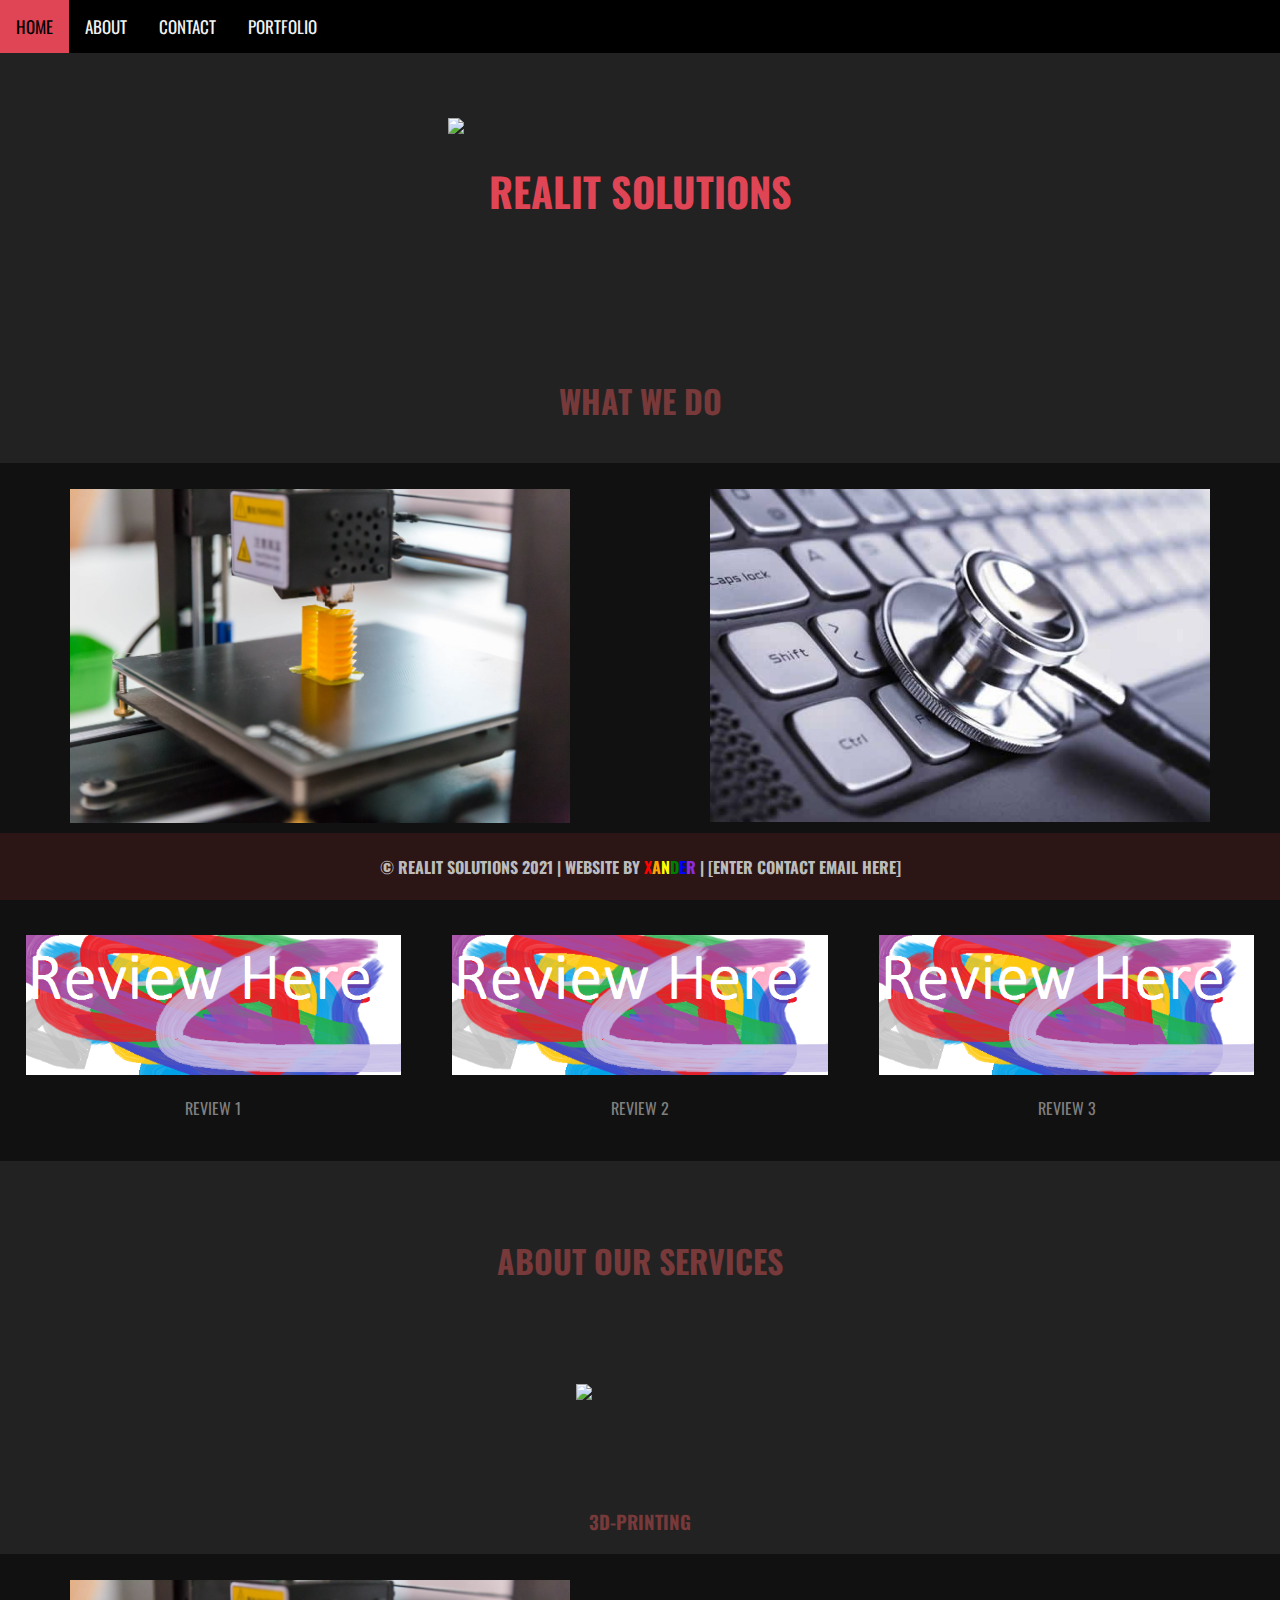
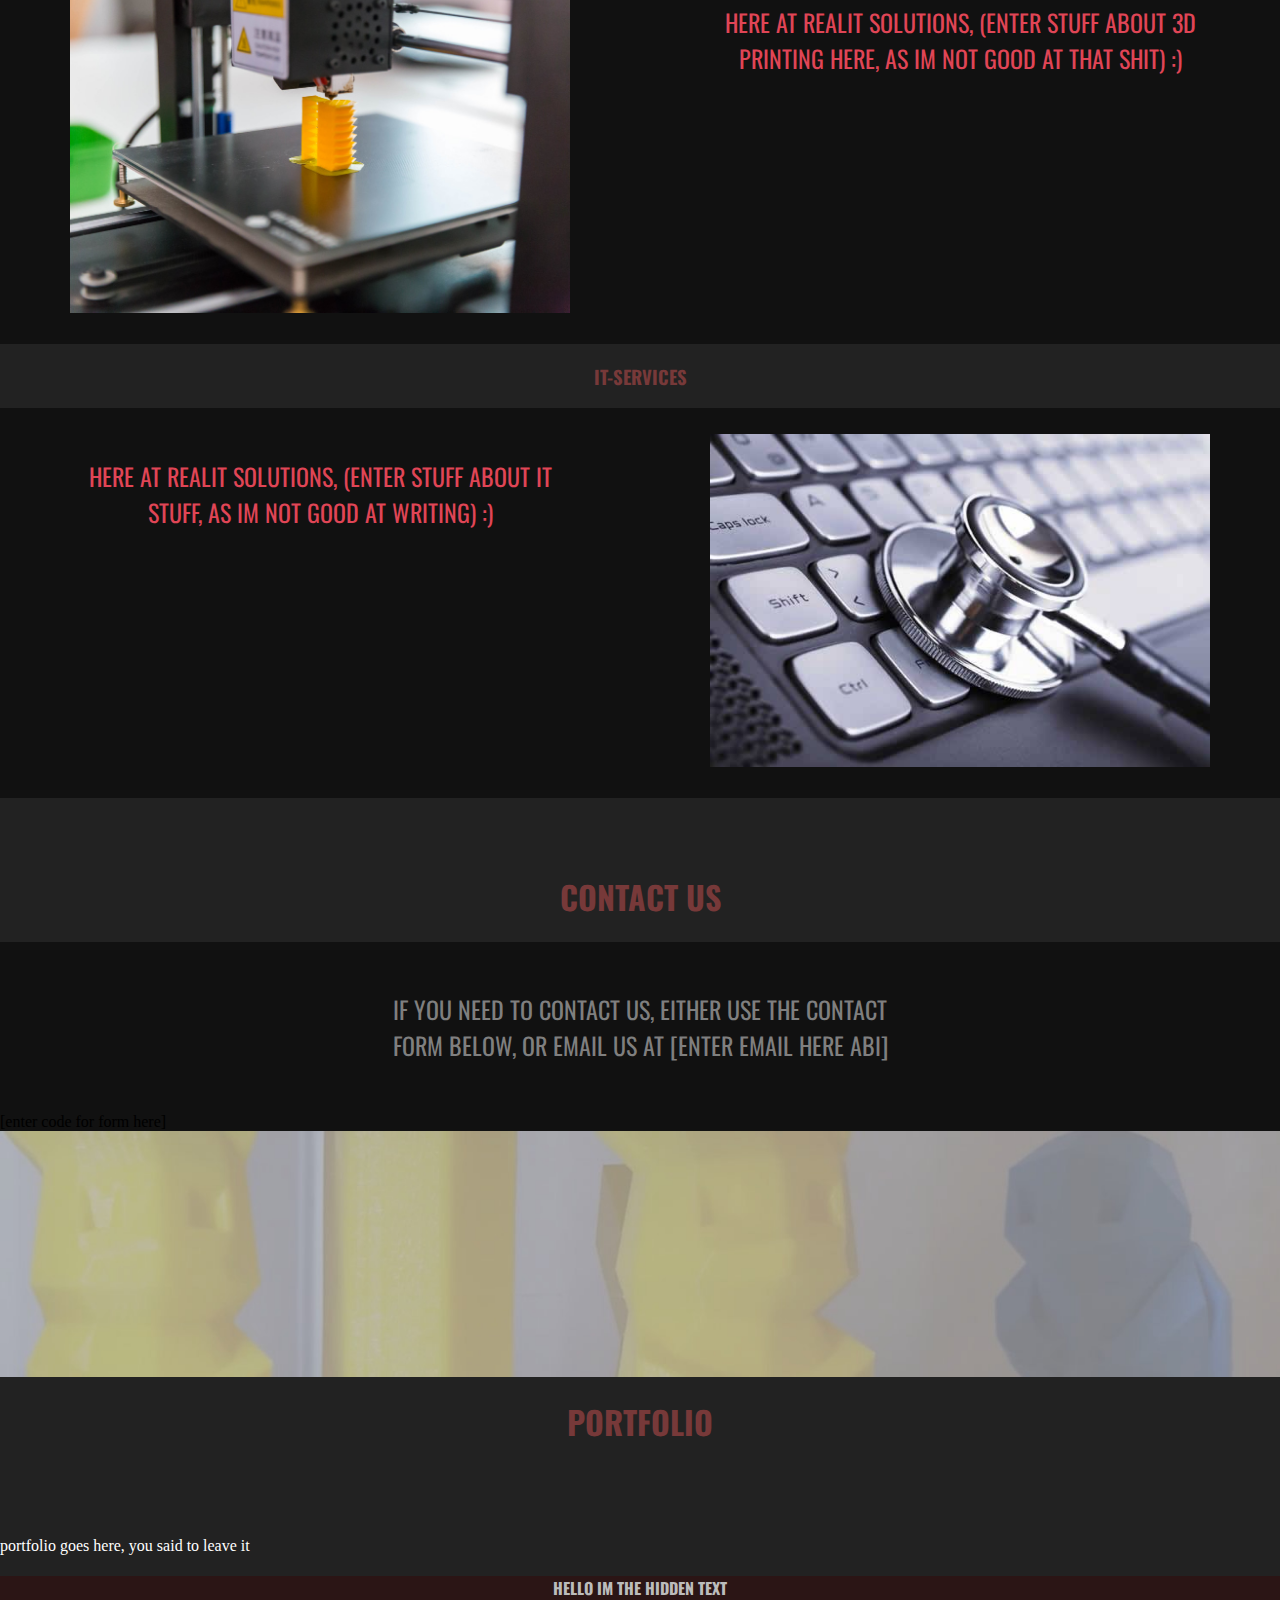
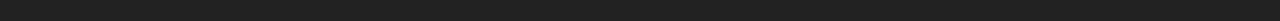
==== index.html @ 38e53c99 "init commit" ====
<!DOCTYPE html>
<html>

<head>
    <link rel="stylesheet" href="./Code/main.css">
    <title>RealIT Solutions</title>
    <link href="https://fonts.googleapis.com/css?family=Cardo:400,700|Oswald" rel="stylesheet">
    <link rel="stylesheet" href="https://cdnjs.cloudflare.com/ajax/libs/font-awesome/4.7.0/css/font-awesome.min.css">
    <!-- <div class="deal">Deal goes here</div> -->
    <!-- this is the deal banner code ^ -->
    <div class="topnav" id="myTopnav">
        <a href="#home">Home</a>
        <a href='#about'>About</a>
        <a href="#contact">Contact</a>
        <a href="#portfolio">portfolio</a>
        <a href="javascript:void(0);" class="icon" onclick="myFunction()">
            <i class="fa fa-bars"></i>
        </a>
    </div>
</head>

<body class='body'>
    <br id='home'>
    <img src="../Resources/images/logo.png" class='homelogo'>
    <script>
        function myFunction() {
            var x = document.getElementById("myTopnav");
            if (x.className === "topnav") {
                x.className += " responsive";
            } else {
                x.className = "topnav";
            }
        }
    </script>
    <h1 class='titletext'>RealIT Solutions</h1>

    <br>
    <br>
    <br>
    <br>
    <br>
    <br>
    <h1 class='wwd'>What we do</h1>
    <br>
    <div class="row">
        <a class="column" href="#3D-Printing" class='body'>
            <img src="./Resources/Images/3d print stock.jpg" alt="3D Printer" style="width:100%">
            <p class='wwd' font="Cardo">3d Printing</p>
        </a>
        <a class="column" href="#IT-Services">
            <img src="./Resources/Images/it services stock.jpg" alt="Compuer with stethoscope" style="width:100%">
            <p class='wwd'>IT Services</p>
        </a>
    </div>

    <div class="review">
        <div class="row">
            <a class="column2"><img src="Resources/Images/review placeholder.png" width="100%">
                <p class='reviewtext' font="Cardo">review 1</p>
            </a>
            <a class="column2"><img src="Resources/Images/review placeholder.png" width="100%">
                <p class='reviewtext' font="Cardo">review 2</p>
            </a>
            <a class="column2"><img src="Resources/Images/review placeholder.png" width="100%">
                <p class='reviewtext' font="Cardo">review 3</p>
            </a>

        </div>
    </div>

    <br id='about'>
    <br>
    <br>
    <h1 class='wwd'>About Our Services</h1>
    <img src="../Resources/images/logo.png" class='homelogo1'>
    <br><br><br><br><br>
    <h3 class='wwd' id='3D-Printing'>3D-Printing</h3>
    <div class='row'>
        <a class='column' class='body'>
            <img src="./Resources/Images/3d print stock.jpg" alt="3D Printer" style="width:100%">
        </a>
        <a class='column' class='body'>
            <p class='bt' class='column'>Here at RealIT Solutions, (enter stuff about 3d printing here, as im not good
                at that shit) :)</p>
        </a>
    </div>
    <h3 class='wwd' id='IT-Services'>IT-Services</h3>
    <div class='row'>
        <a class='column' class='body'>
            <p class='bt' class='column'>Here at RealIT Solutions, (enter stuff about IT Stuff, as im not good at
                writing) :)</p>
        </a>
        <a class='column' class='body'>
            <img src="./Resources/Images/it services stock.jpg" alt="3D Printer" style="width:100%">
        </a>
    </div>
    <br id='contact'><br><br>
    <h1 class='wwd'>Contact Us</h1>
    <div class='row'>
        <a class='column' class='body'>
            <p class='bt2' class='column'>
                If you need to contact us, either use the contact form below, or email us at [enter email here abi]
            </p>
        </a>
    </div>
    <div class='row' class='column'>
        [enter code for form here]
    </div>
    <div class='portfolio_header' id='portfolio'>
        <img src='./Resources/Images/image-039.jpg' alt='3d printed pikachu' class='row' class='column'
            style='max-width: 100%;margin-left:auto; margin-right:auto;'>
        <h1 class='wwd' class='on_image' class='wwd'>Portfolio</h1>
    </div>
    <br>
    <br>
    <br>
    <p style='color:white;'>portfolio goes here, you said to leave it</p>
    <div class='ncft'>
        <h4 class='ft'>hello im the hidden text</h4>
    </div>
</body>
<footer>
    <h4 class='ft'>© RealIT Solutions 2021 | Website by <span style='color:red;'>X</span><span
            style='color:orange;'>a</span><span style='color:yellow;'>n</span><span style='color:green;'>d</span><span
            style='color:blue;'>e</span><span style='color:blueviolet;'>r</span> | [enter contact email here]
    </h4>
</footer>

</html>
---- Code/main.css ----
.homelogo {
    display: block;
    margin-left: auto;
    margin-right: auto;
    margin-top: 100px;
    max-width: 30vw;
}

.homelogo1 {
    display: block;
    margin-left: auto;
    margin-right: auto;
    margin-top: 100px;
    max-width: 10%;
}

.titletext {
    color: #E04556;
    text-align: center;
    font-size: 250%;
}

.body {
    margin: 0%;
    background-color: #222222;
}

.wwd {
    text-align: center;
    color: #773939;
}

a, h1, h2, h3, h4, h5, h6 {
    font-family: 'Oswald', sans-serif;
    text-transform: uppercase;
}

.deal {
    overflow: hidden;
    height: 1%;
    background-color: #E04556;
    text-align: center;
    padding: 10px;
}

.topnav {
    overflow: hidden;
    background-color: #000000;
    position: fixed;
    top: 0;
    width: 100%;
}

.topnav a {
    float: left;
    display: block;
    color: #f2f2f2;
    text-align: center;
    padding: 14px 16px;
    text-decoration: none;
    font-size: 17px;
    transition: 300ms;
    font: cardo;
}

.topnav a:hover {
    background-color: #E04556;
    color: #000000;
}

.topnav a.active:hover {
    background-color: #ddd;
    color: black;
}

.topnav a.active {
    background-color: #222222;
    color: white;
}

.topnav .icon {
    display: none;
}

@media screen and (max-width: 600px) {
    .topnav a:not(:first-child) {
        display: none;
    }
    .topnav a.icon {
        float: right;
        display: block;
    }
}

@media screen and (max-width: 600px) {
    .topnav.responsive {
        position: relative;
        position: fixed;
        top: 0;
        width: 100%;
    }
    .topnav.responsive .icon {
        position: absolute;
        right: 0;
        top: 0;
    }
    .topnav.responsive a {
        float: none;
        display: block;
        text-align: left;
    }
}

.row {
    display: flex;
    background-color: #111111;
}

.column {
    flex: 50%;
    padding: 2%;
    font: Oswald;
    max-width: 500px;
    margin-left: auto;
    margin-right: auto;
    width: 100%;
    height: flex;
    align-items: center;
    height: 100%
}

.column2 {
    flex: 33.33%;
    padding: 2%;
    font: Oswald;
    max-width: 500px;
    margin-left: auto;
    margin-right: auto;
    width: 90%;
}

a:link {
    text-decoration: none;
}

a:visited {
    text-decoration: none;
}

a:hover {
    text-decoration: none;
}

a:active {
    text-decoration: none;
}

.reviewtext {
    text-align: center;
    color: #7F7F7F;
    font: 'Cardo';
}

html {
    scroll-behavior: smooth;
}

.bt {
    text-align: center;
    color: #E04556;
    max-width: 50vw;
    font-size: 150%;
}

.bt2 {
    text-align: center;
    color: #7F7F7F;
    max-width: 50vw;
    font-size: 150%;
}

.portfolio_header {
    position: relative;
    text-align: center;
    color: white;
}

.on_image {
    position: absolute;
    top: 50%;
    left: 50%;
    transform: translate(-50%, -50%);
}

footer {
    background-color: #2B1515;
    position: fixed;
    left: 0;
    bottom: 0;
    width: 100%;
    color: #bcbcbc;
    text-align: center;
}

.ncft{
    background-color: #2B1515;
    position: relative;
    left: 0;
    bottom: 0;
    width: 100%;
    color: #bcbcbc;
    text-align: center;
}
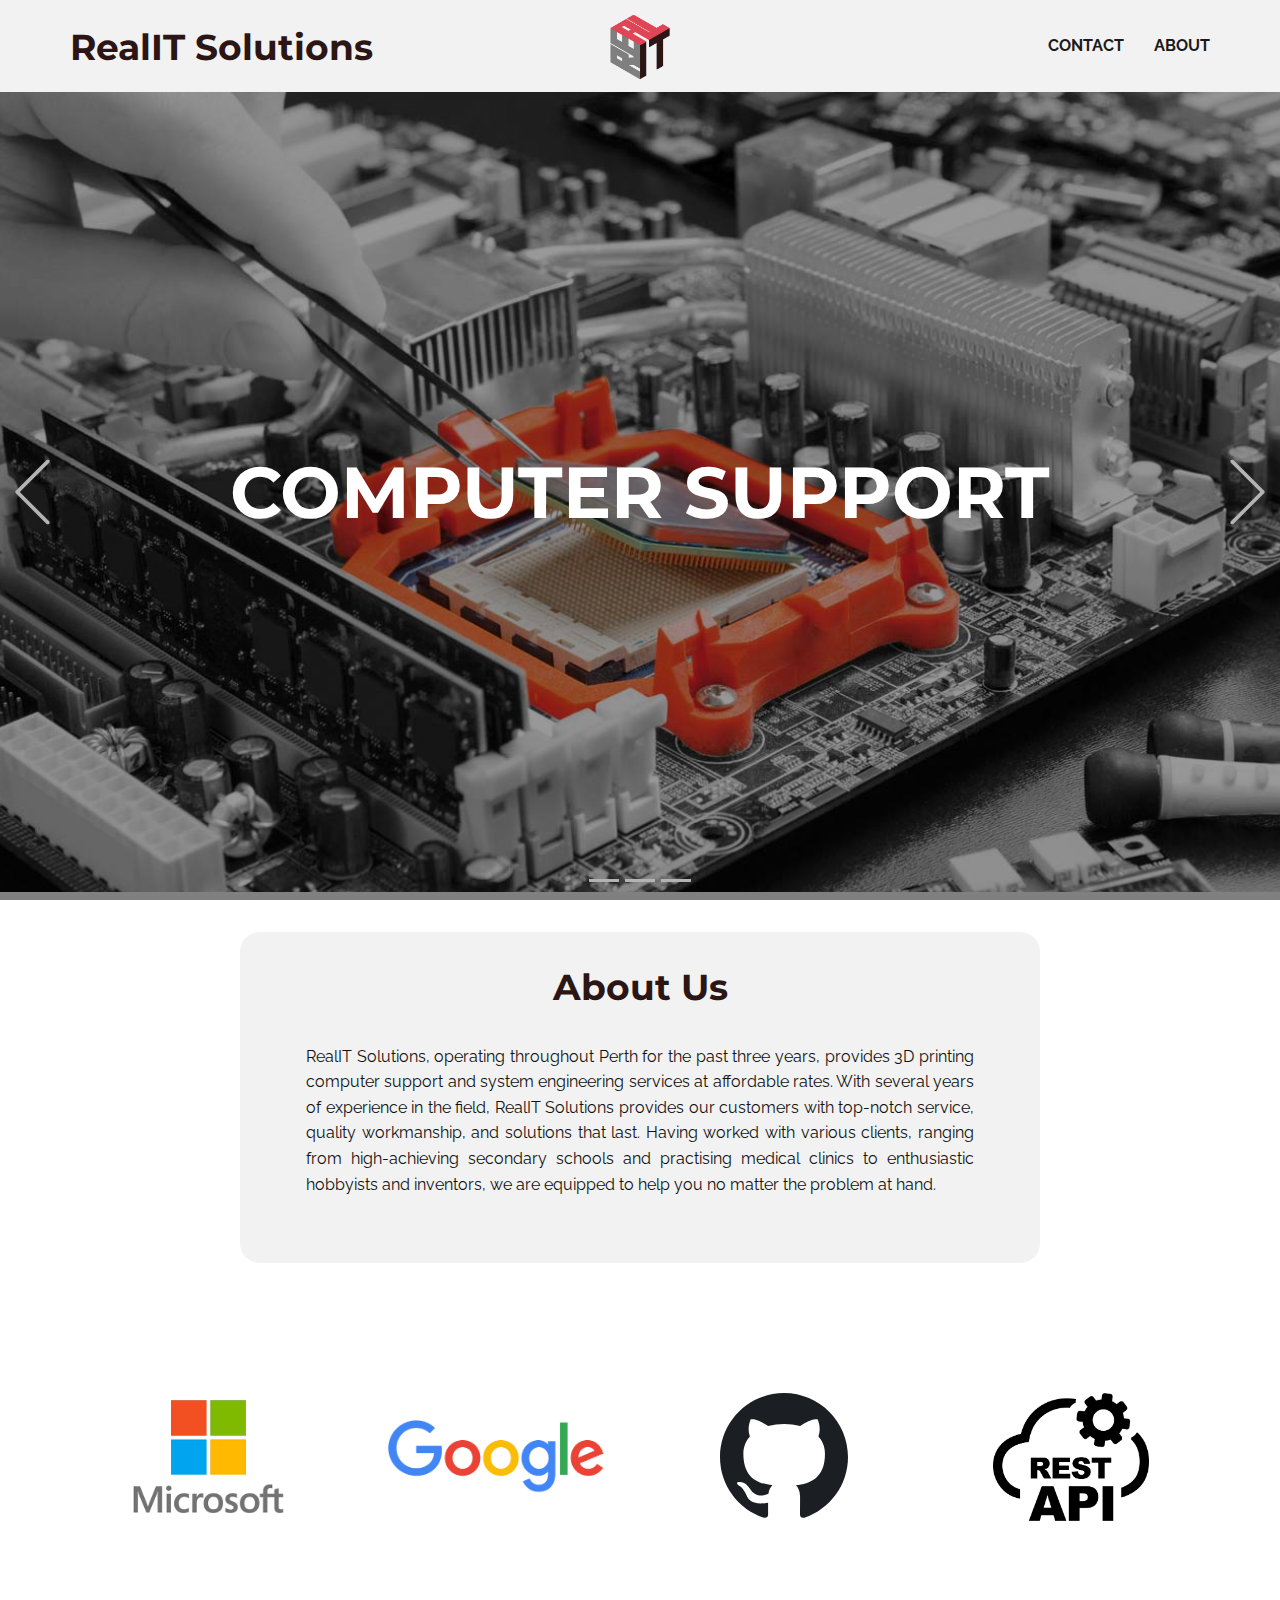
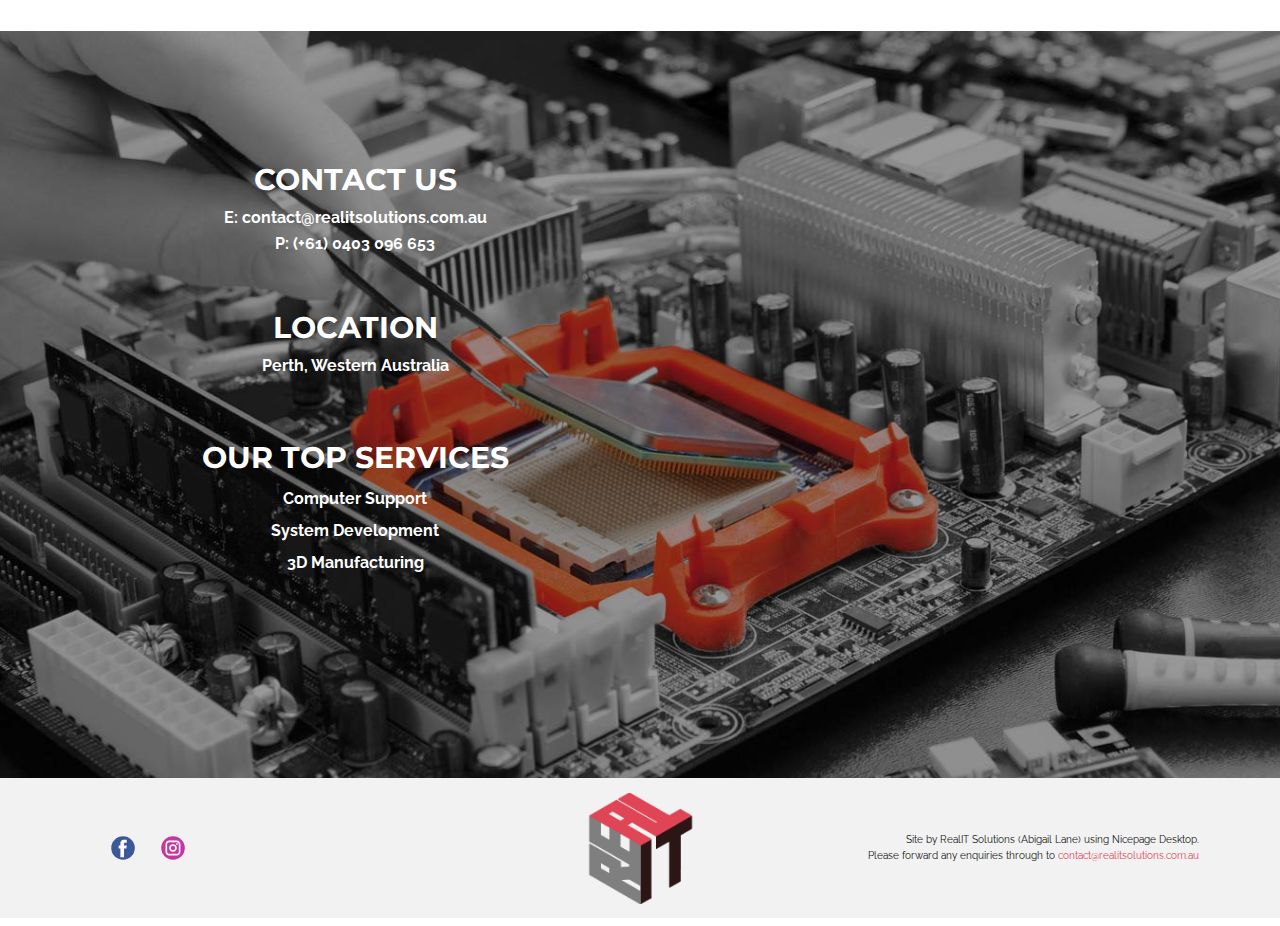
==== commit ee8aa87d: "Alpha Version Initial Commit" ====
--- a/index.html
+++ b/index.html
@@ -1,129 +1,244 @@
 <!DOCTYPE html>
-<html>
-
-<head>
-    <link rel="stylesheet" href="./Code/main.css">
-    <title>RealIT Solutions</title>
-    <link href="https://fonts.googleapis.com/css?family=Cardo:400,700|Oswald" rel="stylesheet">
-    <link rel="stylesheet" href="https://cdnjs.cloudflare.com/ajax/libs/font-awesome/4.7.0/css/font-awesome.min.css">
-    <!-- <div class="deal">Deal goes here</div> -->
-    <!-- this is the deal banner code ^ -->
-    <div class="topnav" id="myTopnav">
-        <a href="#home">Home</a>
-        <a href='#about'>About</a>
-        <a href="#contact">Contact</a>
-        <a href="#portfolio">portfolio</a>
-        <a href="javascript:void(0);" class="icon" onclick="myFunction()">
-            <i class="fa fa-bars"></i>
+<html style="font-size: 16px;">
+  <head>
+    <meta name="viewport" content="width=device-width, initial-scale=1.0">
+    <meta charset="utf-8">
+    <meta name="keywords" content="Business, ​We&amp;apos;re ready to share our advice and experience, ​Branding Agency, ​​Corporate Employee Training &amp;amp; Development Programs, Meet The Team
+Our Professionals, ​Submit Your Resume">
+    <meta name="description" content="">
+    <meta name="page_type" content="np-template-header-footer-from-plugin">
+    <title>MAIN</title>
+    <link rel="stylesheet" href="nicepage.css" media="screen">
+<link rel="stylesheet" href="MAIN.css" media="screen">
+    <script class="u-script" type="text/javascript" src="jquery.js" defer=""></script>
+    <script class="u-script" type="text/javascript" src="nicepage.js" defer=""></script>
+    <meta name="generator" content="Nicepage 4.10.5, nicepage.com">
+    <link id="u-theme-google-font" rel="stylesheet" href="https://fonts.googleapis.com/css?family=Montserrat:100,100i,200,200i,300,300i,400,400i,500,500i,600,600i,700,700i,800,800i,900,900i|Raleway:100,100i,200,200i,300,300i,400,400i,500,500i,600,600i,700,700i,800,800i,900,900i">
+    <link id="u-page-google-font" rel="stylesheet" href="https://fonts.googleapis.com/css?family=Montserrat:100,100i,200,200i,300,300i,400,400i,500,500i,600,600i,700,700i,800,800i,900,900i">
+    
+    
+    
+    
+    
+    <script type="application/ld+json">{
+		"@context": "http://schema.org",
+		"@type": "Organization",
+		"name": "",
+		"logo": "images/alt_logo.png",
+		"sameAs": []
+}</script>
+    <meta name="theme-color" content="#e04556">
+    <meta property="og:title" content="MAIN">
+    <meta property="og:type" content="website">
+  </head>
+  <body data-home-page="MAIN.html" data-home-page-title="MAIN" class="u-body u-xl-mode"><header class="u-clearfix u-header u-palette-5-base u-sticky u-sticky-0250 u-header" id="sec-9d8b"><div class="u-clearfix u-sheet u-sheet-1">
+        <a href="https://nicepage.com" class="u-align-center u-image u-logo u-image-1" data-image-width="1000" data-image-height="1000">
+          <img src="images/alt_logo.png" class="u-logo-image u-logo-image-1">
         </a>
-    </div>
-</head>
-
-<body class='body'>
-    <br id='home'>
-    <img src="../Resources/images/logo.png" class='homelogo'>
-    <script>
-        function myFunction() {
-            var x = document.getElementById("myTopnav");
-            if (x.className === "topnav") {
-                x.className += " responsive";
-            } else {
-                x.className = "topnav";
-            }
-        }
-    </script>
-    <h1 class='titletext'>RealIT Solutions</h1>
-
-    <br>
-    <br>
-    <br>
-    <br>
-    <br>
-    <br>
-    <h1 class='wwd'>What we do</h1>
-    <br>
-    <div class="row">
-        <a class="column" href="#3D-Printing" class='body'>
-            <img src="./Resources/Images/3d print stock.jpg" alt="3D Printer" style="width:100%">
-            <p class='wwd' font="Cardo">3d Printing</p>
-        </a>
-        <a class="column" href="#IT-Services">
-            <img src="./Resources/Images/it services stock.jpg" alt="Compuer with stethoscope" style="width:100%">
-            <p class='wwd'>IT Services</p>
-        </a>
-    </div>
-
-    <div class="review">
-        <div class="row">
-            <a class="column2"><img src="Resources/Images/review placeholder.png" width="100%">
-                <p class='reviewtext' font="Cardo">review 1</p>
+        <h3 class="u-align-left u-headline u-text u-text-palette-2-base u-text-1">
+          <a href="/">RealIT Solutions </a>
+        </h3>
+        <nav class="u-align-right u-menu u-menu-dropdown u-offcanvas u-menu-1">
+          <div class="menu-collapse" style="font-size: 1rem; letter-spacing: 0px; font-weight: 700; text-transform: uppercase;">
+            <a class="u-button-style u-custom-active-border-color u-custom-active-color u-custom-border u-custom-border-color u-custom-borders u-custom-color u-custom-hover-border-color u-custom-hover-color u-custom-left-right-menu-spacing u-custom-text-active-color u-custom-text-color u-custom-text-hover-color u-custom-top-bottom-menu-spacing u-nav-link" href="#">
+              <svg class="u-svg-link" viewBox="0 0 24 24"><use xmlns:xlink="http://www.w3.org/1999/xlink" xlink:href="#svg-d0d7"></use></svg>
+              <svg class="u-svg-content" version="1.1" id="svg-d0d7" viewBox="0 0 16 16" x="0px" y="0px" xmlns:xlink="http://www.w3.org/1999/xlink" xmlns="http://www.w3.org/2000/svg"><g><rect y="1" width="16" height="2"></rect><rect y="7" width="16" height="2"></rect><rect y="13" width="16" height="2"></rect>
+</g></svg>
             </a>
-            <a class="column2"><img src="Resources/Images/review placeholder.png" width="100%">
-                <p class='reviewtext' font="Cardo">review 2</p>
-            </a>
-            <a class="column2"><img src="Resources/Images/review placeholder.png" width="100%">
-                <p class='reviewtext' font="Cardo">review 3</p>
-            </a>
-
-        </div>
-    </div>
-
-    <br id='about'>
-    <br>
-    <br>
-    <h1 class='wwd'>About Our Services</h1>
-    <img src="../Resources/images/logo.png" class='homelogo1'>
-    <br><br><br><br><br>
-    <h3 class='wwd' id='3D-Printing'>3D-Printing</h3>
-    <div class='row'>
-        <a class='column' class='body'>
-            <img src="./Resources/Images/3d print stock.jpg" alt="3D Printer" style="width:100%">
-        </a>
-        <a class='column' class='body'>
-            <p class='bt' class='column'>Here at RealIT Solutions, (enter stuff about 3d printing here, as im not good
-                at that shit) :)</p>
-        </a>
-    </div>
-    <h3 class='wwd' id='IT-Services'>IT-Services</h3>
-    <div class='row'>
-        <a class='column' class='body'>
-            <p class='bt' class='column'>Here at RealIT Solutions, (enter stuff about IT Stuff, as im not good at
-                writing) :)</p>
-        </a>
-        <a class='column' class='body'>
-            <img src="./Resources/Images/it services stock.jpg" alt="3D Printer" style="width:100%">
-        </a>
-    </div>
-    <br id='contact'><br><br>
-    <h1 class='wwd'>Contact Us</h1>
-    <div class='row'>
-        <a class='column' class='body'>
-            <p class='bt2' class='column'>
-                If you need to contact us, either use the contact form below, or email us at [enter email here abi]
-            </p>
-        </a>
-    </div>
-    <div class='row' class='column'>
-        [enter code for form here]
-    </div>
-    <div class='portfolio_header' id='portfolio'>
-        <img src='./Resources/Images/image-039.jpg' alt='3d printed pikachu' class='row' class='column'
-            style='max-width: 100%;margin-left:auto; margin-right:auto;'>
-        <h1 class='wwd' class='on_image' class='wwd'>Portfolio</h1>
-    </div>
-    <br>
-    <br>
-    <br>
-    <p style='color:white;'>portfolio goes here, you said to leave it</p>
-    <div class='ncft'>
-        <h4 class='ft'>hello im the hidden text</h4>
-    </div>
-</body>
-<footer>
-    <h4 class='ft'>© RealIT Solutions 2021 | Website by <span style='color:red;'>X</span><span
-            style='color:orange;'>a</span><span style='color:yellow;'>n</span><span style='color:green;'>d</span><span
-            style='color:blue;'>e</span><span style='color:blueviolet;'>r</span> | [enter contact email here]
-    </h4>
-</footer>
-
+          </div>
+          <div class="u-custom-menu u-nav-container">
+            <ul class="u-nav u-spacing-30 u-unstyled u-nav-1"><li class="u-nav-item"><a class="u-border-2 u-border-active-palette-1-base u-border-hover-palette-1-base u-border-no-left u-border-no-right u-border-no-top u-button-style u-hover-palette-1-base u-nav-link u-text-active-palette-1-base u-text-grey-90 u-text-hover-white" href="MAIN.html#carousel_af44" data-page-id="273070030" style="padding: 10px 0px;">CONTACT</a>
+</li><li class="u-nav-item"><a class="u-border-2 u-border-active-palette-1-base u-border-hover-palette-1-base u-border-no-left u-border-no-right u-border-no-top u-button-style u-hover-palette-1-base u-nav-link u-text-active-palette-1-base u-text-grey-90 u-text-hover-white" href="MAIN.html#sec-61e5" data-page-id="273070030" style="padding: 10px 0px;">ABOUT</a>
+</li></ul>
+          </div>
+          <div class="u-custom-menu u-nav-container-collapse">
+            <div class="u-black u-container-style u-inner-container-layout u-opacity u-opacity-95 u-sidenav">
+              <div class="u-inner-container-layout u-sidenav-overflow">
+                <div class="u-menu-close"></div>
+                <ul class="u-align-center u-nav u-popupmenu-items u-unstyled u-nav-2"><li class="u-nav-item"><a class="u-button-style u-nav-link" href="MAIN.html#carousel_af44" data-page-id="273070030">CONTACT</a>
+</li><li class="u-nav-item"><a class="u-button-style u-nav-link" href="MAIN.html#sec-61e5" data-page-id="273070030">ABOUT</a>
+</li></ul>
+              </div>
+            </div>
+            <div class="u-black u-menu-overlay u-opacity u-opacity-70"></div>
+          </div>
+        </nav>
+      </div></header>
+    <section class="u-carousel u-slide u-block-ac9e-1" id="carousel_48f6" data-interval="5000" data-u-ride="carousel">
+      <ol class="u-absolute-hcenter u-carousel-indicators u-block-ac9e-2">
+        <li data-u-target="#carousel_48f6" class="u-active u-grey-30" data-u-slide-to="0"></li>
+        <li data-u-target="#carousel_48f6" class="u-grey-30" data-u-slide-to="1"></li>
+        <li data-u-target="#carousel_48f6" class="u-grey-30" data-u-slide-to="2"></li>
+      </ol>
+      <div class="u-carousel-inner" role="listbox">
+        <div class="u-active u-align-center u-carousel-item u-clearfix u-image u-shading u-section-1-1" src="" data-image-width="1400" data-image-height="788">
+          <div class="u-clearfix u-sheet u-valign-middle u-sheet-1">
+            <h1 class="u-text u-text-default u-title u-text-1">COMPUTER SUPPORT</h1>
+          </div>
+        </div>
+        <div class="u-align-center u-carousel-item u-clearfix u-image u-shading u-section-1-2" src="" data-image-width="1920" data-image-height="1080">
+          <div class="u-clearfix u-sheet u-valign-middle u-sheet-1">
+            <h1 class="u-text u-text-default u-title u-text-1">3D MANUFACTURING</h1>
+          </div>
+        </div>
+        <div class="u-align-center u-carousel-item u-clearfix u-image u-shading u-section-1-3" src="" data-image-width="592" data-image-height="335">
+          <div class="u-clearfix u-sheet u-valign-middle u-sheet-1">
+            <h1 class="u-text u-text-default u-title u-text-1">SYSTEM DEVELOPMENT</h1>
+          </div>
+        </div>
+      </div>
+      <a class="u-absolute-vcenter u-carousel-control u-carousel-control-prev u-text-grey-30 u-block-ac9e-3" href="#carousel_48f6" role="button" data-u-slide="prev">
+        <span aria-hidden="true">
+          <svg class="u-svg-link" viewBox="0 0 477.175 477.175"><path d="M145.188,238.575l215.5-215.5c5.3-5.3,5.3-13.8,0-19.1s-13.8-5.3-19.1,0l-225.1,225.1c-5.3,5.3-5.3,13.8,0,19.1l225.1,225
+                    c2.6,2.6,6.1,4,9.5,4s6.9-1.3,9.5-4c5.3-5.3,5.3-13.8,0-19.1L145.188,238.575z"></path></svg>
+        </span>
+        <span class="sr-only">Previous</span>
+      </a>
+      <a class="u-absolute-vcenter u-carousel-control u-carousel-control-next u-text-grey-30 u-block-ac9e-4" href="#carousel_48f6" role="button" data-u-slide="next">
+        <span aria-hidden="true">
+          <svg class="u-svg-link" viewBox="0 0 477.175 477.175"><path d="M360.731,229.075l-225.1-225.1c-5.3-5.3-13.8-5.3-19.1,0s-5.3,13.8,0,19.1l215.5,215.5l-215.5,215.5
+                    c-5.3,5.3-5.3,13.8,0,19.1c2.6,2.6,6.1,4,9.5,4c3.4,0,6.9-1.3,9.5-4l225.1-225.1C365.931,242.875,365.931,234.275,360.731,229.075z"></path></svg>
+        </span>
+        <span class="sr-only">Next</span>
+      </a>
+    </section>
+    <section class="u-align-center u-clearfix u-section-2" id="sec-61e5">
+      <div class="u-clearfix u-sheet u-sheet-1">
+        <div class="u-container-style u-group u-palette-5-base u-radius-20 u-shape-round u-group-1">
+          <div class="u-container-layout u-container-layout-1">
+            <h2 class="u-align-center u-text u-text-default u-text-palette-2-base u-text-1">About ​Us</h2>
+            <p class="u-align-justify u-text u-text-2"> RealIT Solutions, operating throughout Perth for the past three years, provides 3D printing computer support and system engineering services at affordable rates. With several years of experience in the field, RealIT Solutions provides our customers with top-notch service, quality workmanship, and solutions that last. Having worked with various clients, ranging from high-achieving secondary schools and practising medical clinics to enthusiastic hobbyists and inventors, we are equipped to help you no matter the problem at hand. </p>
+          </div>
+        </div>
+      </div>
+    </section>
+    <section class="u-align-center u-clearfix u-section-3" id="sec-eb1a">
+      <div class="u-clearfix u-sheet u-valign-middle u-sheet-1">
+        <div class="u-expanded-width u-list u-list-1">
+          <div class="u-repeater u-repeater-1">
+            <div class="u-container-style u-list-item u-repeater-item">
+              <div class="u-container-layout u-similar-container u-valign-top u-container-layout-1">
+                <img alt="" class="u-expanded-width u-image u-image-contain u-image-default u-image-1" data-image-width="402" data-image-height="324" src="images/microsoft_logo_transparent5121.png">
+              </div>
+            </div>
+            <div class="u-container-style u-list-item u-repeater-item">
+              <div class="u-container-layout u-similar-container u-valign-top u-container-layout-2">
+                <img alt="" class="u-expanded-width u-image u-image-contain u-image-default u-image-2" data-image-width="2000" data-image-height="676" src="images/580b57fcd9996e24bc43c51f.png">
+              </div>
+            </div>
+            <div class="u-container-style u-list-item u-repeater-item">
+              <div class="u-container-layout u-similar-container u-valign-top u-container-layout-3">
+                <img alt="" class="u-expanded-width u-image u-image-contain u-image-default u-image-3" data-image-width="1024" data-image-height="1024" src="images/Octicons-mark-github.svg">
+              </div>
+            </div>
+            <div class="u-container-style u-list-item u-repeater-item">
+              <div class="u-container-layout u-similar-container u-valign-top u-container-layout-4">
+                <img alt="" class="u-expanded-width u-image u-image-contain u-image-default u-image-4" data-image-width="512" data-image-height="419" src="images/rest-api.webp">
+              </div>
+            </div>
+          </div>
+        </div>
+      </div>
+    </section>
+    <section class="u-clearfix u-image u-shading u-section-4" id="carousel_af44" data-image-width="1400" data-image-height="788">
+      <div class="u-clearfix u-sheet u-sheet-1">
+        <div class="u-clearfix u-expanded-width u-gutter-0 u-layout-wrap u-layout-wrap-1">
+          <div class="u-layout">
+            <div class="u-layout-row">
+              <div class="u-align-center u-container-style u-layout-cell u-shape-rectangle u-size-30 u-layout-cell-1">
+                <div class="u-container-layout u-container-layout-1">
+                  <h3 class="u-text u-text-default u-text-1">CONTACT us</h3>
+                  <p class="u-text u-text-2">E: contact@realitsolutions.com.au<br> P: (+61) 0403 096 653
+                  </p>
+                  <h3 class="u-text u-text-default u-text-3">location</h3>
+                  <p class="u-text u-text-4">Perth, Western Australia</p>
+                  <h3 class="u-text u-text-default u-text-5">Our top services</h3>
+                  <p class="u-text u-text-6">Computer Support<br>System Development<br>3D Manufacturing<br>
+                  </p>
+                </div>
+              </div>
+              <div class="u-align-center u-container-style u-layout-cell u-radius-20 u-right-cell u-shape-round u-size-30 u-white u-layout-cell-2" data-animation-name="customAnimationIn" data-animation-duration="2000">
+                <div class="u-container-layout u-valign-top u-container-layout-2">
+                  <h6 class="u-custom-font u-font-montserrat u-text u-text-default u-text-7">GET IN TOUCH</h6>
+                  <div class="u-expanded-width u-form u-form-1">
+                    <form action="#" method="POST" class="u-clearfix u-form-spacing-15 u-form-vertical u-inner-form" style="padding: 0;" source="email" name="form">
+                      <div class="u-form-group u-form-name">
+                        <label for="name-daf4" class="u-label">Name</label>
+                        <input type="text" placeholder="Enter your Name" id="name-daf4" name="name" class="u-border-2 u-border-no-left u-border-no-right u-border-no-top u-border-palette-1-base u-input u-input-rectangle u-white" required="">
+                      </div>
+                      <div class="u-form-email u-form-group">
+                        <label for="email-daf4" class="u-label">Email</label>
+                        <input type="email" placeholder="Enter a valid email address" id="email-daf4" name="email" class="u-border-2 u-border-no-left u-border-no-right u-border-no-top u-border-palette-1-base u-input u-input-rectangle u-white" required="">
+                      </div>
+                      <div class="u-form-group u-form-message">
+                        <label for="message-daf4" class="u-label">Message</label>
+                        <textarea placeholder="" rows="4" cols="50" id="message-daf4" name="message" class="u-border-2 u-border-no-left u-border-no-right u-border-no-top u-border-palette-1-base u-input u-input-rectangle u-white" required=""></textarea>
+                      </div>
+                      <div class="u-form-agree u-form-group u-form-group-4">
+                        <input type="checkbox" id="agree-f183" name="agree" class="u-agree-checkbox" required="">
+                        <label for="agree-f183" class="u-label">I accept the <a href="#">Terms of Service</a>
+                        </label>
+                      </div>
+                      <div class="u-align-right u-form-group u-form-submit">
+                        <a href="#" class="u-active-palette-1-light-2 u-border-none u-btn u-btn-round u-btn-submit u-button-style u-hover-palette-1-light-2 u-palette-1-base u-radius-12 u-btn-1">Submit</a>
+                        <input type="submit" value="submit" class="u-form-control-hidden">
+                      </div>
+                      <div class="u-form-send-message u-form-send-success"> Thank you! Your message has been sent. </div>
+                      <div class="u-form-send-error u-form-send-message"> Unable to send your message. Please fix errors then try again. </div>
+                      <input type="hidden" value="" name="recaptchaResponse">
+                    </form>
+                  </div>
+                </div>
+              </div>
+            </div>
+          </div>
+        </div>
+      </div>
+    </section>
+    
+    
+    <footer class="u-clearfix u-footer u-palette-5-base" id="sec-ac9b"><div class="u-clearfix u-sheet u-sheet-1">
+        <div class="u-clearfix u-expanded-width u-gutter-30 u-layout-wrap u-layout-wrap-1">
+          <div class="u-gutter-0 u-layout">
+            <div class="u-layout-row">
+              <div class="u-align-center-sm u-align-center-xs u-align-left-md u-align-left-xl u-container-style u-layout-cell u-left-cell u-size-20 u-size-20-md u-layout-cell-1">
+                <div class="u-container-layout u-valign-middle u-container-layout-1">
+                  <div class="u-social-icons u-spacing-26 u-social-icons-1">
+                    <a class="u-social-url" title="facebook" target="_blank" href=""><span class="u-icon u-social-facebook u-social-icon u-icon-1"><svg class="u-svg-link" preserveAspectRatio="xMidYMin slice" viewBox="0 0 112 112" style=""><use xmlns:xlink="http://www.w3.org/1999/xlink" xlink:href="#svg-3126"></use></svg><svg class="u-svg-content" viewBox="0 0 112 112" x="0" y="0" id="svg-3126"><circle fill="currentColor" cx="56.1" cy="56.1" r="55"></circle><path fill="#FFFFFF" d="M73.5,31.6h-9.1c-1.4,0-3.6,0.8-3.6,3.9v8.5h12.6L72,58.3H60.8v40.8H43.9V58.3h-8V43.9h8v-9.2
+            c0-6.7,3.1-17,17-17h12.5v13.9H73.5z"></path></svg></span>
+                    </a>
+                    <a class="u-social-url" title="instagram" target="_blank" href=""><span class="u-icon u-social-icon u-social-instagram u-icon-2"><svg class="u-svg-link" preserveAspectRatio="xMidYMin slice" viewBox="0 0 112 112" style=""><use xmlns:xlink="http://www.w3.org/1999/xlink" xlink:href="#svg-942a"></use></svg><svg class="u-svg-content" viewBox="0 0 112 112" x="0" y="0" id="svg-942a"><circle fill="currentColor" cx="56.1" cy="56.1" r="55"></circle><path fill="#FFFFFF" d="M55.9,38.2c-9.9,0-17.9,8-17.9,17.9C38,66,46,74,55.9,74c9.9,0,17.9-8,17.9-17.9C73.8,46.2,65.8,38.2,55.9,38.2
+            z M55.9,66.4c-5.7,0-10.3-4.6-10.3-10.3c-0.1-5.7,4.6-10.3,10.3-10.3c5.7,0,10.3,4.6,10.3,10.3C66.2,61.8,61.6,66.4,55.9,66.4z"></path><path fill="#FFFFFF" d="M74.3,33.5c-2.3,0-4.2,1.9-4.2,4.2s1.9,4.2,4.2,4.2s4.2-1.9,4.2-4.2S76.6,33.5,74.3,33.5z"></path><path fill="#FFFFFF" d="M73.1,21.3H38.6c-9.7,0-17.5,7.9-17.5,17.5v34.5c0,9.7,7.9,17.6,17.5,17.6h34.5c9.7,0,17.5-7.9,17.5-17.5V38.8
+            C90.6,29.1,82.7,21.3,73.1,21.3z M83,73.3c0,5.5-4.5,9.9-9.9,9.9H38.6c-5.5,0-9.9-4.5-9.9-9.9V38.8c0-5.5,4.5-9.9,9.9-9.9h34.5
+            c5.5,0,9.9,4.5,9.9,9.9V73.3z"></path></svg></span>
+                    </a>
+                  </div>
+                </div>
+              </div>
+              <div class="u-align-center-sm u-align-right-md u-container-style u-layout-cell u-size-20 u-size-20-md u-layout-cell-2">
+                <div class="u-container-layout u-valign-middle u-container-layout-2">
+                  <a href="https://nicepage.com" class="u-image u-logo u-image-1" data-image-width="1000" data-image-height="1000">
+                    <img src="images/alt_logo-5.png" class="u-logo-image u-logo-image-1">
+                  </a>
+                </div>
+              </div>
+              <div class="u-align-center-sm u-align-center-xs u-align-left-md u-align-right-lg u-align-right-xl u-container-style u-layout-cell u-right-cell u-size-20 u-size-20-md u-layout-cell-3">
+                <div class="u-container-layout u-valign-middle u-container-layout-3"><!--position-->
+                  <div data-position="" class="u-position u-position-1"><!--block-->
+                    <div class="u-block">
+                      <div class="u-block-container u-clearfix"><!--block_header-->
+                        <h5 class="u-block-header u-text"><!--block_header_content--><!--/block_header_content--></h5><!--/block_header--><!--block_content-->
+                        <div class="u-block-content u-text u-text-2"><!--block_content_content--> Site by RealIT Solutions (Abigail Lane) using Nicepage Desktop.<br>Please forward any enquiries through to&nbsp;<a href="mailto:contact@realitsolutions.com.au" class="u-active-none u-border-none u-btn u-button-link u-button-style u-hover-none u-none u-text-palette-1-base u-btn-1" target="_blank">contact@realitsolutions.com.au </a><!--/block_content_content-->
+                        </div><!--/block_content-->
+                      </div>
+                    </div><!--/block-->
+                  </div><!--/position-->
+                </div>
+              </div>
+            </div>
+          </div>
+        </div>
+      </div>
+    </footer>
+  </body>
 </html>--- a/nicepage.css
+++ b/nicepage.css
@@ -0,0 +1,36995 @@
+/*begin-commonstyles library*//*!
+ * froala_editor v4.0.6 (https://www.froala.com/wysiwyg-editor)
+ * License https://froala.com/wysiwyg-editor/terms/
+ * Copyright 2014-2021 Froala Labs
+ */
+
+.fr-clearfix::after {
+  clear: both;
+  display: block;
+  content: "";
+  height: 0; }
+
+.fr-hide-by-clipping {
+  position: absolute;
+  width: 1px;
+  height: 1px;
+  padding: 0;
+  margin: -1px;
+  overflow: hidden;
+  clip: rect(0, 0, 0, 0);
+  border: 0; }
+
+.fr-view img.fr-rounded, .fr-view .fr-img-caption.fr-rounded img {
+  border-radius: 10px;
+  -moz-border-radius: 10px;
+  -webkit-border-radius: 10px;
+  -moz-background-clip: padding;
+  -webkit-background-clip: padding-box;
+  background-clip: padding-box; }
+
+.fr-view img.fr-shadow, .fr-view .fr-img-caption.fr-shadow img {
+  -webkit-box-shadow: 10px 10px 5px 0px #cccccc;
+  -moz-box-shadow: 10px 10px 5px 0px #cccccc;
+  box-shadow: 10px 10px 5px 0px #cccccc; }
+
+.fr-view img.fr-bordered, .fr-view .fr-img-caption.fr-bordered img {
+  border: solid 5px #CCC; }
+
+.fr-view img.fr-bordered {
+  -webkit-box-sizing: content-box;
+  -moz-box-sizing: content-box;
+  box-sizing: content-box; }
+
+.fr-view .fr-img-caption.fr-bordered img {
+  -webkit-box-sizing: border-box;
+  -moz-box-sizing: border-box;
+  box-sizing: border-box; }
+
+.fr-view {
+  word-wrap: break-word; }
+  .fr-view span[style~="color:"] a {
+    color: inherit; }
+  .fr-view strong {
+    font-weight: 700; }
+  .fr-view table[border='0'] td:not([class]), .fr-view table[border='0'] th:not([class]), .fr-view table[border='0'] td[class=""], .fr-view table[border='0'] th[class=""] {
+    border-width: 0px; }
+  .fr-view table {
+    border: none;
+    border-collapse: collapse;
+    empty-cells: show;
+    max-width: 100%; }
+    .fr-view table td {
+      min-width: 5px; }
+    .fr-view table.fr-dashed-borders td, .fr-view table.fr-dashed-borders th {
+      border-style: dashed; }
+    .fr-view table.fr-alternate-rows tbody tr:nth-child(2n) {
+      background: whitesmoke; }
+    .fr-view table td, .fr-view table th {
+      border: 1px solid #DDD; }
+      .fr-view table td:empty, .fr-view table th:empty {
+        height: 20px; }
+      .fr-view table td.fr-highlighted, .fr-view table th.fr-highlighted {
+        border: 1px double red; }
+      .fr-view table td.fr-thick, .fr-view table th.fr-thick {
+        border-width: 2px; }
+    .fr-view table th {
+      background: #ececec; }
+  .fr-view hr {
+    clear: both;
+    user-select: none;
+    -o-user-select: none;
+    -moz-user-select: none;
+    -khtml-user-select: none;
+    -webkit-user-select: none;
+    -ms-user-select: none;
+    break-after: always;
+    page-break-after: always; }
+  .fr-view .fr-file {
+    position: relative; }
+    .fr-view .fr-file::after {
+      position: relative;
+      content: "\1F4CE";
+      font-weight: normal; }
+  .fr-view pre {
+    white-space: pre-wrap;
+    word-wrap: break-word;
+    overflow: visible; }
+/*  .fr-view[dir="rtl"] blockquote {
+    border-left: none;
+    border-right: solid 2px #5E35B1;
+    margin-right: 0;
+    padding-right: 5px;
+    padding-left: 0; }
+    .fr-view[dir="rtl"] blockquote blockquote {
+      border-color: #00BCD4; }
+      .fr-view[dir="rtl"] blockquote blockquote blockquote {
+        border-color: #43A047; }
+  .fr-view blockquote {
+    border-left: solid 2px #5E35B1;
+    margin-left: 0;
+    padding-left: 5px;
+    color: #5E35B1; }
+    .fr-view blockquote blockquote {
+      border-color: #00BCD4;
+      color: #00BCD4; }
+      .fr-view blockquote blockquote blockquote {
+        border-color: #43A047;
+        color: #43A047; } */
+  .fr-view span.fr-emoticon {
+    font-weight: normal;
+    font-family: "Apple Color Emoji","Segoe UI Emoji","NotoColorEmoji","Segoe UI Symbol","Android Emoji","EmojiSymbols";
+    display: inline;
+    line-height: 0; }
+    .fr-view span.fr-emoticon.fr-emoticon-img {
+      background-repeat: no-repeat !important;
+      font-size: inherit;
+      height: 1em;
+      width: 1em;
+      min-height: 20px;
+      min-width: 20px;
+      display: inline-block;
+      margin: -.1em .1em .1em;
+      line-height: 1;
+      vertical-align: middle; }
+  .fr-view .fr-text-gray {
+    color: #AAA !important; }
+  .fr-view .fr-text-bordered {
+    border-top: solid 1px #222;
+    border-bottom: solid 1px #222;
+    padding: 10px 0; }
+  .fr-view .fr-text-spaced {
+    letter-spacing: 1px; }
+  .fr-view .fr-text-uppercase {
+    text-transform: uppercase; }
+  .fr-view .fr-class-highlighted {
+    background-color: #ffff00; }
+  .fr-view .fr-class-code {
+    border-color: #cccccc;
+    border-radius: 2px;
+    -moz-border-radius: 2px;
+    -webkit-border-radius: 2px;
+    -moz-background-clip: padding;
+    -webkit-background-clip: padding-box;
+    background-clip: padding-box;
+    background: #f5f5f5;
+    padding: 10px;
+    font-family: "Courier New", Courier, monospace; }
+  .fr-view .fr-class-transparency {
+    opacity: 0.5; }
+  .fr-view img {
+    position: relative;
+    max-width: 100%; }
+    .fr-view img.fr-dib {
+      margin: 10px auto;
+      display: block;
+      float: none;
+      vertical-align: top; }
+      .fr-view img.fr-dib.fr-fil {
+        margin-left: 0;
+        text-align: left; }
+      .fr-view img.fr-dib.fr-fir {
+        margin-right: 0;
+        text-align: right; }
+    .fr-view img.fr-dii {
+      display: inline-block;
+      float: none;
+      vertical-align: bottom;
+      margin-left: 5px;
+      margin-right: 5px;
+      max-width: calc(100% - (2 * 5px)); }
+      .fr-view img.fr-dii.fr-fil {
+        float: left;
+        margin: 10px 15px 10px 0;
+        max-width: calc(100% - 5px); }
+      .fr-view img.fr-dii.fr-fir {
+        float: right;
+        margin: 10px 0 10px 15px;
+        max-width: calc(100% - 5px); }
+  .fr-view span.fr-img-caption {
+    position: relative;
+    max-width: 100%; }
+    .fr-view span.fr-img-caption.fr-dib {
+      margin: 5px auto;
+      display: block;
+      float: none;
+      vertical-align: top; }
+      .fr-view span.fr-img-caption.fr-dib.fr-fil {
+        margin-left: 0;
+        text-align: left; }
+      .fr-view span.fr-img-caption.fr-dib.fr-fir {
+        margin-right: 0;
+        text-align: right; }
+    .fr-view span.fr-img-caption.fr-dii {
+      display: inline-block;
+      float: none;
+      vertical-align: bottom;
+      margin-left: 5px;
+      margin-right: 5px;
+      max-width: calc(100% - (2 * 5px)); }
+      .fr-view span.fr-img-caption.fr-dii.fr-fil {
+        float: left;
+        margin: 5px 5px 5px 0;
+        max-width: calc(100% - 5px); }
+      .fr-view span.fr-img-caption.fr-dii.fr-fir {
+        float: right;
+        margin: 5px 0 5px 5px;
+        max-width: calc(100% - 5px); }
+  .fr-view .fr-video {
+    text-align: center;
+    position: relative; }
+    .fr-view .fr-video.fr-rv {
+      padding-bottom: 56.25%;
+      padding-top: 30px;
+      height: 0;
+      overflow: hidden; }
+      .fr-view .fr-video.fr-rv > iframe, .fr-view .fr-video.fr-rv object, .fr-view .fr-video.fr-rv embed {
+        position: absolute !important;
+        top: 0;
+        left: 0;
+        width: 100%;
+        height: 100%; }
+    .fr-view .fr-video > * {
+      -webkit-box-sizing: content-box;
+      -moz-box-sizing: content-box;
+      box-sizing: content-box;
+      max-width: 100%;
+      border: none; }
+    .fr-view .fr-video.fr-dvb {
+      display: block;
+      clear: both; }
+      .fr-view .fr-video.fr-dvb.fr-fvl {
+        text-align: left; }
+      .fr-view .fr-video.fr-dvb.fr-fvr {
+        text-align: right; }
+    .fr-view .fr-video.fr-dvi {
+      display: inline-block; }
+      .fr-view .fr-video.fr-dvi.fr-fvl {
+        float: left; }
+      .fr-view .fr-video.fr-dvi.fr-fvr {
+        float: right; }
+  .fr-view a.fr-strong {
+    font-weight: 700; }
+  .fr-view a.fr-green {
+    color: green; }
+  .fr-view .fr-img-caption {
+    text-align: center; }
+    .fr-view .fr-img-caption .fr-img-wrap {
+      padding: 0;
+      margin: auto;
+      text-align: center;
+      width: 100%; }
+      .fr-view .fr-img-caption .fr-img-wrap a {
+        display: block; }
+      .fr-view .fr-img-caption .fr-img-wrap img {
+        display: block;
+        margin: auto;
+        width: 100%; }
+      .fr-view .fr-img-caption .fr-img-wrap > span {
+        margin: auto;
+        display: block;
+        padding: 5px 5px 10px;
+        font-size: 14px;
+        font-weight: initial;
+        -webkit-box-sizing: border-box;
+        -moz-box-sizing: border-box;
+        box-sizing: border-box;
+        -webkit-opacity: 0.9;
+        -moz-opacity: 0.9;
+        opacity: 0.9;
+        -ms-filter: "progid:DXImageTransform.Microsoft.Alpha(Opacity=0)";
+        width: 100%;
+        text-align: center; }
+  .fr-view button.fr-rounded, .fr-view input.fr-rounded, .fr-view textarea.fr-rounded {
+    border-radius: 10px;
+    -moz-border-radius: 10px;
+    -webkit-border-radius: 10px;
+    -moz-background-clip: padding;
+    -webkit-background-clip: padding-box;
+    background-clip: padding-box; }
+  .fr-view button.fr-large, .fr-view input.fr-large, .fr-view textarea.fr-large {
+    font-size: 24px; }
+
+/**
+ * Image style.
+ */
+a.fr-view.fr-strong {
+  font-weight: 700; }
+a.fr-view.fr-green {
+  color: green; }
+
+/**
+ * Link style.
+ */
+img.fr-view {
+  position: relative;
+  max-width: 100%; }
+  img.fr-view.fr-dib {
+    margin: 5px auto;
+    display: block;
+    float: none;
+    vertical-align: top; }
+    img.fr-view.fr-dib.fr-fil {
+      margin-left: 0;
+      text-align: left; }
+    img.fr-view.fr-dib.fr-fir {
+      margin-right: 0;
+      text-align: right; }
+  img.fr-view.fr-dii {
+    display: inline-block;
+    float: none;
+    vertical-align: bottom;
+    margin-left: 5px;
+    margin-right: 5px;
+    max-width: calc(100% - (2 * 5px)); }
+    img.fr-view.fr-dii.fr-fil {
+      float: left;
+      margin: 5px 5px 5px 0;
+      max-width: calc(100% - 5px); }
+    img.fr-view.fr-dii.fr-fir {
+      float: right;
+      margin: 5px 0 5px 5px;
+      max-width: calc(100% - 5px); }
+
+span.fr-img-caption.fr-view {
+  position: relative;
+  max-width: 100%; }
+  span.fr-img-caption.fr-view.fr-dib {
+    margin: 5px auto;
+    display: block;
+    float: none;
+    vertical-align: top; }
+    span.fr-img-caption.fr-view.fr-dib.fr-fil {
+      margin-left: 0;
+      text-align: left; }
+    span.fr-img-caption.fr-view.fr-dib.fr-fir {
+      margin-right: 0;
+      text-align: right; }
+  span.fr-img-caption.fr-view.fr-dii {
+    display: inline-block;
+    float: none;
+    vertical-align: bottom;
+    margin-left: 5px;
+    margin-right: 5px;
+    max-width: calc(100% - (2 * 5px)); }
+    span.fr-img-caption.fr-view.fr-dii.fr-fil {
+      float: left;
+      margin: 5px 5px 5px 0;
+      max-width: calc(100% - 5px); }
+    span.fr-img-caption.fr-view.fr-dii.fr-fir {
+      float: right;
+      margin: 5px 0 5px 5px;
+      max-width: calc(100% - 5px); }
+/*end-commonstyles library*/@charset "UTF-8";
+/*! normalize.css v4.1.1 | MIT License | github.com/necolas/normalize.css */
+html {
+  font-family: sans-serif;
+  -ms-text-size-adjust: 100%;
+  -webkit-text-size-adjust: 100%;
+}
+body {
+  margin: 0;
+}
+article,
+aside,
+details,
+figcaption,
+figure,
+footer,
+header,
+main,
+menu,
+nav,
+section,
+summary {
+  display: block;
+}
+audio,
+canvas,
+progress,
+video {
+  display: inline-block;
+}
+audio:not([controls]) {
+  display: none;
+  height: 0;
+}
+progress {
+  vertical-align: baseline;
+}
+template,
+[hidden] {
+  display: none;
+}
+a {
+  background-color: transparent;
+  -webkit-text-decoration-skip: objects;
+}
+a:active,
+a:hover {
+  outline-width: 0;
+}
+abbr[title] {
+  border-bottom: none;
+  text-decoration: underline;
+}
+b,
+strong {
+  font-weight: inherit;
+  font-weight: bold;
+}
+dfn {
+  font-style: italic;
+}
+h1 {
+  font-size: 2em;
+  margin: 0.67em 0;
+}
+mark {
+  background-color: #ff0;
+  color: #000;
+}
+small {
+  font-size: 80%;
+}
+sub,
+sup {
+  font-size: 75%;
+  line-height: 0;
+  position: relative;
+  vertical-align: baseline;
+}
+sub {
+  bottom: -0.25em;
+}
+sup {
+  top: -0.5em;
+}
+img {
+  border-style: none;
+}
+svg:not(:root) {
+  overflow: hidden;
+}
+code,
+kbd,
+pre,
+samp {
+  font-family: monospace,monospace;
+  font-size: 1em;
+}
+hr {
+  box-sizing: content-box;
+  height: 0;
+  overflow: visible;
+}
+button,
+input,
+optgroup,
+select,
+textarea {
+  color: inherit;
+  font: inherit;
+  margin: 0;
+}
+optgroup {
+  font-weight: 700;
+}
+button,
+input {
+  overflow: visible;
+}
+button,
+select {
+  text-transform: none;
+}
+button,
+html [type="button"],
+[type="reset"],
+[type="submit"] {
+  -webkit-appearance: button;
+}
+button::-moz-focus-inner,
+[type="button"]::-moz-focus-inner,
+[type="reset"]::-moz-focus-inner,
+[type="submit"]::-moz-focus-inner {
+  border-style: none;
+  padding: 0;
+}
+button:-moz-focusring,
+[type="button"]:-moz-focusring,
+[type="reset"]:-moz-focusring,
+[type="submit"]:-moz-focusring {
+  outline: 1px dotted ButtonText;
+}
+fieldset {
+  border: 1px solid silver;
+  margin: 0 2px;
+  padding: 0.35em 0.625em 0.75em;
+}
+legend {
+  box-sizing: border-box;
+  color: inherit;
+  display: table;
+  max-width: 100%;
+  padding: 0;
+  white-space: normal;
+}
+textarea {
+  overflow: auto;
+}
+[type="checkbox"],
+[type="radio"] {
+  box-sizing: border-box;
+  padding: 0;
+}
+[type="number"]::-webkit-inner-spin-button,
+[type="number"]::-webkit-outer-spin-button {
+  height: auto;
+}
+[type="search"] {
+  -webkit-appearance: textfield;
+  outline-offset: -2px;
+}
+[type="search"]::-webkit-search-cancel-button,
+[type="search"]::-webkit-search-decoration {
+  -webkit-appearance: none;
+}
+::-webkit-input-placeholder {
+  color: inherit;
+  opacity: 0.54;
+}
+::-webkit-file-upload-button {
+  -webkit-appearance: button;
+  font: inherit;
+}
+ul,
+ol {
+  padding-left: 20px;
+}
+/* Fade effect */
+/* Over effect */
+/* Slide effect */
+/* Over and Slide effect */
+/* Flip Left effect */
+/* Flip Right effect */
+/* Flip Top effect */
+/* Flip Bottom effect */
+/* Wobble Left effect */
+/* Wobble Right effect */
+/* Wobble top effect */
+/* Wobble bottom effect */
+/* Zoom and Rotate Effects */
+/* Utility */
+.u-over-slide {
+  position: absolute;
+  left: 0;
+  top: 0;
+  width: 100%;
+  height: 100%;
+}
+.u-background-effect {
+  overflow: hidden;
+}
+.u-background-effect ~ .u-container-layout {
+  cursor: pointer;
+}
+/* Fade effect */
+.u-effect-fade .u-over-slide {
+  opacity: 0;
+  transition: all 500ms ease;
+}
+.u-effect-fade:hover .u-over-slide,
+.u-effect-fade.u-effect-active .u-over-slide {
+  opacity: 1;
+}
+/* Over effect */
+.u-effect-over-left .u-over-slide {
+  transform: translate(-100%, 0);
+  transition: all 500ms ease;
+}
+.u-effect-over-left:hover .u-over-slide,
+.u-effect-over-left.u-effect-active .u-over-slide {
+  transform: translate(0, 0);
+}
+.u-effect-over-right .u-over-slide {
+  transform: translate(100%, 0);
+  transition: all 500ms ease;
+}
+.u-effect-over-right:hover .u-over-slide,
+.u-effect-over-right.u-effect-active .u-over-slide {
+  transform: translate(0, 0);
+}
+.u-effect-over-top .u-over-slide {
+  transform: translate(0, -100%);
+  transition: all 500ms ease;
+}
+.u-effect-over-top:hover .u-over-slide,
+.u-effect-over-top.u-effect-active .u-over-slide {
+  transform: translate(0, 0);
+}
+.u-effect-over-bottom .u-over-slide {
+  transform: translate(0, 100%);
+  transition: all 500ms ease;
+}
+.u-effect-over-bottom:hover .u-over-slide,
+.u-effect-over-bottom.u-effect-active .u-over-slide {
+  transform: translate(0, 0);
+}
+.u-effect-over-topleft .u-over-slide {
+  transform: translate(-100%, -100%);
+  transition: all 500ms ease;
+}
+.u-effect-over-topleft:hover .u-over-slide,
+.u-effect-over-topleft.u-effect-active .u-over-slide {
+  transform: translate(0, 0);
+}
+.u-effect-over-topright .u-over-slide {
+  transform: translate(100%, -100%);
+  transition: all 500ms ease;
+}
+.u-effect-over-topright:hover .u-over-slide,
+.u-effect-over-topright.u-effect-active .u-over-slide {
+  transform: translate(0, 0);
+}
+.u-effect-over-bottomleft .u-over-slide {
+  transform: translate(-100%, 100%);
+  transition: all 500ms ease;
+}
+.u-effect-over-bottomleft:hover .u-over-slide,
+.u-effect-over-bottomleft.u-effect-active .u-over-slide {
+  transform: translate(0, 0);
+}
+.u-effect-over-bottomright .u-over-slide {
+  transform: translate(100%, 100%);
+  transition: all 500ms ease;
+}
+.u-effect-over-bottomright:hover .u-over-slide,
+.u-effect-over-bottomright.u-effect-active .u-over-slide {
+  transform: translate(0, 0);
+}
+/* Slide effect */
+.u-effect-slide-left .u-over-slide {
+  transform: translate(-100%, 0);
+  transition: all 500ms ease;
+}
+.u-effect-slide-left:hover .u-over-slide,
+.u-effect-slide-left.u-effect-active .u-over-slide {
+  transform: translate(0, 0);
+}
+.u-effect-slide-left .u-back-slide {
+  transition: all 500ms ease;
+}
+.u-effect-slide-left:hover .u-back-slide,
+.u-effect-slide-left.u-effect-active .u-back-slide {
+  transform: translate(100%, 0);
+}
+.u-effect-slide-right .u-over-slide {
+  transform: translate(100%, 0);
+  transition: all 500ms ease;
+}
+.u-effect-slide-right:hover .u-over-slide,
+.u-effect-slide-right.u-effect-active .u-over-slide {
+  transform: translate(0, 0);
+}
+.u-effect-slide-right .u-back-slide {
+  transition: all 500ms ease;
+}
+.u-effect-slide-right:hover .u-back-slide,
+.u-effect-slide-right.u-effect-active .u-back-slide {
+  transform: translate(-100%, 0);
+}
+.u-effect-slide-top .u-over-slide {
+  transform: translate(0, -100%);
+  transition: all 500ms ease;
+}
+.u-effect-slide-top:hover .u-over-slide,
+.u-effect-slide-top.u-effect-active .u-over-slide {
+  transform: translate(0, 0);
+}
+.u-effect-slide-top .u-back-slide {
+  transition: all 500ms ease;
+}
+.u-effect-slide-top:hover .u-back-slide,
+.u-effect-slide-top.u-effect-active .u-back-slide {
+  transform: translate(0, 100%);
+}
+.u-effect-slide-bottom .u-over-slide {
+  transform: translate(0, 100%);
+  transition: all 500ms ease;
+}
+.u-effect-slide-bottom:hover .u-over-slide,
+.u-effect-slide-bottom.u-effect-active .u-over-slide {
+  transform: translate(0, 0);
+}
+.u-effect-slide-bottom .u-back-slide {
+  transition: all 500ms ease;
+}
+.u-effect-slide-bottom:hover .u-back-slide,
+.u-effect-slide-bottom.u-effect-active .u-back-slide {
+  transform: translate(0, -100%);
+}
+.u-effect-slide-topleft .u-over-slide {
+  transform: translate(-100%, -100%);
+  transition: all 500ms ease;
+}
+.u-effect-slide-topleft:hover .u-over-slide,
+.u-effect-slide-topleft.u-effect-active .u-over-slide {
+  transform: translate(0, 0);
+}
+.u-effect-slide-topleft .u-back-slide {
+  transition: all 500ms ease;
+}
+.u-effect-slide-topleft:hover .u-back-slide,
+.u-effect-slide-topleft.u-effect-active .u-back-slide {
+  transform: translate(100%, 100%);
+}
+.u-effect-slide-topright .u-over-slide {
+  transform: translate(100%, -100%);
+  transition: all 500ms ease;
+}
+.u-effect-slide-topright:hover .u-over-slide,
+.u-effect-slide-topright.u-effect-active .u-over-slide {
+  transform: translate(0, 0);
+}
+.u-effect-slide-topright .u-back-slide {
+  transition: all 500ms ease;
+}
+.u-effect-slide-topright:hover .u-back-slide,
+.u-effect-slide-topright.u-effect-active .u-back-slide {
+  transform: translate(-100%, 100%);
+}
+.u-effect-slide-bottomleft .u-over-slide {
+  transform: translate(-100%, 100%);
+  transition: all 500ms ease;
+}
+.u-effect-slide-bottomleft:hover .u-over-slide,
+.u-effect-slide-bottomleft.u-effect-active .u-over-slide {
+  transform: translate(0, 0);
+}
+.u-effect-slide-bottomleft .u-back-slide {
+  transition: all 500ms ease;
+}
+.u-effect-slide-bottomleft:hover .u-back-slide,
+.u-effect-slide-bottomleft.u-effect-active .u-back-slide {
+  transform: translate(100%, -100%);
+}
+.u-effect-slide-bottomright .u-over-slide {
+  transform: translate(100%, 100%);
+  transition: all 500ms ease;
+}
+.u-effect-slide-bottomright:hover .u-over-slide,
+.u-effect-slide-bottomright.u-effect-active .u-over-slide {
+  transform: translate(0, 0);
+}
+.u-effect-slide-bottomright .u-back-slide {
+  transition: all 500ms ease;
+}
+.u-effect-slide-bottomright:hover .u-back-slide,
+.u-effect-slide-bottomright.u-effect-active .u-back-slide {
+  transform: translate(-100%, -100%);
+}
+/* Flip */
+.u-effect-flip-left,
+.u-effect-flip-left .u-slidesWrapper {
+  perspective: 300px;
+}
+.u-effect-flip-left .u-over-slide {
+  opacity: 0;
+  transform: rotateY(180deg);
+  transform-origin: center left;
+  transition: transform 500ms ease, transform-origin 500ms ease, opacity 0ms ease 500ms;
+}
+.u-effect-flip-left:hover .u-over-slide,
+.u-effect-flip-left.u-effect-active .u-over-slide {
+  opacity: 1;
+  transform: rotateY(0deg);
+  transition: transform 500ms ease, transform-origin 500ms ease;
+}
+.u-effect-flip-right,
+.u-effect-flip-right .u-slidesWrapper {
+  perspective: 300px;
+}
+.u-effect-flip-right .u-over-slide {
+  opacity: 0;
+  transform: rotateY(-180deg);
+  transform-origin: center right;
+  transition: transform 500ms ease, transform-origin 500ms ease, opacity 0ms ease 500ms;
+}
+.u-effect-flip-right:hover .u-over-slide,
+.u-effect-flip-right.u-effect-active .u-over-slide {
+  opacity: 1;
+  transform: rotateY(0deg);
+  transition: transform 500ms ease, transform-origin 500ms ease;
+}
+.u-effect-flip-top,
+.u-effect-flip-top .u-slidesWrapper {
+  perspective: 300px;
+}
+.u-effect-flip-top .u-over-slide {
+  opacity: 0;
+  transform: rotateX(-180deg);
+  transform-origin: center top;
+  transition: transform 500ms ease, transform-origin 500ms ease, opacity 0ms ease 500ms;
+}
+.u-effect-flip-top:hover .u-over-slide,
+.u-effect-flip-top.u-effect-active .u-over-slide {
+  opacity: 1;
+  transform: rotateX(0deg);
+  transition: transform 500ms ease, transform-origin 500ms ease;
+}
+.u-effect-flip-bottom,
+.u-effect-flip-bottom .u-slidesWrapper {
+  perspective: 300px;
+}
+.u-effect-flip-bottom .u-over-slide {
+  opacity: 0;
+  transform: rotateX(180deg);
+  transform-origin: center bottom;
+  transition: transform 500ms ease, transform-origin 500ms ease, opacity 0ms ease 500ms;
+}
+.u-effect-flip-bottom:hover .u-over-slide,
+.u-effect-flip-bottom.u-effect-active .u-over-slide {
+  opacity: 1;
+  transform: rotateX(0deg);
+  transition: transform 500ms ease, transform-origin 500ms ease;
+}
+/* Wooble */
+.u-effect-wobble-left,
+.u-effect-wobble-left .u-slidesWrapper {
+  perspective: 300px;
+}
+.u-effect-wobble-left .u-over-slide {
+  opacity: 0;
+  transform: rotateY(130deg);
+  transform-origin: center left;
+  transition: transform 500ms ease, transform-origin 500ms ease, opacity 0ms ease 500ms;
+}
+.u-effect-wobble-left:hover .u-over-slide,
+.u-effect-wobble-left.u-effect-active .u-over-slide {
+  opacity: 1;
+  transform: rotateY(0deg);
+  transform-origin: center right;
+  transition: transform 500ms ease, transform-origin 500ms ease;
+}
+.u-effect-wobble-right,
+.u-effect-wobble-right .u-slidesWrapper {
+  perspective: 300px;
+}
+.u-effect-wobble-right .u-over-slide {
+  opacity: 0;
+  transform: rotateY(-130deg);
+  transform-origin: center right;
+  transition: transform 500ms ease, transform-origin 500ms ease, opacity 0ms ease 500ms;
+}
+.u-effect-wobble-right:hover .u-over-slide,
+.u-effect-wobble-right.u-effect-active .u-over-slide {
+  opacity: 1;
+  transform: rotateY(0deg);
+  transform-origin: center left;
+  transition: transform 500ms ease, transform-origin 500ms ease;
+}
+.u-effect-wobble-top,
+.u-effect-wobble-top .u-slidesWrapper {
+  perspective: 300px;
+}
+.u-effect-wobble-top .u-over-slide {
+  opacity: 0;
+  transform: rotateX(-130deg);
+  transform-origin: center top;
+  transition: transform 500ms ease, transform-origin 500ms ease, opacity 0ms ease 500ms;
+}
+.u-effect-wobble-top:hover .u-over-slide,
+.u-effect-wobble-top.u-effect-active .u-over-slide {
+  opacity: 1;
+  transform: rotateX(0deg);
+  transform-origin: center bottom;
+  transition: transform 500ms ease, transform-origin 500ms ease;
+}
+.u-effect-wobble-bottom,
+.u-effect-wobble-bottom .u-slidesWrapper {
+  perspective: 300px;
+}
+.u-effect-wobble-bottom .u-over-slide {
+  opacity: 0;
+  transform: rotateX(130deg);
+  transform-origin: center bottom;
+  transition: transform 500ms ease, transform-origin 500ms ease, opacity 0ms ease 500ms;
+}
+.u-effect-wobble-bottom:hover .u-over-slide,
+.u-effect-wobble-bottom.u-effect-active .u-over-slide {
+  opacity: 1;
+  transform: rotateX(0deg);
+  transform-origin: center top;
+  transition: transform 500ms ease, transform-origin 500ms ease;
+}
+/* Zoom */
+.u-effect-zoom .u-over-slide {
+  transition: transform 500ms ease;
+  transform: scale(0, 0);
+}
+.u-effect-zoom:hover .u-over-slide,
+.u-effect-zoom.u-effect-active .u-over-slide {
+  transform: scale(1, 1);
+}
+.u-effect-hover-zoom .u-back-slide,
+.u-effect-hover-zoom .u-background-effect-image {
+  transition: transform 500ms ease;
+  transform: scale(1);
+}
+.u-effect-hover-zoom:hover .u-back-slide,
+.u-effect-hover-zoom:hover .u-background-effect-image,
+.u-effect-hover-zoom.u-effect-active .u-back-slide,
+.u-effect-hover-zoom.u-effect-active .u-background-effect-image {
+  transform: scale(var(--effect-scale));
+}
+.u-effect-hover-zoomOut .u-back-slide,
+.u-effect-hover-zoomOut .u-background-effect-image {
+  transition: transform 500ms ease;
+  transform: scale(var(--effect-scale));
+}
+.u-effect-hover-zoomOut:hover .u-back-slide,
+.u-effect-hover-zoomOut:hover .u-background-effect-image,
+.u-effect-hover-zoomOut.u-effect-active .u-back-slide,
+.u-effect-hover-zoomOut.u-effect-active .u-background-effect-image {
+  transform: scale(1);
+}
+.u-effect-hover-liftUp > .u-background-effect {
+  overflow: visible;
+}
+.u-effect-hover-liftUp .u-back-slide,
+.u-effect-hover-liftUp .u-background-effect-image {
+  transition: transform 500ms ease;
+  transform: scale(1);
+}
+.u-effect-hover-liftUp:hover .u-back-slide,
+.u-effect-hover-liftUp.u-effect-active .u-back-slide,
+.u-effect-hover-liftUp:hover .u-background-effect-image,
+.u-effect-hover-liftUp.u-effect-active .u-background-effect-image {
+  transform: scale(var(--effect-scale));
+  z-index: 1;
+}
+.u-effect-hover-liftUp:hover > .u-container-layout {
+  z-index: 2;
+}
+.u-effect-zoom-rotate .u-over-slide {
+  transition: transform 500ms ease;
+  transform: rotate(0deg) scale(0, 0);
+}
+.u-effect-zoom-rotate:hover .u-over-slide,
+.u-effect-zoom-rotate.u-effect-active .u-over-slide {
+  transform: rotate(360deg) scale(1, 1);
+}
+.u-effect-zoom-rotateX .u-over-slide {
+  transition: transform 500ms ease;
+  transform: rotateX(0deg) scale(0, 0);
+}
+.u-effect-zoom-rotateX:hover .u-over-slide,
+.u-effect-zoom-rotateX.u-effect-active .u-over-slide {
+  transform: rotateX(360deg) scale(1, 1);
+}
+.u-effect-zoom-rotateY .u-over-slide {
+  transition: transform 500ms ease;
+  transform: rotateY(0deg) scale(0, 0);
+}
+.u-effect-zoom-rotateY:hover .u-over-slide,
+.u-effect-zoom-rotateY.u-effect-active .u-over-slide {
+  transform: rotateY(360deg) scale(1, 1);
+}
+.u-effect-hover-slide .u-back-image,
+.u-effect-hover-slide .u-background-effect-image {
+  transition-duration: 500ms;
+  transition-timing-function: ease;
+  transition-property: left, right, top, bottom;
+}
+.u-effect-hover-slide .u-effect-hover-slide-direction-right {
+  left: auto;
+}
+.u-effect-hover-slide .u-effect-hover-slide-direction-up {
+  top: auto;
+}
+.u-effect-hover-slide:hover .u-back-image.u-effect-hover-slide-direction-left,
+.u-effect-hover-slide:hover .u-background-effect-image.u-effect-hover-slide-direction-left,
+.u-effect-hover-slide.u-effect-active .u-back-image.u-effect-hover-slide-direction-left,
+.u-effect-hover-slide.u-effect-active .u-background-effect-image.u-effect-hover-slide-direction-left {
+  left: 0 !important;
+}
+.u-effect-hover-slide:hover .u-back-image.u-effect-hover-slide-direction-right,
+.u-effect-hover-slide:hover .u-background-effect-image.u-effect-hover-slide-direction-right,
+.u-effect-hover-slide.u-effect-active .u-back-image.u-effect-hover-slide-direction-right,
+.u-effect-hover-slide.u-effect-active .u-background-effect-image.u-effect-hover-slide-direction-right {
+  right: 0 !important;
+}
+.u-effect-hover-slide:hover .u-back-image.u-effect-hover-slide-direction-up,
+.u-effect-hover-slide:hover .u-background-effect-image.u-effect-hover-slide-direction-up,
+.u-effect-hover-slide.u-effect-active .u-back-image.u-effect-hover-slide-direction-up,
+.u-effect-hover-slide.u-effect-active .u-background-effect-image.u-effect-hover-slide-direction-up {
+  bottom: 0 !important;
+}
+.u-effect-hover-slide:hover .u-back-image.u-effect-hover-slide-direction-down,
+.u-effect-hover-slide:hover .u-background-effect-image.u-effect-hover-slide-direction-down,
+.u-effect-hover-slide.u-effect-active .u-back-image.u-effect-hover-slide-direction-down,
+.u-effect-hover-slide.u-effect-active .u-background-effect-image.u-effect-hover-slide-direction-down {
+  top: 0 !important;
+}
+.u-btn {
+  /*display: inline-block;*/
+  display: table;
+  /*TODO maye need another solution for negative marin*/
+  cursor: pointer;
+  color: inherit;
+  font-size: inherit;
+  font-family: inherit;
+  line-height: inherit;
+  letter-spacing: inherit;
+  text-transform: inherit;
+  font-style: inherit;
+  font-weight: inherit;
+  text-decoration: none;
+  border: 0 none transparent;
+  outline-width: 0;
+  background-color: transparent;
+  margin: 0;
+  -webkit-text-decoration-skip: objects;
+  font-style: initial;
+  white-space: nowrap;
+  -webkit-user-select: none;
+      -ms-user-select: none;
+          user-select: none;
+  vertical-align: middle;
+  text-align: center;
+  padding: 10px 30px;
+  border-radius: 0;
+  align-self: flex-start;
+}
+.u-btn:focus,
+.u-btn:active:focus,
+.u-btn.active:focus {
+  outline: thin dotted;
+  outline: 5px auto -webkit-focus-ring-color;
+  outline-offset: -2px;
+}
+.u-btn:hover,
+.u-btn:focus {
+  text-decoration: none;
+}
+.u-btn:active,
+.u-btn.active {
+  outline: 0;
+  background-image: none;
+}
+.u-btn.disabled,
+.u-btn[disabled] {
+  opacity: 0.6;
+}
+.u-btn-circle {
+  border-radius: 50%;
+}
+.u-btn-rectangle {
+  border-radius: 0 !important;
+}
+.u-text a,
+.u-post-content a,
+.u-tab-item a,
+.u-nav-item a {
+  font-size: inherit;
+  font-family: inherit;
+  line-height: inherit;
+  letter-spacing: inherit;
+  text-transform: inherit;
+}
+.u-text:not(ul):not(ol):not(p):not(.u-post-content):not(.u-block-content):not(.u-product-desc):not(.u-cart-block-content):not(.u-checkout-block-content) a {
+  color: inherit;
+}
+.u-text:not(ul):not(ol):not(p):not(.u-post-content):not(.u-block-content):not(.u-product-desc):not(.u-cart-block-content):not(.u-checkout-block-content) a,
+.u-text:not(ul):not(ol):not(p):not(.u-post-content):not(.u-block-content):not(.u-product-desc):not(.u-cart-block-content):not(.u-checkout-block-content) a:hover {
+  text-decoration: none;
+}
+.u-link,
+a {
+  border-top-width: 0;
+  border-left-width: 0;
+  border-right-width: 0;
+}
+.u-link {
+  display: table;
+  border-style: solid;
+  border-bottom-width: 0;
+  white-space: nowrap;
+  align-self: flex-start;
+}
+.u-link,
+.u-link:hover,
+.u-link:focus {
+  text-decoration: none;
+}
+.u-link:focus,
+.u-link:active:focus,
+.u-link.active:focus {
+  outline: thin dotted;
+  outline: 5px auto -webkit-focus-ring-color;
+  outline-offset: -2px;
+}
+.u-underline,
+.u-underline:hover {
+  text-decoration: underline;
+  border-bottom-width: 0;
+}
+.u-no-underline,
+.u-no-underline:hover {
+  text-decoration: none;
+  border-bottom-width: 0;
+}
+.u-block-content > :first-child,
+.u-product-desc > :first-child,
+.u-product-tab-pane > :first-child,
+.u-post-content > :first-child {
+  margin-top: 0;
+}
+.u-block-content > :last-child,
+.u-product-desc > :last-child,
+.u-product-tab-pane > :last-child,
+.u-post-content > :last-child {
+  margin-bottom: 0;
+}
+.u-block-content p,
+.u-product-desc p,
+.u-product-tab-pane p,
+.u-post-content p {
+  text-decoration: inherit !important;
+  color: inherit !important;
+  font-style: inherit !important;
+  font-size: inherit !important;
+  font-weight: inherit !important;
+  font-family: inherit !important;
+  line-height: inherit !important;
+  letter-spacing: inherit !important;
+  text-transform: inherit !important;
+}
+.u-logo {
+  color: inherit;
+  font-size: inherit;
+  font-family: inherit;
+  line-height: inherit;
+  letter-spacing: inherit;
+  text-transform: inherit;
+  font-style: inherit;
+  font-weight: inherit;
+  text-decoration: none;
+  border: 0 none transparent;
+  outline-width: 0;
+  background-color: transparent;
+  margin: 0;
+  -webkit-text-decoration-skip: objects;
+}
+.u-image.u-logo {
+  display: table;
+  white-space: nowrap;
+}
+.u-image.u-logo img {
+  display: block;
+}
+.u-form-horizontal {
+  display: flex;
+  flex-flow: row;
+  align-items: center;
+  flex-grow: 1;
+}
+.u-input {
+  display: block;
+  width: 100%;
+  padding: 10px 12px;
+  background-image: none;
+  background-clip: padding-box;
+  border: none;
+  border-radius: 3px;
+  transition: border-color ease-in-out 0.15s, box-shadow ease-in-out 0.15s;
+  background-color: transparent;
+  color: inherit;
+  height: auto;
+}
+.u-form-horizontal .u-form-group:not(.u-label-top) label,
+.u-form-horizontal .u-form-group:not(.u-label-top) input,
+.u-form-horizontal .u-form-select-wrapper,
+.u-form-horizontal .u-form-radio-button-wrapper {
+  display: flex;
+  align-items: center;
+  justify-content: center;
+  margin-bottom: 0;
+  flex-grow: 1;
+}
+.u-form-vertical {
+  display: flex;
+  flex-wrap: wrap;
+  align-items: flex-end;
+}
+.u-form-vertical.u-form-spacing-50 {
+  margin-left: -50px;
+  width: calc(100% +  50px);
+}
+.u-form-vertical.u-form-spacing-50 .u-form-group {
+  margin-bottom: 50px;
+  padding-left: 50px;
+}
+.u-form-vertical.u-form-spacing-49 {
+  margin-left: -49px;
+  width: calc(100% +  49px);
+}
+.u-form-vertical.u-form-spacing-49 .u-form-group {
+  margin-bottom: 49px;
+  padding-left: 49px;
+}
+.u-form-vertical.u-form-spacing-48 {
+  margin-left: -48px;
+  width: calc(100% +  48px);
+}
+.u-form-vertical.u-form-spacing-48 .u-form-group {
+  margin-bottom: 48px;
+  padding-left: 48px;
+}
+.u-form-vertical.u-form-spacing-47 {
+  margin-left: -47px;
+  width: calc(100% +  47px);
+}
+.u-form-vertical.u-form-spacing-47 .u-form-group {
+  margin-bottom: 47px;
+  padding-left: 47px;
+}
+.u-form-vertical.u-form-spacing-46 {
+  margin-left: -46px;
+  width: calc(100% +  46px);
+}
+.u-form-vertical.u-form-spacing-46 .u-form-group {
+  margin-bottom: 46px;
+  padding-left: 46px;
+}
+.u-form-vertical.u-form-spacing-45 {
+  margin-left: -45px;
+  width: calc(100% +  45px);
+}
+.u-form-vertical.u-form-spacing-45 .u-form-group {
+  margin-bottom: 45px;
+  padding-left: 45px;
+}
+.u-form-vertical.u-form-spacing-44 {
+  margin-left: -44px;
+  width: calc(100% +  44px);
+}
+.u-form-vertical.u-form-spacing-44 .u-form-group {
+  margin-bottom: 44px;
+  padding-left: 44px;
+}
+.u-form-vertical.u-form-spacing-43 {
+  margin-left: -43px;
+  width: calc(100% +  43px);
+}
+.u-form-vertical.u-form-spacing-43 .u-form-group {
+  margin-bottom: 43px;
+  padding-left: 43px;
+}
+.u-form-vertical.u-form-spacing-42 {
+  margin-left: -42px;
+  width: calc(100% +  42px);
+}
+.u-form-vertical.u-form-spacing-42 .u-form-group {
+  margin-bottom: 42px;
+  padding-left: 42px;
+}
+.u-form-vertical.u-form-spacing-41 {
+  margin-left: -41px;
+  width: calc(100% +  41px);
+}
+.u-form-vertical.u-form-spacing-41 .u-form-group {
+  margin-bottom: 41px;
+  padding-left: 41px;
+}
+.u-form-vertical.u-form-spacing-40 {
+  margin-left: -40px;
+  width: calc(100% +  40px);
+}
+.u-form-vertical.u-form-spacing-40 .u-form-group {
+  margin-bottom: 40px;
+  padding-left: 40px;
+}
+.u-form-vertical.u-form-spacing-39 {
+  margin-left: -39px;
+  width: calc(100% +  39px);
+}
+.u-form-vertical.u-form-spacing-39 .u-form-group {
+  margin-bottom: 39px;
+  padding-left: 39px;
+}
+.u-form-vertical.u-form-spacing-38 {
+  margin-left: -38px;
+  width: calc(100% +  38px);
+}
+.u-form-vertical.u-form-spacing-38 .u-form-group {
+  margin-bottom: 38px;
+  padding-left: 38px;
+}
+.u-form-vertical.u-form-spacing-37 {
+  margin-left: -37px;
+  width: calc(100% +  37px);
+}
+.u-form-vertical.u-form-spacing-37 .u-form-group {
+  margin-bottom: 37px;
+  padding-left: 37px;
+}
+.u-form-vertical.u-form-spacing-36 {
+  margin-left: -36px;
+  width: calc(100% +  36px);
+}
+.u-form-vertical.u-form-spacing-36 .u-form-group {
+  margin-bottom: 36px;
+  padding-left: 36px;
+}
+.u-form-vertical.u-form-spacing-35 {
+  margin-left: -35px;
+  width: calc(100% +  35px);
+}
+.u-form-vertical.u-form-spacing-35 .u-form-group {
+  margin-bottom: 35px;
+  padding-left: 35px;
+}
+.u-form-vertical.u-form-spacing-34 {
+  margin-left: -34px;
+  width: calc(100% +  34px);
+}
+.u-form-vertical.u-form-spacing-34 .u-form-group {
+  margin-bottom: 34px;
+  padding-left: 34px;
+}
+.u-form-vertical.u-form-spacing-33 {
+  margin-left: -33px;
+  width: calc(100% +  33px);
+}
+.u-form-vertical.u-form-spacing-33 .u-form-group {
+  margin-bottom: 33px;
+  padding-left: 33px;
+}
+.u-form-vertical.u-form-spacing-32 {
+  margin-left: -32px;
+  width: calc(100% +  32px);
+}
+.u-form-vertical.u-form-spacing-32 .u-form-group {
+  margin-bottom: 32px;
+  padding-left: 32px;
+}
+.u-form-vertical.u-form-spacing-31 {
+  margin-left: -31px;
+  width: calc(100% +  31px);
+}
+.u-form-vertical.u-form-spacing-31 .u-form-group {
+  margin-bottom: 31px;
+  padding-left: 31px;
+}
+.u-form-vertical.u-form-spacing-30 {
+  margin-left: -30px;
+  width: calc(100% +  30px);
+}
+.u-form-vertical.u-form-spacing-30 .u-form-group {
+  margin-bottom: 30px;
+  padding-left: 30px;
+}
+.u-form-vertical.u-form-spacing-29 {
+  margin-left: -29px;
+  width: calc(100% +  29px);
+}
+.u-form-vertical.u-form-spacing-29 .u-form-group {
+  margin-bottom: 29px;
+  padding-left: 29px;
+}
+.u-form-vertical.u-form-spacing-28 {
+  margin-left: -28px;
+  width: calc(100% +  28px);
+}
+.u-form-vertical.u-form-spacing-28 .u-form-group {
+  margin-bottom: 28px;
+  padding-left: 28px;
+}
+.u-form-vertical.u-form-spacing-27 {
+  margin-left: -27px;
+  width: calc(100% +  27px);
+}
+.u-form-vertical.u-form-spacing-27 .u-form-group {
+  margin-bottom: 27px;
+  padding-left: 27px;
+}
+.u-form-vertical.u-form-spacing-26 {
+  margin-left: -26px;
+  width: calc(100% +  26px);
+}
+.u-form-vertical.u-form-spacing-26 .u-form-group {
+  margin-bottom: 26px;
+  padding-left: 26px;
+}
+.u-form-vertical.u-form-spacing-25 {
+  margin-left: -25px;
+  width: calc(100% +  25px);
+}
+.u-form-vertical.u-form-spacing-25 .u-form-group {
+  margin-bottom: 25px;
+  padding-left: 25px;
+}
+.u-form-vertical.u-form-spacing-24 {
+  margin-left: -24px;
+  width: calc(100% +  24px);
+}
+.u-form-vertical.u-form-spacing-24 .u-form-group {
+  margin-bottom: 24px;
+  padding-left: 24px;
+}
+.u-form-vertical.u-form-spacing-23 {
+  margin-left: -23px;
+  width: calc(100% +  23px);
+}
+.u-form-vertical.u-form-spacing-23 .u-form-group {
+  margin-bottom: 23px;
+  padding-left: 23px;
+}
+.u-form-vertical.u-form-spacing-22 {
+  margin-left: -22px;
+  width: calc(100% +  22px);
+}
+.u-form-vertical.u-form-spacing-22 .u-form-group {
+  margin-bottom: 22px;
+  padding-left: 22px;
+}
+.u-form-vertical.u-form-spacing-21 {
+  margin-left: -21px;
+  width: calc(100% +  21px);
+}
+.u-form-vertical.u-form-spacing-21 .u-form-group {
+  margin-bottom: 21px;
+  padding-left: 21px;
+}
+.u-form-vertical.u-form-spacing-20 {
+  margin-left: -20px;
+  width: calc(100% +  20px);
+}
+.u-form-vertical.u-form-spacing-20 .u-form-group {
+  margin-bottom: 20px;
+  padding-left: 20px;
+}
+.u-form-vertical.u-form-spacing-19 {
+  margin-left: -19px;
+  width: calc(100% +  19px);
+}
+.u-form-vertical.u-form-spacing-19 .u-form-group {
+  margin-bottom: 19px;
+  padding-left: 19px;
+}
+.u-form-vertical.u-form-spacing-18 {
+  margin-left: -18px;
+  width: calc(100% +  18px);
+}
+.u-form-vertical.u-form-spacing-18 .u-form-group {
+  margin-bottom: 18px;
+  padding-left: 18px;
+}
+.u-form-vertical.u-form-spacing-17 {
+  margin-left: -17px;
+  width: calc(100% +  17px);
+}
+.u-form-vertical.u-form-spacing-17 .u-form-group {
+  margin-bottom: 17px;
+  padding-left: 17px;
+}
+.u-form-vertical.u-form-spacing-16 {
+  margin-left: -16px;
+  width: calc(100% +  16px);
+}
+.u-form-vertical.u-form-spacing-16 .u-form-group {
+  margin-bottom: 16px;
+  padding-left: 16px;
+}
+.u-form-vertical.u-form-spacing-15 {
+  margin-left: -15px;
+  width: calc(100% +  15px);
+}
+.u-form-vertical.u-form-spacing-15 .u-form-group {
+  margin-bottom: 15px;
+  padding-left: 15px;
+}
+.u-form-vertical.u-form-spacing-14 {
+  margin-left: -14px;
+  width: calc(100% +  14px);
+}
+.u-form-vertical.u-form-spacing-14 .u-form-group {
+  margin-bottom: 14px;
+  padding-left: 14px;
+}
+.u-form-vertical.u-form-spacing-13 {
+  margin-left: -13px;
+  width: calc(100% +  13px);
+}
+.u-form-vertical.u-form-spacing-13 .u-form-group {
+  margin-bottom: 13px;
+  padding-left: 13px;
+}
+.u-form-vertical.u-form-spacing-12 {
+  margin-left: -12px;
+  width: calc(100% +  12px);
+}
+.u-form-vertical.u-form-spacing-12 .u-form-group {
+  margin-bottom: 12px;
+  padding-left: 12px;
+}
+.u-form-vertical.u-form-spacing-11 {
+  margin-left: -11px;
+  width: calc(100% +  11px);
+}
+.u-form-vertical.u-form-spacing-11 .u-form-group {
+  margin-bottom: 11px;
+  padding-left: 11px;
+}
+.u-form-vertical.u-form-spacing-10 {
+  margin-left: -10px;
+  width: calc(100% +  10px);
+}
+.u-form-vertical.u-form-spacing-10 .u-form-group {
+  margin-bottom: 10px;
+  padding-left: 10px;
+}
+.u-form-vertical.u-form-spacing-9 {
+  margin-left: -9px;
+  width: calc(100% +  9px);
+}
+.u-form-vertical.u-form-spacing-9 .u-form-group {
+  margin-bottom: 9px;
+  padding-left: 9px;
+}
+.u-form-vertical.u-form-spacing-8 {
+  margin-left: -8px;
+  width: calc(100% +  8px);
+}
+.u-form-vertical.u-form-spacing-8 .u-form-group {
+  margin-bottom: 8px;
+  padding-left: 8px;
+}
+.u-form-vertical.u-form-spacing-7 {
+  margin-left: -7px;
+  width: calc(100% +  7px);
+}
+.u-form-vertical.u-form-spacing-7 .u-form-group {
+  margin-bottom: 7px;
+  padding-left: 7px;
+}
+.u-form-vertical.u-form-spacing-6 {
+  margin-left: -6px;
+  width: calc(100% +  6px);
+}
+.u-form-vertical.u-form-spacing-6 .u-form-group {
+  margin-bottom: 6px;
+  padding-left: 6px;
+}
+.u-form-vertical.u-form-spacing-5 {
+  margin-left: -5px;
+  width: calc(100% +  5px);
+}
+.u-form-vertical.u-form-spacing-5 .u-form-group {
+  margin-bottom: 5px;
+  padding-left: 5px;
+}
+.u-form-vertical.u-form-spacing-4 {
+  margin-left: -4px;
+  width: calc(100% +  4px);
+}
+.u-form-vertical.u-form-spacing-4 .u-form-group {
+  margin-bottom: 4px;
+  padding-left: 4px;
+}
+.u-form-vertical.u-form-spacing-3 {
+  margin-left: -3px;
+  width: calc(100% +  3px);
+}
+.u-form-vertical.u-form-spacing-3 .u-form-group {
+  margin-bottom: 3px;
+  padding-left: 3px;
+}
+.u-form-vertical.u-form-spacing-2 {
+  margin-left: -2px;
+  width: calc(100% +  2px);
+}
+.u-form-vertical.u-form-spacing-2 .u-form-group {
+  margin-bottom: 2px;
+  padding-left: 2px;
+}
+.u-form-vertical.u-form-spacing-1 {
+  margin-left: -1px;
+  width: calc(100% +  1px);
+}
+.u-form-vertical.u-form-spacing-1 .u-form-group {
+  margin-bottom: 1px;
+  padding-left: 1px;
+}
+.u-form-vertical.u-form-spacing-0 {
+  margin-left: 0px;
+  width: calc(100% +  0px);
+}
+.u-form-vertical.u-form-spacing-0 .u-form-group {
+  margin-bottom: 0px;
+  padding-left: 0px;
+}
+.u-form-vertical .u-form-group {
+  width: 100%;
+}
+.u-form-vertical .u-label-left {
+  display: flex;
+}
+.u-form-vertical .u-label-left label {
+  flex: none;
+  width: 100px;
+}
+.u-form-vertical .u-label-left label + input,
+.u-form-vertical .u-label-left label + textarea {
+  flex-grow: 1;
+}
+.u-form-vertical .u-form-submit.u-label-left label {
+  pointer-events: none;
+}
+.u-form-vertical .u-form-submit.u-label-left .u-btn-submit {
+  pointer-events: auto;
+}
+.u-form-vertical .u-form-partition-factor-10 {
+  width: 10%;
+}
+.u-form-vertical .u-form-partition-factor-9 {
+  width: 11.11111111%;
+}
+.u-form-vertical .u-form-partition-factor-8 {
+  width: 12.5%;
+}
+.u-form-vertical .u-form-partition-factor-7 {
+  width: 14.28571429%;
+}
+.u-form-vertical .u-form-partition-factor-6 {
+  width: 16.66666667%;
+}
+.u-form-vertical .u-form-partition-factor-5 {
+  width: 20%;
+}
+.u-form-vertical .u-form-partition-factor-4 {
+  width: 25%;
+}
+.u-form-vertical .u-form-partition-factor-3 {
+  width: 33.33333333%;
+}
+.u-form-vertical .u-form-partition-factor-2 {
+  width: 50%;
+}
+.u-form-vertical .u-form-partition-factor-1 {
+  width: 100%;
+}
+@media (max-width: 575px) {
+  .u-form-vertical .u-form-group {
+    width: 100%;
+  }
+}
+.u-form-horizontal .u-form-group:not(.u-label-top) {
+  display: flex;
+  flex: 0 0 auto;
+  flex-flow: row nowrap;
+  align-items: center;
+  margin-bottom: 0;
+  flex-grow: 1;
+}
+.u-form-horizontal .u-form-submit {
+  display: flex;
+  flex-grow: 0 !important;
+}
+.u-form-horizontal .u-form-group.u-label-top.u-form-submit {
+  align-self: flex-end;
+}
+.u-form-horizontal .u-form-group:not(.u-label-top) label {
+  display: flex;
+  flex-grow: 0;
+  margin-right: 10px;
+}
+.u-form-horizontal .u-form-group:not(.u-label-top) .u-input {
+  display: flex;
+  width: 0;
+  vertical-align: middle;
+  flex-grow: 1;
+  flex-shrink: 1;
+  min-width: 0px;
+}
+.u-label-none label {
+  display: none !important;
+}
+.u-form-horizontal .input-group {
+  width: auto;
+}
+.u-form-control-hidden {
+  display: none !important;
+}
+.u-form-horizontal .u-btn-submit,
+.u-form-vertical .u-btn-submit {
+  margin-top: 1px;
+  margin-bottom: 1px;
+  position: relative;
+}
+.u-form-horizontal .u-form-group:not(.u-label-top) {
+  flex-shrink: 1;
+  min-width: 0;
+}
+/* ********  spacing ******** */
+.u-form-horizontal.u-form-spacing-50 .u-form-group {
+  margin-right: 50px;
+}
+.u-form-horizontal.u-form-spacing-49 .u-form-group {
+  margin-right: 49px;
+}
+.u-form-horizontal.u-form-spacing-48 .u-form-group {
+  margin-right: 48px;
+}
+.u-form-horizontal.u-form-spacing-47 .u-form-group {
+  margin-right: 47px;
+}
+.u-form-horizontal.u-form-spacing-46 .u-form-group {
+  margin-right: 46px;
+}
+.u-form-horizontal.u-form-spacing-45 .u-form-group {
+  margin-right: 45px;
+}
+.u-form-horizontal.u-form-spacing-44 .u-form-group {
+  margin-right: 44px;
+}
+.u-form-horizontal.u-form-spacing-43 .u-form-group {
+  margin-right: 43px;
+}
+.u-form-horizontal.u-form-spacing-42 .u-form-group {
+  margin-right: 42px;
+}
+.u-form-horizontal.u-form-spacing-41 .u-form-group {
+  margin-right: 41px;
+}
+.u-form-horizontal.u-form-spacing-40 .u-form-group {
+  margin-right: 40px;
+}
+.u-form-horizontal.u-form-spacing-39 .u-form-group {
+  margin-right: 39px;
+}
+.u-form-horizontal.u-form-spacing-38 .u-form-group {
+  margin-right: 38px;
+}
+.u-form-horizontal.u-form-spacing-37 .u-form-group {
+  margin-right: 37px;
+}
+.u-form-horizontal.u-form-spacing-36 .u-form-group {
+  margin-right: 36px;
+}
+.u-form-horizontal.u-form-spacing-35 .u-form-group {
+  margin-right: 35px;
+}
+.u-form-horizontal.u-form-spacing-34 .u-form-group {
+  margin-right: 34px;
+}
+.u-form-horizontal.u-form-spacing-33 .u-form-group {
+  margin-right: 33px;
+}
+.u-form-horizontal.u-form-spacing-32 .u-form-group {
+  margin-right: 32px;
+}
+.u-form-horizontal.u-form-spacing-31 .u-form-group {
+  margin-right: 31px;
+}
+.u-form-horizontal.u-form-spacing-30 .u-form-group {
+  margin-right: 30px;
+}
+.u-form-horizontal.u-form-spacing-29 .u-form-group {
+  margin-right: 29px;
+}
+.u-form-horizontal.u-form-spacing-28 .u-form-group {
+  margin-right: 28px;
+}
+.u-form-horizontal.u-form-spacing-27 .u-form-group {
+  margin-right: 27px;
+}
+.u-form-horizontal.u-form-spacing-26 .u-form-group {
+  margin-right: 26px;
+}
+.u-form-horizontal.u-form-spacing-25 .u-form-group {
+  margin-right: 25px;
+}
+.u-form-horizontal.u-form-spacing-24 .u-form-group {
+  margin-right: 24px;
+}
+.u-form-horizontal.u-form-spacing-23 .u-form-group {
+  margin-right: 23px;
+}
+.u-form-horizontal.u-form-spacing-22 .u-form-group {
+  margin-right: 22px;
+}
+.u-form-horizontal.u-form-spacing-21 .u-form-group {
+  margin-right: 21px;
+}
+.u-form-horizontal.u-form-spacing-20 .u-form-group {
+  margin-right: 20px;
+}
+.u-form-horizontal.u-form-spacing-19 .u-form-group {
+  margin-right: 19px;
+}
+.u-form-horizontal.u-form-spacing-18 .u-form-group {
+  margin-right: 18px;
+}
+.u-form-horizontal.u-form-spacing-17 .u-form-group {
+  margin-right: 17px;
+}
+.u-form-horizontal.u-form-spacing-16 .u-form-group {
+  margin-right: 16px;
+}
+.u-form-horizontal.u-form-spacing-15 .u-form-group {
+  margin-right: 15px;
+}
+.u-form-horizontal.u-form-spacing-14 .u-form-group {
+  margin-right: 14px;
+}
+.u-form-horizontal.u-form-spacing-13 .u-form-group {
+  margin-right: 13px;
+}
+.u-form-horizontal.u-form-spacing-12 .u-form-group {
+  margin-right: 12px;
+}
+.u-form-horizontal.u-form-spacing-11 .u-form-group {
+  margin-right: 11px;
+}
+.u-form-horizontal.u-form-spacing-10 .u-form-group {
+  margin-right: 10px;
+}
+.u-form-horizontal.u-form-spacing-9 .u-form-group {
+  margin-right: 9px;
+}
+.u-form-horizontal.u-form-spacing-8 .u-form-group {
+  margin-right: 8px;
+}
+.u-form-horizontal.u-form-spacing-7 .u-form-group {
+  margin-right: 7px;
+}
+.u-form-horizontal.u-form-spacing-6 .u-form-group {
+  margin-right: 6px;
+}
+.u-form-horizontal.u-form-spacing-5 .u-form-group {
+  margin-right: 5px;
+}
+.u-form-horizontal.u-form-spacing-4 .u-form-group {
+  margin-right: 4px;
+}
+.u-form-horizontal.u-form-spacing-3 .u-form-group {
+  margin-right: 3px;
+}
+.u-form-horizontal.u-form-spacing-2 .u-form-group {
+  margin-right: 2px;
+}
+.u-form-horizontal.u-form-spacing-1 .u-form-group {
+  margin-right: 1px;
+}
+.u-form-horizontal.u-form-spacing-0 .u-form-group {
+  margin-right: 0px;
+}
+/* ********  end of spacing ******** */
+.u-form-horizontal .u-form-group.u-form-submit {
+  margin-right: 0;
+}
+.u-form div.u-form-send-error,
+.u-form div.u-form-send-success {
+  display: none;
+  position: absolute;
+  bottom: 0px;
+  left: 0px;
+  width: 100%;
+  text-align: center;
+  color: #fff;
+  padding: 20px 0px 20px 0px;
+  border: none;
+}
+.u-form .u-form-group.u-form-checkbox,
+.u-form .u-form-group.u-form-agree {
+  display: flex;
+}
+.u-form .u-form-group.u-form-checkbox input[type="checkbox"],
+.u-form .u-form-group.u-form-agree input[type="checkbox"] {
+  float: left;
+  flex-shrink: 0;
+}
+.u-form .u-form-group.u-form-checkbox label.u-label,
+.u-form .u-form-group.u-form-agree label.u-label {
+  margin-left: 5px;
+}
+.u-form .u-form-group.u-form-checkbox label.u-label a,
+.u-form .u-form-group.u-form-agree label.u-label a {
+  margin-top: 0;
+  margin-bottom: 0;
+}
+.u-form .u-form-horizontal .u-form-group.u-form-checkbox,
+.u-form .u-form-horizontal .u-form-group.u-form-agree {
+  align-items: center;
+}
+.u-form .u-form-horizontal input[type="checkbox"] {
+  width: 13px;
+  max-width: 13px;
+  margin-bottom: 3px;
+  min-width: 13px;
+}
+.u-form .u-form-vertical .u-form-group.u-form-checkbox,
+.u-form .u-form-vertical .u-form-group.u-form-agree {
+  align-items: baseline;
+}
+.u-form-send-message {
+  z-index: 1;
+}
+.u-form-send-error {
+  background: #F95D51;
+}
+.u-form-send-success {
+  background: #62C584;
+}
+.u-form {
+  position: relative;
+  font-size: 1rem;
+  height: auto !important;
+}
+.u-form-group {
+  text-align: start;
+}
+.u-btn-submit {
+  display: inline-block;
+}
+.u-label {
+  font-weight: normal;
+}
+.u-form ::placeholder {
+  opacity: 0.5;
+}
+.u-form :-ms-input-placeholder {
+  opacity: 1;
+}
+.u-form-horizontal .u-form-submit {
+  margin-right: 0 !important;
+}
+.u-form-vertical .u-form-submit {
+  margin-bottom: 0 !important;
+}
+@media (max-width: 767px) {
+  .u-form-horizontal {
+    flex-direction: column;
+    align-items: stretch;
+    margin: -0.5rem !important;
+  }
+  .u-form-horizontal .u-form-group {
+    border: 0.5rem solid transparent !important;
+    margin-right: 0 !important;
+  }
+  .u-form-horizontal label {
+    display: none;
+  }
+  .u-form-horizontal .u-btn-submit {
+    flex-grow: 1;
+  }
+}
+.u-input-round {
+  border-radius: 4px;
+}
+.u-input-rectangle {
+  border-radius: 0;
+}
+.u-form-select-wrapper {
+  position: relative;
+}
+.u-form-select-wrapper select {
+  -webkit-appearance: none;
+     -moz-appearance: none;
+          appearance: none;
+}
+.u-form-select-wrapper .u-caret {
+  position: absolute;
+  top: 50%;
+  transform: translateY(-50%);
+  right: 10px;
+  pointer-events: none;
+}
+.u-form-select-wrapper select[size] ~ .u-caret {
+  display: none;
+}
+.u-btn-submit-container {
+  width: 100%;
+  pointer-events: none;
+}
+*,
+*:before,
+*:after {
+  box-sizing: border-box;
+}
+html {
+  height: 100%;
+  overflow-y: auto;
+  overflow-x: hidden;
+}
+body {
+  height: auto;
+  min-height: 100%;
+}
+body,
+aside,
+.u-sidebar-block,
+section,
+header,
+footer {
+  position: relative;
+}
+section > *,
+header > *,
+footer > *,
+.u-sheet > *,
+.u-section-row > * {
+  position: relative;
+}
+base {
+  display: none;
+}
+a {
+  color: #259bca;
+  text-decoration: none;
+}
+a:hover {
+  color: #0676a4;
+}
+a:focus {
+  outline: thin dotted;
+  outline: 5px auto -webkit-focus-ring-color;
+  outline-offset: -2px;
+}
+.u-clearfix:after,
+.u-clearfix:before {
+  content: '';
+  display: table;
+}
+.u-clearfix:after {
+  clear: both;
+}
+.u-textlink,
+.u-textlink:hover,
+.u-textlink:focus,
+.u-textlink:active {
+  color: inherit;
+}
+.u-spacing-100.u-countdown-item .u-countdown-counter,
+.u-text.u-spacing-100 li {
+  margin-bottom: 100px;
+}
+.u-text.u-indent-100,
+.u-text.u-indent-100 ul,
+.u-text.u-indent-100 ol {
+  padding-left: 120px;
+}
+.u-form-vertical .u-label-left .u-spacing-100.u-label {
+  margin-right: 100px;
+}
+.u-spacing-100.u-countdown-counter > div + div,
+.u-spacing-100.u-price-wrapper > div + div,
+.u-spacing-100 .u-social-url + .u-social-url {
+  margin-left: 100px;
+}
+.u-spacing-100.u-countdown-wrapper > div:not(.u-hidden) + div {
+  margin-left: 50px;
+}
+.u-spacing-100.u-search-icon,
+.u-spacing-100.u-gallery-nav,
+.u-spacing-100.u-carousel-control {
+  padding: 100px;
+}
+blockquote.u-text.u-indent-100 {
+  padding-left: 100px;
+}
+.u-spacing-99.u-countdown-item .u-countdown-counter,
+.u-text.u-spacing-99 li {
+  margin-bottom: 99px;
+}
+.u-text.u-indent-99,
+.u-text.u-indent-99 ul,
+.u-text.u-indent-99 ol {
+  padding-left: 119px;
+}
+.u-form-vertical .u-label-left .u-spacing-99.u-label {
+  margin-right: 99px;
+}
+.u-spacing-99.u-countdown-counter > div + div,
+.u-spacing-99.u-price-wrapper > div + div,
+.u-spacing-99 .u-social-url + .u-social-url {
+  margin-left: 99px;
+}
+.u-spacing-99.u-countdown-wrapper > div:not(.u-hidden) + div {
+  margin-left: 49.5px;
+}
+.u-spacing-99.u-search-icon,
+.u-spacing-99.u-gallery-nav,
+.u-spacing-99.u-carousel-control {
+  padding: 99px;
+}
+blockquote.u-text.u-indent-99 {
+  padding-left: 99px;
+}
+.u-spacing-98.u-countdown-item .u-countdown-counter,
+.u-text.u-spacing-98 li {
+  margin-bottom: 98px;
+}
+.u-text.u-indent-98,
+.u-text.u-indent-98 ul,
+.u-text.u-indent-98 ol {
+  padding-left: 118px;
+}
+.u-form-vertical .u-label-left .u-spacing-98.u-label {
+  margin-right: 98px;
+}
+.u-spacing-98.u-countdown-counter > div + div,
+.u-spacing-98.u-price-wrapper > div + div,
+.u-spacing-98 .u-social-url + .u-social-url {
+  margin-left: 98px;
+}
+.u-spacing-98.u-countdown-wrapper > div:not(.u-hidden) + div {
+  margin-left: 49px;
+}
+.u-spacing-98.u-search-icon,
+.u-spacing-98.u-gallery-nav,
+.u-spacing-98.u-carousel-control {
+  padding: 98px;
+}
+blockquote.u-text.u-indent-98 {
+  padding-left: 98px;
+}
+.u-spacing-97.u-countdown-item .u-countdown-counter,
+.u-text.u-spacing-97 li {
+  margin-bottom: 97px;
+}
+.u-text.u-indent-97,
+.u-text.u-indent-97 ul,
+.u-text.u-indent-97 ol {
+  padding-left: 117px;
+}
+.u-form-vertical .u-label-left .u-spacing-97.u-label {
+  margin-right: 97px;
+}
+.u-spacing-97.u-countdown-counter > div + div,
+.u-spacing-97.u-price-wrapper > div + div,
+.u-spacing-97 .u-social-url + .u-social-url {
+  margin-left: 97px;
+}
+.u-spacing-97.u-countdown-wrapper > div:not(.u-hidden) + div {
+  margin-left: 48.5px;
+}
+.u-spacing-97.u-search-icon,
+.u-spacing-97.u-gallery-nav,
+.u-spacing-97.u-carousel-control {
+  padding: 97px;
+}
+blockquote.u-text.u-indent-97 {
+  padding-left: 97px;
+}
+.u-spacing-96.u-countdown-item .u-countdown-counter,
+.u-text.u-spacing-96 li {
+  margin-bottom: 96px;
+}
+.u-text.u-indent-96,
+.u-text.u-indent-96 ul,
+.u-text.u-indent-96 ol {
+  padding-left: 116px;
+}
+.u-form-vertical .u-label-left .u-spacing-96.u-label {
+  margin-right: 96px;
+}
+.u-spacing-96.u-countdown-counter > div + div,
+.u-spacing-96.u-price-wrapper > div + div,
+.u-spacing-96 .u-social-url + .u-social-url {
+  margin-left: 96px;
+}
+.u-spacing-96.u-countdown-wrapper > div:not(.u-hidden) + div {
+  margin-left: 48px;
+}
+.u-spacing-96.u-search-icon,
+.u-spacing-96.u-gallery-nav,
+.u-spacing-96.u-carousel-control {
+  padding: 96px;
+}
+blockquote.u-text.u-indent-96 {
+  padding-left: 96px;
+}
+.u-spacing-95.u-countdown-item .u-countdown-counter,
+.u-text.u-spacing-95 li {
+  margin-bottom: 95px;
+}
+.u-text.u-indent-95,
+.u-text.u-indent-95 ul,
+.u-text.u-indent-95 ol {
+  padding-left: 115px;
+}
+.u-form-vertical .u-label-left .u-spacing-95.u-label {
+  margin-right: 95px;
+}
+.u-spacing-95.u-countdown-counter > div + div,
+.u-spacing-95.u-price-wrapper > div + div,
+.u-spacing-95 .u-social-url + .u-social-url {
+  margin-left: 95px;
+}
+.u-spacing-95.u-countdown-wrapper > div:not(.u-hidden) + div {
+  margin-left: 47.5px;
+}
+.u-spacing-95.u-search-icon,
+.u-spacing-95.u-gallery-nav,
+.u-spacing-95.u-carousel-control {
+  padding: 95px;
+}
+blockquote.u-text.u-indent-95 {
+  padding-left: 95px;
+}
+.u-spacing-94.u-countdown-item .u-countdown-counter,
+.u-text.u-spacing-94 li {
+  margin-bottom: 94px;
+}
+.u-text.u-indent-94,
+.u-text.u-indent-94 ul,
+.u-text.u-indent-94 ol {
+  padding-left: 114px;
+}
+.u-form-vertical .u-label-left .u-spacing-94.u-label {
+  margin-right: 94px;
+}
+.u-spacing-94.u-countdown-counter > div + div,
+.u-spacing-94.u-price-wrapper > div + div,
+.u-spacing-94 .u-social-url + .u-social-url {
+  margin-left: 94px;
+}
+.u-spacing-94.u-countdown-wrapper > div:not(.u-hidden) + div {
+  margin-left: 47px;
+}
+.u-spacing-94.u-search-icon,
+.u-spacing-94.u-gallery-nav,
+.u-spacing-94.u-carousel-control {
+  padding: 94px;
+}
+blockquote.u-text.u-indent-94 {
+  padding-left: 94px;
+}
+.u-spacing-93.u-countdown-item .u-countdown-counter,
+.u-text.u-spacing-93 li {
+  margin-bottom: 93px;
+}
+.u-text.u-indent-93,
+.u-text.u-indent-93 ul,
+.u-text.u-indent-93 ol {
+  padding-left: 113px;
+}
+.u-form-vertical .u-label-left .u-spacing-93.u-label {
+  margin-right: 93px;
+}
+.u-spacing-93.u-countdown-counter > div + div,
+.u-spacing-93.u-price-wrapper > div + div,
+.u-spacing-93 .u-social-url + .u-social-url {
+  margin-left: 93px;
+}
+.u-spacing-93.u-countdown-wrapper > div:not(.u-hidden) + div {
+  margin-left: 46.5px;
+}
+.u-spacing-93.u-search-icon,
+.u-spacing-93.u-gallery-nav,
+.u-spacing-93.u-carousel-control {
+  padding: 93px;
+}
+blockquote.u-text.u-indent-93 {
+  padding-left: 93px;
+}
+.u-spacing-92.u-countdown-item .u-countdown-counter,
+.u-text.u-spacing-92 li {
+  margin-bottom: 92px;
+}
+.u-text.u-indent-92,
+.u-text.u-indent-92 ul,
+.u-text.u-indent-92 ol {
+  padding-left: 112px;
+}
+.u-form-vertical .u-label-left .u-spacing-92.u-label {
+  margin-right: 92px;
+}
+.u-spacing-92.u-countdown-counter > div + div,
+.u-spacing-92.u-price-wrapper > div + div,
+.u-spacing-92 .u-social-url + .u-social-url {
+  margin-left: 92px;
+}
+.u-spacing-92.u-countdown-wrapper > div:not(.u-hidden) + div {
+  margin-left: 46px;
+}
+.u-spacing-92.u-search-icon,
+.u-spacing-92.u-gallery-nav,
+.u-spacing-92.u-carousel-control {
+  padding: 92px;
+}
+blockquote.u-text.u-indent-92 {
+  padding-left: 92px;
+}
+.u-spacing-91.u-countdown-item .u-countdown-counter,
+.u-text.u-spacing-91 li {
+  margin-bottom: 91px;
+}
+.u-text.u-indent-91,
+.u-text.u-indent-91 ul,
+.u-text.u-indent-91 ol {
+  padding-left: 111px;
+}
+.u-form-vertical .u-label-left .u-spacing-91.u-label {
+  margin-right: 91px;
+}
+.u-spacing-91.u-countdown-counter > div + div,
+.u-spacing-91.u-price-wrapper > div + div,
+.u-spacing-91 .u-social-url + .u-social-url {
+  margin-left: 91px;
+}
+.u-spacing-91.u-countdown-wrapper > div:not(.u-hidden) + div {
+  margin-left: 45.5px;
+}
+.u-spacing-91.u-search-icon,
+.u-spacing-91.u-gallery-nav,
+.u-spacing-91.u-carousel-control {
+  padding: 91px;
+}
+blockquote.u-text.u-indent-91 {
+  padding-left: 91px;
+}
+.u-spacing-90.u-countdown-item .u-countdown-counter,
+.u-text.u-spacing-90 li {
+  margin-bottom: 90px;
+}
+.u-text.u-indent-90,
+.u-text.u-indent-90 ul,
+.u-text.u-indent-90 ol {
+  padding-left: 110px;
+}
+.u-form-vertical .u-label-left .u-spacing-90.u-label {
+  margin-right: 90px;
+}
+.u-spacing-90.u-countdown-counter > div + div,
+.u-spacing-90.u-price-wrapper > div + div,
+.u-spacing-90 .u-social-url + .u-social-url {
+  margin-left: 90px;
+}
+.u-spacing-90.u-countdown-wrapper > div:not(.u-hidden) + div {
+  margin-left: 45px;
+}
+.u-spacing-90.u-search-icon,
+.u-spacing-90.u-gallery-nav,
+.u-spacing-90.u-carousel-control {
+  padding: 90px;
+}
+blockquote.u-text.u-indent-90 {
+  padding-left: 90px;
+}
+.u-spacing-89.u-countdown-item .u-countdown-counter,
+.u-text.u-spacing-89 li {
+  margin-bottom: 89px;
+}
+.u-text.u-indent-89,
+.u-text.u-indent-89 ul,
+.u-text.u-indent-89 ol {
+  padding-left: 109px;
+}
+.u-form-vertical .u-label-left .u-spacing-89.u-label {
+  margin-right: 89px;
+}
+.u-spacing-89.u-countdown-counter > div + div,
+.u-spacing-89.u-price-wrapper > div + div,
+.u-spacing-89 .u-social-url + .u-social-url {
+  margin-left: 89px;
+}
+.u-spacing-89.u-countdown-wrapper > div:not(.u-hidden) + div {
+  margin-left: 44.5px;
+}
+.u-spacing-89.u-search-icon,
+.u-spacing-89.u-gallery-nav,
+.u-spacing-89.u-carousel-control {
+  padding: 89px;
+}
+blockquote.u-text.u-indent-89 {
+  padding-left: 89px;
+}
+.u-spacing-88.u-countdown-item .u-countdown-counter,
+.u-text.u-spacing-88 li {
+  margin-bottom: 88px;
+}
+.u-text.u-indent-88,
+.u-text.u-indent-88 ul,
+.u-text.u-indent-88 ol {
+  padding-left: 108px;
+}
+.u-form-vertical .u-label-left .u-spacing-88.u-label {
+  margin-right: 88px;
+}
+.u-spacing-88.u-countdown-counter > div + div,
+.u-spacing-88.u-price-wrapper > div + div,
+.u-spacing-88 .u-social-url + .u-social-url {
+  margin-left: 88px;
+}
+.u-spacing-88.u-countdown-wrapper > div:not(.u-hidden) + div {
+  margin-left: 44px;
+}
+.u-spacing-88.u-search-icon,
+.u-spacing-88.u-gallery-nav,
+.u-spacing-88.u-carousel-control {
+  padding: 88px;
+}
+blockquote.u-text.u-indent-88 {
+  padding-left: 88px;
+}
+.u-spacing-87.u-countdown-item .u-countdown-counter,
+.u-text.u-spacing-87 li {
+  margin-bottom: 87px;
+}
+.u-text.u-indent-87,
+.u-text.u-indent-87 ul,
+.u-text.u-indent-87 ol {
+  padding-left: 107px;
+}
+.u-form-vertical .u-label-left .u-spacing-87.u-label {
+  margin-right: 87px;
+}
+.u-spacing-87.u-countdown-counter > div + div,
+.u-spacing-87.u-price-wrapper > div + div,
+.u-spacing-87 .u-social-url + .u-social-url {
+  margin-left: 87px;
+}
+.u-spacing-87.u-countdown-wrapper > div:not(.u-hidden) + div {
+  margin-left: 43.5px;
+}
+.u-spacing-87.u-search-icon,
+.u-spacing-87.u-gallery-nav,
+.u-spacing-87.u-carousel-control {
+  padding: 87px;
+}
+blockquote.u-text.u-indent-87 {
+  padding-left: 87px;
+}
+.u-spacing-86.u-countdown-item .u-countdown-counter,
+.u-text.u-spacing-86 li {
+  margin-bottom: 86px;
+}
+.u-text.u-indent-86,
+.u-text.u-indent-86 ul,
+.u-text.u-indent-86 ol {
+  padding-left: 106px;
+}
+.u-form-vertical .u-label-left .u-spacing-86.u-label {
+  margin-right: 86px;
+}
+.u-spacing-86.u-countdown-counter > div + div,
+.u-spacing-86.u-price-wrapper > div + div,
+.u-spacing-86 .u-social-url + .u-social-url {
+  margin-left: 86px;
+}
+.u-spacing-86.u-countdown-wrapper > div:not(.u-hidden) + div {
+  margin-left: 43px;
+}
+.u-spacing-86.u-search-icon,
+.u-spacing-86.u-gallery-nav,
+.u-spacing-86.u-carousel-control {
+  padding: 86px;
+}
+blockquote.u-text.u-indent-86 {
+  padding-left: 86px;
+}
+.u-spacing-85.u-countdown-item .u-countdown-counter,
+.u-text.u-spacing-85 li {
+  margin-bottom: 85px;
+}
+.u-text.u-indent-85,
+.u-text.u-indent-85 ul,
+.u-text.u-indent-85 ol {
+  padding-left: 105px;
+}
+.u-form-vertical .u-label-left .u-spacing-85.u-label {
+  margin-right: 85px;
+}
+.u-spacing-85.u-countdown-counter > div + div,
+.u-spacing-85.u-price-wrapper > div + div,
+.u-spacing-85 .u-social-url + .u-social-url {
+  margin-left: 85px;
+}
+.u-spacing-85.u-countdown-wrapper > div:not(.u-hidden) + div {
+  margin-left: 42.5px;
+}
+.u-spacing-85.u-search-icon,
+.u-spacing-85.u-gallery-nav,
+.u-spacing-85.u-carousel-control {
+  padding: 85px;
+}
+blockquote.u-text.u-indent-85 {
+  padding-left: 85px;
+}
+.u-spacing-84.u-countdown-item .u-countdown-counter,
+.u-text.u-spacing-84 li {
+  margin-bottom: 84px;
+}
+.u-text.u-indent-84,
+.u-text.u-indent-84 ul,
+.u-text.u-indent-84 ol {
+  padding-left: 104px;
+}
+.u-form-vertical .u-label-left .u-spacing-84.u-label {
+  margin-right: 84px;
+}
+.u-spacing-84.u-countdown-counter > div + div,
+.u-spacing-84.u-price-wrapper > div + div,
+.u-spacing-84 .u-social-url + .u-social-url {
+  margin-left: 84px;
+}
+.u-spacing-84.u-countdown-wrapper > div:not(.u-hidden) + div {
+  margin-left: 42px;
+}
+.u-spacing-84.u-search-icon,
+.u-spacing-84.u-gallery-nav,
+.u-spacing-84.u-carousel-control {
+  padding: 84px;
+}
+blockquote.u-text.u-indent-84 {
+  padding-left: 84px;
+}
+.u-spacing-83.u-countdown-item .u-countdown-counter,
+.u-text.u-spacing-83 li {
+  margin-bottom: 83px;
+}
+.u-text.u-indent-83,
+.u-text.u-indent-83 ul,
+.u-text.u-indent-83 ol {
+  padding-left: 103px;
+}
+.u-form-vertical .u-label-left .u-spacing-83.u-label {
+  margin-right: 83px;
+}
+.u-spacing-83.u-countdown-counter > div + div,
+.u-spacing-83.u-price-wrapper > div + div,
+.u-spacing-83 .u-social-url + .u-social-url {
+  margin-left: 83px;
+}
+.u-spacing-83.u-countdown-wrapper > div:not(.u-hidden) + div {
+  margin-left: 41.5px;
+}
+.u-spacing-83.u-search-icon,
+.u-spacing-83.u-gallery-nav,
+.u-spacing-83.u-carousel-control {
+  padding: 83px;
+}
+blockquote.u-text.u-indent-83 {
+  padding-left: 83px;
+}
+.u-spacing-82.u-countdown-item .u-countdown-counter,
+.u-text.u-spacing-82 li {
+  margin-bottom: 82px;
+}
+.u-text.u-indent-82,
+.u-text.u-indent-82 ul,
+.u-text.u-indent-82 ol {
+  padding-left: 102px;
+}
+.u-form-vertical .u-label-left .u-spacing-82.u-label {
+  margin-right: 82px;
+}
+.u-spacing-82.u-countdown-counter > div + div,
+.u-spacing-82.u-price-wrapper > div + div,
+.u-spacing-82 .u-social-url + .u-social-url {
+  margin-left: 82px;
+}
+.u-spacing-82.u-countdown-wrapper > div:not(.u-hidden) + div {
+  margin-left: 41px;
+}
+.u-spacing-82.u-search-icon,
+.u-spacing-82.u-gallery-nav,
+.u-spacing-82.u-carousel-control {
+  padding: 82px;
+}
+blockquote.u-text.u-indent-82 {
+  padding-left: 82px;
+}
+.u-spacing-81.u-countdown-item .u-countdown-counter,
+.u-text.u-spacing-81 li {
+  margin-bottom: 81px;
+}
+.u-text.u-indent-81,
+.u-text.u-indent-81 ul,
+.u-text.u-indent-81 ol {
+  padding-left: 101px;
+}
+.u-form-vertical .u-label-left .u-spacing-81.u-label {
+  margin-right: 81px;
+}
+.u-spacing-81.u-countdown-counter > div + div,
+.u-spacing-81.u-price-wrapper > div + div,
+.u-spacing-81 .u-social-url + .u-social-url {
+  margin-left: 81px;
+}
+.u-spacing-81.u-countdown-wrapper > div:not(.u-hidden) + div {
+  margin-left: 40.5px;
+}
+.u-spacing-81.u-search-icon,
+.u-spacing-81.u-gallery-nav,
+.u-spacing-81.u-carousel-control {
+  padding: 81px;
+}
+blockquote.u-text.u-indent-81 {
+  padding-left: 81px;
+}
+.u-spacing-80.u-countdown-item .u-countdown-counter,
+.u-text.u-spacing-80 li {
+  margin-bottom: 80px;
+}
+.u-text.u-indent-80,
+.u-text.u-indent-80 ul,
+.u-text.u-indent-80 ol {
+  padding-left: 100px;
+}
+.u-form-vertical .u-label-left .u-spacing-80.u-label {
+  margin-right: 80px;
+}
+.u-spacing-80.u-countdown-counter > div + div,
+.u-spacing-80.u-price-wrapper > div + div,
+.u-spacing-80 .u-social-url + .u-social-url {
+  margin-left: 80px;
+}
+.u-spacing-80.u-countdown-wrapper > div:not(.u-hidden) + div {
+  margin-left: 40px;
+}
+.u-spacing-80.u-search-icon,
+.u-spacing-80.u-gallery-nav,
+.u-spacing-80.u-carousel-control {
+  padding: 80px;
+}
+blockquote.u-text.u-indent-80 {
+  padding-left: 80px;
+}
+.u-spacing-79.u-countdown-item .u-countdown-counter,
+.u-text.u-spacing-79 li {
+  margin-bottom: 79px;
+}
+.u-text.u-indent-79,
+.u-text.u-indent-79 ul,
+.u-text.u-indent-79 ol {
+  padding-left: 99px;
+}
+.u-form-vertical .u-label-left .u-spacing-79.u-label {
+  margin-right: 79px;
+}
+.u-spacing-79.u-countdown-counter > div + div,
+.u-spacing-79.u-price-wrapper > div + div,
+.u-spacing-79 .u-social-url + .u-social-url {
+  margin-left: 79px;
+}
+.u-spacing-79.u-countdown-wrapper > div:not(.u-hidden) + div {
+  margin-left: 39.5px;
+}
+.u-spacing-79.u-search-icon,
+.u-spacing-79.u-gallery-nav,
+.u-spacing-79.u-carousel-control {
+  padding: 79px;
+}
+blockquote.u-text.u-indent-79 {
+  padding-left: 79px;
+}
+.u-spacing-78.u-countdown-item .u-countdown-counter,
+.u-text.u-spacing-78 li {
+  margin-bottom: 78px;
+}
+.u-text.u-indent-78,
+.u-text.u-indent-78 ul,
+.u-text.u-indent-78 ol {
+  padding-left: 98px;
+}
+.u-form-vertical .u-label-left .u-spacing-78.u-label {
+  margin-right: 78px;
+}
+.u-spacing-78.u-countdown-counter > div + div,
+.u-spacing-78.u-price-wrapper > div + div,
+.u-spacing-78 .u-social-url + .u-social-url {
+  margin-left: 78px;
+}
+.u-spacing-78.u-countdown-wrapper > div:not(.u-hidden) + div {
+  margin-left: 39px;
+}
+.u-spacing-78.u-search-icon,
+.u-spacing-78.u-gallery-nav,
+.u-spacing-78.u-carousel-control {
+  padding: 78px;
+}
+blockquote.u-text.u-indent-78 {
+  padding-left: 78px;
+}
+.u-spacing-77.u-countdown-item .u-countdown-counter,
+.u-text.u-spacing-77 li {
+  margin-bottom: 77px;
+}
+.u-text.u-indent-77,
+.u-text.u-indent-77 ul,
+.u-text.u-indent-77 ol {
+  padding-left: 97px;
+}
+.u-form-vertical .u-label-left .u-spacing-77.u-label {
+  margin-right: 77px;
+}
+.u-spacing-77.u-countdown-counter > div + div,
+.u-spacing-77.u-price-wrapper > div + div,
+.u-spacing-77 .u-social-url + .u-social-url {
+  margin-left: 77px;
+}
+.u-spacing-77.u-countdown-wrapper > div:not(.u-hidden) + div {
+  margin-left: 38.5px;
+}
+.u-spacing-77.u-search-icon,
+.u-spacing-77.u-gallery-nav,
+.u-spacing-77.u-carousel-control {
+  padding: 77px;
+}
+blockquote.u-text.u-indent-77 {
+  padding-left: 77px;
+}
+.u-spacing-76.u-countdown-item .u-countdown-counter,
+.u-text.u-spacing-76 li {
+  margin-bottom: 76px;
+}
+.u-text.u-indent-76,
+.u-text.u-indent-76 ul,
+.u-text.u-indent-76 ol {
+  padding-left: 96px;
+}
+.u-form-vertical .u-label-left .u-spacing-76.u-label {
+  margin-right: 76px;
+}
+.u-spacing-76.u-countdown-counter > div + div,
+.u-spacing-76.u-price-wrapper > div + div,
+.u-spacing-76 .u-social-url + .u-social-url {
+  margin-left: 76px;
+}
+.u-spacing-76.u-countdown-wrapper > div:not(.u-hidden) + div {
+  margin-left: 38px;
+}
+.u-spacing-76.u-search-icon,
+.u-spacing-76.u-gallery-nav,
+.u-spacing-76.u-carousel-control {
+  padding: 76px;
+}
+blockquote.u-text.u-indent-76 {
+  padding-left: 76px;
+}
+.u-spacing-75.u-countdown-item .u-countdown-counter,
+.u-text.u-spacing-75 li {
+  margin-bottom: 75px;
+}
+.u-text.u-indent-75,
+.u-text.u-indent-75 ul,
+.u-text.u-indent-75 ol {
+  padding-left: 95px;
+}
+.u-form-vertical .u-label-left .u-spacing-75.u-label {
+  margin-right: 75px;
+}
+.u-spacing-75.u-countdown-counter > div + div,
+.u-spacing-75.u-price-wrapper > div + div,
+.u-spacing-75 .u-social-url + .u-social-url {
+  margin-left: 75px;
+}
+.u-spacing-75.u-countdown-wrapper > div:not(.u-hidden) + div {
+  margin-left: 37.5px;
+}
+.u-spacing-75.u-search-icon,
+.u-spacing-75.u-gallery-nav,
+.u-spacing-75.u-carousel-control {
+  padding: 75px;
+}
+blockquote.u-text.u-indent-75 {
+  padding-left: 75px;
+}
+.u-spacing-74.u-countdown-item .u-countdown-counter,
+.u-text.u-spacing-74 li {
+  margin-bottom: 74px;
+}
+.u-text.u-indent-74,
+.u-text.u-indent-74 ul,
+.u-text.u-indent-74 ol {
+  padding-left: 94px;
+}
+.u-form-vertical .u-label-left .u-spacing-74.u-label {
+  margin-right: 74px;
+}
+.u-spacing-74.u-countdown-counter > div + div,
+.u-spacing-74.u-price-wrapper > div + div,
+.u-spacing-74 .u-social-url + .u-social-url {
+  margin-left: 74px;
+}
+.u-spacing-74.u-countdown-wrapper > div:not(.u-hidden) + div {
+  margin-left: 37px;
+}
+.u-spacing-74.u-search-icon,
+.u-spacing-74.u-gallery-nav,
+.u-spacing-74.u-carousel-control {
+  padding: 74px;
+}
+blockquote.u-text.u-indent-74 {
+  padding-left: 74px;
+}
+.u-spacing-73.u-countdown-item .u-countdown-counter,
+.u-text.u-spacing-73 li {
+  margin-bottom: 73px;
+}
+.u-text.u-indent-73,
+.u-text.u-indent-73 ul,
+.u-text.u-indent-73 ol {
+  padding-left: 93px;
+}
+.u-form-vertical .u-label-left .u-spacing-73.u-label {
+  margin-right: 73px;
+}
+.u-spacing-73.u-countdown-counter > div + div,
+.u-spacing-73.u-price-wrapper > div + div,
+.u-spacing-73 .u-social-url + .u-social-url {
+  margin-left: 73px;
+}
+.u-spacing-73.u-countdown-wrapper > div:not(.u-hidden) + div {
+  margin-left: 36.5px;
+}
+.u-spacing-73.u-search-icon,
+.u-spacing-73.u-gallery-nav,
+.u-spacing-73.u-carousel-control {
+  padding: 73px;
+}
+blockquote.u-text.u-indent-73 {
+  padding-left: 73px;
+}
+.u-spacing-72.u-countdown-item .u-countdown-counter,
+.u-text.u-spacing-72 li {
+  margin-bottom: 72px;
+}
+.u-text.u-indent-72,
+.u-text.u-indent-72 ul,
+.u-text.u-indent-72 ol {
+  padding-left: 92px;
+}
+.u-form-vertical .u-label-left .u-spacing-72.u-label {
+  margin-right: 72px;
+}
+.u-spacing-72.u-countdown-counter > div + div,
+.u-spacing-72.u-price-wrapper > div + div,
+.u-spacing-72 .u-social-url + .u-social-url {
+  margin-left: 72px;
+}
+.u-spacing-72.u-countdown-wrapper > div:not(.u-hidden) + div {
+  margin-left: 36px;
+}
+.u-spacing-72.u-search-icon,
+.u-spacing-72.u-gallery-nav,
+.u-spacing-72.u-carousel-control {
+  padding: 72px;
+}
+blockquote.u-text.u-indent-72 {
+  padding-left: 72px;
+}
+.u-spacing-71.u-countdown-item .u-countdown-counter,
+.u-text.u-spacing-71 li {
+  margin-bottom: 71px;
+}
+.u-text.u-indent-71,
+.u-text.u-indent-71 ul,
+.u-text.u-indent-71 ol {
+  padding-left: 91px;
+}
+.u-form-vertical .u-label-left .u-spacing-71.u-label {
+  margin-right: 71px;
+}
+.u-spacing-71.u-countdown-counter > div + div,
+.u-spacing-71.u-price-wrapper > div + div,
+.u-spacing-71 .u-social-url + .u-social-url {
+  margin-left: 71px;
+}
+.u-spacing-71.u-countdown-wrapper > div:not(.u-hidden) + div {
+  margin-left: 35.5px;
+}
+.u-spacing-71.u-search-icon,
+.u-spacing-71.u-gallery-nav,
+.u-spacing-71.u-carousel-control {
+  padding: 71px;
+}
+blockquote.u-text.u-indent-71 {
+  padding-left: 71px;
+}
+.u-spacing-70.u-countdown-item .u-countdown-counter,
+.u-text.u-spacing-70 li {
+  margin-bottom: 70px;
+}
+.u-text.u-indent-70,
+.u-text.u-indent-70 ul,
+.u-text.u-indent-70 ol {
+  padding-left: 90px;
+}
+.u-form-vertical .u-label-left .u-spacing-70.u-label {
+  margin-right: 70px;
+}
+.u-spacing-70.u-countdown-counter > div + div,
+.u-spacing-70.u-price-wrapper > div + div,
+.u-spacing-70 .u-social-url + .u-social-url {
+  margin-left: 70px;
+}
+.u-spacing-70.u-countdown-wrapper > div:not(.u-hidden) + div {
+  margin-left: 35px;
+}
+.u-spacing-70.u-search-icon,
+.u-spacing-70.u-gallery-nav,
+.u-spacing-70.u-carousel-control {
+  padding: 70px;
+}
+blockquote.u-text.u-indent-70 {
+  padding-left: 70px;
+}
+.u-spacing-69.u-countdown-item .u-countdown-counter,
+.u-text.u-spacing-69 li {
+  margin-bottom: 69px;
+}
+.u-text.u-indent-69,
+.u-text.u-indent-69 ul,
+.u-text.u-indent-69 ol {
+  padding-left: 89px;
+}
+.u-form-vertical .u-label-left .u-spacing-69.u-label {
+  margin-right: 69px;
+}
+.u-spacing-69.u-countdown-counter > div + div,
+.u-spacing-69.u-price-wrapper > div + div,
+.u-spacing-69 .u-social-url + .u-social-url {
+  margin-left: 69px;
+}
+.u-spacing-69.u-countdown-wrapper > div:not(.u-hidden) + div {
+  margin-left: 34.5px;
+}
+.u-spacing-69.u-search-icon,
+.u-spacing-69.u-gallery-nav,
+.u-spacing-69.u-carousel-control {
+  padding: 69px;
+}
+blockquote.u-text.u-indent-69 {
+  padding-left: 69px;
+}
+.u-spacing-68.u-countdown-item .u-countdown-counter,
+.u-text.u-spacing-68 li {
+  margin-bottom: 68px;
+}
+.u-text.u-indent-68,
+.u-text.u-indent-68 ul,
+.u-text.u-indent-68 ol {
+  padding-left: 88px;
+}
+.u-form-vertical .u-label-left .u-spacing-68.u-label {
+  margin-right: 68px;
+}
+.u-spacing-68.u-countdown-counter > div + div,
+.u-spacing-68.u-price-wrapper > div + div,
+.u-spacing-68 .u-social-url + .u-social-url {
+  margin-left: 68px;
+}
+.u-spacing-68.u-countdown-wrapper > div:not(.u-hidden) + div {
+  margin-left: 34px;
+}
+.u-spacing-68.u-search-icon,
+.u-spacing-68.u-gallery-nav,
+.u-spacing-68.u-carousel-control {
+  padding: 68px;
+}
+blockquote.u-text.u-indent-68 {
+  padding-left: 68px;
+}
+.u-spacing-67.u-countdown-item .u-countdown-counter,
+.u-text.u-spacing-67 li {
+  margin-bottom: 67px;
+}
+.u-text.u-indent-67,
+.u-text.u-indent-67 ul,
+.u-text.u-indent-67 ol {
+  padding-left: 87px;
+}
+.u-form-vertical .u-label-left .u-spacing-67.u-label {
+  margin-right: 67px;
+}
+.u-spacing-67.u-countdown-counter > div + div,
+.u-spacing-67.u-price-wrapper > div + div,
+.u-spacing-67 .u-social-url + .u-social-url {
+  margin-left: 67px;
+}
+.u-spacing-67.u-countdown-wrapper > div:not(.u-hidden) + div {
+  margin-left: 33.5px;
+}
+.u-spacing-67.u-search-icon,
+.u-spacing-67.u-gallery-nav,
+.u-spacing-67.u-carousel-control {
+  padding: 67px;
+}
+blockquote.u-text.u-indent-67 {
+  padding-left: 67px;
+}
+.u-spacing-66.u-countdown-item .u-countdown-counter,
+.u-text.u-spacing-66 li {
+  margin-bottom: 66px;
+}
+.u-text.u-indent-66,
+.u-text.u-indent-66 ul,
+.u-text.u-indent-66 ol {
+  padding-left: 86px;
+}
+.u-form-vertical .u-label-left .u-spacing-66.u-label {
+  margin-right: 66px;
+}
+.u-spacing-66.u-countdown-counter > div + div,
+.u-spacing-66.u-price-wrapper > div + div,
+.u-spacing-66 .u-social-url + .u-social-url {
+  margin-left: 66px;
+}
+.u-spacing-66.u-countdown-wrapper > div:not(.u-hidden) + div {
+  margin-left: 33px;
+}
+.u-spacing-66.u-search-icon,
+.u-spacing-66.u-gallery-nav,
+.u-spacing-66.u-carousel-control {
+  padding: 66px;
+}
+blockquote.u-text.u-indent-66 {
+  padding-left: 66px;
+}
+.u-spacing-65.u-countdown-item .u-countdown-counter,
+.u-text.u-spacing-65 li {
+  margin-bottom: 65px;
+}
+.u-text.u-indent-65,
+.u-text.u-indent-65 ul,
+.u-text.u-indent-65 ol {
+  padding-left: 85px;
+}
+.u-form-vertical .u-label-left .u-spacing-65.u-label {
+  margin-right: 65px;
+}
+.u-spacing-65.u-countdown-counter > div + div,
+.u-spacing-65.u-price-wrapper > div + div,
+.u-spacing-65 .u-social-url + .u-social-url {
+  margin-left: 65px;
+}
+.u-spacing-65.u-countdown-wrapper > div:not(.u-hidden) + div {
+  margin-left: 32.5px;
+}
+.u-spacing-65.u-search-icon,
+.u-spacing-65.u-gallery-nav,
+.u-spacing-65.u-carousel-control {
+  padding: 65px;
+}
+blockquote.u-text.u-indent-65 {
+  padding-left: 65px;
+}
+.u-spacing-64.u-countdown-item .u-countdown-counter,
+.u-text.u-spacing-64 li {
+  margin-bottom: 64px;
+}
+.u-text.u-indent-64,
+.u-text.u-indent-64 ul,
+.u-text.u-indent-64 ol {
+  padding-left: 84px;
+}
+.u-form-vertical .u-label-left .u-spacing-64.u-label {
+  margin-right: 64px;
+}
+.u-spacing-64.u-countdown-counter > div + div,
+.u-spacing-64.u-price-wrapper > div + div,
+.u-spacing-64 .u-social-url + .u-social-url {
+  margin-left: 64px;
+}
+.u-spacing-64.u-countdown-wrapper > div:not(.u-hidden) + div {
+  margin-left: 32px;
+}
+.u-spacing-64.u-search-icon,
+.u-spacing-64.u-gallery-nav,
+.u-spacing-64.u-carousel-control {
+  padding: 64px;
+}
+blockquote.u-text.u-indent-64 {
+  padding-left: 64px;
+}
+.u-spacing-63.u-countdown-item .u-countdown-counter,
+.u-text.u-spacing-63 li {
+  margin-bottom: 63px;
+}
+.u-text.u-indent-63,
+.u-text.u-indent-63 ul,
+.u-text.u-indent-63 ol {
+  padding-left: 83px;
+}
+.u-form-vertical .u-label-left .u-spacing-63.u-label {
+  margin-right: 63px;
+}
+.u-spacing-63.u-countdown-counter > div + div,
+.u-spacing-63.u-price-wrapper > div + div,
+.u-spacing-63 .u-social-url + .u-social-url {
+  margin-left: 63px;
+}
+.u-spacing-63.u-countdown-wrapper > div:not(.u-hidden) + div {
+  margin-left: 31.5px;
+}
+.u-spacing-63.u-search-icon,
+.u-spacing-63.u-gallery-nav,
+.u-spacing-63.u-carousel-control {
+  padding: 63px;
+}
+blockquote.u-text.u-indent-63 {
+  padding-left: 63px;
+}
+.u-spacing-62.u-countdown-item .u-countdown-counter,
+.u-text.u-spacing-62 li {
+  margin-bottom: 62px;
+}
+.u-text.u-indent-62,
+.u-text.u-indent-62 ul,
+.u-text.u-indent-62 ol {
+  padding-left: 82px;
+}
+.u-form-vertical .u-label-left .u-spacing-62.u-label {
+  margin-right: 62px;
+}
+.u-spacing-62.u-countdown-counter > div + div,
+.u-spacing-62.u-price-wrapper > div + div,
+.u-spacing-62 .u-social-url + .u-social-url {
+  margin-left: 62px;
+}
+.u-spacing-62.u-countdown-wrapper > div:not(.u-hidden) + div {
+  margin-left: 31px;
+}
+.u-spacing-62.u-search-icon,
+.u-spacing-62.u-gallery-nav,
+.u-spacing-62.u-carousel-control {
+  padding: 62px;
+}
+blockquote.u-text.u-indent-62 {
+  padding-left: 62px;
+}
+.u-spacing-61.u-countdown-item .u-countdown-counter,
+.u-text.u-spacing-61 li {
+  margin-bottom: 61px;
+}
+.u-text.u-indent-61,
+.u-text.u-indent-61 ul,
+.u-text.u-indent-61 ol {
+  padding-left: 81px;
+}
+.u-form-vertical .u-label-left .u-spacing-61.u-label {
+  margin-right: 61px;
+}
+.u-spacing-61.u-countdown-counter > div + div,
+.u-spacing-61.u-price-wrapper > div + div,
+.u-spacing-61 .u-social-url + .u-social-url {
+  margin-left: 61px;
+}
+.u-spacing-61.u-countdown-wrapper > div:not(.u-hidden) + div {
+  margin-left: 30.5px;
+}
+.u-spacing-61.u-search-icon,
+.u-spacing-61.u-gallery-nav,
+.u-spacing-61.u-carousel-control {
+  padding: 61px;
+}
+blockquote.u-text.u-indent-61 {
+  padding-left: 61px;
+}
+.u-spacing-60.u-countdown-item .u-countdown-counter,
+.u-text.u-spacing-60 li {
+  margin-bottom: 60px;
+}
+.u-text.u-indent-60,
+.u-text.u-indent-60 ul,
+.u-text.u-indent-60 ol {
+  padding-left: 80px;
+}
+.u-form-vertical .u-label-left .u-spacing-60.u-label {
+  margin-right: 60px;
+}
+.u-spacing-60.u-countdown-counter > div + div,
+.u-spacing-60.u-price-wrapper > div + div,
+.u-spacing-60 .u-social-url + .u-social-url {
+  margin-left: 60px;
+}
+.u-spacing-60.u-countdown-wrapper > div:not(.u-hidden) + div {
+  margin-left: 30px;
+}
+.u-spacing-60.u-search-icon,
+.u-spacing-60.u-gallery-nav,
+.u-spacing-60.u-carousel-control {
+  padding: 60px;
+}
+blockquote.u-text.u-indent-60 {
+  padding-left: 60px;
+}
+.u-spacing-59.u-countdown-item .u-countdown-counter,
+.u-text.u-spacing-59 li {
+  margin-bottom: 59px;
+}
+.u-text.u-indent-59,
+.u-text.u-indent-59 ul,
+.u-text.u-indent-59 ol {
+  padding-left: 79px;
+}
+.u-form-vertical .u-label-left .u-spacing-59.u-label {
+  margin-right: 59px;
+}
+.u-spacing-59.u-countdown-counter > div + div,
+.u-spacing-59.u-price-wrapper > div + div,
+.u-spacing-59 .u-social-url + .u-social-url {
+  margin-left: 59px;
+}
+.u-spacing-59.u-countdown-wrapper > div:not(.u-hidden) + div {
+  margin-left: 29.5px;
+}
+.u-spacing-59.u-search-icon,
+.u-spacing-59.u-gallery-nav,
+.u-spacing-59.u-carousel-control {
+  padding: 59px;
+}
+blockquote.u-text.u-indent-59 {
+  padding-left: 59px;
+}
+.u-spacing-58.u-countdown-item .u-countdown-counter,
+.u-text.u-spacing-58 li {
+  margin-bottom: 58px;
+}
+.u-text.u-indent-58,
+.u-text.u-indent-58 ul,
+.u-text.u-indent-58 ol {
+  padding-left: 78px;
+}
+.u-form-vertical .u-label-left .u-spacing-58.u-label {
+  margin-right: 58px;
+}
+.u-spacing-58.u-countdown-counter > div + div,
+.u-spacing-58.u-price-wrapper > div + div,
+.u-spacing-58 .u-social-url + .u-social-url {
+  margin-left: 58px;
+}
+.u-spacing-58.u-countdown-wrapper > div:not(.u-hidden) + div {
+  margin-left: 29px;
+}
+.u-spacing-58.u-search-icon,
+.u-spacing-58.u-gallery-nav,
+.u-spacing-58.u-carousel-control {
+  padding: 58px;
+}
+blockquote.u-text.u-indent-58 {
+  padding-left: 58px;
+}
+.u-spacing-57.u-countdown-item .u-countdown-counter,
+.u-text.u-spacing-57 li {
+  margin-bottom: 57px;
+}
+.u-text.u-indent-57,
+.u-text.u-indent-57 ul,
+.u-text.u-indent-57 ol {
+  padding-left: 77px;
+}
+.u-form-vertical .u-label-left .u-spacing-57.u-label {
+  margin-right: 57px;
+}
+.u-spacing-57.u-countdown-counter > div + div,
+.u-spacing-57.u-price-wrapper > div + div,
+.u-spacing-57 .u-social-url + .u-social-url {
+  margin-left: 57px;
+}
+.u-spacing-57.u-countdown-wrapper > div:not(.u-hidden) + div {
+  margin-left: 28.5px;
+}
+.u-spacing-57.u-search-icon,
+.u-spacing-57.u-gallery-nav,
+.u-spacing-57.u-carousel-control {
+  padding: 57px;
+}
+blockquote.u-text.u-indent-57 {
+  padding-left: 57px;
+}
+.u-spacing-56.u-countdown-item .u-countdown-counter,
+.u-text.u-spacing-56 li {
+  margin-bottom: 56px;
+}
+.u-text.u-indent-56,
+.u-text.u-indent-56 ul,
+.u-text.u-indent-56 ol {
+  padding-left: 76px;
+}
+.u-form-vertical .u-label-left .u-spacing-56.u-label {
+  margin-right: 56px;
+}
+.u-spacing-56.u-countdown-counter > div + div,
+.u-spacing-56.u-price-wrapper > div + div,
+.u-spacing-56 .u-social-url + .u-social-url {
+  margin-left: 56px;
+}
+.u-spacing-56.u-countdown-wrapper > div:not(.u-hidden) + div {
+  margin-left: 28px;
+}
+.u-spacing-56.u-search-icon,
+.u-spacing-56.u-gallery-nav,
+.u-spacing-56.u-carousel-control {
+  padding: 56px;
+}
+blockquote.u-text.u-indent-56 {
+  padding-left: 56px;
+}
+.u-spacing-55.u-countdown-item .u-countdown-counter,
+.u-text.u-spacing-55 li {
+  margin-bottom: 55px;
+}
+.u-text.u-indent-55,
+.u-text.u-indent-55 ul,
+.u-text.u-indent-55 ol {
+  padding-left: 75px;
+}
+.u-form-vertical .u-label-left .u-spacing-55.u-label {
+  margin-right: 55px;
+}
+.u-spacing-55.u-countdown-counter > div + div,
+.u-spacing-55.u-price-wrapper > div + div,
+.u-spacing-55 .u-social-url + .u-social-url {
+  margin-left: 55px;
+}
+.u-spacing-55.u-countdown-wrapper > div:not(.u-hidden) + div {
+  margin-left: 27.5px;
+}
+.u-spacing-55.u-search-icon,
+.u-spacing-55.u-gallery-nav,
+.u-spacing-55.u-carousel-control {
+  padding: 55px;
+}
+blockquote.u-text.u-indent-55 {
+  padding-left: 55px;
+}
+.u-spacing-54.u-countdown-item .u-countdown-counter,
+.u-text.u-spacing-54 li {
+  margin-bottom: 54px;
+}
+.u-text.u-indent-54,
+.u-text.u-indent-54 ul,
+.u-text.u-indent-54 ol {
+  padding-left: 74px;
+}
+.u-form-vertical .u-label-left .u-spacing-54.u-label {
+  margin-right: 54px;
+}
+.u-spacing-54.u-countdown-counter > div + div,
+.u-spacing-54.u-price-wrapper > div + div,
+.u-spacing-54 .u-social-url + .u-social-url {
+  margin-left: 54px;
+}
+.u-spacing-54.u-countdown-wrapper > div:not(.u-hidden) + div {
+  margin-left: 27px;
+}
+.u-spacing-54.u-search-icon,
+.u-spacing-54.u-gallery-nav,
+.u-spacing-54.u-carousel-control {
+  padding: 54px;
+}
+blockquote.u-text.u-indent-54 {
+  padding-left: 54px;
+}
+.u-spacing-53.u-countdown-item .u-countdown-counter,
+.u-text.u-spacing-53 li {
+  margin-bottom: 53px;
+}
+.u-text.u-indent-53,
+.u-text.u-indent-53 ul,
+.u-text.u-indent-53 ol {
+  padding-left: 73px;
+}
+.u-form-vertical .u-label-left .u-spacing-53.u-label {
+  margin-right: 53px;
+}
+.u-spacing-53.u-countdown-counter > div + div,
+.u-spacing-53.u-price-wrapper > div + div,
+.u-spacing-53 .u-social-url + .u-social-url {
+  margin-left: 53px;
+}
+.u-spacing-53.u-countdown-wrapper > div:not(.u-hidden) + div {
+  margin-left: 26.5px;
+}
+.u-spacing-53.u-search-icon,
+.u-spacing-53.u-gallery-nav,
+.u-spacing-53.u-carousel-control {
+  padding: 53px;
+}
+blockquote.u-text.u-indent-53 {
+  padding-left: 53px;
+}
+.u-spacing-52.u-countdown-item .u-countdown-counter,
+.u-text.u-spacing-52 li {
+  margin-bottom: 52px;
+}
+.u-text.u-indent-52,
+.u-text.u-indent-52 ul,
+.u-text.u-indent-52 ol {
+  padding-left: 72px;
+}
+.u-form-vertical .u-label-left .u-spacing-52.u-label {
+  margin-right: 52px;
+}
+.u-spacing-52.u-countdown-counter > div + div,
+.u-spacing-52.u-price-wrapper > div + div,
+.u-spacing-52 .u-social-url + .u-social-url {
+  margin-left: 52px;
+}
+.u-spacing-52.u-countdown-wrapper > div:not(.u-hidden) + div {
+  margin-left: 26px;
+}
+.u-spacing-52.u-search-icon,
+.u-spacing-52.u-gallery-nav,
+.u-spacing-52.u-carousel-control {
+  padding: 52px;
+}
+blockquote.u-text.u-indent-52 {
+  padding-left: 52px;
+}
+.u-spacing-51.u-countdown-item .u-countdown-counter,
+.u-text.u-spacing-51 li {
+  margin-bottom: 51px;
+}
+.u-text.u-indent-51,
+.u-text.u-indent-51 ul,
+.u-text.u-indent-51 ol {
+  padding-left: 71px;
+}
+.u-form-vertical .u-label-left .u-spacing-51.u-label {
+  margin-right: 51px;
+}
+.u-spacing-51.u-countdown-counter > div + div,
+.u-spacing-51.u-price-wrapper > div + div,
+.u-spacing-51 .u-social-url + .u-social-url {
+  margin-left: 51px;
+}
+.u-spacing-51.u-countdown-wrapper > div:not(.u-hidden) + div {
+  margin-left: 25.5px;
+}
+.u-spacing-51.u-search-icon,
+.u-spacing-51.u-gallery-nav,
+.u-spacing-51.u-carousel-control {
+  padding: 51px;
+}
+blockquote.u-text.u-indent-51 {
+  padding-left: 51px;
+}
+.u-spacing-50.u-countdown-item .u-countdown-counter,
+.u-text.u-spacing-50 li {
+  margin-bottom: 50px;
+}
+.u-text.u-indent-50,
+.u-text.u-indent-50 ul,
+.u-text.u-indent-50 ol {
+  padding-left: 70px;
+}
+.u-form-vertical .u-label-left .u-spacing-50.u-label {
+  margin-right: 50px;
+}
+.u-spacing-50.u-countdown-counter > div + div,
+.u-spacing-50.u-price-wrapper > div + div,
+.u-spacing-50 .u-social-url + .u-social-url {
+  margin-left: 50px;
+}
+.u-spacing-50.u-countdown-wrapper > div:not(.u-hidden) + div {
+  margin-left: 25px;
+}
+.u-spacing-50.u-search-icon,
+.u-spacing-50.u-gallery-nav,
+.u-spacing-50.u-carousel-control {
+  padding: 50px;
+}
+blockquote.u-text.u-indent-50 {
+  padding-left: 50px;
+}
+.u-spacing-49.u-countdown-item .u-countdown-counter,
+.u-text.u-spacing-49 li {
+  margin-bottom: 49px;
+}
+.u-text.u-indent-49,
+.u-text.u-indent-49 ul,
+.u-text.u-indent-49 ol {
+  padding-left: 69px;
+}
+.u-form-vertical .u-label-left .u-spacing-49.u-label {
+  margin-right: 49px;
+}
+.u-spacing-49.u-countdown-counter > div + div,
+.u-spacing-49.u-price-wrapper > div + div,
+.u-spacing-49 .u-social-url + .u-social-url {
+  margin-left: 49px;
+}
+.u-spacing-49.u-countdown-wrapper > div:not(.u-hidden) + div {
+  margin-left: 24.5px;
+}
+.u-spacing-49.u-search-icon,
+.u-spacing-49.u-gallery-nav,
+.u-spacing-49.u-carousel-control {
+  padding: 49px;
+}
+blockquote.u-text.u-indent-49 {
+  padding-left: 49px;
+}
+.u-spacing-48.u-countdown-item .u-countdown-counter,
+.u-text.u-spacing-48 li {
+  margin-bottom: 48px;
+}
+.u-text.u-indent-48,
+.u-text.u-indent-48 ul,
+.u-text.u-indent-48 ol {
+  padding-left: 68px;
+}
+.u-form-vertical .u-label-left .u-spacing-48.u-label {
+  margin-right: 48px;
+}
+.u-spacing-48.u-countdown-counter > div + div,
+.u-spacing-48.u-price-wrapper > div + div,
+.u-spacing-48 .u-social-url + .u-social-url {
+  margin-left: 48px;
+}
+.u-spacing-48.u-countdown-wrapper > div:not(.u-hidden) + div {
+  margin-left: 24px;
+}
+.u-spacing-48.u-search-icon,
+.u-spacing-48.u-gallery-nav,
+.u-spacing-48.u-carousel-control {
+  padding: 48px;
+}
+blockquote.u-text.u-indent-48 {
+  padding-left: 48px;
+}
+.u-spacing-47.u-countdown-item .u-countdown-counter,
+.u-text.u-spacing-47 li {
+  margin-bottom: 47px;
+}
+.u-text.u-indent-47,
+.u-text.u-indent-47 ul,
+.u-text.u-indent-47 ol {
+  padding-left: 67px;
+}
+.u-form-vertical .u-label-left .u-spacing-47.u-label {
+  margin-right: 47px;
+}
+.u-spacing-47.u-countdown-counter > div + div,
+.u-spacing-47.u-price-wrapper > div + div,
+.u-spacing-47 .u-social-url + .u-social-url {
+  margin-left: 47px;
+}
+.u-spacing-47.u-countdown-wrapper > div:not(.u-hidden) + div {
+  margin-left: 23.5px;
+}
+.u-spacing-47.u-search-icon,
+.u-spacing-47.u-gallery-nav,
+.u-spacing-47.u-carousel-control {
+  padding: 47px;
+}
+blockquote.u-text.u-indent-47 {
+  padding-left: 47px;
+}
+.u-spacing-46.u-countdown-item .u-countdown-counter,
+.u-text.u-spacing-46 li {
+  margin-bottom: 46px;
+}
+.u-text.u-indent-46,
+.u-text.u-indent-46 ul,
+.u-text.u-indent-46 ol {
+  padding-left: 66px;
+}
+.u-form-vertical .u-label-left .u-spacing-46.u-label {
+  margin-right: 46px;
+}
+.u-spacing-46.u-countdown-counter > div + div,
+.u-spacing-46.u-price-wrapper > div + div,
+.u-spacing-46 .u-social-url + .u-social-url {
+  margin-left: 46px;
+}
+.u-spacing-46.u-countdown-wrapper > div:not(.u-hidden) + div {
+  margin-left: 23px;
+}
+.u-spacing-46.u-search-icon,
+.u-spacing-46.u-gallery-nav,
+.u-spacing-46.u-carousel-control {
+  padding: 46px;
+}
+blockquote.u-text.u-indent-46 {
+  padding-left: 46px;
+}
+.u-spacing-45.u-countdown-item .u-countdown-counter,
+.u-text.u-spacing-45 li {
+  margin-bottom: 45px;
+}
+.u-text.u-indent-45,
+.u-text.u-indent-45 ul,
+.u-text.u-indent-45 ol {
+  padding-left: 65px;
+}
+.u-form-vertical .u-label-left .u-spacing-45.u-label {
+  margin-right: 45px;
+}
+.u-spacing-45.u-countdown-counter > div + div,
+.u-spacing-45.u-price-wrapper > div + div,
+.u-spacing-45 .u-social-url + .u-social-url {
+  margin-left: 45px;
+}
+.u-spacing-45.u-countdown-wrapper > div:not(.u-hidden) + div {
+  margin-left: 22.5px;
+}
+.u-spacing-45.u-search-icon,
+.u-spacing-45.u-gallery-nav,
+.u-spacing-45.u-carousel-control {
+  padding: 45px;
+}
+blockquote.u-text.u-indent-45 {
+  padding-left: 45px;
+}
+.u-spacing-44.u-countdown-item .u-countdown-counter,
+.u-text.u-spacing-44 li {
+  margin-bottom: 44px;
+}
+.u-text.u-indent-44,
+.u-text.u-indent-44 ul,
+.u-text.u-indent-44 ol {
+  padding-left: 64px;
+}
+.u-form-vertical .u-label-left .u-spacing-44.u-label {
+  margin-right: 44px;
+}
+.u-spacing-44.u-countdown-counter > div + div,
+.u-spacing-44.u-price-wrapper > div + div,
+.u-spacing-44 .u-social-url + .u-social-url {
+  margin-left: 44px;
+}
+.u-spacing-44.u-countdown-wrapper > div:not(.u-hidden) + div {
+  margin-left: 22px;
+}
+.u-spacing-44.u-search-icon,
+.u-spacing-44.u-gallery-nav,
+.u-spacing-44.u-carousel-control {
+  padding: 44px;
+}
+blockquote.u-text.u-indent-44 {
+  padding-left: 44px;
+}
+.u-spacing-43.u-countdown-item .u-countdown-counter,
+.u-text.u-spacing-43 li {
+  margin-bottom: 43px;
+}
+.u-text.u-indent-43,
+.u-text.u-indent-43 ul,
+.u-text.u-indent-43 ol {
+  padding-left: 63px;
+}
+.u-form-vertical .u-label-left .u-spacing-43.u-label {
+  margin-right: 43px;
+}
+.u-spacing-43.u-countdown-counter > div + div,
+.u-spacing-43.u-price-wrapper > div + div,
+.u-spacing-43 .u-social-url + .u-social-url {
+  margin-left: 43px;
+}
+.u-spacing-43.u-countdown-wrapper > div:not(.u-hidden) + div {
+  margin-left: 21.5px;
+}
+.u-spacing-43.u-search-icon,
+.u-spacing-43.u-gallery-nav,
+.u-spacing-43.u-carousel-control {
+  padding: 43px;
+}
+blockquote.u-text.u-indent-43 {
+  padding-left: 43px;
+}
+.u-spacing-42.u-countdown-item .u-countdown-counter,
+.u-text.u-spacing-42 li {
+  margin-bottom: 42px;
+}
+.u-text.u-indent-42,
+.u-text.u-indent-42 ul,
+.u-text.u-indent-42 ol {
+  padding-left: 62px;
+}
+.u-form-vertical .u-label-left .u-spacing-42.u-label {
+  margin-right: 42px;
+}
+.u-spacing-42.u-countdown-counter > div + div,
+.u-spacing-42.u-price-wrapper > div + div,
+.u-spacing-42 .u-social-url + .u-social-url {
+  margin-left: 42px;
+}
+.u-spacing-42.u-countdown-wrapper > div:not(.u-hidden) + div {
+  margin-left: 21px;
+}
+.u-spacing-42.u-search-icon,
+.u-spacing-42.u-gallery-nav,
+.u-spacing-42.u-carousel-control {
+  padding: 42px;
+}
+blockquote.u-text.u-indent-42 {
+  padding-left: 42px;
+}
+.u-spacing-41.u-countdown-item .u-countdown-counter,
+.u-text.u-spacing-41 li {
+  margin-bottom: 41px;
+}
+.u-text.u-indent-41,
+.u-text.u-indent-41 ul,
+.u-text.u-indent-41 ol {
+  padding-left: 61px;
+}
+.u-form-vertical .u-label-left .u-spacing-41.u-label {
+  margin-right: 41px;
+}
+.u-spacing-41.u-countdown-counter > div + div,
+.u-spacing-41.u-price-wrapper > div + div,
+.u-spacing-41 .u-social-url + .u-social-url {
+  margin-left: 41px;
+}
+.u-spacing-41.u-countdown-wrapper > div:not(.u-hidden) + div {
+  margin-left: 20.5px;
+}
+.u-spacing-41.u-search-icon,
+.u-spacing-41.u-gallery-nav,
+.u-spacing-41.u-carousel-control {
+  padding: 41px;
+}
+blockquote.u-text.u-indent-41 {
+  padding-left: 41px;
+}
+.u-spacing-40.u-countdown-item .u-countdown-counter,
+.u-text.u-spacing-40 li {
+  margin-bottom: 40px;
+}
+.u-text.u-indent-40,
+.u-text.u-indent-40 ul,
+.u-text.u-indent-40 ol {
+  padding-left: 60px;
+}
+.u-form-vertical .u-label-left .u-spacing-40.u-label {
+  margin-right: 40px;
+}
+.u-spacing-40.u-countdown-counter > div + div,
+.u-spacing-40.u-price-wrapper > div + div,
+.u-spacing-40 .u-social-url + .u-social-url {
+  margin-left: 40px;
+}
+.u-spacing-40.u-countdown-wrapper > div:not(.u-hidden) + div {
+  margin-left: 20px;
+}
+.u-spacing-40.u-search-icon,
+.u-spacing-40.u-gallery-nav,
+.u-spacing-40.u-carousel-control {
+  padding: 40px;
+}
+blockquote.u-text.u-indent-40 {
+  padding-left: 40px;
+}
+.u-spacing-39.u-countdown-item .u-countdown-counter,
+.u-text.u-spacing-39 li {
+  margin-bottom: 39px;
+}
+.u-text.u-indent-39,
+.u-text.u-indent-39 ul,
+.u-text.u-indent-39 ol {
+  padding-left: 59px;
+}
+.u-form-vertical .u-label-left .u-spacing-39.u-label {
+  margin-right: 39px;
+}
+.u-spacing-39.u-countdown-counter > div + div,
+.u-spacing-39.u-price-wrapper > div + div,
+.u-spacing-39 .u-social-url + .u-social-url {
+  margin-left: 39px;
+}
+.u-spacing-39.u-countdown-wrapper > div:not(.u-hidden) + div {
+  margin-left: 19.5px;
+}
+.u-spacing-39.u-search-icon,
+.u-spacing-39.u-gallery-nav,
+.u-spacing-39.u-carousel-control {
+  padding: 39px;
+}
+blockquote.u-text.u-indent-39 {
+  padding-left: 39px;
+}
+.u-spacing-38.u-countdown-item .u-countdown-counter,
+.u-text.u-spacing-38 li {
+  margin-bottom: 38px;
+}
+.u-text.u-indent-38,
+.u-text.u-indent-38 ul,
+.u-text.u-indent-38 ol {
+  padding-left: 58px;
+}
+.u-form-vertical .u-label-left .u-spacing-38.u-label {
+  margin-right: 38px;
+}
+.u-spacing-38.u-countdown-counter > div + div,
+.u-spacing-38.u-price-wrapper > div + div,
+.u-spacing-38 .u-social-url + .u-social-url {
+  margin-left: 38px;
+}
+.u-spacing-38.u-countdown-wrapper > div:not(.u-hidden) + div {
+  margin-left: 19px;
+}
+.u-spacing-38.u-search-icon,
+.u-spacing-38.u-gallery-nav,
+.u-spacing-38.u-carousel-control {
+  padding: 38px;
+}
+blockquote.u-text.u-indent-38 {
+  padding-left: 38px;
+}
+.u-spacing-37.u-countdown-item .u-countdown-counter,
+.u-text.u-spacing-37 li {
+  margin-bottom: 37px;
+}
+.u-text.u-indent-37,
+.u-text.u-indent-37 ul,
+.u-text.u-indent-37 ol {
+  padding-left: 57px;
+}
+.u-form-vertical .u-label-left .u-spacing-37.u-label {
+  margin-right: 37px;
+}
+.u-spacing-37.u-countdown-counter > div + div,
+.u-spacing-37.u-price-wrapper > div + div,
+.u-spacing-37 .u-social-url + .u-social-url {
+  margin-left: 37px;
+}
+.u-spacing-37.u-countdown-wrapper > div:not(.u-hidden) + div {
+  margin-left: 18.5px;
+}
+.u-spacing-37.u-search-icon,
+.u-spacing-37.u-gallery-nav,
+.u-spacing-37.u-carousel-control {
+  padding: 37px;
+}
+blockquote.u-text.u-indent-37 {
+  padding-left: 37px;
+}
+.u-spacing-36.u-countdown-item .u-countdown-counter,
+.u-text.u-spacing-36 li {
+  margin-bottom: 36px;
+}
+.u-text.u-indent-36,
+.u-text.u-indent-36 ul,
+.u-text.u-indent-36 ol {
+  padding-left: 56px;
+}
+.u-form-vertical .u-label-left .u-spacing-36.u-label {
+  margin-right: 36px;
+}
+.u-spacing-36.u-countdown-counter > div + div,
+.u-spacing-36.u-price-wrapper > div + div,
+.u-spacing-36 .u-social-url + .u-social-url {
+  margin-left: 36px;
+}
+.u-spacing-36.u-countdown-wrapper > div:not(.u-hidden) + div {
+  margin-left: 18px;
+}
+.u-spacing-36.u-search-icon,
+.u-spacing-36.u-gallery-nav,
+.u-spacing-36.u-carousel-control {
+  padding: 36px;
+}
+blockquote.u-text.u-indent-36 {
+  padding-left: 36px;
+}
+.u-spacing-35.u-countdown-item .u-countdown-counter,
+.u-text.u-spacing-35 li {
+  margin-bottom: 35px;
+}
+.u-text.u-indent-35,
+.u-text.u-indent-35 ul,
+.u-text.u-indent-35 ol {
+  padding-left: 55px;
+}
+.u-form-vertical .u-label-left .u-spacing-35.u-label {
+  margin-right: 35px;
+}
+.u-spacing-35.u-countdown-counter > div + div,
+.u-spacing-35.u-price-wrapper > div + div,
+.u-spacing-35 .u-social-url + .u-social-url {
+  margin-left: 35px;
+}
+.u-spacing-35.u-countdown-wrapper > div:not(.u-hidden) + div {
+  margin-left: 17.5px;
+}
+.u-spacing-35.u-search-icon,
+.u-spacing-35.u-gallery-nav,
+.u-spacing-35.u-carousel-control {
+  padding: 35px;
+}
+blockquote.u-text.u-indent-35 {
+  padding-left: 35px;
+}
+.u-spacing-34.u-countdown-item .u-countdown-counter,
+.u-text.u-spacing-34 li {
+  margin-bottom: 34px;
+}
+.u-text.u-indent-34,
+.u-text.u-indent-34 ul,
+.u-text.u-indent-34 ol {
+  padding-left: 54px;
+}
+.u-form-vertical .u-label-left .u-spacing-34.u-label {
+  margin-right: 34px;
+}
+.u-spacing-34.u-countdown-counter > div + div,
+.u-spacing-34.u-price-wrapper > div + div,
+.u-spacing-34 .u-social-url + .u-social-url {
+  margin-left: 34px;
+}
+.u-spacing-34.u-countdown-wrapper > div:not(.u-hidden) + div {
+  margin-left: 17px;
+}
+.u-spacing-34.u-search-icon,
+.u-spacing-34.u-gallery-nav,
+.u-spacing-34.u-carousel-control {
+  padding: 34px;
+}
+blockquote.u-text.u-indent-34 {
+  padding-left: 34px;
+}
+.u-spacing-33.u-countdown-item .u-countdown-counter,
+.u-text.u-spacing-33 li {
+  margin-bottom: 33px;
+}
+.u-text.u-indent-33,
+.u-text.u-indent-33 ul,
+.u-text.u-indent-33 ol {
+  padding-left: 53px;
+}
+.u-form-vertical .u-label-left .u-spacing-33.u-label {
+  margin-right: 33px;
+}
+.u-spacing-33.u-countdown-counter > div + div,
+.u-spacing-33.u-price-wrapper > div + div,
+.u-spacing-33 .u-social-url + .u-social-url {
+  margin-left: 33px;
+}
+.u-spacing-33.u-countdown-wrapper > div:not(.u-hidden) + div {
+  margin-left: 16.5px;
+}
+.u-spacing-33.u-search-icon,
+.u-spacing-33.u-gallery-nav,
+.u-spacing-33.u-carousel-control {
+  padding: 33px;
+}
+blockquote.u-text.u-indent-33 {
+  padding-left: 33px;
+}
+.u-spacing-32.u-countdown-item .u-countdown-counter,
+.u-text.u-spacing-32 li {
+  margin-bottom: 32px;
+}
+.u-text.u-indent-32,
+.u-text.u-indent-32 ul,
+.u-text.u-indent-32 ol {
+  padding-left: 52px;
+}
+.u-form-vertical .u-label-left .u-spacing-32.u-label {
+  margin-right: 32px;
+}
+.u-spacing-32.u-countdown-counter > div + div,
+.u-spacing-32.u-price-wrapper > div + div,
+.u-spacing-32 .u-social-url + .u-social-url {
+  margin-left: 32px;
+}
+.u-spacing-32.u-countdown-wrapper > div:not(.u-hidden) + div {
+  margin-left: 16px;
+}
+.u-spacing-32.u-search-icon,
+.u-spacing-32.u-gallery-nav,
+.u-spacing-32.u-carousel-control {
+  padding: 32px;
+}
+blockquote.u-text.u-indent-32 {
+  padding-left: 32px;
+}
+.u-spacing-31.u-countdown-item .u-countdown-counter,
+.u-text.u-spacing-31 li {
+  margin-bottom: 31px;
+}
+.u-text.u-indent-31,
+.u-text.u-indent-31 ul,
+.u-text.u-indent-31 ol {
+  padding-left: 51px;
+}
+.u-form-vertical .u-label-left .u-spacing-31.u-label {
+  margin-right: 31px;
+}
+.u-spacing-31.u-countdown-counter > div + div,
+.u-spacing-31.u-price-wrapper > div + div,
+.u-spacing-31 .u-social-url + .u-social-url {
+  margin-left: 31px;
+}
+.u-spacing-31.u-countdown-wrapper > div:not(.u-hidden) + div {
+  margin-left: 15.5px;
+}
+.u-spacing-31.u-search-icon,
+.u-spacing-31.u-gallery-nav,
+.u-spacing-31.u-carousel-control {
+  padding: 31px;
+}
+blockquote.u-text.u-indent-31 {
+  padding-left: 31px;
+}
+.u-spacing-30.u-countdown-item .u-countdown-counter,
+.u-text.u-spacing-30 li {
+  margin-bottom: 30px;
+}
+.u-text.u-indent-30,
+.u-text.u-indent-30 ul,
+.u-text.u-indent-30 ol {
+  padding-left: 50px;
+}
+.u-form-vertical .u-label-left .u-spacing-30.u-label {
+  margin-right: 30px;
+}
+.u-spacing-30.u-countdown-counter > div + div,
+.u-spacing-30.u-price-wrapper > div + div,
+.u-spacing-30 .u-social-url + .u-social-url {
+  margin-left: 30px;
+}
+.u-spacing-30.u-countdown-wrapper > div:not(.u-hidden) + div {
+  margin-left: 15px;
+}
+.u-spacing-30.u-search-icon,
+.u-spacing-30.u-gallery-nav,
+.u-spacing-30.u-carousel-control {
+  padding: 30px;
+}
+blockquote.u-text.u-indent-30 {
+  padding-left: 30px;
+}
+.u-spacing-29.u-countdown-item .u-countdown-counter,
+.u-text.u-spacing-29 li {
+  margin-bottom: 29px;
+}
+.u-text.u-indent-29,
+.u-text.u-indent-29 ul,
+.u-text.u-indent-29 ol {
+  padding-left: 49px;
+}
+.u-form-vertical .u-label-left .u-spacing-29.u-label {
+  margin-right: 29px;
+}
+.u-spacing-29.u-countdown-counter > div + div,
+.u-spacing-29.u-price-wrapper > div + div,
+.u-spacing-29 .u-social-url + .u-social-url {
+  margin-left: 29px;
+}
+.u-spacing-29.u-countdown-wrapper > div:not(.u-hidden) + div {
+  margin-left: 14.5px;
+}
+.u-spacing-29.u-search-icon,
+.u-spacing-29.u-gallery-nav,
+.u-spacing-29.u-carousel-control {
+  padding: 29px;
+}
+blockquote.u-text.u-indent-29 {
+  padding-left: 29px;
+}
+.u-spacing-28.u-countdown-item .u-countdown-counter,
+.u-text.u-spacing-28 li {
+  margin-bottom: 28px;
+}
+.u-text.u-indent-28,
+.u-text.u-indent-28 ul,
+.u-text.u-indent-28 ol {
+  padding-left: 48px;
+}
+.u-form-vertical .u-label-left .u-spacing-28.u-label {
+  margin-right: 28px;
+}
+.u-spacing-28.u-countdown-counter > div + div,
+.u-spacing-28.u-price-wrapper > div + div,
+.u-spacing-28 .u-social-url + .u-social-url {
+  margin-left: 28px;
+}
+.u-spacing-28.u-countdown-wrapper > div:not(.u-hidden) + div {
+  margin-left: 14px;
+}
+.u-spacing-28.u-search-icon,
+.u-spacing-28.u-gallery-nav,
+.u-spacing-28.u-carousel-control {
+  padding: 28px;
+}
+blockquote.u-text.u-indent-28 {
+  padding-left: 28px;
+}
+.u-spacing-27.u-countdown-item .u-countdown-counter,
+.u-text.u-spacing-27 li {
+  margin-bottom: 27px;
+}
+.u-text.u-indent-27,
+.u-text.u-indent-27 ul,
+.u-text.u-indent-27 ol {
+  padding-left: 47px;
+}
+.u-form-vertical .u-label-left .u-spacing-27.u-label {
+  margin-right: 27px;
+}
+.u-spacing-27.u-countdown-counter > div + div,
+.u-spacing-27.u-price-wrapper > div + div,
+.u-spacing-27 .u-social-url + .u-social-url {
+  margin-left: 27px;
+}
+.u-spacing-27.u-countdown-wrapper > div:not(.u-hidden) + div {
+  margin-left: 13.5px;
+}
+.u-spacing-27.u-search-icon,
+.u-spacing-27.u-gallery-nav,
+.u-spacing-27.u-carousel-control {
+  padding: 27px;
+}
+blockquote.u-text.u-indent-27 {
+  padding-left: 27px;
+}
+.u-spacing-26.u-countdown-item .u-countdown-counter,
+.u-text.u-spacing-26 li {
+  margin-bottom: 26px;
+}
+.u-text.u-indent-26,
+.u-text.u-indent-26 ul,
+.u-text.u-indent-26 ol {
+  padding-left: 46px;
+}
+.u-form-vertical .u-label-left .u-spacing-26.u-label {
+  margin-right: 26px;
+}
+.u-spacing-26.u-countdown-counter > div + div,
+.u-spacing-26.u-price-wrapper > div + div,
+.u-spacing-26 .u-social-url + .u-social-url {
+  margin-left: 26px;
+}
+.u-spacing-26.u-countdown-wrapper > div:not(.u-hidden) + div {
+  margin-left: 13px;
+}
+.u-spacing-26.u-search-icon,
+.u-spacing-26.u-gallery-nav,
+.u-spacing-26.u-carousel-control {
+  padding: 26px;
+}
+blockquote.u-text.u-indent-26 {
+  padding-left: 26px;
+}
+.u-spacing-25.u-countdown-item .u-countdown-counter,
+.u-text.u-spacing-25 li {
+  margin-bottom: 25px;
+}
+.u-text.u-indent-25,
+.u-text.u-indent-25 ul,
+.u-text.u-indent-25 ol {
+  padding-left: 45px;
+}
+.u-form-vertical .u-label-left .u-spacing-25.u-label {
+  margin-right: 25px;
+}
+.u-spacing-25.u-countdown-counter > div + div,
+.u-spacing-25.u-price-wrapper > div + div,
+.u-spacing-25 .u-social-url + .u-social-url {
+  margin-left: 25px;
+}
+.u-spacing-25.u-countdown-wrapper > div:not(.u-hidden) + div {
+  margin-left: 12.5px;
+}
+.u-spacing-25.u-search-icon,
+.u-spacing-25.u-gallery-nav,
+.u-spacing-25.u-carousel-control {
+  padding: 25px;
+}
+blockquote.u-text.u-indent-25 {
+  padding-left: 25px;
+}
+.u-spacing-24.u-countdown-item .u-countdown-counter,
+.u-text.u-spacing-24 li {
+  margin-bottom: 24px;
+}
+.u-text.u-indent-24,
+.u-text.u-indent-24 ul,
+.u-text.u-indent-24 ol {
+  padding-left: 44px;
+}
+.u-form-vertical .u-label-left .u-spacing-24.u-label {
+  margin-right: 24px;
+}
+.u-spacing-24.u-countdown-counter > div + div,
+.u-spacing-24.u-price-wrapper > div + div,
+.u-spacing-24 .u-social-url + .u-social-url {
+  margin-left: 24px;
+}
+.u-spacing-24.u-countdown-wrapper > div:not(.u-hidden) + div {
+  margin-left: 12px;
+}
+.u-spacing-24.u-search-icon,
+.u-spacing-24.u-gallery-nav,
+.u-spacing-24.u-carousel-control {
+  padding: 24px;
+}
+blockquote.u-text.u-indent-24 {
+  padding-left: 24px;
+}
+.u-spacing-23.u-countdown-item .u-countdown-counter,
+.u-text.u-spacing-23 li {
+  margin-bottom: 23px;
+}
+.u-text.u-indent-23,
+.u-text.u-indent-23 ul,
+.u-text.u-indent-23 ol {
+  padding-left: 43px;
+}
+.u-form-vertical .u-label-left .u-spacing-23.u-label {
+  margin-right: 23px;
+}
+.u-spacing-23.u-countdown-counter > div + div,
+.u-spacing-23.u-price-wrapper > div + div,
+.u-spacing-23 .u-social-url + .u-social-url {
+  margin-left: 23px;
+}
+.u-spacing-23.u-countdown-wrapper > div:not(.u-hidden) + div {
+  margin-left: 11.5px;
+}
+.u-spacing-23.u-search-icon,
+.u-spacing-23.u-gallery-nav,
+.u-spacing-23.u-carousel-control {
+  padding: 23px;
+}
+blockquote.u-text.u-indent-23 {
+  padding-left: 23px;
+}
+.u-spacing-22.u-countdown-item .u-countdown-counter,
+.u-text.u-spacing-22 li {
+  margin-bottom: 22px;
+}
+.u-text.u-indent-22,
+.u-text.u-indent-22 ul,
+.u-text.u-indent-22 ol {
+  padding-left: 42px;
+}
+.u-form-vertical .u-label-left .u-spacing-22.u-label {
+  margin-right: 22px;
+}
+.u-spacing-22.u-countdown-counter > div + div,
+.u-spacing-22.u-price-wrapper > div + div,
+.u-spacing-22 .u-social-url + .u-social-url {
+  margin-left: 22px;
+}
+.u-spacing-22.u-countdown-wrapper > div:not(.u-hidden) + div {
+  margin-left: 11px;
+}
+.u-spacing-22.u-search-icon,
+.u-spacing-22.u-gallery-nav,
+.u-spacing-22.u-carousel-control {
+  padding: 22px;
+}
+blockquote.u-text.u-indent-22 {
+  padding-left: 22px;
+}
+.u-spacing-21.u-countdown-item .u-countdown-counter,
+.u-text.u-spacing-21 li {
+  margin-bottom: 21px;
+}
+.u-text.u-indent-21,
+.u-text.u-indent-21 ul,
+.u-text.u-indent-21 ol {
+  padding-left: 41px;
+}
+.u-form-vertical .u-label-left .u-spacing-21.u-label {
+  margin-right: 21px;
+}
+.u-spacing-21.u-countdown-counter > div + div,
+.u-spacing-21.u-price-wrapper > div + div,
+.u-spacing-21 .u-social-url + .u-social-url {
+  margin-left: 21px;
+}
+.u-spacing-21.u-countdown-wrapper > div:not(.u-hidden) + div {
+  margin-left: 10.5px;
+}
+.u-spacing-21.u-search-icon,
+.u-spacing-21.u-gallery-nav,
+.u-spacing-21.u-carousel-control {
+  padding: 21px;
+}
+blockquote.u-text.u-indent-21 {
+  padding-left: 21px;
+}
+.u-spacing-20.u-countdown-item .u-countdown-counter,
+.u-text.u-spacing-20 li {
+  margin-bottom: 20px;
+}
+.u-text.u-indent-20,
+.u-text.u-indent-20 ul,
+.u-text.u-indent-20 ol {
+  padding-left: 40px;
+}
+.u-form-vertical .u-label-left .u-spacing-20.u-label {
+  margin-right: 20px;
+}
+.u-spacing-20.u-countdown-counter > div + div,
+.u-spacing-20.u-price-wrapper > div + div,
+.u-spacing-20 .u-social-url + .u-social-url {
+  margin-left: 20px;
+}
+.u-spacing-20.u-countdown-wrapper > div:not(.u-hidden) + div {
+  margin-left: 10px;
+}
+.u-spacing-20.u-search-icon,
+.u-spacing-20.u-gallery-nav,
+.u-spacing-20.u-carousel-control {
+  padding: 20px;
+}
+blockquote.u-text.u-indent-20 {
+  padding-left: 20px;
+}
+.u-spacing-19.u-countdown-item .u-countdown-counter,
+.u-text.u-spacing-19 li {
+  margin-bottom: 19px;
+}
+.u-text.u-indent-19,
+.u-text.u-indent-19 ul,
+.u-text.u-indent-19 ol {
+  padding-left: 39px;
+}
+.u-form-vertical .u-label-left .u-spacing-19.u-label {
+  margin-right: 19px;
+}
+.u-spacing-19.u-countdown-counter > div + div,
+.u-spacing-19.u-price-wrapper > div + div,
+.u-spacing-19 .u-social-url + .u-social-url {
+  margin-left: 19px;
+}
+.u-spacing-19.u-countdown-wrapper > div:not(.u-hidden) + div {
+  margin-left: 9.5px;
+}
+.u-spacing-19.u-search-icon,
+.u-spacing-19.u-gallery-nav,
+.u-spacing-19.u-carousel-control {
+  padding: 19px;
+}
+blockquote.u-text.u-indent-19 {
+  padding-left: 19px;
+}
+.u-spacing-18.u-countdown-item .u-countdown-counter,
+.u-text.u-spacing-18 li {
+  margin-bottom: 18px;
+}
+.u-text.u-indent-18,
+.u-text.u-indent-18 ul,
+.u-text.u-indent-18 ol {
+  padding-left: 38px;
+}
+.u-form-vertical .u-label-left .u-spacing-18.u-label {
+  margin-right: 18px;
+}
+.u-spacing-18.u-countdown-counter > div + div,
+.u-spacing-18.u-price-wrapper > div + div,
+.u-spacing-18 .u-social-url + .u-social-url {
+  margin-left: 18px;
+}
+.u-spacing-18.u-countdown-wrapper > div:not(.u-hidden) + div {
+  margin-left: 9px;
+}
+.u-spacing-18.u-search-icon,
+.u-spacing-18.u-gallery-nav,
+.u-spacing-18.u-carousel-control {
+  padding: 18px;
+}
+blockquote.u-text.u-indent-18 {
+  padding-left: 18px;
+}
+.u-spacing-17.u-countdown-item .u-countdown-counter,
+.u-text.u-spacing-17 li {
+  margin-bottom: 17px;
+}
+.u-text.u-indent-17,
+.u-text.u-indent-17 ul,
+.u-text.u-indent-17 ol {
+  padding-left: 37px;
+}
+.u-form-vertical .u-label-left .u-spacing-17.u-label {
+  margin-right: 17px;
+}
+.u-spacing-17.u-countdown-counter > div + div,
+.u-spacing-17.u-price-wrapper > div + div,
+.u-spacing-17 .u-social-url + .u-social-url {
+  margin-left: 17px;
+}
+.u-spacing-17.u-countdown-wrapper > div:not(.u-hidden) + div {
+  margin-left: 8.5px;
+}
+.u-spacing-17.u-search-icon,
+.u-spacing-17.u-gallery-nav,
+.u-spacing-17.u-carousel-control {
+  padding: 17px;
+}
+blockquote.u-text.u-indent-17 {
+  padding-left: 17px;
+}
+.u-spacing-16.u-countdown-item .u-countdown-counter,
+.u-text.u-spacing-16 li {
+  margin-bottom: 16px;
+}
+.u-text.u-indent-16,
+.u-text.u-indent-16 ul,
+.u-text.u-indent-16 ol {
+  padding-left: 36px;
+}
+.u-form-vertical .u-label-left .u-spacing-16.u-label {
+  margin-right: 16px;
+}
+.u-spacing-16.u-countdown-counter > div + div,
+.u-spacing-16.u-price-wrapper > div + div,
+.u-spacing-16 .u-social-url + .u-social-url {
+  margin-left: 16px;
+}
+.u-spacing-16.u-countdown-wrapper > div:not(.u-hidden) + div {
+  margin-left: 8px;
+}
+.u-spacing-16.u-search-icon,
+.u-spacing-16.u-gallery-nav,
+.u-spacing-16.u-carousel-control {
+  padding: 16px;
+}
+blockquote.u-text.u-indent-16 {
+  padding-left: 16px;
+}
+.u-spacing-15.u-countdown-item .u-countdown-counter,
+.u-text.u-spacing-15 li {
+  margin-bottom: 15px;
+}
+.u-text.u-indent-15,
+.u-text.u-indent-15 ul,
+.u-text.u-indent-15 ol {
+  padding-left: 35px;
+}
+.u-form-vertical .u-label-left .u-spacing-15.u-label {
+  margin-right: 15px;
+}
+.u-spacing-15.u-countdown-counter > div + div,
+.u-spacing-15.u-price-wrapper > div + div,
+.u-spacing-15 .u-social-url + .u-social-url {
+  margin-left: 15px;
+}
+.u-spacing-15.u-countdown-wrapper > div:not(.u-hidden) + div {
+  margin-left: 7.5px;
+}
+.u-spacing-15.u-search-icon,
+.u-spacing-15.u-gallery-nav,
+.u-spacing-15.u-carousel-control {
+  padding: 15px;
+}
+blockquote.u-text.u-indent-15 {
+  padding-left: 15px;
+}
+.u-spacing-14.u-countdown-item .u-countdown-counter,
+.u-text.u-spacing-14 li {
+  margin-bottom: 14px;
+}
+.u-text.u-indent-14,
+.u-text.u-indent-14 ul,
+.u-text.u-indent-14 ol {
+  padding-left: 34px;
+}
+.u-form-vertical .u-label-left .u-spacing-14.u-label {
+  margin-right: 14px;
+}
+.u-spacing-14.u-countdown-counter > div + div,
+.u-spacing-14.u-price-wrapper > div + div,
+.u-spacing-14 .u-social-url + .u-social-url {
+  margin-left: 14px;
+}
+.u-spacing-14.u-countdown-wrapper > div:not(.u-hidden) + div {
+  margin-left: 7px;
+}
+.u-spacing-14.u-search-icon,
+.u-spacing-14.u-gallery-nav,
+.u-spacing-14.u-carousel-control {
+  padding: 14px;
+}
+blockquote.u-text.u-indent-14 {
+  padding-left: 14px;
+}
+.u-spacing-13.u-countdown-item .u-countdown-counter,
+.u-text.u-spacing-13 li {
+  margin-bottom: 13px;
+}
+.u-text.u-indent-13,
+.u-text.u-indent-13 ul,
+.u-text.u-indent-13 ol {
+  padding-left: 33px;
+}
+.u-form-vertical .u-label-left .u-spacing-13.u-label {
+  margin-right: 13px;
+}
+.u-spacing-13.u-countdown-counter > div + div,
+.u-spacing-13.u-price-wrapper > div + div,
+.u-spacing-13 .u-social-url + .u-social-url {
+  margin-left: 13px;
+}
+.u-spacing-13.u-countdown-wrapper > div:not(.u-hidden) + div {
+  margin-left: 6.5px;
+}
+.u-spacing-13.u-search-icon,
+.u-spacing-13.u-gallery-nav,
+.u-spacing-13.u-carousel-control {
+  padding: 13px;
+}
+blockquote.u-text.u-indent-13 {
+  padding-left: 13px;
+}
+.u-spacing-12.u-countdown-item .u-countdown-counter,
+.u-text.u-spacing-12 li {
+  margin-bottom: 12px;
+}
+.u-text.u-indent-12,
+.u-text.u-indent-12 ul,
+.u-text.u-indent-12 ol {
+  padding-left: 32px;
+}
+.u-form-vertical .u-label-left .u-spacing-12.u-label {
+  margin-right: 12px;
+}
+.u-spacing-12.u-countdown-counter > div + div,
+.u-spacing-12.u-price-wrapper > div + div,
+.u-spacing-12 .u-social-url + .u-social-url {
+  margin-left: 12px;
+}
+.u-spacing-12.u-countdown-wrapper > div:not(.u-hidden) + div {
+  margin-left: 6px;
+}
+.u-spacing-12.u-search-icon,
+.u-spacing-12.u-gallery-nav,
+.u-spacing-12.u-carousel-control {
+  padding: 12px;
+}
+blockquote.u-text.u-indent-12 {
+  padding-left: 12px;
+}
+.u-spacing-11.u-countdown-item .u-countdown-counter,
+.u-text.u-spacing-11 li {
+  margin-bottom: 11px;
+}
+.u-text.u-indent-11,
+.u-text.u-indent-11 ul,
+.u-text.u-indent-11 ol {
+  padding-left: 31px;
+}
+.u-form-vertical .u-label-left .u-spacing-11.u-label {
+  margin-right: 11px;
+}
+.u-spacing-11.u-countdown-counter > div + div,
+.u-spacing-11.u-price-wrapper > div + div,
+.u-spacing-11 .u-social-url + .u-social-url {
+  margin-left: 11px;
+}
+.u-spacing-11.u-countdown-wrapper > div:not(.u-hidden) + div {
+  margin-left: 5.5px;
+}
+.u-spacing-11.u-search-icon,
+.u-spacing-11.u-gallery-nav,
+.u-spacing-11.u-carousel-control {
+  padding: 11px;
+}
+blockquote.u-text.u-indent-11 {
+  padding-left: 11px;
+}
+.u-spacing-10.u-countdown-item .u-countdown-counter,
+.u-text.u-spacing-10 li {
+  margin-bottom: 10px;
+}
+.u-text.u-indent-10,
+.u-text.u-indent-10 ul,
+.u-text.u-indent-10 ol {
+  padding-left: 30px;
+}
+.u-form-vertical .u-label-left .u-spacing-10.u-label {
+  margin-right: 10px;
+}
+.u-spacing-10.u-countdown-counter > div + div,
+.u-spacing-10.u-price-wrapper > div + div,
+.u-spacing-10 .u-social-url + .u-social-url {
+  margin-left: 10px;
+}
+.u-spacing-10.u-countdown-wrapper > div:not(.u-hidden) + div {
+  margin-left: 5px;
+}
+.u-spacing-10.u-search-icon,
+.u-spacing-10.u-gallery-nav,
+.u-spacing-10.u-carousel-control {
+  padding: 10px;
+}
+blockquote.u-text.u-indent-10 {
+  padding-left: 10px;
+}
+.u-spacing-9.u-countdown-item .u-countdown-counter,
+.u-text.u-spacing-9 li {
+  margin-bottom: 9px;
+}
+.u-text.u-indent-9,
+.u-text.u-indent-9 ul,
+.u-text.u-indent-9 ol {
+  padding-left: 29px;
+}
+.u-form-vertical .u-label-left .u-spacing-9.u-label {
+  margin-right: 9px;
+}
+.u-spacing-9.u-countdown-counter > div + div,
+.u-spacing-9.u-price-wrapper > div + div,
+.u-spacing-9 .u-social-url + .u-social-url {
+  margin-left: 9px;
+}
+.u-spacing-9.u-countdown-wrapper > div:not(.u-hidden) + div {
+  margin-left: 4.5px;
+}
+.u-spacing-9.u-search-icon,
+.u-spacing-9.u-gallery-nav,
+.u-spacing-9.u-carousel-control {
+  padding: 9px;
+}
+blockquote.u-text.u-indent-9 {
+  padding-left: 9px;
+}
+.u-spacing-8.u-countdown-item .u-countdown-counter,
+.u-text.u-spacing-8 li {
+  margin-bottom: 8px;
+}
+.u-text.u-indent-8,
+.u-text.u-indent-8 ul,
+.u-text.u-indent-8 ol {
+  padding-left: 28px;
+}
+.u-form-vertical .u-label-left .u-spacing-8.u-label {
+  margin-right: 8px;
+}
+.u-spacing-8.u-countdown-counter > div + div,
+.u-spacing-8.u-price-wrapper > div + div,
+.u-spacing-8 .u-social-url + .u-social-url {
+  margin-left: 8px;
+}
+.u-spacing-8.u-countdown-wrapper > div:not(.u-hidden) + div {
+  margin-left: 4px;
+}
+.u-spacing-8.u-search-icon,
+.u-spacing-8.u-gallery-nav,
+.u-spacing-8.u-carousel-control {
+  padding: 8px;
+}
+blockquote.u-text.u-indent-8 {
+  padding-left: 8px;
+}
+.u-spacing-7.u-countdown-item .u-countdown-counter,
+.u-text.u-spacing-7 li {
+  margin-bottom: 7px;
+}
+.u-text.u-indent-7,
+.u-text.u-indent-7 ul,
+.u-text.u-indent-7 ol {
+  padding-left: 27px;
+}
+.u-form-vertical .u-label-left .u-spacing-7.u-label {
+  margin-right: 7px;
+}
+.u-spacing-7.u-countdown-counter > div + div,
+.u-spacing-7.u-price-wrapper > div + div,
+.u-spacing-7 .u-social-url + .u-social-url {
+  margin-left: 7px;
+}
+.u-spacing-7.u-countdown-wrapper > div:not(.u-hidden) + div {
+  margin-left: 3.5px;
+}
+.u-spacing-7.u-search-icon,
+.u-spacing-7.u-gallery-nav,
+.u-spacing-7.u-carousel-control {
+  padding: 7px;
+}
+blockquote.u-text.u-indent-7 {
+  padding-left: 7px;
+}
+.u-spacing-6.u-countdown-item .u-countdown-counter,
+.u-text.u-spacing-6 li {
+  margin-bottom: 6px;
+}
+.u-text.u-indent-6,
+.u-text.u-indent-6 ul,
+.u-text.u-indent-6 ol {
+  padding-left: 26px;
+}
+.u-form-vertical .u-label-left .u-spacing-6.u-label {
+  margin-right: 6px;
+}
+.u-spacing-6.u-countdown-counter > div + div,
+.u-spacing-6.u-price-wrapper > div + div,
+.u-spacing-6 .u-social-url + .u-social-url {
+  margin-left: 6px;
+}
+.u-spacing-6.u-countdown-wrapper > div:not(.u-hidden) + div {
+  margin-left: 3px;
+}
+.u-spacing-6.u-search-icon,
+.u-spacing-6.u-gallery-nav,
+.u-spacing-6.u-carousel-control {
+  padding: 6px;
+}
+blockquote.u-text.u-indent-6 {
+  padding-left: 6px;
+}
+.u-spacing-5.u-countdown-item .u-countdown-counter,
+.u-text.u-spacing-5 li {
+  margin-bottom: 5px;
+}
+.u-text.u-indent-5,
+.u-text.u-indent-5 ul,
+.u-text.u-indent-5 ol {
+  padding-left: 25px;
+}
+.u-form-vertical .u-label-left .u-spacing-5.u-label {
+  margin-right: 5px;
+}
+.u-spacing-5.u-countdown-counter > div + div,
+.u-spacing-5.u-price-wrapper > div + div,
+.u-spacing-5 .u-social-url + .u-social-url {
+  margin-left: 5px;
+}
+.u-spacing-5.u-countdown-wrapper > div:not(.u-hidden) + div {
+  margin-left: 2.5px;
+}
+.u-spacing-5.u-search-icon,
+.u-spacing-5.u-gallery-nav,
+.u-spacing-5.u-carousel-control {
+  padding: 5px;
+}
+blockquote.u-text.u-indent-5 {
+  padding-left: 5px;
+}
+.u-spacing-4.u-countdown-item .u-countdown-counter,
+.u-text.u-spacing-4 li {
+  margin-bottom: 4px;
+}
+.u-text.u-indent-4,
+.u-text.u-indent-4 ul,
+.u-text.u-indent-4 ol {
+  padding-left: 24px;
+}
+.u-form-vertical .u-label-left .u-spacing-4.u-label {
+  margin-right: 4px;
+}
+.u-spacing-4.u-countdown-counter > div + div,
+.u-spacing-4.u-price-wrapper > div + div,
+.u-spacing-4 .u-social-url + .u-social-url {
+  margin-left: 4px;
+}
+.u-spacing-4.u-countdown-wrapper > div:not(.u-hidden) + div {
+  margin-left: 2px;
+}
+.u-spacing-4.u-search-icon,
+.u-spacing-4.u-gallery-nav,
+.u-spacing-4.u-carousel-control {
+  padding: 4px;
+}
+blockquote.u-text.u-indent-4 {
+  padding-left: 4px;
+}
+.u-spacing-3.u-countdown-item .u-countdown-counter,
+.u-text.u-spacing-3 li {
+  margin-bottom: 3px;
+}
+.u-text.u-indent-3,
+.u-text.u-indent-3 ul,
+.u-text.u-indent-3 ol {
+  padding-left: 23px;
+}
+.u-form-vertical .u-label-left .u-spacing-3.u-label {
+  margin-right: 3px;
+}
+.u-spacing-3.u-countdown-counter > div + div,
+.u-spacing-3.u-price-wrapper > div + div,
+.u-spacing-3 .u-social-url + .u-social-url {
+  margin-left: 3px;
+}
+.u-spacing-3.u-countdown-wrapper > div:not(.u-hidden) + div {
+  margin-left: 1.5px;
+}
+.u-spacing-3.u-search-icon,
+.u-spacing-3.u-gallery-nav,
+.u-spacing-3.u-carousel-control {
+  padding: 3px;
+}
+blockquote.u-text.u-indent-3 {
+  padding-left: 3px;
+}
+.u-spacing-2.u-countdown-item .u-countdown-counter,
+.u-text.u-spacing-2 li {
+  margin-bottom: 2px;
+}
+.u-text.u-indent-2,
+.u-text.u-indent-2 ul,
+.u-text.u-indent-2 ol {
+  padding-left: 22px;
+}
+.u-form-vertical .u-label-left .u-spacing-2.u-label {
+  margin-right: 2px;
+}
+.u-spacing-2.u-countdown-counter > div + div,
+.u-spacing-2.u-price-wrapper > div + div,
+.u-spacing-2 .u-social-url + .u-social-url {
+  margin-left: 2px;
+}
+.u-spacing-2.u-countdown-wrapper > div:not(.u-hidden) + div {
+  margin-left: 1px;
+}
+.u-spacing-2.u-search-icon,
+.u-spacing-2.u-gallery-nav,
+.u-spacing-2.u-carousel-control {
+  padding: 2px;
+}
+blockquote.u-text.u-indent-2 {
+  padding-left: 2px;
+}
+.u-spacing-1.u-countdown-item .u-countdown-counter,
+.u-text.u-spacing-1 li {
+  margin-bottom: 1px;
+}
+.u-text.u-indent-1,
+.u-text.u-indent-1 ul,
+.u-text.u-indent-1 ol {
+  padding-left: 21px;
+}
+.u-form-vertical .u-label-left .u-spacing-1.u-label {
+  margin-right: 1px;
+}
+.u-spacing-1.u-countdown-counter > div + div,
+.u-spacing-1.u-price-wrapper > div + div,
+.u-spacing-1 .u-social-url + .u-social-url {
+  margin-left: 1px;
+}
+.u-spacing-1.u-countdown-wrapper > div:not(.u-hidden) + div {
+  margin-left: 0.5px;
+}
+.u-spacing-1.u-search-icon,
+.u-spacing-1.u-gallery-nav,
+.u-spacing-1.u-carousel-control {
+  padding: 1px;
+}
+blockquote.u-text.u-indent-1 {
+  padding-left: 1px;
+}
+.u-spacing-0.u-countdown-item .u-countdown-counter,
+.u-text.u-spacing-0 li {
+  margin-bottom: 0px;
+}
+.u-text.u-indent-0,
+.u-text.u-indent-0 ul,
+.u-text.u-indent-0 ol {
+  padding-left: 20px;
+}
+.u-form-vertical .u-label-left .u-spacing-0.u-label {
+  margin-right: 0px;
+}
+.u-spacing-0.u-countdown-counter > div + div,
+.u-spacing-0.u-price-wrapper > div + div,
+.u-spacing-0 .u-social-url + .u-social-url {
+  margin-left: 0px;
+}
+.u-spacing-0.u-countdown-wrapper > div:not(.u-hidden) + div {
+  margin-left: 0px;
+}
+.u-spacing-0.u-search-icon,
+.u-spacing-0.u-gallery-nav,
+.u-spacing-0.u-carousel-control {
+  padding: 0px;
+}
+blockquote.u-text.u-indent-0 {
+  padding-left: 0px;
+}
+ul.u-text li:last-child {
+  margin-bottom: 0;
+}
+.u-vertical-spacing.u-spacing-100 > li:not(:last-child) {
+  margin-right: 0 !important;
+  margin-bottom: 100px;
+}
+.u-vertical-spacing.u-spacing-99 > li:not(:last-child) {
+  margin-right: 0 !important;
+  margin-bottom: 99px;
+}
+.u-vertical-spacing.u-spacing-98 > li:not(:last-child) {
+  margin-right: 0 !important;
+  margin-bottom: 98px;
+}
+.u-vertical-spacing.u-spacing-97 > li:not(:last-child) {
+  margin-right: 0 !important;
+  margin-bottom: 97px;
+}
+.u-vertical-spacing.u-spacing-96 > li:not(:last-child) {
+  margin-right: 0 !important;
+  margin-bottom: 96px;
+}
+.u-vertical-spacing.u-spacing-95 > li:not(:last-child) {
+  margin-right: 0 !important;
+  margin-bottom: 95px;
+}
+.u-vertical-spacing.u-spacing-94 > li:not(:last-child) {
+  margin-right: 0 !important;
+  margin-bottom: 94px;
+}
+.u-vertical-spacing.u-spacing-93 > li:not(:last-child) {
+  margin-right: 0 !important;
+  margin-bottom: 93px;
+}
+.u-vertical-spacing.u-spacing-92 > li:not(:last-child) {
+  margin-right: 0 !important;
+  margin-bottom: 92px;
+}
+.u-vertical-spacing.u-spacing-91 > li:not(:last-child) {
+  margin-right: 0 !important;
+  margin-bottom: 91px;
+}
+.u-vertical-spacing.u-spacing-90 > li:not(:last-child) {
+  margin-right: 0 !important;
+  margin-bottom: 90px;
+}
+.u-vertical-spacing.u-spacing-89 > li:not(:last-child) {
+  margin-right: 0 !important;
+  margin-bottom: 89px;
+}
+.u-vertical-spacing.u-spacing-88 > li:not(:last-child) {
+  margin-right: 0 !important;
+  margin-bottom: 88px;
+}
+.u-vertical-spacing.u-spacing-87 > li:not(:last-child) {
+  margin-right: 0 !important;
+  margin-bottom: 87px;
+}
+.u-vertical-spacing.u-spacing-86 > li:not(:last-child) {
+  margin-right: 0 !important;
+  margin-bottom: 86px;
+}
+.u-vertical-spacing.u-spacing-85 > li:not(:last-child) {
+  margin-right: 0 !important;
+  margin-bottom: 85px;
+}
+.u-vertical-spacing.u-spacing-84 > li:not(:last-child) {
+  margin-right: 0 !important;
+  margin-bottom: 84px;
+}
+.u-vertical-spacing.u-spacing-83 > li:not(:last-child) {
+  margin-right: 0 !important;
+  margin-bottom: 83px;
+}
+.u-vertical-spacing.u-spacing-82 > li:not(:last-child) {
+  margin-right: 0 !important;
+  margin-bottom: 82px;
+}
+.u-vertical-spacing.u-spacing-81 > li:not(:last-child) {
+  margin-right: 0 !important;
+  margin-bottom: 81px;
+}
+.u-vertical-spacing.u-spacing-80 > li:not(:last-child) {
+  margin-right: 0 !important;
+  margin-bottom: 80px;
+}
+.u-vertical-spacing.u-spacing-79 > li:not(:last-child) {
+  margin-right: 0 !important;
+  margin-bottom: 79px;
+}
+.u-vertical-spacing.u-spacing-78 > li:not(:last-child) {
+  margin-right: 0 !important;
+  margin-bottom: 78px;
+}
+.u-vertical-spacing.u-spacing-77 > li:not(:last-child) {
+  margin-right: 0 !important;
+  margin-bottom: 77px;
+}
+.u-vertical-spacing.u-spacing-76 > li:not(:last-child) {
+  margin-right: 0 !important;
+  margin-bottom: 76px;
+}
+.u-vertical-spacing.u-spacing-75 > li:not(:last-child) {
+  margin-right: 0 !important;
+  margin-bottom: 75px;
+}
+.u-vertical-spacing.u-spacing-74 > li:not(:last-child) {
+  margin-right: 0 !important;
+  margin-bottom: 74px;
+}
+.u-vertical-spacing.u-spacing-73 > li:not(:last-child) {
+  margin-right: 0 !important;
+  margin-bottom: 73px;
+}
+.u-vertical-spacing.u-spacing-72 > li:not(:last-child) {
+  margin-right: 0 !important;
+  margin-bottom: 72px;
+}
+.u-vertical-spacing.u-spacing-71 > li:not(:last-child) {
+  margin-right: 0 !important;
+  margin-bottom: 71px;
+}
+.u-vertical-spacing.u-spacing-70 > li:not(:last-child) {
+  margin-right: 0 !important;
+  margin-bottom: 70px;
+}
+.u-vertical-spacing.u-spacing-69 > li:not(:last-child) {
+  margin-right: 0 !important;
+  margin-bottom: 69px;
+}
+.u-vertical-spacing.u-spacing-68 > li:not(:last-child) {
+  margin-right: 0 !important;
+  margin-bottom: 68px;
+}
+.u-vertical-spacing.u-spacing-67 > li:not(:last-child) {
+  margin-right: 0 !important;
+  margin-bottom: 67px;
+}
+.u-vertical-spacing.u-spacing-66 > li:not(:last-child) {
+  margin-right: 0 !important;
+  margin-bottom: 66px;
+}
+.u-vertical-spacing.u-spacing-65 > li:not(:last-child) {
+  margin-right: 0 !important;
+  margin-bottom: 65px;
+}
+.u-vertical-spacing.u-spacing-64 > li:not(:last-child) {
+  margin-right: 0 !important;
+  margin-bottom: 64px;
+}
+.u-vertical-spacing.u-spacing-63 > li:not(:last-child) {
+  margin-right: 0 !important;
+  margin-bottom: 63px;
+}
+.u-vertical-spacing.u-spacing-62 > li:not(:last-child) {
+  margin-right: 0 !important;
+  margin-bottom: 62px;
+}
+.u-vertical-spacing.u-spacing-61 > li:not(:last-child) {
+  margin-right: 0 !important;
+  margin-bottom: 61px;
+}
+.u-vertical-spacing.u-spacing-60 > li:not(:last-child) {
+  margin-right: 0 !important;
+  margin-bottom: 60px;
+}
+.u-vertical-spacing.u-spacing-59 > li:not(:last-child) {
+  margin-right: 0 !important;
+  margin-bottom: 59px;
+}
+.u-vertical-spacing.u-spacing-58 > li:not(:last-child) {
+  margin-right: 0 !important;
+  margin-bottom: 58px;
+}
+.u-vertical-spacing.u-spacing-57 > li:not(:last-child) {
+  margin-right: 0 !important;
+  margin-bottom: 57px;
+}
+.u-vertical-spacing.u-spacing-56 > li:not(:last-child) {
+  margin-right: 0 !important;
+  margin-bottom: 56px;
+}
+.u-vertical-spacing.u-spacing-55 > li:not(:last-child) {
+  margin-right: 0 !important;
+  margin-bottom: 55px;
+}
+.u-vertical-spacing.u-spacing-54 > li:not(:last-child) {
+  margin-right: 0 !important;
+  margin-bottom: 54px;
+}
+.u-vertical-spacing.u-spacing-53 > li:not(:last-child) {
+  margin-right: 0 !important;
+  margin-bottom: 53px;
+}
+.u-vertical-spacing.u-spacing-52 > li:not(:last-child) {
+  margin-right: 0 !important;
+  margin-bottom: 52px;
+}
+.u-vertical-spacing.u-spacing-51 > li:not(:last-child) {
+  margin-right: 0 !important;
+  margin-bottom: 51px;
+}
+.u-vertical-spacing.u-spacing-50 > li:not(:last-child) {
+  margin-right: 0 !important;
+  margin-bottom: 50px;
+}
+.u-vertical-spacing.u-spacing-49 > li:not(:last-child) {
+  margin-right: 0 !important;
+  margin-bottom: 49px;
+}
+.u-vertical-spacing.u-spacing-48 > li:not(:last-child) {
+  margin-right: 0 !important;
+  margin-bottom: 48px;
+}
+.u-vertical-spacing.u-spacing-47 > li:not(:last-child) {
+  margin-right: 0 !important;
+  margin-bottom: 47px;
+}
+.u-vertical-spacing.u-spacing-46 > li:not(:last-child) {
+  margin-right: 0 !important;
+  margin-bottom: 46px;
+}
+.u-vertical-spacing.u-spacing-45 > li:not(:last-child) {
+  margin-right: 0 !important;
+  margin-bottom: 45px;
+}
+.u-vertical-spacing.u-spacing-44 > li:not(:last-child) {
+  margin-right: 0 !important;
+  margin-bottom: 44px;
+}
+.u-vertical-spacing.u-spacing-43 > li:not(:last-child) {
+  margin-right: 0 !important;
+  margin-bottom: 43px;
+}
+.u-vertical-spacing.u-spacing-42 > li:not(:last-child) {
+  margin-right: 0 !important;
+  margin-bottom: 42px;
+}
+.u-vertical-spacing.u-spacing-41 > li:not(:last-child) {
+  margin-right: 0 !important;
+  margin-bottom: 41px;
+}
+.u-vertical-spacing.u-spacing-40 > li:not(:last-child) {
+  margin-right: 0 !important;
+  margin-bottom: 40px;
+}
+.u-vertical-spacing.u-spacing-39 > li:not(:last-child) {
+  margin-right: 0 !important;
+  margin-bottom: 39px;
+}
+.u-vertical-spacing.u-spacing-38 > li:not(:last-child) {
+  margin-right: 0 !important;
+  margin-bottom: 38px;
+}
+.u-vertical-spacing.u-spacing-37 > li:not(:last-child) {
+  margin-right: 0 !important;
+  margin-bottom: 37px;
+}
+.u-vertical-spacing.u-spacing-36 > li:not(:last-child) {
+  margin-right: 0 !important;
+  margin-bottom: 36px;
+}
+.u-vertical-spacing.u-spacing-35 > li:not(:last-child) {
+  margin-right: 0 !important;
+  margin-bottom: 35px;
+}
+.u-vertical-spacing.u-spacing-34 > li:not(:last-child) {
+  margin-right: 0 !important;
+  margin-bottom: 34px;
+}
+.u-vertical-spacing.u-spacing-33 > li:not(:last-child) {
+  margin-right: 0 !important;
+  margin-bottom: 33px;
+}
+.u-vertical-spacing.u-spacing-32 > li:not(:last-child) {
+  margin-right: 0 !important;
+  margin-bottom: 32px;
+}
+.u-vertical-spacing.u-spacing-31 > li:not(:last-child) {
+  margin-right: 0 !important;
+  margin-bottom: 31px;
+}
+.u-vertical-spacing.u-spacing-30 > li:not(:last-child) {
+  margin-right: 0 !important;
+  margin-bottom: 30px;
+}
+.u-vertical-spacing.u-spacing-29 > li:not(:last-child) {
+  margin-right: 0 !important;
+  margin-bottom: 29px;
+}
+.u-vertical-spacing.u-spacing-28 > li:not(:last-child) {
+  margin-right: 0 !important;
+  margin-bottom: 28px;
+}
+.u-vertical-spacing.u-spacing-27 > li:not(:last-child) {
+  margin-right: 0 !important;
+  margin-bottom: 27px;
+}
+.u-vertical-spacing.u-spacing-26 > li:not(:last-child) {
+  margin-right: 0 !important;
+  margin-bottom: 26px;
+}
+.u-vertical-spacing.u-spacing-25 > li:not(:last-child) {
+  margin-right: 0 !important;
+  margin-bottom: 25px;
+}
+.u-vertical-spacing.u-spacing-24 > li:not(:last-child) {
+  margin-right: 0 !important;
+  margin-bottom: 24px;
+}
+.u-vertical-spacing.u-spacing-23 > li:not(:last-child) {
+  margin-right: 0 !important;
+  margin-bottom: 23px;
+}
+.u-vertical-spacing.u-spacing-22 > li:not(:last-child) {
+  margin-right: 0 !important;
+  margin-bottom: 22px;
+}
+.u-vertical-spacing.u-spacing-21 > li:not(:last-child) {
+  margin-right: 0 !important;
+  margin-bottom: 21px;
+}
+.u-vertical-spacing.u-spacing-20 > li:not(:last-child) {
+  margin-right: 0 !important;
+  margin-bottom: 20px;
+}
+.u-vertical-spacing.u-spacing-19 > li:not(:last-child) {
+  margin-right: 0 !important;
+  margin-bottom: 19px;
+}
+.u-vertical-spacing.u-spacing-18 > li:not(:last-child) {
+  margin-right: 0 !important;
+  margin-bottom: 18px;
+}
+.u-vertical-spacing.u-spacing-17 > li:not(:last-child) {
+  margin-right: 0 !important;
+  margin-bottom: 17px;
+}
+.u-vertical-spacing.u-spacing-16 > li:not(:last-child) {
+  margin-right: 0 !important;
+  margin-bottom: 16px;
+}
+.u-vertical-spacing.u-spacing-15 > li:not(:last-child) {
+  margin-right: 0 !important;
+  margin-bottom: 15px;
+}
+.u-vertical-spacing.u-spacing-14 > li:not(:last-child) {
+  margin-right: 0 !important;
+  margin-bottom: 14px;
+}
+.u-vertical-spacing.u-spacing-13 > li:not(:last-child) {
+  margin-right: 0 !important;
+  margin-bottom: 13px;
+}
+.u-vertical-spacing.u-spacing-12 > li:not(:last-child) {
+  margin-right: 0 !important;
+  margin-bottom: 12px;
+}
+.u-vertical-spacing.u-spacing-11 > li:not(:last-child) {
+  margin-right: 0 !important;
+  margin-bottom: 11px;
+}
+.u-vertical-spacing.u-spacing-10 > li:not(:last-child) {
+  margin-right: 0 !important;
+  margin-bottom: 10px;
+}
+.u-vertical-spacing.u-spacing-9 > li:not(:last-child) {
+  margin-right: 0 !important;
+  margin-bottom: 9px;
+}
+.u-vertical-spacing.u-spacing-8 > li:not(:last-child) {
+  margin-right: 0 !important;
+  margin-bottom: 8px;
+}
+.u-vertical-spacing.u-spacing-7 > li:not(:last-child) {
+  margin-right: 0 !important;
+  margin-bottom: 7px;
+}
+.u-vertical-spacing.u-spacing-6 > li:not(:last-child) {
+  margin-right: 0 !important;
+  margin-bottom: 6px;
+}
+.u-vertical-spacing.u-spacing-5 > li:not(:last-child) {
+  margin-right: 0 !important;
+  margin-bottom: 5px;
+}
+.u-vertical-spacing.u-spacing-4 > li:not(:last-child) {
+  margin-right: 0 !important;
+  margin-bottom: 4px;
+}
+.u-vertical-spacing.u-spacing-3 > li:not(:last-child) {
+  margin-right: 0 !important;
+  margin-bottom: 3px;
+}
+.u-vertical-spacing.u-spacing-2 > li:not(:last-child) {
+  margin-right: 0 !important;
+  margin-bottom: 2px;
+}
+.u-vertical-spacing.u-spacing-1 > li:not(:last-child) {
+  margin-right: 0 !important;
+  margin-bottom: 1px;
+}
+.u-vertical-spacing.u-spacing-0 > li:not(:last-child) {
+  margin-right: 0 !important;
+  margin-bottom: 0px;
+}
+.u-backlink {
+  position: relative;
+  text-align: center;
+  padding: 1em;
+}
+.u-backlink a:first-letter {
+  text-transform: capitalize;
+}
+.u-backlink a,
+.u-backlink p {
+  display: inline-block;
+}
+.u-backlink span {
+  font-size: 0.8rem;
+}
+.u-backlink .u-link {
+  text-decoration: underline;
+}
+.u-backlink span,
+.u-backlink .u-link:hover {
+  text-decoration: none;
+}
+.u-hidden {
+  display: none !important;
+}
+@media (min-width: 1400px) {
+  .u-hidden-xxl {
+    display: none !important;
+  }
+}
+@media (min-width: 1200px) {
+  .u-xl-mode .u-hidden-xl {
+    display: none !important;
+  }
+}
+@media (min-width: 1200px) and (max-width: 1399px) {
+  .u-xxl-mode .u-hidden-xl {
+    display: none !important;
+  }
+}
+@media (min-width: 992px) and (max-width: 1199px) {
+  .u-hidden-lg {
+    display: none !important;
+  }
+}
+@media (min-width: 768px) and (max-width: 991px) {
+  .u-hidden-md {
+    display: none !important;
+  }
+}
+@media (min-width: 576px) and (max-width: 767px) {
+  .u-hidden-sm {
+    display: none !important;
+  }
+}
+@media (max-width: 575px) {
+  .u-hidden-xs {
+    display: none !important;
+  }
+}
+.u-invisible {
+  visibility: hidden;
+}
+.u-border-none {
+  border-width: 0 !important;
+}
+.u-button-style[class*="u-border-"].u-border-no-top,
+[class*="u-border-"].u-border-no-top {
+  border-top-width: 0;
+  border-top-style: none;
+}
+.u-button-style[class*="u-border-"].u-border-no-right,
+[class*="u-border-"].u-border-no-right {
+  border-right-width: 0;
+  border-right-style: none;
+}
+.u-button-style[class*="u-border-"].u-border-no-bottom,
+[class*="u-border-"].u-border-no-bottom {
+  border-bottom-width: 0;
+  border-bottom-style: none;
+}
+.u-button-style[class*="u-border-"].u-border-no-left,
+[class*="u-border-"].u-border-no-left {
+  border-left-width: 0;
+  border-left-style: none;
+}
+.u-border-color-none {
+  background-color: transparent;
+}
+.u-text.u-indent-none {
+  padding-left: 0 !important;
+}
+.u-text-default {
+  display: table;
+  align-self: flex-start;
+  width: -webkit-fit-content;
+  width: fit-content;
+  width: -moz-fit-content;
+}
+.u-text-default:empty {
+  display: block;
+  width: 15px;
+}
+@media (min-width: 1400px) {
+  .u-text-default-xxl {
+    display: table;
+    align-self: flex-start;
+    width: -webkit-fit-content;
+    width: fit-content;
+    width: -moz-fit-content;
+  }
+  .u-text-default-xxl:empty {
+    display: block;
+    width: 15px;
+  }
+}
+@media (min-width: 1200px) {
+  .u-xl-mode .u-text-default-xl {
+    display: table;
+    align-self: flex-start;
+    width: -webkit-fit-content;
+    width: fit-content;
+    width: -moz-fit-content;
+  }
+  .u-xl-mode .u-text-default-xl:empty {
+    display: block;
+    width: 15px;
+  }
+}
+@media (min-width: 1200px) and (max-width: 1399px) {
+  .u-xxl-mode .u-text-default-xl {
+    display: table;
+    align-self: flex-start;
+    width: -webkit-fit-content;
+    width: fit-content;
+    width: -moz-fit-content;
+  }
+  .u-xxl-mode .u-text-default-xl:empty {
+    display: block;
+    width: 15px;
+  }
+}
+@media (min-width: 992px) and (max-width: 1199px) {
+  .u-text-default-lg {
+    display: table;
+    align-self: flex-start;
+    width: -webkit-fit-content;
+    width: fit-content;
+    width: -moz-fit-content;
+  }
+  .u-text-default-lg:empty {
+    display: block;
+    width: 15px;
+  }
+}
+@media (min-width: 768px) and (max-width: 991px) {
+  .u-text-default-md {
+    display: table;
+    align-self: flex-start;
+    width: -webkit-fit-content;
+    width: fit-content;
+    width: -moz-fit-content;
+  }
+  .u-text-default-md:empty {
+    display: block;
+    width: 15px;
+  }
+}
+@media (min-width: 576px) and (max-width: 767px) {
+  .u-text-default-sm {
+    display: table;
+    align-self: flex-start;
+    width: -webkit-fit-content;
+    width: fit-content;
+    width: -moz-fit-content;
+  }
+  .u-text-default-sm:empty {
+    display: block;
+    width: 15px;
+  }
+}
+@media (max-width: 575px) {
+  .u-text-default-xs {
+    display: table;
+    align-self: flex-start;
+    width: -webkit-fit-content;
+    width: fit-content;
+    width: -moz-fit-content;
+  }
+  .u-text-default-xs:empty {
+    display: block;
+    width: 15px;
+  }
+}
+.u-image,
+.u-background-effect-image,
+.u-video-poster {
+  object-fit: cover;
+  display: block;
+  vertical-align: middle;
+  background-size: cover;
+  background-position: 50% 50%;
+  background-repeat: no-repeat;
+}
+img.u-image,
+.u-video-poster {
+  overflow: hidden;
+}
+.u-back-image.u-image-contain,
+.u-image.u-image-contain {
+  object-fit: contain;
+  background-size: contain;
+}
+.u-back-image.u-image-tiles,
+.u-image.u-image-tiles {
+  background-size: initial;
+  background-repeat: repeat;
+  background-position: top left !important;
+}
+section.u-image:not(.u-hover-box),
+.u-sheet.u-image:not(.u-hover-box),
+.u-group.u-image:not(.u-hover-box),
+.u-layout-cell.u-image:not(.u-hover-box) {
+  overflow: visible;
+}
+.u-text .u-image {
+  display: inline-block;
+}
+.u-post-content .u-image {
+  margin-bottom: 0.5rem;
+}
+.u-image-circle.u-image {
+  border-radius: 50% !important;
+}
+.u-image-square {
+  border-radius: 0;
+}
+[data-post-link],
+[data-href] {
+  cursor: pointer;
+}
+.u-sheet {
+  position: relative;
+  margin: 0 auto;
+}
+.u-xl-mode .u-sheet {
+  width: var(--theme-sheet-width-xl);
+}
+.u-xxl-mode .u-sheet {
+  width: var(--theme-sheet-width-xxl);
+}
+@media (min-width: 1400px) {
+  .u-sheet {
+    width: var(--theme-sheet-width-xxl) !important;
+  }
+}
+@media (min-width: 1200px) {
+  .u-xl-mode .u-sheet {
+    width: var(--theme-sheet-width-xl) !important;
+  }
+}
+@media (min-width: 1200px) and (max-width: 1399px) {
+  .u-xxl-mode .u-sheet {
+    width: var(--theme-sheet-width-xl) !important;
+  }
+}
+@media (min-width: 992px) and (max-width: 1199px) {
+  .u-sheet {
+    width: var(--theme-sheet-width-lg) !important;
+  }
+}
+@media (min-width: 768px) and (max-width: 991px) {
+  .u-sheet {
+    width: var(--theme-sheet-width-md) !important;
+  }
+}
+@media (min-width: 576px) and (max-width: 767px) {
+  .u-sheet {
+    width: var(--theme-sheet-width-sm) !important;
+  }
+}
+@media (max-width: 575px) {
+  .u-sheet {
+    width: var(--theme-sheet-width-xs) !important;
+  }
+}
+.u-sheet .u-sheet {
+  width: 100% !important;
+}
+.u-container-layout {
+  position: relative;
+  flex: 1;
+  max-width: 100%;
+  transition-duration: inherit;
+}
+.u-inner-container-layout,
+.u-inner-container-layout > *,
+.u-container-layout > * {
+  position: relative;
+}
+.u-inner-container-layout {
+  white-space: normal;
+}
+.u-expanded {
+  position: absolute !important;
+  left: 0;
+  top: 0;
+  width: 100%;
+  height: 100%;
+}
+.u-expanded-width {
+  width: 100% !important;
+  margin-left: 0 !important;
+  margin-right: 0 !important;
+}
+@media (min-width: 1400px) {
+  .u-expanded-width-xxl {
+    width: 100% !important;
+    margin-left: 0 !important;
+    margin-right: 0 !important;
+  }
+}
+@media (min-width: 1200px) {
+  .u-xl-mode .u-expanded-width-xl {
+    width: 100% !important;
+    margin-left: 0 !important;
+    margin-right: 0 !important;
+  }
+}
+@media (min-width: 1200px) and (max-width: 1399px) {
+  .u-xxl-mode .u-expanded-width-xl {
+    width: 100% !important;
+    margin-left: 0 !important;
+    margin-right: 0 !important;
+  }
+}
+@media (min-width: 992px) and (max-width: 1199px) {
+  .u-expanded-width-lg {
+    width: 100% !important;
+    margin-left: 0 !important;
+    margin-right: 0 !important;
+  }
+}
+@media (min-width: 768px) and (max-width: 991px) {
+  .u-expanded-width-md {
+    width: 100% !important;
+    margin-left: 0 !important;
+    margin-right: 0 !important;
+  }
+}
+@media (min-width: 576px) and (max-width: 767px) {
+  .u-expanded-width-sm {
+    width: 100% !important;
+    margin-left: 0 !important;
+    margin-right: 0 !important;
+  }
+}
+@media (max-width: 575px) {
+  .u-expanded-width-xs {
+    width: 100% !important;
+    margin-left: 0 !important;
+    margin-right: 0 !important;
+  }
+}
+.u-preserve-proportions.u-expanded-width > * {
+  position: absolute !important;
+}
+.u-preserve-proportions.u-expanded-width-xl > * {
+  position: absolute !important;
+}
+.u-preserve-proportions.u-expanded-width-lg > * {
+  position: absolute !important;
+}
+.u-preserve-proportions.u-expanded-width-md > * {
+  position: absolute !important;
+}
+.u-preserve-proportions.u-expanded-width-sm > * {
+  position: absolute !important;
+}
+.u-preserve-proportions.u-expanded-width-xs > * {
+  position: absolute !important;
+}
+.u-preserve-proportions.u-expanded-width > .u-preserve-proportions-child {
+  position: relative !important;
+}
+.u-preserve-proportions.u-expanded-width-xl > .u-preserve-proportions-child {
+  position: relative !important;
+}
+.u-preserve-proportions.u-expanded-width-lg > .u-preserve-proportions-child {
+  position: relative !important;
+}
+.u-preserve-proportions.u-expanded-width-md > .u-preserve-proportions-child {
+  position: relative !important;
+}
+.u-preserve-proportions.u-expanded-width-sm > .u-preserve-proportions-child {
+  position: relative !important;
+}
+.u-preserve-proportions.u-expanded-width-xs > .u-preserve-proportions-child {
+  position: relative !important;
+}
+.u-expanded-height {
+  position: absolute !important;
+  height: 100% !important;
+  top: 0 !important;
+}
+@media (min-width: 1400px) {
+  .u-expanded-height-xxl {
+    position: absolute !important;
+    height: 100% !important;
+    top: 0 !important;
+  }
+}
+@media (min-width: 1200px) {
+  .u-xl-mode .u-expanded-height-xl {
+    position: absolute !important;
+    height: 100% !important;
+    top: 0 !important;
+  }
+}
+@media (min-width: 1200px) and (max-width: 1399px) {
+  .u-xxl-mode .u-expanded-height-xl {
+    position: absolute !important;
+    height: 100% !important;
+    top: 0 !important;
+  }
+}
+@media (min-width: 992px) and (max-width: 1199px) {
+  .u-expanded-height-lg {
+    position: absolute !important;
+    height: 100% !important;
+    top: 0 !important;
+  }
+}
+@media (min-width: 768px) and (max-width: 991px) {
+  .u-expanded-height-md {
+    position: absolute !important;
+    height: 100% !important;
+    top: 0 !important;
+  }
+}
+@media (min-width: 576px) and (max-width: 767px) {
+  .u-expanded-height-sm {
+    position: absolute !important;
+    height: 100% !important;
+    top: 0 !important;
+  }
+}
+@media (max-width: 575px) {
+  .u-expanded-height-xs {
+    position: absolute !important;
+    height: 100% !important;
+    top: 0 !important;
+  }
+}
+.u-valign-middle,
+.u-valign-top,
+.u-valign-bottom {
+  display: flex;
+  flex-direction: column;
+}
+@media (min-width: 1400px) {
+  .u-valign-middle-xxl,
+  .u-valign-top-xxl,
+  .u-valign-bottom-xxl {
+    display: flex;
+    flex-direction: column;
+  }
+}
+@media (min-width: 1200px) {
+  .u-xl-mode .u-valign-middle-xl,
+  .u-xl-mode .u-valign-top-xl,
+  .u-xl-mode .u-valign-bottom-xl {
+    display: flex;
+    flex-direction: column;
+  }
+}
+@media (min-width: 1200px) and (max-width: 1399px) {
+  .u-xxl-mode .u-valign-middle-xl,
+  .u-xxl-mode .u-valign-top-xl,
+  .u-xxl-mode .u-valign-bottom-xl {
+    display: flex;
+    flex-direction: column;
+  }
+}
+@media (min-width: 992px) and (max-width: 1199px) {
+  .u-valign-middle-lg,
+  .u-valign-top-lg,
+  .u-valign-bottom-lg {
+    display: flex;
+    flex-direction: column;
+  }
+}
+@media (min-width: 768px) and (max-width: 991px) {
+  .u-valign-middle-md,
+  .u-valign-top-md,
+  .u-valign-bottom-md {
+    display: flex;
+    flex-direction: column;
+  }
+}
+@media (min-width: 576px) and (max-width: 767px) {
+  .u-valign-middle-sm,
+  .u-valign-top-sm,
+  .u-valign-bottom-sm {
+    display: flex;
+    flex-direction: column;
+  }
+}
+@media (max-width: 575px) {
+  .u-valign-middle-xs,
+  .u-valign-top-xs,
+  .u-valign-bottom-xs {
+    display: flex;
+    flex-direction: column;
+  }
+}
+.u-valign-middle > *,
+.u-valign-top > *,
+.u-valign-bottom > * {
+  flex-shrink: 0;
+}
+.u-valign-middle {
+  justify-content: center;
+}
+@media (min-width: 1400px) {
+  .u-valign-middle-xxl {
+    justify-content: center;
+  }
+}
+@media (min-width: 1200px) {
+  .u-xl-mode .u-valign-middle-xl {
+    justify-content: center;
+  }
+}
+@media (min-width: 1200px) and (max-width: 1399px) {
+  .u-xxl-mode .u-valign-middle-xl {
+    justify-content: center;
+  }
+}
+@media (min-width: 992px) and (max-width: 1199px) {
+  .u-valign-middle-lg {
+    justify-content: center;
+  }
+}
+@media (min-width: 768px) and (max-width: 991px) {
+  .u-valign-middle-md {
+    justify-content: center;
+  }
+}
+@media (min-width: 576px) and (max-width: 767px) {
+  .u-valign-middle-sm {
+    justify-content: center;
+  }
+}
+@media (max-width: 575px) {
+  .u-valign-middle-xs {
+    justify-content: center;
+  }
+}
+.u-valign-top {
+  justify-content: flex-start;
+}
+@media (min-width: 1400px) {
+  .u-valign-top-xxl {
+    justify-content: flex-start;
+  }
+}
+@media (min-width: 1200px) {
+  .u-xl-mode .u-valign-top-xl {
+    justify-content: flex-start;
+  }
+}
+@media (min-width: 1200px) and (max-width: 1399px) {
+  .u-xxl-mode .u-valign-top-xl {
+    justify-content: flex-start;
+  }
+}
+@media (min-width: 992px) and (max-width: 1199px) {
+  .u-valign-top-lg {
+    justify-content: flex-start;
+  }
+}
+@media (min-width: 768px) and (max-width: 991px) {
+  .u-valign-top-md {
+    justify-content: flex-start;
+  }
+}
+@media (min-width: 576px) and (max-width: 767px) {
+  .u-valign-top-sm {
+    justify-content: flex-start;
+  }
+}
+@media (max-width: 575px) {
+  .u-valign-top-xs {
+    justify-content: flex-start;
+  }
+}
+.u-valign-bottom {
+  justify-content: flex-end;
+}
+@media (min-width: 1400px) {
+  .u-valign-bottom-xxl {
+    justify-content: flex-end;
+  }
+}
+@media (min-width: 1200px) {
+  .u-xl-mode .u-valign-bottom-xl {
+    justify-content: flex-end;
+  }
+}
+@media (min-width: 1200px) and (max-width: 1399px) {
+  .u-xxl-mode .u-valign-bottom-xl {
+    justify-content: flex-end;
+  }
+}
+@media (min-width: 992px) and (max-width: 1199px) {
+  .u-valign-bottom-lg {
+    justify-content: flex-end;
+  }
+}
+@media (min-width: 768px) and (max-width: 991px) {
+  .u-valign-bottom-md {
+    justify-content: flex-end;
+  }
+}
+@media (min-width: 576px) and (max-width: 767px) {
+  .u-valign-bottom-sm {
+    justify-content: flex-end;
+  }
+}
+@media (max-width: 575px) {
+  .u-valign-bottom-xs {
+    justify-content: flex-end;
+  }
+}
+@media (max-width: 767px) {
+  :not(.u-sheet) > [class*="u-gutter-"]:not(.u-gutter-0).u-expanded-width {
+    overflow: hidden;
+  }
+}
+@media (min-width: 576px) and (max-width: 767px) {
+  .u-layout-wrap:not(.u-layout-custom-sm) .u-layout-row > * {
+    min-width: 100%;
+  }
+  .u-layout-wrap:not(.u-layout-custom-sm) .u-layout {
+    margin-left: 0 !important;
+    margin-right: 0 !important;
+  }
+  .u-layout-wrap:not(.u-layout-custom-sm) .u-layout .u-layout-cell {
+    border-left: 0 !important;
+    border-right: 0 !important;
+  }
+  .u-absolute-hcenter,
+  .u-absolute-hcenter-sm {
+    max-width: 100%;
+  }
+}
+@media (max-width: 575px) {
+  .u-layout-wrap:not(.u-layout-custom-xs) .u-layout-row > * {
+    min-width: 100%;
+  }
+  .u-layout-wrap:not(.u-layout-custom-xs) .u-layout {
+    margin-left: 0 !important;
+    margin-right: 0 !important;
+  }
+  .u-layout-wrap:not(.u-layout-custom-xs) .u-layout .u-layout-cell {
+    border-left: 0 !important;
+    border-right: 0 !important;
+  }
+  .u-absolute-hcenter,
+  .u-absolute-hcenter-xs {
+    max-width: 100%;
+  }
+}
+.u-layout-row > .u-size-60 {
+  flex: 0 0 100%;
+  max-width: 100%;
+  min-width: 100%;
+}
+.u-layout-col > .u-size-60 {
+  flex: 60 0 auto;
+}
+.u-layout-row > .u-size-59 {
+  flex: 0 0 98.33333333%;
+  max-width: 98.33333333%;
+  min-width: 98.33333333%;
+}
+.u-layout-col > .u-size-59 {
+  flex: 59 0 auto;
+}
+.u-layout-row > .u-size-58 {
+  flex: 0 0 96.66666667%;
+  max-width: 96.66666667%;
+  min-width: 96.66666667%;
+}
+.u-layout-col > .u-size-58 {
+  flex: 58 0 auto;
+}
+.u-layout-row > .u-size-57 {
+  flex: 0 0 95%;
+  max-width: 95%;
+  min-width: 95%;
+}
+.u-layout-col > .u-size-57 {
+  flex: 57 0 auto;
+}
+.u-layout-row > .u-size-56 {
+  flex: 0 0 93.33333333%;
+  max-width: 93.33333333%;
+  min-width: 93.33333333%;
+}
+.u-layout-col > .u-size-56 {
+  flex: 56 0 auto;
+}
+.u-layout-row > .u-size-55 {
+  flex: 0 0 91.66666667%;
+  max-width: 91.66666667%;
+  min-width: 91.66666667%;
+}
+.u-layout-col > .u-size-55 {
+  flex: 55 0 auto;
+}
+.u-layout-row > .u-size-54 {
+  flex: 0 0 90%;
+  max-width: 90%;
+  min-width: 90%;
+}
+.u-layout-col > .u-size-54 {
+  flex: 54 0 auto;
+}
+.u-layout-row > .u-size-53 {
+  flex: 0 0 88.33333333%;
+  max-width: 88.33333333%;
+  min-width: 88.33333333%;
+}
+.u-layout-col > .u-size-53 {
+  flex: 53 0 auto;
+}
+.u-layout-row > .u-size-52 {
+  flex: 0 0 86.66666667%;
+  max-width: 86.66666667%;
+  min-width: 86.66666667%;
+}
+.u-layout-col > .u-size-52 {
+  flex: 52 0 auto;
+}
+.u-layout-row > .u-size-51 {
+  flex: 0 0 85%;
+  max-width: 85%;
+  min-width: 85%;
+}
+.u-layout-col > .u-size-51 {
+  flex: 51 0 auto;
+}
+.u-layout-row > .u-size-50 {
+  flex: 0 0 83.33333333%;
+  max-width: 83.33333333%;
+  min-width: 83.33333333%;
+}
+.u-layout-col > .u-size-50 {
+  flex: 50 0 auto;
+}
+.u-layout-row > .u-size-49 {
+  flex: 0 0 81.66666667%;
+  max-width: 81.66666667%;
+  min-width: 81.66666667%;
+}
+.u-layout-col > .u-size-49 {
+  flex: 49 0 auto;
+}
+.u-layout-row > .u-size-48 {
+  flex: 0 0 80%;
+  max-width: 80%;
+  min-width: 80%;
+}
+.u-layout-col > .u-size-48 {
+  flex: 48 0 auto;
+}
+.u-layout-row > .u-size-47 {
+  flex: 0 0 78.33333333%;
+  max-width: 78.33333333%;
+  min-width: 78.33333333%;
+}
+.u-layout-col > .u-size-47 {
+  flex: 47 0 auto;
+}
+.u-layout-row > .u-size-46 {
+  flex: 0 0 76.66666667%;
+  max-width: 76.66666667%;
+  min-width: 76.66666667%;
+}
+.u-layout-col > .u-size-46 {
+  flex: 46 0 auto;
+}
+.u-layout-row > .u-size-45 {
+  flex: 0 0 75%;
+  max-width: 75%;
+  min-width: 75%;
+}
+.u-layout-col > .u-size-45 {
+  flex: 45 0 auto;
+}
+.u-layout-row > .u-size-44 {
+  flex: 0 0 73.33333333%;
+  max-width: 73.33333333%;
+  min-width: 73.33333333%;
+}
+.u-layout-col > .u-size-44 {
+  flex: 44 0 auto;
+}
+.u-layout-row > .u-size-43 {
+  flex: 0 0 71.66666667%;
+  max-width: 71.66666667%;
+  min-width: 71.66666667%;
+}
+.u-layout-col > .u-size-43 {
+  flex: 43 0 auto;
+}
+.u-layout-row > .u-size-42 {
+  flex: 0 0 70%;
+  max-width: 70%;
+  min-width: 70%;
+}
+.u-layout-col > .u-size-42 {
+  flex: 42 0 auto;
+}
+.u-layout-row > .u-size-41 {
+  flex: 0 0 68.33333333%;
+  max-width: 68.33333333%;
+  min-width: 68.33333333%;
+}
+.u-layout-col > .u-size-41 {
+  flex: 41 0 auto;
+}
+.u-layout-row > .u-size-40 {
+  flex: 0 0 66.66666667%;
+  max-width: 66.66666667%;
+  min-width: 66.66666667%;
+}
+.u-layout-col > .u-size-40 {
+  flex: 40 0 auto;
+}
+.u-layout-row > .u-size-39 {
+  flex: 0 0 65%;
+  max-width: 65%;
+  min-width: 65%;
+}
+.u-layout-col > .u-size-39 {
+  flex: 39 0 auto;
+}
+.u-layout-row > .u-size-38 {
+  flex: 0 0 63.33333333%;
+  max-width: 63.33333333%;
+  min-width: 63.33333333%;
+}
+.u-layout-col > .u-size-38 {
+  flex: 38 0 auto;
+}
+.u-layout-row > .u-size-37 {
+  flex: 0 0 61.66666667%;
+  max-width: 61.66666667%;
+  min-width: 61.66666667%;
+}
+.u-layout-col > .u-size-37 {
+  flex: 37 0 auto;
+}
+.u-layout-row > .u-size-36 {
+  flex: 0 0 60%;
+  max-width: 60%;
+  min-width: 60%;
+}
+.u-layout-col > .u-size-36 {
+  flex: 36 0 auto;
+}
+.u-layout-row > .u-size-35 {
+  flex: 0 0 58.33333333%;
+  max-width: 58.33333333%;
+  min-width: 58.33333333%;
+}
+.u-layout-col > .u-size-35 {
+  flex: 35 0 auto;
+}
+.u-layout-row > .u-size-34 {
+  flex: 0 0 56.66666667%;
+  max-width: 56.66666667%;
+  min-width: 56.66666667%;
+}
+.u-layout-col > .u-size-34 {
+  flex: 34 0 auto;
+}
+.u-layout-row > .u-size-33 {
+  flex: 0 0 55%;
+  max-width: 55%;
+  min-width: 55%;
+}
+.u-layout-col > .u-size-33 {
+  flex: 33 0 auto;
+}
+.u-layout-row > .u-size-32 {
+  flex: 0 0 53.33333333%;
+  max-width: 53.33333333%;
+  min-width: 53.33333333%;
+}
+.u-layout-col > .u-size-32 {
+  flex: 32 0 auto;
+}
+.u-layout-row > .u-size-31 {
+  flex: 0 0 51.66666667%;
+  max-width: 51.66666667%;
+  min-width: 51.66666667%;
+}
+.u-layout-col > .u-size-31 {
+  flex: 31 0 auto;
+}
+.u-layout-row > .u-size-30 {
+  flex: 0 0 50%;
+  max-width: 50%;
+  min-width: 50%;
+}
+.u-layout-col > .u-size-30 {
+  flex: 30 0 auto;
+}
+.u-layout-row > .u-size-29 {
+  flex: 0 0 48.33333333%;
+  max-width: 48.33333333%;
+  min-width: 48.33333333%;
+}
+.u-layout-col > .u-size-29 {
+  flex: 29 0 auto;
+}
+.u-layout-row > .u-size-28 {
+  flex: 0 0 46.66666667%;
+  max-width: 46.66666667%;
+  min-width: 46.66666667%;
+}
+.u-layout-col > .u-size-28 {
+  flex: 28 0 auto;
+}
+.u-layout-row > .u-size-27 {
+  flex: 0 0 45%;
+  max-width: 45%;
+  min-width: 45%;
+}
+.u-layout-col > .u-size-27 {
+  flex: 27 0 auto;
+}
+.u-layout-row > .u-size-26 {
+  flex: 0 0 43.33333333%;
+  max-width: 43.33333333%;
+  min-width: 43.33333333%;
+}
+.u-layout-col > .u-size-26 {
+  flex: 26 0 auto;
+}
+.u-layout-row > .u-size-25 {
+  flex: 0 0 41.66666667%;
+  max-width: 41.66666667%;
+  min-width: 41.66666667%;
+}
+.u-layout-col > .u-size-25 {
+  flex: 25 0 auto;
+}
+.u-layout-row > .u-size-24 {
+  flex: 0 0 40%;
+  max-width: 40%;
+  min-width: 40%;
+}
+.u-layout-col > .u-size-24 {
+  flex: 24 0 auto;
+}
+.u-layout-row > .u-size-23 {
+  flex: 0 0 38.33333333%;
+  max-width: 38.33333333%;
+  min-width: 38.33333333%;
+}
+.u-layout-col > .u-size-23 {
+  flex: 23 0 auto;
+}
+.u-layout-row > .u-size-22 {
+  flex: 0 0 36.66666667%;
+  max-width: 36.66666667%;
+  min-width: 36.66666667%;
+}
+.u-layout-col > .u-size-22 {
+  flex: 22 0 auto;
+}
+.u-layout-row > .u-size-21 {
+  flex: 0 0 35%;
+  max-width: 35%;
+  min-width: 35%;
+}
+.u-layout-col > .u-size-21 {
+  flex: 21 0 auto;
+}
+.u-layout-row > .u-size-20 {
+  flex: 0 0 33.33333333%;
+  max-width: 33.33333333%;
+  min-width: 33.33333333%;
+}
+.u-layout-col > .u-size-20 {
+  flex: 20 0 auto;
+}
+.u-layout-row > .u-size-19 {
+  flex: 0 0 31.66666667%;
+  max-width: 31.66666667%;
+  min-width: 31.66666667%;
+}
+.u-layout-col > .u-size-19 {
+  flex: 19 0 auto;
+}
+.u-layout-row > .u-size-18 {
+  flex: 0 0 30%;
+  max-width: 30%;
+  min-width: 30%;
+}
+.u-layout-col > .u-size-18 {
+  flex: 18 0 auto;
+}
+.u-layout-row > .u-size-17 {
+  flex: 0 0 28.33333333%;
+  max-width: 28.33333333%;
+  min-width: 28.33333333%;
+}
+.u-layout-col > .u-size-17 {
+  flex: 17 0 auto;
+}
+.u-layout-row > .u-size-16 {
+  flex: 0 0 26.66666667%;
+  max-width: 26.66666667%;
+  min-width: 26.66666667%;
+}
+.u-layout-col > .u-size-16 {
+  flex: 16 0 auto;
+}
+.u-layout-row > .u-size-15 {
+  flex: 0 0 25%;
+  max-width: 25%;
+  min-width: 25%;
+}
+.u-layout-col > .u-size-15 {
+  flex: 15 0 auto;
+}
+.u-layout-row > .u-size-14 {
+  flex: 0 0 23.33333333%;
+  max-width: 23.33333333%;
+  min-width: 23.33333333%;
+}
+.u-layout-col > .u-size-14 {
+  flex: 14 0 auto;
+}
+.u-layout-row > .u-size-13 {
+  flex: 0 0 21.66666667%;
+  max-width: 21.66666667%;
+  min-width: 21.66666667%;
+}
+.u-layout-col > .u-size-13 {
+  flex: 13 0 auto;
+}
+.u-layout-row > .u-size-12 {
+  flex: 0 0 20%;
+  max-width: 20%;
+  min-width: 20%;
+}
+.u-layout-col > .u-size-12 {
+  flex: 12 0 auto;
+}
+.u-layout-row > .u-size-11 {
+  flex: 0 0 18.33333333%;
+  max-width: 18.33333333%;
+  min-width: 18.33333333%;
+}
+.u-layout-col > .u-size-11 {
+  flex: 11 0 auto;
+}
+.u-layout-row > .u-size-10 {
+  flex: 0 0 16.66666667%;
+  max-width: 16.66666667%;
+  min-width: 16.66666667%;
+}
+.u-layout-col > .u-size-10 {
+  flex: 10 0 auto;
+}
+.u-layout-row > .u-size-9 {
+  flex: 0 0 15%;
+  max-width: 15%;
+  min-width: 15%;
+}
+.u-layout-col > .u-size-9 {
+  flex: 9 0 auto;
+}
+.u-layout-row > .u-size-8 {
+  flex: 0 0 13.33333333%;
+  max-width: 13.33333333%;
+  min-width: 13.33333333%;
+}
+.u-layout-col > .u-size-8 {
+  flex: 8 0 auto;
+}
+.u-layout-row > .u-size-7 {
+  flex: 0 0 11.66666667%;
+  max-width: 11.66666667%;
+  min-width: 11.66666667%;
+}
+.u-layout-col > .u-size-7 {
+  flex: 7 0 auto;
+}
+.u-layout-row > .u-size-6 {
+  flex: 0 0 10%;
+  max-width: 10%;
+  min-width: 10%;
+}
+.u-layout-col > .u-size-6 {
+  flex: 6 0 auto;
+}
+.u-layout-row > .u-size-5 {
+  flex: 0 0 8.33333333%;
+  max-width: 8.33333333%;
+  min-width: 8.33333333%;
+}
+.u-layout-col > .u-size-5 {
+  flex: 5 0 auto;
+}
+.u-layout-row > .u-size-4 {
+  flex: 0 0 6.66666667%;
+  max-width: 6.66666667%;
+  min-width: 6.66666667%;
+}
+.u-layout-col > .u-size-4 {
+  flex: 4 0 auto;
+}
+.u-layout-row > .u-size-3 {
+  flex: 0 0 5%;
+  max-width: 5%;
+  min-width: 5%;
+}
+.u-layout-col > .u-size-3 {
+  flex: 3 0 auto;
+}
+.u-layout-row > .u-size-2 {
+  flex: 0 0 3.33333333%;
+  max-width: 3.33333333%;
+  min-width: 3.33333333%;
+}
+.u-layout-col > .u-size-2 {
+  flex: 2 0 auto;
+}
+.u-layout-row > .u-size-1 {
+  flex: 0 0 1.66666667%;
+  max-width: 1.66666667%;
+  min-width: 1.66666667%;
+}
+.u-layout-col > .u-size-1 {
+  flex: 1 0 auto;
+}
+.u-layout-row > .u-size-0 {
+  flex: 0 0 0%;
+  max-width: 0%;
+  min-width: 0%;
+}
+.u-layout-col > .u-size-0 {
+  flex: 0 0 auto;
+}
+@media (min-width: 1400px) {
+  .u-layout-row > .u-size-60-xl {
+    flex: 0 0 100%;
+    max-width: 100%;
+    min-width: 100%;
+  }
+  .u-layout-col > .u-size-60-xl {
+    flex: 60 0 auto;
+  }
+  .u-layout-row > .u-size-59-xl {
+    flex: 0 0 98.33333333%;
+    max-width: 98.33333333%;
+    min-width: 98.33333333%;
+  }
+  .u-layout-col > .u-size-59-xl {
+    flex: 59 0 auto;
+  }
+  .u-layout-row > .u-size-58-xl {
+    flex: 0 0 96.66666667%;
+    max-width: 96.66666667%;
+    min-width: 96.66666667%;
+  }
+  .u-layout-col > .u-size-58-xl {
+    flex: 58 0 auto;
+  }
+  .u-layout-row > .u-size-57-xl {
+    flex: 0 0 95%;
+    max-width: 95%;
+    min-width: 95%;
+  }
+  .u-layout-col > .u-size-57-xl {
+    flex: 57 0 auto;
+  }
+  .u-layout-row > .u-size-56-xl {
+    flex: 0 0 93.33333333%;
+    max-width: 93.33333333%;
+    min-width: 93.33333333%;
+  }
+  .u-layout-col > .u-size-56-xl {
+    flex: 56 0 auto;
+  }
+  .u-layout-row > .u-size-55-xl {
+    flex: 0 0 91.66666667%;
+    max-width: 91.66666667%;
+    min-width: 91.66666667%;
+  }
+  .u-layout-col > .u-size-55-xl {
+    flex: 55 0 auto;
+  }
+  .u-layout-row > .u-size-54-xl {
+    flex: 0 0 90%;
+    max-width: 90%;
+    min-width: 90%;
+  }
+  .u-layout-col > .u-size-54-xl {
+    flex: 54 0 auto;
+  }
+  .u-layout-row > .u-size-53-xl {
+    flex: 0 0 88.33333333%;
+    max-width: 88.33333333%;
+    min-width: 88.33333333%;
+  }
+  .u-layout-col > .u-size-53-xl {
+    flex: 53 0 auto;
+  }
+  .u-layout-row > .u-size-52-xl {
+    flex: 0 0 86.66666667%;
+    max-width: 86.66666667%;
+    min-width: 86.66666667%;
+  }
+  .u-layout-col > .u-size-52-xl {
+    flex: 52 0 auto;
+  }
+  .u-layout-row > .u-size-51-xl {
+    flex: 0 0 85%;
+    max-width: 85%;
+    min-width: 85%;
+  }
+  .u-layout-col > .u-size-51-xl {
+    flex: 51 0 auto;
+  }
+  .u-layout-row > .u-size-50-xl {
+    flex: 0 0 83.33333333%;
+    max-width: 83.33333333%;
+    min-width: 83.33333333%;
+  }
+  .u-layout-col > .u-size-50-xl {
+    flex: 50 0 auto;
+  }
+  .u-layout-row > .u-size-49-xl {
+    flex: 0 0 81.66666667%;
+    max-width: 81.66666667%;
+    min-width: 81.66666667%;
+  }
+  .u-layout-col > .u-size-49-xl {
+    flex: 49 0 auto;
+  }
+  .u-layout-row > .u-size-48-xl {
+    flex: 0 0 80%;
+    max-width: 80%;
+    min-width: 80%;
+  }
+  .u-layout-col > .u-size-48-xl {
+    flex: 48 0 auto;
+  }
+  .u-layout-row > .u-size-47-xl {
+    flex: 0 0 78.33333333%;
+    max-width: 78.33333333%;
+    min-width: 78.33333333%;
+  }
+  .u-layout-col > .u-size-47-xl {
+    flex: 47 0 auto;
+  }
+  .u-layout-row > .u-size-46-xl {
+    flex: 0 0 76.66666667%;
+    max-width: 76.66666667%;
+    min-width: 76.66666667%;
+  }
+  .u-layout-col > .u-size-46-xl {
+    flex: 46 0 auto;
+  }
+  .u-layout-row > .u-size-45-xl {
+    flex: 0 0 75%;
+    max-width: 75%;
+    min-width: 75%;
+  }
+  .u-layout-col > .u-size-45-xl {
+    flex: 45 0 auto;
+  }
+  .u-layout-row > .u-size-44-xl {
+    flex: 0 0 73.33333333%;
+    max-width: 73.33333333%;
+    min-width: 73.33333333%;
+  }
+  .u-layout-col > .u-size-44-xl {
+    flex: 44 0 auto;
+  }
+  .u-layout-row > .u-size-43-xl {
+    flex: 0 0 71.66666667%;
+    max-width: 71.66666667%;
+    min-width: 71.66666667%;
+  }
+  .u-layout-col > .u-size-43-xl {
+    flex: 43 0 auto;
+  }
+  .u-layout-row > .u-size-42-xl {
+    flex: 0 0 70%;
+    max-width: 70%;
+    min-width: 70%;
+  }
+  .u-layout-col > .u-size-42-xl {
+    flex: 42 0 auto;
+  }
+  .u-layout-row > .u-size-41-xl {
+    flex: 0 0 68.33333333%;
+    max-width: 68.33333333%;
+    min-width: 68.33333333%;
+  }
+  .u-layout-col > .u-size-41-xl {
+    flex: 41 0 auto;
+  }
+  .u-layout-row > .u-size-40-xl {
+    flex: 0 0 66.66666667%;
+    max-width: 66.66666667%;
+    min-width: 66.66666667%;
+  }
+  .u-layout-col > .u-size-40-xl {
+    flex: 40 0 auto;
+  }
+  .u-layout-row > .u-size-39-xl {
+    flex: 0 0 65%;
+    max-width: 65%;
+    min-width: 65%;
+  }
+  .u-layout-col > .u-size-39-xl {
+    flex: 39 0 auto;
+  }
+  .u-layout-row > .u-size-38-xl {
+    flex: 0 0 63.33333333%;
+    max-width: 63.33333333%;
+    min-width: 63.33333333%;
+  }
+  .u-layout-col > .u-size-38-xl {
+    flex: 38 0 auto;
+  }
+  .u-layout-row > .u-size-37-xl {
+    flex: 0 0 61.66666667%;
+    max-width: 61.66666667%;
+    min-width: 61.66666667%;
+  }
+  .u-layout-col > .u-size-37-xl {
+    flex: 37 0 auto;
+  }
+  .u-layout-row > .u-size-36-xl {
+    flex: 0 0 60%;
+    max-width: 60%;
+    min-width: 60%;
+  }
+  .u-layout-col > .u-size-36-xl {
+    flex: 36 0 auto;
+  }
+  .u-layout-row > .u-size-35-xl {
+    flex: 0 0 58.33333333%;
+    max-width: 58.33333333%;
+    min-width: 58.33333333%;
+  }
+  .u-layout-col > .u-size-35-xl {
+    flex: 35 0 auto;
+  }
+  .u-layout-row > .u-size-34-xl {
+    flex: 0 0 56.66666667%;
+    max-width: 56.66666667%;
+    min-width: 56.66666667%;
+  }
+  .u-layout-col > .u-size-34-xl {
+    flex: 34 0 auto;
+  }
+  .u-layout-row > .u-size-33-xl {
+    flex: 0 0 55%;
+    max-width: 55%;
+    min-width: 55%;
+  }
+  .u-layout-col > .u-size-33-xl {
+    flex: 33 0 auto;
+  }
+  .u-layout-row > .u-size-32-xl {
+    flex: 0 0 53.33333333%;
+    max-width: 53.33333333%;
+    min-width: 53.33333333%;
+  }
+  .u-layout-col > .u-size-32-xl {
+    flex: 32 0 auto;
+  }
+  .u-layout-row > .u-size-31-xl {
+    flex: 0 0 51.66666667%;
+    max-width: 51.66666667%;
+    min-width: 51.66666667%;
+  }
+  .u-layout-col > .u-size-31-xl {
+    flex: 31 0 auto;
+  }
+  .u-layout-row > .u-size-30-xl {
+    flex: 0 0 50%;
+    max-width: 50%;
+    min-width: 50%;
+  }
+  .u-layout-col > .u-size-30-xl {
+    flex: 30 0 auto;
+  }
+  .u-layout-row > .u-size-29-xl {
+    flex: 0 0 48.33333333%;
+    max-width: 48.33333333%;
+    min-width: 48.33333333%;
+  }
+  .u-layout-col > .u-size-29-xl {
+    flex: 29 0 auto;
+  }
+  .u-layout-row > .u-size-28-xl {
+    flex: 0 0 46.66666667%;
+    max-width: 46.66666667%;
+    min-width: 46.66666667%;
+  }
+  .u-layout-col > .u-size-28-xl {
+    flex: 28 0 auto;
+  }
+  .u-layout-row > .u-size-27-xl {
+    flex: 0 0 45%;
+    max-width: 45%;
+    min-width: 45%;
+  }
+  .u-layout-col > .u-size-27-xl {
+    flex: 27 0 auto;
+  }
+  .u-layout-row > .u-size-26-xl {
+    flex: 0 0 43.33333333%;
+    max-width: 43.33333333%;
+    min-width: 43.33333333%;
+  }
+  .u-layout-col > .u-size-26-xl {
+    flex: 26 0 auto;
+  }
+  .u-layout-row > .u-size-25-xl {
+    flex: 0 0 41.66666667%;
+    max-width: 41.66666667%;
+    min-width: 41.66666667%;
+  }
+  .u-layout-col > .u-size-25-xl {
+    flex: 25 0 auto;
+  }
+  .u-layout-row > .u-size-24-xl {
+    flex: 0 0 40%;
+    max-width: 40%;
+    min-width: 40%;
+  }
+  .u-layout-col > .u-size-24-xl {
+    flex: 24 0 auto;
+  }
+  .u-layout-row > .u-size-23-xl {
+    flex: 0 0 38.33333333%;
+    max-width: 38.33333333%;
+    min-width: 38.33333333%;
+  }
+  .u-layout-col > .u-size-23-xl {
+    flex: 23 0 auto;
+  }
+  .u-layout-row > .u-size-22-xl {
+    flex: 0 0 36.66666667%;
+    max-width: 36.66666667%;
+    min-width: 36.66666667%;
+  }
+  .u-layout-col > .u-size-22-xl {
+    flex: 22 0 auto;
+  }
+  .u-layout-row > .u-size-21-xl {
+    flex: 0 0 35%;
+    max-width: 35%;
+    min-width: 35%;
+  }
+  .u-layout-col > .u-size-21-xl {
+    flex: 21 0 auto;
+  }
+  .u-layout-row > .u-size-20-xl {
+    flex: 0 0 33.33333333%;
+    max-width: 33.33333333%;
+    min-width: 33.33333333%;
+  }
+  .u-layout-col > .u-size-20-xl {
+    flex: 20 0 auto;
+  }
+  .u-layout-row > .u-size-19-xl {
+    flex: 0 0 31.66666667%;
+    max-width: 31.66666667%;
+    min-width: 31.66666667%;
+  }
+  .u-layout-col > .u-size-19-xl {
+    flex: 19 0 auto;
+  }
+  .u-layout-row > .u-size-18-xl {
+    flex: 0 0 30%;
+    max-width: 30%;
+    min-width: 30%;
+  }
+  .u-layout-col > .u-size-18-xl {
+    flex: 18 0 auto;
+  }
+  .u-layout-row > .u-size-17-xl {
+    flex: 0 0 28.33333333%;
+    max-width: 28.33333333%;
+    min-width: 28.33333333%;
+  }
+  .u-layout-col > .u-size-17-xl {
+    flex: 17 0 auto;
+  }
+  .u-layout-row > .u-size-16-xl {
+    flex: 0 0 26.66666667%;
+    max-width: 26.66666667%;
+    min-width: 26.66666667%;
+  }
+  .u-layout-col > .u-size-16-xl {
+    flex: 16 0 auto;
+  }
+  .u-layout-row > .u-size-15-xl {
+    flex: 0 0 25%;
+    max-width: 25%;
+    min-width: 25%;
+  }
+  .u-layout-col > .u-size-15-xl {
+    flex: 15 0 auto;
+  }
+  .u-layout-row > .u-size-14-xl {
+    flex: 0 0 23.33333333%;
+    max-width: 23.33333333%;
+    min-width: 23.33333333%;
+  }
+  .u-layout-col > .u-size-14-xl {
+    flex: 14 0 auto;
+  }
+  .u-layout-row > .u-size-13-xl {
+    flex: 0 0 21.66666667%;
+    max-width: 21.66666667%;
+    min-width: 21.66666667%;
+  }
+  .u-layout-col > .u-size-13-xl {
+    flex: 13 0 auto;
+  }
+  .u-layout-row > .u-size-12-xl {
+    flex: 0 0 20%;
+    max-width: 20%;
+    min-width: 20%;
+  }
+  .u-layout-col > .u-size-12-xl {
+    flex: 12 0 auto;
+  }
+  .u-layout-row > .u-size-11-xl {
+    flex: 0 0 18.33333333%;
+    max-width: 18.33333333%;
+    min-width: 18.33333333%;
+  }
+  .u-layout-col > .u-size-11-xl {
+    flex: 11 0 auto;
+  }
+  .u-layout-row > .u-size-10-xl {
+    flex: 0 0 16.66666667%;
+    max-width: 16.66666667%;
+    min-width: 16.66666667%;
+  }
+  .u-layout-col > .u-size-10-xl {
+    flex: 10 0 auto;
+  }
+  .u-layout-row > .u-size-9-xl {
+    flex: 0 0 15%;
+    max-width: 15%;
+    min-width: 15%;
+  }
+  .u-layout-col > .u-size-9-xl {
+    flex: 9 0 auto;
+  }
+  .u-layout-row > .u-size-8-xl {
+    flex: 0 0 13.33333333%;
+    max-width: 13.33333333%;
+    min-width: 13.33333333%;
+  }
+  .u-layout-col > .u-size-8-xl {
+    flex: 8 0 auto;
+  }
+  .u-layout-row > .u-size-7-xl {
+    flex: 0 0 11.66666667%;
+    max-width: 11.66666667%;
+    min-width: 11.66666667%;
+  }
+  .u-layout-col > .u-size-7-xl {
+    flex: 7 0 auto;
+  }
+  .u-layout-row > .u-size-6-xl {
+    flex: 0 0 10%;
+    max-width: 10%;
+    min-width: 10%;
+  }
+  .u-layout-col > .u-size-6-xl {
+    flex: 6 0 auto;
+  }
+  .u-layout-row > .u-size-5-xl {
+    flex: 0 0 8.33333333%;
+    max-width: 8.33333333%;
+    min-width: 8.33333333%;
+  }
+  .u-layout-col > .u-size-5-xl {
+    flex: 5 0 auto;
+  }
+  .u-layout-row > .u-size-4-xl {
+    flex: 0 0 6.66666667%;
+    max-width: 6.66666667%;
+    min-width: 6.66666667%;
+  }
+  .u-layout-col > .u-size-4-xl {
+    flex: 4 0 auto;
+  }
+  .u-layout-row > .u-size-3-xl {
+    flex: 0 0 5%;
+    max-width: 5%;
+    min-width: 5%;
+  }
+  .u-layout-col > .u-size-3-xl {
+    flex: 3 0 auto;
+  }
+  .u-layout-row > .u-size-2-xl {
+    flex: 0 0 3.33333333%;
+    max-width: 3.33333333%;
+    min-width: 3.33333333%;
+  }
+  .u-layout-col > .u-size-2-xl {
+    flex: 2 0 auto;
+  }
+  .u-layout-row > .u-size-1-xl {
+    flex: 0 0 1.66666667%;
+    max-width: 1.66666667%;
+    min-width: 1.66666667%;
+  }
+  .u-layout-col > .u-size-1-xl {
+    flex: 1 0 auto;
+  }
+  .u-layout-row > .u-size-0-xl {
+    flex: 0 0 0%;
+    max-width: 0%;
+    min-width: 0%;
+  }
+  .u-layout-col > .u-size-0-xl {
+    flex: 0 0 auto;
+  }
+}
+@media (min-width: 1200px) {
+  .u-xl-mode  .u-layout-row > .u-size-60-xl {
+    flex: 0 0 100%;
+    max-width: 100%;
+    min-width: 100%;
+  }
+  .u-xl-mode  .u-layout-col > .u-size-60-xl {
+    flex: 60 0 auto;
+  }
+  .u-xl-mode  .u-layout-row > .u-size-59-xl {
+    flex: 0 0 98.33333333%;
+    max-width: 98.33333333%;
+    min-width: 98.33333333%;
+  }
+  .u-xl-mode  .u-layout-col > .u-size-59-xl {
+    flex: 59 0 auto;
+  }
+  .u-xl-mode  .u-layout-row > .u-size-58-xl {
+    flex: 0 0 96.66666667%;
+    max-width: 96.66666667%;
+    min-width: 96.66666667%;
+  }
+  .u-xl-mode  .u-layout-col > .u-size-58-xl {
+    flex: 58 0 auto;
+  }
+  .u-xl-mode  .u-layout-row > .u-size-57-xl {
+    flex: 0 0 95%;
+    max-width: 95%;
+    min-width: 95%;
+  }
+  .u-xl-mode  .u-layout-col > .u-size-57-xl {
+    flex: 57 0 auto;
+  }
+  .u-xl-mode  .u-layout-row > .u-size-56-xl {
+    flex: 0 0 93.33333333%;
+    max-width: 93.33333333%;
+    min-width: 93.33333333%;
+  }
+  .u-xl-mode  .u-layout-col > .u-size-56-xl {
+    flex: 56 0 auto;
+  }
+  .u-xl-mode  .u-layout-row > .u-size-55-xl {
+    flex: 0 0 91.66666667%;
+    max-width: 91.66666667%;
+    min-width: 91.66666667%;
+  }
+  .u-xl-mode  .u-layout-col > .u-size-55-xl {
+    flex: 55 0 auto;
+  }
+  .u-xl-mode  .u-layout-row > .u-size-54-xl {
+    flex: 0 0 90%;
+    max-width: 90%;
+    min-width: 90%;
+  }
+  .u-xl-mode  .u-layout-col > .u-size-54-xl {
+    flex: 54 0 auto;
+  }
+  .u-xl-mode  .u-layout-row > .u-size-53-xl {
+    flex: 0 0 88.33333333%;
+    max-width: 88.33333333%;
+    min-width: 88.33333333%;
+  }
+  .u-xl-mode  .u-layout-col > .u-size-53-xl {
+    flex: 53 0 auto;
+  }
+  .u-xl-mode  .u-layout-row > .u-size-52-xl {
+    flex: 0 0 86.66666667%;
+    max-width: 86.66666667%;
+    min-width: 86.66666667%;
+  }
+  .u-xl-mode  .u-layout-col > .u-size-52-xl {
+    flex: 52 0 auto;
+  }
+  .u-xl-mode  .u-layout-row > .u-size-51-xl {
+    flex: 0 0 85%;
+    max-width: 85%;
+    min-width: 85%;
+  }
+  .u-xl-mode  .u-layout-col > .u-size-51-xl {
+    flex: 51 0 auto;
+  }
+  .u-xl-mode  .u-layout-row > .u-size-50-xl {
+    flex: 0 0 83.33333333%;
+    max-width: 83.33333333%;
+    min-width: 83.33333333%;
+  }
+  .u-xl-mode  .u-layout-col > .u-size-50-xl {
+    flex: 50 0 auto;
+  }
+  .u-xl-mode  .u-layout-row > .u-size-49-xl {
+    flex: 0 0 81.66666667%;
+    max-width: 81.66666667%;
+    min-width: 81.66666667%;
+  }
+  .u-xl-mode  .u-layout-col > .u-size-49-xl {
+    flex: 49 0 auto;
+  }
+  .u-xl-mode  .u-layout-row > .u-size-48-xl {
+    flex: 0 0 80%;
+    max-width: 80%;
+    min-width: 80%;
+  }
+  .u-xl-mode  .u-layout-col > .u-size-48-xl {
+    flex: 48 0 auto;
+  }
+  .u-xl-mode  .u-layout-row > .u-size-47-xl {
+    flex: 0 0 78.33333333%;
+    max-width: 78.33333333%;
+    min-width: 78.33333333%;
+  }
+  .u-xl-mode  .u-layout-col > .u-size-47-xl {
+    flex: 47 0 auto;
+  }
+  .u-xl-mode  .u-layout-row > .u-size-46-xl {
+    flex: 0 0 76.66666667%;
+    max-width: 76.66666667%;
+    min-width: 76.66666667%;
+  }
+  .u-xl-mode  .u-layout-col > .u-size-46-xl {
+    flex: 46 0 auto;
+  }
+  .u-xl-mode  .u-layout-row > .u-size-45-xl {
+    flex: 0 0 75%;
+    max-width: 75%;
+    min-width: 75%;
+  }
+  .u-xl-mode  .u-layout-col > .u-size-45-xl {
+    flex: 45 0 auto;
+  }
+  .u-xl-mode  .u-layout-row > .u-size-44-xl {
+    flex: 0 0 73.33333333%;
+    max-width: 73.33333333%;
+    min-width: 73.33333333%;
+  }
+  .u-xl-mode  .u-layout-col > .u-size-44-xl {
+    flex: 44 0 auto;
+  }
+  .u-xl-mode  .u-layout-row > .u-size-43-xl {
+    flex: 0 0 71.66666667%;
+    max-width: 71.66666667%;
+    min-width: 71.66666667%;
+  }
+  .u-xl-mode  .u-layout-col > .u-size-43-xl {
+    flex: 43 0 auto;
+  }
+  .u-xl-mode  .u-layout-row > .u-size-42-xl {
+    flex: 0 0 70%;
+    max-width: 70%;
+    min-width: 70%;
+  }
+  .u-xl-mode  .u-layout-col > .u-size-42-xl {
+    flex: 42 0 auto;
+  }
+  .u-xl-mode  .u-layout-row > .u-size-41-xl {
+    flex: 0 0 68.33333333%;
+    max-width: 68.33333333%;
+    min-width: 68.33333333%;
+  }
+  .u-xl-mode  .u-layout-col > .u-size-41-xl {
+    flex: 41 0 auto;
+  }
+  .u-xl-mode  .u-layout-row > .u-size-40-xl {
+    flex: 0 0 66.66666667%;
+    max-width: 66.66666667%;
+    min-width: 66.66666667%;
+  }
+  .u-xl-mode  .u-layout-col > .u-size-40-xl {
+    flex: 40 0 auto;
+  }
+  .u-xl-mode  .u-layout-row > .u-size-39-xl {
+    flex: 0 0 65%;
+    max-width: 65%;
+    min-width: 65%;
+  }
+  .u-xl-mode  .u-layout-col > .u-size-39-xl {
+    flex: 39 0 auto;
+  }
+  .u-xl-mode  .u-layout-row > .u-size-38-xl {
+    flex: 0 0 63.33333333%;
+    max-width: 63.33333333%;
+    min-width: 63.33333333%;
+  }
+  .u-xl-mode  .u-layout-col > .u-size-38-xl {
+    flex: 38 0 auto;
+  }
+  .u-xl-mode  .u-layout-row > .u-size-37-xl {
+    flex: 0 0 61.66666667%;
+    max-width: 61.66666667%;
+    min-width: 61.66666667%;
+  }
+  .u-xl-mode  .u-layout-col > .u-size-37-xl {
+    flex: 37 0 auto;
+  }
+  .u-xl-mode  .u-layout-row > .u-size-36-xl {
+    flex: 0 0 60%;
+    max-width: 60%;
+    min-width: 60%;
+  }
+  .u-xl-mode  .u-layout-col > .u-size-36-xl {
+    flex: 36 0 auto;
+  }
+  .u-xl-mode  .u-layout-row > .u-size-35-xl {
+    flex: 0 0 58.33333333%;
+    max-width: 58.33333333%;
+    min-width: 58.33333333%;
+  }
+  .u-xl-mode  .u-layout-col > .u-size-35-xl {
+    flex: 35 0 auto;
+  }
+  .u-xl-mode  .u-layout-row > .u-size-34-xl {
+    flex: 0 0 56.66666667%;
+    max-width: 56.66666667%;
+    min-width: 56.66666667%;
+  }
+  .u-xl-mode  .u-layout-col > .u-size-34-xl {
+    flex: 34 0 auto;
+  }
+  .u-xl-mode  .u-layout-row > .u-size-33-xl {
+    flex: 0 0 55%;
+    max-width: 55%;
+    min-width: 55%;
+  }
+  .u-xl-mode  .u-layout-col > .u-size-33-xl {
+    flex: 33 0 auto;
+  }
+  .u-xl-mode  .u-layout-row > .u-size-32-xl {
+    flex: 0 0 53.33333333%;
+    max-width: 53.33333333%;
+    min-width: 53.33333333%;
+  }
+  .u-xl-mode  .u-layout-col > .u-size-32-xl {
+    flex: 32 0 auto;
+  }
+  .u-xl-mode  .u-layout-row > .u-size-31-xl {
+    flex: 0 0 51.66666667%;
+    max-width: 51.66666667%;
+    min-width: 51.66666667%;
+  }
+  .u-xl-mode  .u-layout-col > .u-size-31-xl {
+    flex: 31 0 auto;
+  }
+  .u-xl-mode  .u-layout-row > .u-size-30-xl {
+    flex: 0 0 50%;
+    max-width: 50%;
+    min-width: 50%;
+  }
+  .u-xl-mode  .u-layout-col > .u-size-30-xl {
+    flex: 30 0 auto;
+  }
+  .u-xl-mode  .u-layout-row > .u-size-29-xl {
+    flex: 0 0 48.33333333%;
+    max-width: 48.33333333%;
+    min-width: 48.33333333%;
+  }
+  .u-xl-mode  .u-layout-col > .u-size-29-xl {
+    flex: 29 0 auto;
+  }
+  .u-xl-mode  .u-layout-row > .u-size-28-xl {
+    flex: 0 0 46.66666667%;
+    max-width: 46.66666667%;
+    min-width: 46.66666667%;
+  }
+  .u-xl-mode  .u-layout-col > .u-size-28-xl {
+    flex: 28 0 auto;
+  }
+  .u-xl-mode  .u-layout-row > .u-size-27-xl {
+    flex: 0 0 45%;
+    max-width: 45%;
+    min-width: 45%;
+  }
+  .u-xl-mode  .u-layout-col > .u-size-27-xl {
+    flex: 27 0 auto;
+  }
+  .u-xl-mode  .u-layout-row > .u-size-26-xl {
+    flex: 0 0 43.33333333%;
+    max-width: 43.33333333%;
+    min-width: 43.33333333%;
+  }
+  .u-xl-mode  .u-layout-col > .u-size-26-xl {
+    flex: 26 0 auto;
+  }
+  .u-xl-mode  .u-layout-row > .u-size-25-xl {
+    flex: 0 0 41.66666667%;
+    max-width: 41.66666667%;
+    min-width: 41.66666667%;
+  }
+  .u-xl-mode  .u-layout-col > .u-size-25-xl {
+    flex: 25 0 auto;
+  }
+  .u-xl-mode  .u-layout-row > .u-size-24-xl {
+    flex: 0 0 40%;
+    max-width: 40%;
+    min-width: 40%;
+  }
+  .u-xl-mode  .u-layout-col > .u-size-24-xl {
+    flex: 24 0 auto;
+  }
+  .u-xl-mode  .u-layout-row > .u-size-23-xl {
+    flex: 0 0 38.33333333%;
+    max-width: 38.33333333%;
+    min-width: 38.33333333%;
+  }
+  .u-xl-mode  .u-layout-col > .u-size-23-xl {
+    flex: 23 0 auto;
+  }
+  .u-xl-mode  .u-layout-row > .u-size-22-xl {
+    flex: 0 0 36.66666667%;
+    max-width: 36.66666667%;
+    min-width: 36.66666667%;
+  }
+  .u-xl-mode  .u-layout-col > .u-size-22-xl {
+    flex: 22 0 auto;
+  }
+  .u-xl-mode  .u-layout-row > .u-size-21-xl {
+    flex: 0 0 35%;
+    max-width: 35%;
+    min-width: 35%;
+  }
+  .u-xl-mode  .u-layout-col > .u-size-21-xl {
+    flex: 21 0 auto;
+  }
+  .u-xl-mode  .u-layout-row > .u-size-20-xl {
+    flex: 0 0 33.33333333%;
+    max-width: 33.33333333%;
+    min-width: 33.33333333%;
+  }
+  .u-xl-mode  .u-layout-col > .u-size-20-xl {
+    flex: 20 0 auto;
+  }
+  .u-xl-mode  .u-layout-row > .u-size-19-xl {
+    flex: 0 0 31.66666667%;
+    max-width: 31.66666667%;
+    min-width: 31.66666667%;
+  }
+  .u-xl-mode  .u-layout-col > .u-size-19-xl {
+    flex: 19 0 auto;
+  }
+  .u-xl-mode  .u-layout-row > .u-size-18-xl {
+    flex: 0 0 30%;
+    max-width: 30%;
+    min-width: 30%;
+  }
+  .u-xl-mode  .u-layout-col > .u-size-18-xl {
+    flex: 18 0 auto;
+  }
+  .u-xl-mode  .u-layout-row > .u-size-17-xl {
+    flex: 0 0 28.33333333%;
+    max-width: 28.33333333%;
+    min-width: 28.33333333%;
+  }
+  .u-xl-mode  .u-layout-col > .u-size-17-xl {
+    flex: 17 0 auto;
+  }
+  .u-xl-mode  .u-layout-row > .u-size-16-xl {
+    flex: 0 0 26.66666667%;
+    max-width: 26.66666667%;
+    min-width: 26.66666667%;
+  }
+  .u-xl-mode  .u-layout-col > .u-size-16-xl {
+    flex: 16 0 auto;
+  }
+  .u-xl-mode  .u-layout-row > .u-size-15-xl {
+    flex: 0 0 25%;
+    max-width: 25%;
+    min-width: 25%;
+  }
+  .u-xl-mode  .u-layout-col > .u-size-15-xl {
+    flex: 15 0 auto;
+  }
+  .u-xl-mode  .u-layout-row > .u-size-14-xl {
+    flex: 0 0 23.33333333%;
+    max-width: 23.33333333%;
+    min-width: 23.33333333%;
+  }
+  .u-xl-mode  .u-layout-col > .u-size-14-xl {
+    flex: 14 0 auto;
+  }
+  .u-xl-mode  .u-layout-row > .u-size-13-xl {
+    flex: 0 0 21.66666667%;
+    max-width: 21.66666667%;
+    min-width: 21.66666667%;
+  }
+  .u-xl-mode  .u-layout-col > .u-size-13-xl {
+    flex: 13 0 auto;
+  }
+  .u-xl-mode  .u-layout-row > .u-size-12-xl {
+    flex: 0 0 20%;
+    max-width: 20%;
+    min-width: 20%;
+  }
+  .u-xl-mode  .u-layout-col > .u-size-12-xl {
+    flex: 12 0 auto;
+  }
+  .u-xl-mode  .u-layout-row > .u-size-11-xl {
+    flex: 0 0 18.33333333%;
+    max-width: 18.33333333%;
+    min-width: 18.33333333%;
+  }
+  .u-xl-mode  .u-layout-col > .u-size-11-xl {
+    flex: 11 0 auto;
+  }
+  .u-xl-mode  .u-layout-row > .u-size-10-xl {
+    flex: 0 0 16.66666667%;
+    max-width: 16.66666667%;
+    min-width: 16.66666667%;
+  }
+  .u-xl-mode  .u-layout-col > .u-size-10-xl {
+    flex: 10 0 auto;
+  }
+  .u-xl-mode  .u-layout-row > .u-size-9-xl {
+    flex: 0 0 15%;
+    max-width: 15%;
+    min-width: 15%;
+  }
+  .u-xl-mode  .u-layout-col > .u-size-9-xl {
+    flex: 9 0 auto;
+  }
+  .u-xl-mode  .u-layout-row > .u-size-8-xl {
+    flex: 0 0 13.33333333%;
+    max-width: 13.33333333%;
+    min-width: 13.33333333%;
+  }
+  .u-xl-mode  .u-layout-col > .u-size-8-xl {
+    flex: 8 0 auto;
+  }
+  .u-xl-mode  .u-layout-row > .u-size-7-xl {
+    flex: 0 0 11.66666667%;
+    max-width: 11.66666667%;
+    min-width: 11.66666667%;
+  }
+  .u-xl-mode  .u-layout-col > .u-size-7-xl {
+    flex: 7 0 auto;
+  }
+  .u-xl-mode  .u-layout-row > .u-size-6-xl {
+    flex: 0 0 10%;
+    max-width: 10%;
+    min-width: 10%;
+  }
+  .u-xl-mode  .u-layout-col > .u-size-6-xl {
+    flex: 6 0 auto;
+  }
+  .u-xl-mode  .u-layout-row > .u-size-5-xl {
+    flex: 0 0 8.33333333%;
+    max-width: 8.33333333%;
+    min-width: 8.33333333%;
+  }
+  .u-xl-mode  .u-layout-col > .u-size-5-xl {
+    flex: 5 0 auto;
+  }
+  .u-xl-mode  .u-layout-row > .u-size-4-xl {
+    flex: 0 0 6.66666667%;
+    max-width: 6.66666667%;
+    min-width: 6.66666667%;
+  }
+  .u-xl-mode  .u-layout-col > .u-size-4-xl {
+    flex: 4 0 auto;
+  }
+  .u-xl-mode  .u-layout-row > .u-size-3-xl {
+    flex: 0 0 5%;
+    max-width: 5%;
+    min-width: 5%;
+  }
+  .u-xl-mode  .u-layout-col > .u-size-3-xl {
+    flex: 3 0 auto;
+  }
+  .u-xl-mode  .u-layout-row > .u-size-2-xl {
+    flex: 0 0 3.33333333%;
+    max-width: 3.33333333%;
+    min-width: 3.33333333%;
+  }
+  .u-xl-mode  .u-layout-col > .u-size-2-xl {
+    flex: 2 0 auto;
+  }
+  .u-xl-mode  .u-layout-row > .u-size-1-xl {
+    flex: 0 0 1.66666667%;
+    max-width: 1.66666667%;
+    min-width: 1.66666667%;
+  }
+  .u-xl-mode  .u-layout-col > .u-size-1-xl {
+    flex: 1 0 auto;
+  }
+  .u-xl-mode  .u-layout-row > .u-size-0-xl {
+    flex: 0 0 0%;
+    max-width: 0%;
+    min-width: 0%;
+  }
+  .u-xl-mode  .u-layout-col > .u-size-0-xl {
+    flex: 0 0 auto;
+  }
+}
+@media (min-width: 1200px) and (max-width: 1399px) {
+  .u-xxl-mode  .u-layout-row > .u-size-60-xl {
+    flex: 0 0 100%;
+    max-width: 100%;
+    min-width: 100%;
+  }
+  .u-xxl-mode  .u-layout-col > .u-size-60-xl {
+    flex: 60 0 auto;
+  }
+  .u-xxl-mode  .u-layout-row > .u-size-59-xl {
+    flex: 0 0 98.33333333%;
+    max-width: 98.33333333%;
+    min-width: 98.33333333%;
+  }
+  .u-xxl-mode  .u-layout-col > .u-size-59-xl {
+    flex: 59 0 auto;
+  }
+  .u-xxl-mode  .u-layout-row > .u-size-58-xl {
+    flex: 0 0 96.66666667%;
+    max-width: 96.66666667%;
+    min-width: 96.66666667%;
+  }
+  .u-xxl-mode  .u-layout-col > .u-size-58-xl {
+    flex: 58 0 auto;
+  }
+  .u-xxl-mode  .u-layout-row > .u-size-57-xl {
+    flex: 0 0 95%;
+    max-width: 95%;
+    min-width: 95%;
+  }
+  .u-xxl-mode  .u-layout-col > .u-size-57-xl {
+    flex: 57 0 auto;
+  }
+  .u-xxl-mode  .u-layout-row > .u-size-56-xl {
+    flex: 0 0 93.33333333%;
+    max-width: 93.33333333%;
+    min-width: 93.33333333%;
+  }
+  .u-xxl-mode  .u-layout-col > .u-size-56-xl {
+    flex: 56 0 auto;
+  }
+  .u-xxl-mode  .u-layout-row > .u-size-55-xl {
+    flex: 0 0 91.66666667%;
+    max-width: 91.66666667%;
+    min-width: 91.66666667%;
+  }
+  .u-xxl-mode  .u-layout-col > .u-size-55-xl {
+    flex: 55 0 auto;
+  }
+  .u-xxl-mode  .u-layout-row > .u-size-54-xl {
+    flex: 0 0 90%;
+    max-width: 90%;
+    min-width: 90%;
+  }
+  .u-xxl-mode  .u-layout-col > .u-size-54-xl {
+    flex: 54 0 auto;
+  }
+  .u-xxl-mode  .u-layout-row > .u-size-53-xl {
+    flex: 0 0 88.33333333%;
+    max-width: 88.33333333%;
+    min-width: 88.33333333%;
+  }
+  .u-xxl-mode  .u-layout-col > .u-size-53-xl {
+    flex: 53 0 auto;
+  }
+  .u-xxl-mode  .u-layout-row > .u-size-52-xl {
+    flex: 0 0 86.66666667%;
+    max-width: 86.66666667%;
+    min-width: 86.66666667%;
+  }
+  .u-xxl-mode  .u-layout-col > .u-size-52-xl {
+    flex: 52 0 auto;
+  }
+  .u-xxl-mode  .u-layout-row > .u-size-51-xl {
+    flex: 0 0 85%;
+    max-width: 85%;
+    min-width: 85%;
+  }
+  .u-xxl-mode  .u-layout-col > .u-size-51-xl {
+    flex: 51 0 auto;
+  }
+  .u-xxl-mode  .u-layout-row > .u-size-50-xl {
+    flex: 0 0 83.33333333%;
+    max-width: 83.33333333%;
+    min-width: 83.33333333%;
+  }
+  .u-xxl-mode  .u-layout-col > .u-size-50-xl {
+    flex: 50 0 auto;
+  }
+  .u-xxl-mode  .u-layout-row > .u-size-49-xl {
+    flex: 0 0 81.66666667%;
+    max-width: 81.66666667%;
+    min-width: 81.66666667%;
+  }
+  .u-xxl-mode  .u-layout-col > .u-size-49-xl {
+    flex: 49 0 auto;
+  }
+  .u-xxl-mode  .u-layout-row > .u-size-48-xl {
+    flex: 0 0 80%;
+    max-width: 80%;
+    min-width: 80%;
+  }
+  .u-xxl-mode  .u-layout-col > .u-size-48-xl {
+    flex: 48 0 auto;
+  }
+  .u-xxl-mode  .u-layout-row > .u-size-47-xl {
+    flex: 0 0 78.33333333%;
+    max-width: 78.33333333%;
+    min-width: 78.33333333%;
+  }
+  .u-xxl-mode  .u-layout-col > .u-size-47-xl {
+    flex: 47 0 auto;
+  }
+  .u-xxl-mode  .u-layout-row > .u-size-46-xl {
+    flex: 0 0 76.66666667%;
+    max-width: 76.66666667%;
+    min-width: 76.66666667%;
+  }
+  .u-xxl-mode  .u-layout-col > .u-size-46-xl {
+    flex: 46 0 auto;
+  }
+  .u-xxl-mode  .u-layout-row > .u-size-45-xl {
+    flex: 0 0 75%;
+    max-width: 75%;
+    min-width: 75%;
+  }
+  .u-xxl-mode  .u-layout-col > .u-size-45-xl {
+    flex: 45 0 auto;
+  }
+  .u-xxl-mode  .u-layout-row > .u-size-44-xl {
+    flex: 0 0 73.33333333%;
+    max-width: 73.33333333%;
+    min-width: 73.33333333%;
+  }
+  .u-xxl-mode  .u-layout-col > .u-size-44-xl {
+    flex: 44 0 auto;
+  }
+  .u-xxl-mode  .u-layout-row > .u-size-43-xl {
+    flex: 0 0 71.66666667%;
+    max-width: 71.66666667%;
+    min-width: 71.66666667%;
+  }
+  .u-xxl-mode  .u-layout-col > .u-size-43-xl {
+    flex: 43 0 auto;
+  }
+  .u-xxl-mode  .u-layout-row > .u-size-42-xl {
+    flex: 0 0 70%;
+    max-width: 70%;
+    min-width: 70%;
+  }
+  .u-xxl-mode  .u-layout-col > .u-size-42-xl {
+    flex: 42 0 auto;
+  }
+  .u-xxl-mode  .u-layout-row > .u-size-41-xl {
+    flex: 0 0 68.33333333%;
+    max-width: 68.33333333%;
+    min-width: 68.33333333%;
+  }
+  .u-xxl-mode  .u-layout-col > .u-size-41-xl {
+    flex: 41 0 auto;
+  }
+  .u-xxl-mode  .u-layout-row > .u-size-40-xl {
+    flex: 0 0 66.66666667%;
+    max-width: 66.66666667%;
+    min-width: 66.66666667%;
+  }
+  .u-xxl-mode  .u-layout-col > .u-size-40-xl {
+    flex: 40 0 auto;
+  }
+  .u-xxl-mode  .u-layout-row > .u-size-39-xl {
+    flex: 0 0 65%;
+    max-width: 65%;
+    min-width: 65%;
+  }
+  .u-xxl-mode  .u-layout-col > .u-size-39-xl {
+    flex: 39 0 auto;
+  }
+  .u-xxl-mode  .u-layout-row > .u-size-38-xl {
+    flex: 0 0 63.33333333%;
+    max-width: 63.33333333%;
+    min-width: 63.33333333%;
+  }
+  .u-xxl-mode  .u-layout-col > .u-size-38-xl {
+    flex: 38 0 auto;
+  }
+  .u-xxl-mode  .u-layout-row > .u-size-37-xl {
+    flex: 0 0 61.66666667%;
+    max-width: 61.66666667%;
+    min-width: 61.66666667%;
+  }
+  .u-xxl-mode  .u-layout-col > .u-size-37-xl {
+    flex: 37 0 auto;
+  }
+  .u-xxl-mode  .u-layout-row > .u-size-36-xl {
+    flex: 0 0 60%;
+    max-width: 60%;
+    min-width: 60%;
+  }
+  .u-xxl-mode  .u-layout-col > .u-size-36-xl {
+    flex: 36 0 auto;
+  }
+  .u-xxl-mode  .u-layout-row > .u-size-35-xl {
+    flex: 0 0 58.33333333%;
+    max-width: 58.33333333%;
+    min-width: 58.33333333%;
+  }
+  .u-xxl-mode  .u-layout-col > .u-size-35-xl {
+    flex: 35 0 auto;
+  }
+  .u-xxl-mode  .u-layout-row > .u-size-34-xl {
+    flex: 0 0 56.66666667%;
+    max-width: 56.66666667%;
+    min-width: 56.66666667%;
+  }
+  .u-xxl-mode  .u-layout-col > .u-size-34-xl {
+    flex: 34 0 auto;
+  }
+  .u-xxl-mode  .u-layout-row > .u-size-33-xl {
+    flex: 0 0 55%;
+    max-width: 55%;
+    min-width: 55%;
+  }
+  .u-xxl-mode  .u-layout-col > .u-size-33-xl {
+    flex: 33 0 auto;
+  }
+  .u-xxl-mode  .u-layout-row > .u-size-32-xl {
+    flex: 0 0 53.33333333%;
+    max-width: 53.33333333%;
+    min-width: 53.33333333%;
+  }
+  .u-xxl-mode  .u-layout-col > .u-size-32-xl {
+    flex: 32 0 auto;
+  }
+  .u-xxl-mode  .u-layout-row > .u-size-31-xl {
+    flex: 0 0 51.66666667%;
+    max-width: 51.66666667%;
+    min-width: 51.66666667%;
+  }
+  .u-xxl-mode  .u-layout-col > .u-size-31-xl {
+    flex: 31 0 auto;
+  }
+  .u-xxl-mode  .u-layout-row > .u-size-30-xl {
+    flex: 0 0 50%;
+    max-width: 50%;
+    min-width: 50%;
+  }
+  .u-xxl-mode  .u-layout-col > .u-size-30-xl {
+    flex: 30 0 auto;
+  }
+  .u-xxl-mode  .u-layout-row > .u-size-29-xl {
+    flex: 0 0 48.33333333%;
+    max-width: 48.33333333%;
+    min-width: 48.33333333%;
+  }
+  .u-xxl-mode  .u-layout-col > .u-size-29-xl {
+    flex: 29 0 auto;
+  }
+  .u-xxl-mode  .u-layout-row > .u-size-28-xl {
+    flex: 0 0 46.66666667%;
+    max-width: 46.66666667%;
+    min-width: 46.66666667%;
+  }
+  .u-xxl-mode  .u-layout-col > .u-size-28-xl {
+    flex: 28 0 auto;
+  }
+  .u-xxl-mode  .u-layout-row > .u-size-27-xl {
+    flex: 0 0 45%;
+    max-width: 45%;
+    min-width: 45%;
+  }
+  .u-xxl-mode  .u-layout-col > .u-size-27-xl {
+    flex: 27 0 auto;
+  }
+  .u-xxl-mode  .u-layout-row > .u-size-26-xl {
+    flex: 0 0 43.33333333%;
+    max-width: 43.33333333%;
+    min-width: 43.33333333%;
+  }
+  .u-xxl-mode  .u-layout-col > .u-size-26-xl {
+    flex: 26 0 auto;
+  }
+  .u-xxl-mode  .u-layout-row > .u-size-25-xl {
+    flex: 0 0 41.66666667%;
+    max-width: 41.66666667%;
+    min-width: 41.66666667%;
+  }
+  .u-xxl-mode  .u-layout-col > .u-size-25-xl {
+    flex: 25 0 auto;
+  }
+  .u-xxl-mode  .u-layout-row > .u-size-24-xl {
+    flex: 0 0 40%;
+    max-width: 40%;
+    min-width: 40%;
+  }
+  .u-xxl-mode  .u-layout-col > .u-size-24-xl {
+    flex: 24 0 auto;
+  }
+  .u-xxl-mode  .u-layout-row > .u-size-23-xl {
+    flex: 0 0 38.33333333%;
+    max-width: 38.33333333%;
+    min-width: 38.33333333%;
+  }
+  .u-xxl-mode  .u-layout-col > .u-size-23-xl {
+    flex: 23 0 auto;
+  }
+  .u-xxl-mode  .u-layout-row > .u-size-22-xl {
+    flex: 0 0 36.66666667%;
+    max-width: 36.66666667%;
+    min-width: 36.66666667%;
+  }
+  .u-xxl-mode  .u-layout-col > .u-size-22-xl {
+    flex: 22 0 auto;
+  }
+  .u-xxl-mode  .u-layout-row > .u-size-21-xl {
+    flex: 0 0 35%;
+    max-width: 35%;
+    min-width: 35%;
+  }
+  .u-xxl-mode  .u-layout-col > .u-size-21-xl {
+    flex: 21 0 auto;
+  }
+  .u-xxl-mode  .u-layout-row > .u-size-20-xl {
+    flex: 0 0 33.33333333%;
+    max-width: 33.33333333%;
+    min-width: 33.33333333%;
+  }
+  .u-xxl-mode  .u-layout-col > .u-size-20-xl {
+    flex: 20 0 auto;
+  }
+  .u-xxl-mode  .u-layout-row > .u-size-19-xl {
+    flex: 0 0 31.66666667%;
+    max-width: 31.66666667%;
+    min-width: 31.66666667%;
+  }
+  .u-xxl-mode  .u-layout-col > .u-size-19-xl {
+    flex: 19 0 auto;
+  }
+  .u-xxl-mode  .u-layout-row > .u-size-18-xl {
+    flex: 0 0 30%;
+    max-width: 30%;
+    min-width: 30%;
+  }
+  .u-xxl-mode  .u-layout-col > .u-size-18-xl {
+    flex: 18 0 auto;
+  }
+  .u-xxl-mode  .u-layout-row > .u-size-17-xl {
+    flex: 0 0 28.33333333%;
+    max-width: 28.33333333%;
+    min-width: 28.33333333%;
+  }
+  .u-xxl-mode  .u-layout-col > .u-size-17-xl {
+    flex: 17 0 auto;
+  }
+  .u-xxl-mode  .u-layout-row > .u-size-16-xl {
+    flex: 0 0 26.66666667%;
+    max-width: 26.66666667%;
+    min-width: 26.66666667%;
+  }
+  .u-xxl-mode  .u-layout-col > .u-size-16-xl {
+    flex: 16 0 auto;
+  }
+  .u-xxl-mode  .u-layout-row > .u-size-15-xl {
+    flex: 0 0 25%;
+    max-width: 25%;
+    min-width: 25%;
+  }
+  .u-xxl-mode  .u-layout-col > .u-size-15-xl {
+    flex: 15 0 auto;
+  }
+  .u-xxl-mode  .u-layout-row > .u-size-14-xl {
+    flex: 0 0 23.33333333%;
+    max-width: 23.33333333%;
+    min-width: 23.33333333%;
+  }
+  .u-xxl-mode  .u-layout-col > .u-size-14-xl {
+    flex: 14 0 auto;
+  }
+  .u-xxl-mode  .u-layout-row > .u-size-13-xl {
+    flex: 0 0 21.66666667%;
+    max-width: 21.66666667%;
+    min-width: 21.66666667%;
+  }
+  .u-xxl-mode  .u-layout-col > .u-size-13-xl {
+    flex: 13 0 auto;
+  }
+  .u-xxl-mode  .u-layout-row > .u-size-12-xl {
+    flex: 0 0 20%;
+    max-width: 20%;
+    min-width: 20%;
+  }
+  .u-xxl-mode  .u-layout-col > .u-size-12-xl {
+    flex: 12 0 auto;
+  }
+  .u-xxl-mode  .u-layout-row > .u-size-11-xl {
+    flex: 0 0 18.33333333%;
+    max-width: 18.33333333%;
+    min-width: 18.33333333%;
+  }
+  .u-xxl-mode  .u-layout-col > .u-size-11-xl {
+    flex: 11 0 auto;
+  }
+  .u-xxl-mode  .u-layout-row > .u-size-10-xl {
+    flex: 0 0 16.66666667%;
+    max-width: 16.66666667%;
+    min-width: 16.66666667%;
+  }
+  .u-xxl-mode  .u-layout-col > .u-size-10-xl {
+    flex: 10 0 auto;
+  }
+  .u-xxl-mode  .u-layout-row > .u-size-9-xl {
+    flex: 0 0 15%;
+    max-width: 15%;
+    min-width: 15%;
+  }
+  .u-xxl-mode  .u-layout-col > .u-size-9-xl {
+    flex: 9 0 auto;
+  }
+  .u-xxl-mode  .u-layout-row > .u-size-8-xl {
+    flex: 0 0 13.33333333%;
+    max-width: 13.33333333%;
+    min-width: 13.33333333%;
+  }
+  .u-xxl-mode  .u-layout-col > .u-size-8-xl {
+    flex: 8 0 auto;
+  }
+  .u-xxl-mode  .u-layout-row > .u-size-7-xl {
+    flex: 0 0 11.66666667%;
+    max-width: 11.66666667%;
+    min-width: 11.66666667%;
+  }
+  .u-xxl-mode  .u-layout-col > .u-size-7-xl {
+    flex: 7 0 auto;
+  }
+  .u-xxl-mode  .u-layout-row > .u-size-6-xl {
+    flex: 0 0 10%;
+    max-width: 10%;
+    min-width: 10%;
+  }
+  .u-xxl-mode  .u-layout-col > .u-size-6-xl {
+    flex: 6 0 auto;
+  }
+  .u-xxl-mode  .u-layout-row > .u-size-5-xl {
+    flex: 0 0 8.33333333%;
+    max-width: 8.33333333%;
+    min-width: 8.33333333%;
+  }
+  .u-xxl-mode  .u-layout-col > .u-size-5-xl {
+    flex: 5 0 auto;
+  }
+  .u-xxl-mode  .u-layout-row > .u-size-4-xl {
+    flex: 0 0 6.66666667%;
+    max-width: 6.66666667%;
+    min-width: 6.66666667%;
+  }
+  .u-xxl-mode  .u-layout-col > .u-size-4-xl {
+    flex: 4 0 auto;
+  }
+  .u-xxl-mode  .u-layout-row > .u-size-3-xl {
+    flex: 0 0 5%;
+    max-width: 5%;
+    min-width: 5%;
+  }
+  .u-xxl-mode  .u-layout-col > .u-size-3-xl {
+    flex: 3 0 auto;
+  }
+  .u-xxl-mode  .u-layout-row > .u-size-2-xl {
+    flex: 0 0 3.33333333%;
+    max-width: 3.33333333%;
+    min-width: 3.33333333%;
+  }
+  .u-xxl-mode  .u-layout-col > .u-size-2-xl {
+    flex: 2 0 auto;
+  }
+  .u-xxl-mode  .u-layout-row > .u-size-1-xl {
+    flex: 0 0 1.66666667%;
+    max-width: 1.66666667%;
+    min-width: 1.66666667%;
+  }
+  .u-xxl-mode  .u-layout-col > .u-size-1-xl {
+    flex: 1 0 auto;
+  }
+  .u-xxl-mode  .u-layout-row > .u-size-0-xl {
+    flex: 0 0 0%;
+    max-width: 0%;
+    min-width: 0%;
+  }
+  .u-xxl-mode  .u-layout-col > .u-size-0-xl {
+    flex: 0 0 auto;
+  }
+}
+@media (min-width: 992px) and (max-width: 1199px) {
+  .u-layout-row > .u-size-60-lg {
+    flex: 0 0 100%;
+    max-width: 100%;
+    min-width: 100%;
+  }
+  .u-layout-col > .u-size-60-lg {
+    flex: 60 0 auto;
+  }
+  .u-layout-row > .u-size-59-lg {
+    flex: 0 0 98.33333333%;
+    max-width: 98.33333333%;
+    min-width: 98.33333333%;
+  }
+  .u-layout-col > .u-size-59-lg {
+    flex: 59 0 auto;
+  }
+  .u-layout-row > .u-size-58-lg {
+    flex: 0 0 96.66666667%;
+    max-width: 96.66666667%;
+    min-width: 96.66666667%;
+  }
+  .u-layout-col > .u-size-58-lg {
+    flex: 58 0 auto;
+  }
+  .u-layout-row > .u-size-57-lg {
+    flex: 0 0 95%;
+    max-width: 95%;
+    min-width: 95%;
+  }
+  .u-layout-col > .u-size-57-lg {
+    flex: 57 0 auto;
+  }
+  .u-layout-row > .u-size-56-lg {
+    flex: 0 0 93.33333333%;
+    max-width: 93.33333333%;
+    min-width: 93.33333333%;
+  }
+  .u-layout-col > .u-size-56-lg {
+    flex: 56 0 auto;
+  }
+  .u-layout-row > .u-size-55-lg {
+    flex: 0 0 91.66666667%;
+    max-width: 91.66666667%;
+    min-width: 91.66666667%;
+  }
+  .u-layout-col > .u-size-55-lg {
+    flex: 55 0 auto;
+  }
+  .u-layout-row > .u-size-54-lg {
+    flex: 0 0 90%;
+    max-width: 90%;
+    min-width: 90%;
+  }
+  .u-layout-col > .u-size-54-lg {
+    flex: 54 0 auto;
+  }
+  .u-layout-row > .u-size-53-lg {
+    flex: 0 0 88.33333333%;
+    max-width: 88.33333333%;
+    min-width: 88.33333333%;
+  }
+  .u-layout-col > .u-size-53-lg {
+    flex: 53 0 auto;
+  }
+  .u-layout-row > .u-size-52-lg {
+    flex: 0 0 86.66666667%;
+    max-width: 86.66666667%;
+    min-width: 86.66666667%;
+  }
+  .u-layout-col > .u-size-52-lg {
+    flex: 52 0 auto;
+  }
+  .u-layout-row > .u-size-51-lg {
+    flex: 0 0 85%;
+    max-width: 85%;
+    min-width: 85%;
+  }
+  .u-layout-col > .u-size-51-lg {
+    flex: 51 0 auto;
+  }
+  .u-layout-row > .u-size-50-lg {
+    flex: 0 0 83.33333333%;
+    max-width: 83.33333333%;
+    min-width: 83.33333333%;
+  }
+  .u-layout-col > .u-size-50-lg {
+    flex: 50 0 auto;
+  }
+  .u-layout-row > .u-size-49-lg {
+    flex: 0 0 81.66666667%;
+    max-width: 81.66666667%;
+    min-width: 81.66666667%;
+  }
+  .u-layout-col > .u-size-49-lg {
+    flex: 49 0 auto;
+  }
+  .u-layout-row > .u-size-48-lg {
+    flex: 0 0 80%;
+    max-width: 80%;
+    min-width: 80%;
+  }
+  .u-layout-col > .u-size-48-lg {
+    flex: 48 0 auto;
+  }
+  .u-layout-row > .u-size-47-lg {
+    flex: 0 0 78.33333333%;
+    max-width: 78.33333333%;
+    min-width: 78.33333333%;
+  }
+  .u-layout-col > .u-size-47-lg {
+    flex: 47 0 auto;
+  }
+  .u-layout-row > .u-size-46-lg {
+    flex: 0 0 76.66666667%;
+    max-width: 76.66666667%;
+    min-width: 76.66666667%;
+  }
+  .u-layout-col > .u-size-46-lg {
+    flex: 46 0 auto;
+  }
+  .u-layout-row > .u-size-45-lg {
+    flex: 0 0 75%;
+    max-width: 75%;
+    min-width: 75%;
+  }
+  .u-layout-col > .u-size-45-lg {
+    flex: 45 0 auto;
+  }
+  .u-layout-row > .u-size-44-lg {
+    flex: 0 0 73.33333333%;
+    max-width: 73.33333333%;
+    min-width: 73.33333333%;
+  }
+  .u-layout-col > .u-size-44-lg {
+    flex: 44 0 auto;
+  }
+  .u-layout-row > .u-size-43-lg {
+    flex: 0 0 71.66666667%;
+    max-width: 71.66666667%;
+    min-width: 71.66666667%;
+  }
+  .u-layout-col > .u-size-43-lg {
+    flex: 43 0 auto;
+  }
+  .u-layout-row > .u-size-42-lg {
+    flex: 0 0 70%;
+    max-width: 70%;
+    min-width: 70%;
+  }
+  .u-layout-col > .u-size-42-lg {
+    flex: 42 0 auto;
+  }
+  .u-layout-row > .u-size-41-lg {
+    flex: 0 0 68.33333333%;
+    max-width: 68.33333333%;
+    min-width: 68.33333333%;
+  }
+  .u-layout-col > .u-size-41-lg {
+    flex: 41 0 auto;
+  }
+  .u-layout-row > .u-size-40-lg {
+    flex: 0 0 66.66666667%;
+    max-width: 66.66666667%;
+    min-width: 66.66666667%;
+  }
+  .u-layout-col > .u-size-40-lg {
+    flex: 40 0 auto;
+  }
+  .u-layout-row > .u-size-39-lg {
+    flex: 0 0 65%;
+    max-width: 65%;
+    min-width: 65%;
+  }
+  .u-layout-col > .u-size-39-lg {
+    flex: 39 0 auto;
+  }
+  .u-layout-row > .u-size-38-lg {
+    flex: 0 0 63.33333333%;
+    max-width: 63.33333333%;
+    min-width: 63.33333333%;
+  }
+  .u-layout-col > .u-size-38-lg {
+    flex: 38 0 auto;
+  }
+  .u-layout-row > .u-size-37-lg {
+    flex: 0 0 61.66666667%;
+    max-width: 61.66666667%;
+    min-width: 61.66666667%;
+  }
+  .u-layout-col > .u-size-37-lg {
+    flex: 37 0 auto;
+  }
+  .u-layout-row > .u-size-36-lg {
+    flex: 0 0 60%;
+    max-width: 60%;
+    min-width: 60%;
+  }
+  .u-layout-col > .u-size-36-lg {
+    flex: 36 0 auto;
+  }
+  .u-layout-row > .u-size-35-lg {
+    flex: 0 0 58.33333333%;
+    max-width: 58.33333333%;
+    min-width: 58.33333333%;
+  }
+  .u-layout-col > .u-size-35-lg {
+    flex: 35 0 auto;
+  }
+  .u-layout-row > .u-size-34-lg {
+    flex: 0 0 56.66666667%;
+    max-width: 56.66666667%;
+    min-width: 56.66666667%;
+  }
+  .u-layout-col > .u-size-34-lg {
+    flex: 34 0 auto;
+  }
+  .u-layout-row > .u-size-33-lg {
+    flex: 0 0 55%;
+    max-width: 55%;
+    min-width: 55%;
+  }
+  .u-layout-col > .u-size-33-lg {
+    flex: 33 0 auto;
+  }
+  .u-layout-row > .u-size-32-lg {
+    flex: 0 0 53.33333333%;
+    max-width: 53.33333333%;
+    min-width: 53.33333333%;
+  }
+  .u-layout-col > .u-size-32-lg {
+    flex: 32 0 auto;
+  }
+  .u-layout-row > .u-size-31-lg {
+    flex: 0 0 51.66666667%;
+    max-width: 51.66666667%;
+    min-width: 51.66666667%;
+  }
+  .u-layout-col > .u-size-31-lg {
+    flex: 31 0 auto;
+  }
+  .u-layout-row > .u-size-30-lg {
+    flex: 0 0 50%;
+    max-width: 50%;
+    min-width: 50%;
+  }
+  .u-layout-col > .u-size-30-lg {
+    flex: 30 0 auto;
+  }
+  .u-layout-row > .u-size-29-lg {
+    flex: 0 0 48.33333333%;
+    max-width: 48.33333333%;
+    min-width: 48.33333333%;
+  }
+  .u-layout-col > .u-size-29-lg {
+    flex: 29 0 auto;
+  }
+  .u-layout-row > .u-size-28-lg {
+    flex: 0 0 46.66666667%;
+    max-width: 46.66666667%;
+    min-width: 46.66666667%;
+  }
+  .u-layout-col > .u-size-28-lg {
+    flex: 28 0 auto;
+  }
+  .u-layout-row > .u-size-27-lg {
+    flex: 0 0 45%;
+    max-width: 45%;
+    min-width: 45%;
+  }
+  .u-layout-col > .u-size-27-lg {
+    flex: 27 0 auto;
+  }
+  .u-layout-row > .u-size-26-lg {
+    flex: 0 0 43.33333333%;
+    max-width: 43.33333333%;
+    min-width: 43.33333333%;
+  }
+  .u-layout-col > .u-size-26-lg {
+    flex: 26 0 auto;
+  }
+  .u-layout-row > .u-size-25-lg {
+    flex: 0 0 41.66666667%;
+    max-width: 41.66666667%;
+    min-width: 41.66666667%;
+  }
+  .u-layout-col > .u-size-25-lg {
+    flex: 25 0 auto;
+  }
+  .u-layout-row > .u-size-24-lg {
+    flex: 0 0 40%;
+    max-width: 40%;
+    min-width: 40%;
+  }
+  .u-layout-col > .u-size-24-lg {
+    flex: 24 0 auto;
+  }
+  .u-layout-row > .u-size-23-lg {
+    flex: 0 0 38.33333333%;
+    max-width: 38.33333333%;
+    min-width: 38.33333333%;
+  }
+  .u-layout-col > .u-size-23-lg {
+    flex: 23 0 auto;
+  }
+  .u-layout-row > .u-size-22-lg {
+    flex: 0 0 36.66666667%;
+    max-width: 36.66666667%;
+    min-width: 36.66666667%;
+  }
+  .u-layout-col > .u-size-22-lg {
+    flex: 22 0 auto;
+  }
+  .u-layout-row > .u-size-21-lg {
+    flex: 0 0 35%;
+    max-width: 35%;
+    min-width: 35%;
+  }
+  .u-layout-col > .u-size-21-lg {
+    flex: 21 0 auto;
+  }
+  .u-layout-row > .u-size-20-lg {
+    flex: 0 0 33.33333333%;
+    max-width: 33.33333333%;
+    min-width: 33.33333333%;
+  }
+  .u-layout-col > .u-size-20-lg {
+    flex: 20 0 auto;
+  }
+  .u-layout-row > .u-size-19-lg {
+    flex: 0 0 31.66666667%;
+    max-width: 31.66666667%;
+    min-width: 31.66666667%;
+  }
+  .u-layout-col > .u-size-19-lg {
+    flex: 19 0 auto;
+  }
+  .u-layout-row > .u-size-18-lg {
+    flex: 0 0 30%;
+    max-width: 30%;
+    min-width: 30%;
+  }
+  .u-layout-col > .u-size-18-lg {
+    flex: 18 0 auto;
+  }
+  .u-layout-row > .u-size-17-lg {
+    flex: 0 0 28.33333333%;
+    max-width: 28.33333333%;
+    min-width: 28.33333333%;
+  }
+  .u-layout-col > .u-size-17-lg {
+    flex: 17 0 auto;
+  }
+  .u-layout-row > .u-size-16-lg {
+    flex: 0 0 26.66666667%;
+    max-width: 26.66666667%;
+    min-width: 26.66666667%;
+  }
+  .u-layout-col > .u-size-16-lg {
+    flex: 16 0 auto;
+  }
+  .u-layout-row > .u-size-15-lg {
+    flex: 0 0 25%;
+    max-width: 25%;
+    min-width: 25%;
+  }
+  .u-layout-col > .u-size-15-lg {
+    flex: 15 0 auto;
+  }
+  .u-layout-row > .u-size-14-lg {
+    flex: 0 0 23.33333333%;
+    max-width: 23.33333333%;
+    min-width: 23.33333333%;
+  }
+  .u-layout-col > .u-size-14-lg {
+    flex: 14 0 auto;
+  }
+  .u-layout-row > .u-size-13-lg {
+    flex: 0 0 21.66666667%;
+    max-width: 21.66666667%;
+    min-width: 21.66666667%;
+  }
+  .u-layout-col > .u-size-13-lg {
+    flex: 13 0 auto;
+  }
+  .u-layout-row > .u-size-12-lg {
+    flex: 0 0 20%;
+    max-width: 20%;
+    min-width: 20%;
+  }
+  .u-layout-col > .u-size-12-lg {
+    flex: 12 0 auto;
+  }
+  .u-layout-row > .u-size-11-lg {
+    flex: 0 0 18.33333333%;
+    max-width: 18.33333333%;
+    min-width: 18.33333333%;
+  }
+  .u-layout-col > .u-size-11-lg {
+    flex: 11 0 auto;
+  }
+  .u-layout-row > .u-size-10-lg {
+    flex: 0 0 16.66666667%;
+    max-width: 16.66666667%;
+    min-width: 16.66666667%;
+  }
+  .u-layout-col > .u-size-10-lg {
+    flex: 10 0 auto;
+  }
+  .u-layout-row > .u-size-9-lg {
+    flex: 0 0 15%;
+    max-width: 15%;
+    min-width: 15%;
+  }
+  .u-layout-col > .u-size-9-lg {
+    flex: 9 0 auto;
+  }
+  .u-layout-row > .u-size-8-lg {
+    flex: 0 0 13.33333333%;
+    max-width: 13.33333333%;
+    min-width: 13.33333333%;
+  }
+  .u-layout-col > .u-size-8-lg {
+    flex: 8 0 auto;
+  }
+  .u-layout-row > .u-size-7-lg {
+    flex: 0 0 11.66666667%;
+    max-width: 11.66666667%;
+    min-width: 11.66666667%;
+  }
+  .u-layout-col > .u-size-7-lg {
+    flex: 7 0 auto;
+  }
+  .u-layout-row > .u-size-6-lg {
+    flex: 0 0 10%;
+    max-width: 10%;
+    min-width: 10%;
+  }
+  .u-layout-col > .u-size-6-lg {
+    flex: 6 0 auto;
+  }
+  .u-layout-row > .u-size-5-lg {
+    flex: 0 0 8.33333333%;
+    max-width: 8.33333333%;
+    min-width: 8.33333333%;
+  }
+  .u-layout-col > .u-size-5-lg {
+    flex: 5 0 auto;
+  }
+  .u-layout-row > .u-size-4-lg {
+    flex: 0 0 6.66666667%;
+    max-width: 6.66666667%;
+    min-width: 6.66666667%;
+  }
+  .u-layout-col > .u-size-4-lg {
+    flex: 4 0 auto;
+  }
+  .u-layout-row > .u-size-3-lg {
+    flex: 0 0 5%;
+    max-width: 5%;
+    min-width: 5%;
+  }
+  .u-layout-col > .u-size-3-lg {
+    flex: 3 0 auto;
+  }
+  .u-layout-row > .u-size-2-lg {
+    flex: 0 0 3.33333333%;
+    max-width: 3.33333333%;
+    min-width: 3.33333333%;
+  }
+  .u-layout-col > .u-size-2-lg {
+    flex: 2 0 auto;
+  }
+  .u-layout-row > .u-size-1-lg {
+    flex: 0 0 1.66666667%;
+    max-width: 1.66666667%;
+    min-width: 1.66666667%;
+  }
+  .u-layout-col > .u-size-1-lg {
+    flex: 1 0 auto;
+  }
+  .u-layout-row > .u-size-0-lg {
+    flex: 0 0 0%;
+    max-width: 0%;
+    min-width: 0%;
+  }
+  .u-layout-col > .u-size-0-lg {
+    flex: 0 0 auto;
+  }
+}
+@media (min-width: 768px) and (max-width: 991px) {
+  .u-layout-row > .u-size-60-md {
+    flex: 0 0 100%;
+    max-width: 100%;
+    min-width: 100%;
+  }
+  .u-layout-col > .u-size-60-md {
+    flex: 60 0 auto;
+  }
+  .u-layout-row > .u-size-59-md {
+    flex: 0 0 98.33333333%;
+    max-width: 98.33333333%;
+    min-width: 98.33333333%;
+  }
+  .u-layout-col > .u-size-59-md {
+    flex: 59 0 auto;
+  }
+  .u-layout-row > .u-size-58-md {
+    flex: 0 0 96.66666667%;
+    max-width: 96.66666667%;
+    min-width: 96.66666667%;
+  }
+  .u-layout-col > .u-size-58-md {
+    flex: 58 0 auto;
+  }
+  .u-layout-row > .u-size-57-md {
+    flex: 0 0 95%;
+    max-width: 95%;
+    min-width: 95%;
+  }
+  .u-layout-col > .u-size-57-md {
+    flex: 57 0 auto;
+  }
+  .u-layout-row > .u-size-56-md {
+    flex: 0 0 93.33333333%;
+    max-width: 93.33333333%;
+    min-width: 93.33333333%;
+  }
+  .u-layout-col > .u-size-56-md {
+    flex: 56 0 auto;
+  }
+  .u-layout-row > .u-size-55-md {
+    flex: 0 0 91.66666667%;
+    max-width: 91.66666667%;
+    min-width: 91.66666667%;
+  }
+  .u-layout-col > .u-size-55-md {
+    flex: 55 0 auto;
+  }
+  .u-layout-row > .u-size-54-md {
+    flex: 0 0 90%;
+    max-width: 90%;
+    min-width: 90%;
+  }
+  .u-layout-col > .u-size-54-md {
+    flex: 54 0 auto;
+  }
+  .u-layout-row > .u-size-53-md {
+    flex: 0 0 88.33333333%;
+    max-width: 88.33333333%;
+    min-width: 88.33333333%;
+  }
+  .u-layout-col > .u-size-53-md {
+    flex: 53 0 auto;
+  }
+  .u-layout-row > .u-size-52-md {
+    flex: 0 0 86.66666667%;
+    max-width: 86.66666667%;
+    min-width: 86.66666667%;
+  }
+  .u-layout-col > .u-size-52-md {
+    flex: 52 0 auto;
+  }
+  .u-layout-row > .u-size-51-md {
+    flex: 0 0 85%;
+    max-width: 85%;
+    min-width: 85%;
+  }
+  .u-layout-col > .u-size-51-md {
+    flex: 51 0 auto;
+  }
+  .u-layout-row > .u-size-50-md {
+    flex: 0 0 83.33333333%;
+    max-width: 83.33333333%;
+    min-width: 83.33333333%;
+  }
+  .u-layout-col > .u-size-50-md {
+    flex: 50 0 auto;
+  }
+  .u-layout-row > .u-size-49-md {
+    flex: 0 0 81.66666667%;
+    max-width: 81.66666667%;
+    min-width: 81.66666667%;
+  }
+  .u-layout-col > .u-size-49-md {
+    flex: 49 0 auto;
+  }
+  .u-layout-row > .u-size-48-md {
+    flex: 0 0 80%;
+    max-width: 80%;
+    min-width: 80%;
+  }
+  .u-layout-col > .u-size-48-md {
+    flex: 48 0 auto;
+  }
+  .u-layout-row > .u-size-47-md {
+    flex: 0 0 78.33333333%;
+    max-width: 78.33333333%;
+    min-width: 78.33333333%;
+  }
+  .u-layout-col > .u-size-47-md {
+    flex: 47 0 auto;
+  }
+  .u-layout-row > .u-size-46-md {
+    flex: 0 0 76.66666667%;
+    max-width: 76.66666667%;
+    min-width: 76.66666667%;
+  }
+  .u-layout-col > .u-size-46-md {
+    flex: 46 0 auto;
+  }
+  .u-layout-row > .u-size-45-md {
+    flex: 0 0 75%;
+    max-width: 75%;
+    min-width: 75%;
+  }
+  .u-layout-col > .u-size-45-md {
+    flex: 45 0 auto;
+  }
+  .u-layout-row > .u-size-44-md {
+    flex: 0 0 73.33333333%;
+    max-width: 73.33333333%;
+    min-width: 73.33333333%;
+  }
+  .u-layout-col > .u-size-44-md {
+    flex: 44 0 auto;
+  }
+  .u-layout-row > .u-size-43-md {
+    flex: 0 0 71.66666667%;
+    max-width: 71.66666667%;
+    min-width: 71.66666667%;
+  }
+  .u-layout-col > .u-size-43-md {
+    flex: 43 0 auto;
+  }
+  .u-layout-row > .u-size-42-md {
+    flex: 0 0 70%;
+    max-width: 70%;
+    min-width: 70%;
+  }
+  .u-layout-col > .u-size-42-md {
+    flex: 42 0 auto;
+  }
+  .u-layout-row > .u-size-41-md {
+    flex: 0 0 68.33333333%;
+    max-width: 68.33333333%;
+    min-width: 68.33333333%;
+  }
+  .u-layout-col > .u-size-41-md {
+    flex: 41 0 auto;
+  }
+  .u-layout-row > .u-size-40-md {
+    flex: 0 0 66.66666667%;
+    max-width: 66.66666667%;
+    min-width: 66.66666667%;
+  }
+  .u-layout-col > .u-size-40-md {
+    flex: 40 0 auto;
+  }
+  .u-layout-row > .u-size-39-md {
+    flex: 0 0 65%;
+    max-width: 65%;
+    min-width: 65%;
+  }
+  .u-layout-col > .u-size-39-md {
+    flex: 39 0 auto;
+  }
+  .u-layout-row > .u-size-38-md {
+    flex: 0 0 63.33333333%;
+    max-width: 63.33333333%;
+    min-width: 63.33333333%;
+  }
+  .u-layout-col > .u-size-38-md {
+    flex: 38 0 auto;
+  }
+  .u-layout-row > .u-size-37-md {
+    flex: 0 0 61.66666667%;
+    max-width: 61.66666667%;
+    min-width: 61.66666667%;
+  }
+  .u-layout-col > .u-size-37-md {
+    flex: 37 0 auto;
+  }
+  .u-layout-row > .u-size-36-md {
+    flex: 0 0 60%;
+    max-width: 60%;
+    min-width: 60%;
+  }
+  .u-layout-col > .u-size-36-md {
+    flex: 36 0 auto;
+  }
+  .u-layout-row > .u-size-35-md {
+    flex: 0 0 58.33333333%;
+    max-width: 58.33333333%;
+    min-width: 58.33333333%;
+  }
+  .u-layout-col > .u-size-35-md {
+    flex: 35 0 auto;
+  }
+  .u-layout-row > .u-size-34-md {
+    flex: 0 0 56.66666667%;
+    max-width: 56.66666667%;
+    min-width: 56.66666667%;
+  }
+  .u-layout-col > .u-size-34-md {
+    flex: 34 0 auto;
+  }
+  .u-layout-row > .u-size-33-md {
+    flex: 0 0 55%;
+    max-width: 55%;
+    min-width: 55%;
+  }
+  .u-layout-col > .u-size-33-md {
+    flex: 33 0 auto;
+  }
+  .u-layout-row > .u-size-32-md {
+    flex: 0 0 53.33333333%;
+    max-width: 53.33333333%;
+    min-width: 53.33333333%;
+  }
+  .u-layout-col > .u-size-32-md {
+    flex: 32 0 auto;
+  }
+  .u-layout-row > .u-size-31-md {
+    flex: 0 0 51.66666667%;
+    max-width: 51.66666667%;
+    min-width: 51.66666667%;
+  }
+  .u-layout-col > .u-size-31-md {
+    flex: 31 0 auto;
+  }
+  .u-layout-row > .u-size-30-md {
+    flex: 0 0 50%;
+    max-width: 50%;
+    min-width: 50%;
+  }
+  .u-layout-col > .u-size-30-md {
+    flex: 30 0 auto;
+  }
+  .u-layout-row > .u-size-29-md {
+    flex: 0 0 48.33333333%;
+    max-width: 48.33333333%;
+    min-width: 48.33333333%;
+  }
+  .u-layout-col > .u-size-29-md {
+    flex: 29 0 auto;
+  }
+  .u-layout-row > .u-size-28-md {
+    flex: 0 0 46.66666667%;
+    max-width: 46.66666667%;
+    min-width: 46.66666667%;
+  }
+  .u-layout-col > .u-size-28-md {
+    flex: 28 0 auto;
+  }
+  .u-layout-row > .u-size-27-md {
+    flex: 0 0 45%;
+    max-width: 45%;
+    min-width: 45%;
+  }
+  .u-layout-col > .u-size-27-md {
+    flex: 27 0 auto;
+  }
+  .u-layout-row > .u-size-26-md {
+    flex: 0 0 43.33333333%;
+    max-width: 43.33333333%;
+    min-width: 43.33333333%;
+  }
+  .u-layout-col > .u-size-26-md {
+    flex: 26 0 auto;
+  }
+  .u-layout-row > .u-size-25-md {
+    flex: 0 0 41.66666667%;
+    max-width: 41.66666667%;
+    min-width: 41.66666667%;
+  }
+  .u-layout-col > .u-size-25-md {
+    flex: 25 0 auto;
+  }
+  .u-layout-row > .u-size-24-md {
+    flex: 0 0 40%;
+    max-width: 40%;
+    min-width: 40%;
+  }
+  .u-layout-col > .u-size-24-md {
+    flex: 24 0 auto;
+  }
+  .u-layout-row > .u-size-23-md {
+    flex: 0 0 38.33333333%;
+    max-width: 38.33333333%;
+    min-width: 38.33333333%;
+  }
+  .u-layout-col > .u-size-23-md {
+    flex: 23 0 auto;
+  }
+  .u-layout-row > .u-size-22-md {
+    flex: 0 0 36.66666667%;
+    max-width: 36.66666667%;
+    min-width: 36.66666667%;
+  }
+  .u-layout-col > .u-size-22-md {
+    flex: 22 0 auto;
+  }
+  .u-layout-row > .u-size-21-md {
+    flex: 0 0 35%;
+    max-width: 35%;
+    min-width: 35%;
+  }
+  .u-layout-col > .u-size-21-md {
+    flex: 21 0 auto;
+  }
+  .u-layout-row > .u-size-20-md {
+    flex: 0 0 33.33333333%;
+    max-width: 33.33333333%;
+    min-width: 33.33333333%;
+  }
+  .u-layout-col > .u-size-20-md {
+    flex: 20 0 auto;
+  }
+  .u-layout-row > .u-size-19-md {
+    flex: 0 0 31.66666667%;
+    max-width: 31.66666667%;
+    min-width: 31.66666667%;
+  }
+  .u-layout-col > .u-size-19-md {
+    flex: 19 0 auto;
+  }
+  .u-layout-row > .u-size-18-md {
+    flex: 0 0 30%;
+    max-width: 30%;
+    min-width: 30%;
+  }
+  .u-layout-col > .u-size-18-md {
+    flex: 18 0 auto;
+  }
+  .u-layout-row > .u-size-17-md {
+    flex: 0 0 28.33333333%;
+    max-width: 28.33333333%;
+    min-width: 28.33333333%;
+  }
+  .u-layout-col > .u-size-17-md {
+    flex: 17 0 auto;
+  }
+  .u-layout-row > .u-size-16-md {
+    flex: 0 0 26.66666667%;
+    max-width: 26.66666667%;
+    min-width: 26.66666667%;
+  }
+  .u-layout-col > .u-size-16-md {
+    flex: 16 0 auto;
+  }
+  .u-layout-row > .u-size-15-md {
+    flex: 0 0 25%;
+    max-width: 25%;
+    min-width: 25%;
+  }
+  .u-layout-col > .u-size-15-md {
+    flex: 15 0 auto;
+  }
+  .u-layout-row > .u-size-14-md {
+    flex: 0 0 23.33333333%;
+    max-width: 23.33333333%;
+    min-width: 23.33333333%;
+  }
+  .u-layout-col > .u-size-14-md {
+    flex: 14 0 auto;
+  }
+  .u-layout-row > .u-size-13-md {
+    flex: 0 0 21.66666667%;
+    max-width: 21.66666667%;
+    min-width: 21.66666667%;
+  }
+  .u-layout-col > .u-size-13-md {
+    flex: 13 0 auto;
+  }
+  .u-layout-row > .u-size-12-md {
+    flex: 0 0 20%;
+    max-width: 20%;
+    min-width: 20%;
+  }
+  .u-layout-col > .u-size-12-md {
+    flex: 12 0 auto;
+  }
+  .u-layout-row > .u-size-11-md {
+    flex: 0 0 18.33333333%;
+    max-width: 18.33333333%;
+    min-width: 18.33333333%;
+  }
+  .u-layout-col > .u-size-11-md {
+    flex: 11 0 auto;
+  }
+  .u-layout-row > .u-size-10-md {
+    flex: 0 0 16.66666667%;
+    max-width: 16.66666667%;
+    min-width: 16.66666667%;
+  }
+  .u-layout-col > .u-size-10-md {
+    flex: 10 0 auto;
+  }
+  .u-layout-row > .u-size-9-md {
+    flex: 0 0 15%;
+    max-width: 15%;
+    min-width: 15%;
+  }
+  .u-layout-col > .u-size-9-md {
+    flex: 9 0 auto;
+  }
+  .u-layout-row > .u-size-8-md {
+    flex: 0 0 13.33333333%;
+    max-width: 13.33333333%;
+    min-width: 13.33333333%;
+  }
+  .u-layout-col > .u-size-8-md {
+    flex: 8 0 auto;
+  }
+  .u-layout-row > .u-size-7-md {
+    flex: 0 0 11.66666667%;
+    max-width: 11.66666667%;
+    min-width: 11.66666667%;
+  }
+  .u-layout-col > .u-size-7-md {
+    flex: 7 0 auto;
+  }
+  .u-layout-row > .u-size-6-md {
+    flex: 0 0 10%;
+    max-width: 10%;
+    min-width: 10%;
+  }
+  .u-layout-col > .u-size-6-md {
+    flex: 6 0 auto;
+  }
+  .u-layout-row > .u-size-5-md {
+    flex: 0 0 8.33333333%;
+    max-width: 8.33333333%;
+    min-width: 8.33333333%;
+  }
+  .u-layout-col > .u-size-5-md {
+    flex: 5 0 auto;
+  }
+  .u-layout-row > .u-size-4-md {
+    flex: 0 0 6.66666667%;
+    max-width: 6.66666667%;
+    min-width: 6.66666667%;
+  }
+  .u-layout-col > .u-size-4-md {
+    flex: 4 0 auto;
+  }
+  .u-layout-row > .u-size-3-md {
+    flex: 0 0 5%;
+    max-width: 5%;
+    min-width: 5%;
+  }
+  .u-layout-col > .u-size-3-md {
+    flex: 3 0 auto;
+  }
+  .u-layout-row > .u-size-2-md {
+    flex: 0 0 3.33333333%;
+    max-width: 3.33333333%;
+    min-width: 3.33333333%;
+  }
+  .u-layout-col > .u-size-2-md {
+    flex: 2 0 auto;
+  }
+  .u-layout-row > .u-size-1-md {
+    flex: 0 0 1.66666667%;
+    max-width: 1.66666667%;
+    min-width: 1.66666667%;
+  }
+  .u-layout-col > .u-size-1-md {
+    flex: 1 0 auto;
+  }
+  .u-layout-row > .u-size-0-md {
+    flex: 0 0 0%;
+    max-width: 0%;
+    min-width: 0%;
+  }
+  .u-layout-col > .u-size-0-md {
+    flex: 0 0 auto;
+  }
+}
+@media (min-width: 576px) and (max-width: 767px) {
+  .u-layout-row > .u-size-60-sm {
+    flex: 0 0 100%;
+    max-width: 100%;
+    min-width: 100%;
+  }
+  .u-layout-col > .u-size-60-sm {
+    flex: 60 0 auto;
+  }
+  .u-layout-row > .u-size-59-sm {
+    flex: 0 0 98.33333333%;
+    max-width: 98.33333333%;
+    min-width: 98.33333333%;
+  }
+  .u-layout-col > .u-size-59-sm {
+    flex: 59 0 auto;
+  }
+  .u-layout-row > .u-size-58-sm {
+    flex: 0 0 96.66666667%;
+    max-width: 96.66666667%;
+    min-width: 96.66666667%;
+  }
+  .u-layout-col > .u-size-58-sm {
+    flex: 58 0 auto;
+  }
+  .u-layout-row > .u-size-57-sm {
+    flex: 0 0 95%;
+    max-width: 95%;
+    min-width: 95%;
+  }
+  .u-layout-col > .u-size-57-sm {
+    flex: 57 0 auto;
+  }
+  .u-layout-row > .u-size-56-sm {
+    flex: 0 0 93.33333333%;
+    max-width: 93.33333333%;
+    min-width: 93.33333333%;
+  }
+  .u-layout-col > .u-size-56-sm {
+    flex: 56 0 auto;
+  }
+  .u-layout-row > .u-size-55-sm {
+    flex: 0 0 91.66666667%;
+    max-width: 91.66666667%;
+    min-width: 91.66666667%;
+  }
+  .u-layout-col > .u-size-55-sm {
+    flex: 55 0 auto;
+  }
+  .u-layout-row > .u-size-54-sm {
+    flex: 0 0 90%;
+    max-width: 90%;
+    min-width: 90%;
+  }
+  .u-layout-col > .u-size-54-sm {
+    flex: 54 0 auto;
+  }
+  .u-layout-row > .u-size-53-sm {
+    flex: 0 0 88.33333333%;
+    max-width: 88.33333333%;
+    min-width: 88.33333333%;
+  }
+  .u-layout-col > .u-size-53-sm {
+    flex: 53 0 auto;
+  }
+  .u-layout-row > .u-size-52-sm {
+    flex: 0 0 86.66666667%;
+    max-width: 86.66666667%;
+    min-width: 86.66666667%;
+  }
+  .u-layout-col > .u-size-52-sm {
+    flex: 52 0 auto;
+  }
+  .u-layout-row > .u-size-51-sm {
+    flex: 0 0 85%;
+    max-width: 85%;
+    min-width: 85%;
+  }
+  .u-layout-col > .u-size-51-sm {
+    flex: 51 0 auto;
+  }
+  .u-layout-row > .u-size-50-sm {
+    flex: 0 0 83.33333333%;
+    max-width: 83.33333333%;
+    min-width: 83.33333333%;
+  }
+  .u-layout-col > .u-size-50-sm {
+    flex: 50 0 auto;
+  }
+  .u-layout-row > .u-size-49-sm {
+    flex: 0 0 81.66666667%;
+    max-width: 81.66666667%;
+    min-width: 81.66666667%;
+  }
+  .u-layout-col > .u-size-49-sm {
+    flex: 49 0 auto;
+  }
+  .u-layout-row > .u-size-48-sm {
+    flex: 0 0 80%;
+    max-width: 80%;
+    min-width: 80%;
+  }
+  .u-layout-col > .u-size-48-sm {
+    flex: 48 0 auto;
+  }
+  .u-layout-row > .u-size-47-sm {
+    flex: 0 0 78.33333333%;
+    max-width: 78.33333333%;
+    min-width: 78.33333333%;
+  }
+  .u-layout-col > .u-size-47-sm {
+    flex: 47 0 auto;
+  }
+  .u-layout-row > .u-size-46-sm {
+    flex: 0 0 76.66666667%;
+    max-width: 76.66666667%;
+    min-width: 76.66666667%;
+  }
+  .u-layout-col > .u-size-46-sm {
+    flex: 46 0 auto;
+  }
+  .u-layout-row > .u-size-45-sm {
+    flex: 0 0 75%;
+    max-width: 75%;
+    min-width: 75%;
+  }
+  .u-layout-col > .u-size-45-sm {
+    flex: 45 0 auto;
+  }
+  .u-layout-row > .u-size-44-sm {
+    flex: 0 0 73.33333333%;
+    max-width: 73.33333333%;
+    min-width: 73.33333333%;
+  }
+  .u-layout-col > .u-size-44-sm {
+    flex: 44 0 auto;
+  }
+  .u-layout-row > .u-size-43-sm {
+    flex: 0 0 71.66666667%;
+    max-width: 71.66666667%;
+    min-width: 71.66666667%;
+  }
+  .u-layout-col > .u-size-43-sm {
+    flex: 43 0 auto;
+  }
+  .u-layout-row > .u-size-42-sm {
+    flex: 0 0 70%;
+    max-width: 70%;
+    min-width: 70%;
+  }
+  .u-layout-col > .u-size-42-sm {
+    flex: 42 0 auto;
+  }
+  .u-layout-row > .u-size-41-sm {
+    flex: 0 0 68.33333333%;
+    max-width: 68.33333333%;
+    min-width: 68.33333333%;
+  }
+  .u-layout-col > .u-size-41-sm {
+    flex: 41 0 auto;
+  }
+  .u-layout-row > .u-size-40-sm {
+    flex: 0 0 66.66666667%;
+    max-width: 66.66666667%;
+    min-width: 66.66666667%;
+  }
+  .u-layout-col > .u-size-40-sm {
+    flex: 40 0 auto;
+  }
+  .u-layout-row > .u-size-39-sm {
+    flex: 0 0 65%;
+    max-width: 65%;
+    min-width: 65%;
+  }
+  .u-layout-col > .u-size-39-sm {
+    flex: 39 0 auto;
+  }
+  .u-layout-row > .u-size-38-sm {
+    flex: 0 0 63.33333333%;
+    max-width: 63.33333333%;
+    min-width: 63.33333333%;
+  }
+  .u-layout-col > .u-size-38-sm {
+    flex: 38 0 auto;
+  }
+  .u-layout-row > .u-size-37-sm {
+    flex: 0 0 61.66666667%;
+    max-width: 61.66666667%;
+    min-width: 61.66666667%;
+  }
+  .u-layout-col > .u-size-37-sm {
+    flex: 37 0 auto;
+  }
+  .u-layout-row > .u-size-36-sm {
+    flex: 0 0 60%;
+    max-width: 60%;
+    min-width: 60%;
+  }
+  .u-layout-col > .u-size-36-sm {
+    flex: 36 0 auto;
+  }
+  .u-layout-row > .u-size-35-sm {
+    flex: 0 0 58.33333333%;
+    max-width: 58.33333333%;
+    min-width: 58.33333333%;
+  }
+  .u-layout-col > .u-size-35-sm {
+    flex: 35 0 auto;
+  }
+  .u-layout-row > .u-size-34-sm {
+    flex: 0 0 56.66666667%;
+    max-width: 56.66666667%;
+    min-width: 56.66666667%;
+  }
+  .u-layout-col > .u-size-34-sm {
+    flex: 34 0 auto;
+  }
+  .u-layout-row > .u-size-33-sm {
+    flex: 0 0 55%;
+    max-width: 55%;
+    min-width: 55%;
+  }
+  .u-layout-col > .u-size-33-sm {
+    flex: 33 0 auto;
+  }
+  .u-layout-row > .u-size-32-sm {
+    flex: 0 0 53.33333333%;
+    max-width: 53.33333333%;
+    min-width: 53.33333333%;
+  }
+  .u-layout-col > .u-size-32-sm {
+    flex: 32 0 auto;
+  }
+  .u-layout-row > .u-size-31-sm {
+    flex: 0 0 51.66666667%;
+    max-width: 51.66666667%;
+    min-width: 51.66666667%;
+  }
+  .u-layout-col > .u-size-31-sm {
+    flex: 31 0 auto;
+  }
+  .u-layout-row > .u-size-30-sm {
+    flex: 0 0 50%;
+    max-width: 50%;
+    min-width: 50%;
+  }
+  .u-layout-col > .u-size-30-sm {
+    flex: 30 0 auto;
+  }
+  .u-layout-row > .u-size-29-sm {
+    flex: 0 0 48.33333333%;
+    max-width: 48.33333333%;
+    min-width: 48.33333333%;
+  }
+  .u-layout-col > .u-size-29-sm {
+    flex: 29 0 auto;
+  }
+  .u-layout-row > .u-size-28-sm {
+    flex: 0 0 46.66666667%;
+    max-width: 46.66666667%;
+    min-width: 46.66666667%;
+  }
+  .u-layout-col > .u-size-28-sm {
+    flex: 28 0 auto;
+  }
+  .u-layout-row > .u-size-27-sm {
+    flex: 0 0 45%;
+    max-width: 45%;
+    min-width: 45%;
+  }
+  .u-layout-col > .u-size-27-sm {
+    flex: 27 0 auto;
+  }
+  .u-layout-row > .u-size-26-sm {
+    flex: 0 0 43.33333333%;
+    max-width: 43.33333333%;
+    min-width: 43.33333333%;
+  }
+  .u-layout-col > .u-size-26-sm {
+    flex: 26 0 auto;
+  }
+  .u-layout-row > .u-size-25-sm {
+    flex: 0 0 41.66666667%;
+    max-width: 41.66666667%;
+    min-width: 41.66666667%;
+  }
+  .u-layout-col > .u-size-25-sm {
+    flex: 25 0 auto;
+  }
+  .u-layout-row > .u-size-24-sm {
+    flex: 0 0 40%;
+    max-width: 40%;
+    min-width: 40%;
+  }
+  .u-layout-col > .u-size-24-sm {
+    flex: 24 0 auto;
+  }
+  .u-layout-row > .u-size-23-sm {
+    flex: 0 0 38.33333333%;
+    max-width: 38.33333333%;
+    min-width: 38.33333333%;
+  }
+  .u-layout-col > .u-size-23-sm {
+    flex: 23 0 auto;
+  }
+  .u-layout-row > .u-size-22-sm {
+    flex: 0 0 36.66666667%;
+    max-width: 36.66666667%;
+    min-width: 36.66666667%;
+  }
+  .u-layout-col > .u-size-22-sm {
+    flex: 22 0 auto;
+  }
+  .u-layout-row > .u-size-21-sm {
+    flex: 0 0 35%;
+    max-width: 35%;
+    min-width: 35%;
+  }
+  .u-layout-col > .u-size-21-sm {
+    flex: 21 0 auto;
+  }
+  .u-layout-row > .u-size-20-sm {
+    flex: 0 0 33.33333333%;
+    max-width: 33.33333333%;
+    min-width: 33.33333333%;
+  }
+  .u-layout-col > .u-size-20-sm {
+    flex: 20 0 auto;
+  }
+  .u-layout-row > .u-size-19-sm {
+    flex: 0 0 31.66666667%;
+    max-width: 31.66666667%;
+    min-width: 31.66666667%;
+  }
+  .u-layout-col > .u-size-19-sm {
+    flex: 19 0 auto;
+  }
+  .u-layout-row > .u-size-18-sm {
+    flex: 0 0 30%;
+    max-width: 30%;
+    min-width: 30%;
+  }
+  .u-layout-col > .u-size-18-sm {
+    flex: 18 0 auto;
+  }
+  .u-layout-row > .u-size-17-sm {
+    flex: 0 0 28.33333333%;
+    max-width: 28.33333333%;
+    min-width: 28.33333333%;
+  }
+  .u-layout-col > .u-size-17-sm {
+    flex: 17 0 auto;
+  }
+  .u-layout-row > .u-size-16-sm {
+    flex: 0 0 26.66666667%;
+    max-width: 26.66666667%;
+    min-width: 26.66666667%;
+  }
+  .u-layout-col > .u-size-16-sm {
+    flex: 16 0 auto;
+  }
+  .u-layout-row > .u-size-15-sm {
+    flex: 0 0 25%;
+    max-width: 25%;
+    min-width: 25%;
+  }
+  .u-layout-col > .u-size-15-sm {
+    flex: 15 0 auto;
+  }
+  .u-layout-row > .u-size-14-sm {
+    flex: 0 0 23.33333333%;
+    max-width: 23.33333333%;
+    min-width: 23.33333333%;
+  }
+  .u-layout-col > .u-size-14-sm {
+    flex: 14 0 auto;
+  }
+  .u-layout-row > .u-size-13-sm {
+    flex: 0 0 21.66666667%;
+    max-width: 21.66666667%;
+    min-width: 21.66666667%;
+  }
+  .u-layout-col > .u-size-13-sm {
+    flex: 13 0 auto;
+  }
+  .u-layout-row > .u-size-12-sm {
+    flex: 0 0 20%;
+    max-width: 20%;
+    min-width: 20%;
+  }
+  .u-layout-col > .u-size-12-sm {
+    flex: 12 0 auto;
+  }
+  .u-layout-row > .u-size-11-sm {
+    flex: 0 0 18.33333333%;
+    max-width: 18.33333333%;
+    min-width: 18.33333333%;
+  }
+  .u-layout-col > .u-size-11-sm {
+    flex: 11 0 auto;
+  }
+  .u-layout-row > .u-size-10-sm {
+    flex: 0 0 16.66666667%;
+    max-width: 16.66666667%;
+    min-width: 16.66666667%;
+  }
+  .u-layout-col > .u-size-10-sm {
+    flex: 10 0 auto;
+  }
+  .u-layout-row > .u-size-9-sm {
+    flex: 0 0 15%;
+    max-width: 15%;
+    min-width: 15%;
+  }
+  .u-layout-col > .u-size-9-sm {
+    flex: 9 0 auto;
+  }
+  .u-layout-row > .u-size-8-sm {
+    flex: 0 0 13.33333333%;
+    max-width: 13.33333333%;
+    min-width: 13.33333333%;
+  }
+  .u-layout-col > .u-size-8-sm {
+    flex: 8 0 auto;
+  }
+  .u-layout-row > .u-size-7-sm {
+    flex: 0 0 11.66666667%;
+    max-width: 11.66666667%;
+    min-width: 11.66666667%;
+  }
+  .u-layout-col > .u-size-7-sm {
+    flex: 7 0 auto;
+  }
+  .u-layout-row > .u-size-6-sm {
+    flex: 0 0 10%;
+    max-width: 10%;
+    min-width: 10%;
+  }
+  .u-layout-col > .u-size-6-sm {
+    flex: 6 0 auto;
+  }
+  .u-layout-row > .u-size-5-sm {
+    flex: 0 0 8.33333333%;
+    max-width: 8.33333333%;
+    min-width: 8.33333333%;
+  }
+  .u-layout-col > .u-size-5-sm {
+    flex: 5 0 auto;
+  }
+  .u-layout-row > .u-size-4-sm {
+    flex: 0 0 6.66666667%;
+    max-width: 6.66666667%;
+    min-width: 6.66666667%;
+  }
+  .u-layout-col > .u-size-4-sm {
+    flex: 4 0 auto;
+  }
+  .u-layout-row > .u-size-3-sm {
+    flex: 0 0 5%;
+    max-width: 5%;
+    min-width: 5%;
+  }
+  .u-layout-col > .u-size-3-sm {
+    flex: 3 0 auto;
+  }
+  .u-layout-row > .u-size-2-sm {
+    flex: 0 0 3.33333333%;
+    max-width: 3.33333333%;
+    min-width: 3.33333333%;
+  }
+  .u-layout-col > .u-size-2-sm {
+    flex: 2 0 auto;
+  }
+  .u-layout-row > .u-size-1-sm {
+    flex: 0 0 1.66666667%;
+    max-width: 1.66666667%;
+    min-width: 1.66666667%;
+  }
+  .u-layout-col > .u-size-1-sm {
+    flex: 1 0 auto;
+  }
+  .u-layout-row > .u-size-0-sm {
+    flex: 0 0 0%;
+    max-width: 0%;
+    min-width: 0%;
+  }
+  .u-layout-col > .u-size-0-sm {
+    flex: 0 0 auto;
+  }
+}
+@media (max-width: 575px) {
+  .u-layout-row > .u-size-60-xs {
+    flex: 0 0 100%;
+    max-width: 100%;
+    min-width: 100%;
+  }
+  .u-layout-col > .u-size-60-xs {
+    flex: 60 0 auto;
+  }
+  .u-layout-row > .u-size-59-xs {
+    flex: 0 0 98.33333333%;
+    max-width: 98.33333333%;
+    min-width: 98.33333333%;
+  }
+  .u-layout-col > .u-size-59-xs {
+    flex: 59 0 auto;
+  }
+  .u-layout-row > .u-size-58-xs {
+    flex: 0 0 96.66666667%;
+    max-width: 96.66666667%;
+    min-width: 96.66666667%;
+  }
+  .u-layout-col > .u-size-58-xs {
+    flex: 58 0 auto;
+  }
+  .u-layout-row > .u-size-57-xs {
+    flex: 0 0 95%;
+    max-width: 95%;
+    min-width: 95%;
+  }
+  .u-layout-col > .u-size-57-xs {
+    flex: 57 0 auto;
+  }
+  .u-layout-row > .u-size-56-xs {
+    flex: 0 0 93.33333333%;
+    max-width: 93.33333333%;
+    min-width: 93.33333333%;
+  }
+  .u-layout-col > .u-size-56-xs {
+    flex: 56 0 auto;
+  }
+  .u-layout-row > .u-size-55-xs {
+    flex: 0 0 91.66666667%;
+    max-width: 91.66666667%;
+    min-width: 91.66666667%;
+  }
+  .u-layout-col > .u-size-55-xs {
+    flex: 55 0 auto;
+  }
+  .u-layout-row > .u-size-54-xs {
+    flex: 0 0 90%;
+    max-width: 90%;
+    min-width: 90%;
+  }
+  .u-layout-col > .u-size-54-xs {
+    flex: 54 0 auto;
+  }
+  .u-layout-row > .u-size-53-xs {
+    flex: 0 0 88.33333333%;
+    max-width: 88.33333333%;
+    min-width: 88.33333333%;
+  }
+  .u-layout-col > .u-size-53-xs {
+    flex: 53 0 auto;
+  }
+  .u-layout-row > .u-size-52-xs {
+    flex: 0 0 86.66666667%;
+    max-width: 86.66666667%;
+    min-width: 86.66666667%;
+  }
+  .u-layout-col > .u-size-52-xs {
+    flex: 52 0 auto;
+  }
+  .u-layout-row > .u-size-51-xs {
+    flex: 0 0 85%;
+    max-width: 85%;
+    min-width: 85%;
+  }
+  .u-layout-col > .u-size-51-xs {
+    flex: 51 0 auto;
+  }
+  .u-layout-row > .u-size-50-xs {
+    flex: 0 0 83.33333333%;
+    max-width: 83.33333333%;
+    min-width: 83.33333333%;
+  }
+  .u-layout-col > .u-size-50-xs {
+    flex: 50 0 auto;
+  }
+  .u-layout-row > .u-size-49-xs {
+    flex: 0 0 81.66666667%;
+    max-width: 81.66666667%;
+    min-width: 81.66666667%;
+  }
+  .u-layout-col > .u-size-49-xs {
+    flex: 49 0 auto;
+  }
+  .u-layout-row > .u-size-48-xs {
+    flex: 0 0 80%;
+    max-width: 80%;
+    min-width: 80%;
+  }
+  .u-layout-col > .u-size-48-xs {
+    flex: 48 0 auto;
+  }
+  .u-layout-row > .u-size-47-xs {
+    flex: 0 0 78.33333333%;
+    max-width: 78.33333333%;
+    min-width: 78.33333333%;
+  }
+  .u-layout-col > .u-size-47-xs {
+    flex: 47 0 auto;
+  }
+  .u-layout-row > .u-size-46-xs {
+    flex: 0 0 76.66666667%;
+    max-width: 76.66666667%;
+    min-width: 76.66666667%;
+  }
+  .u-layout-col > .u-size-46-xs {
+    flex: 46 0 auto;
+  }
+  .u-layout-row > .u-size-45-xs {
+    flex: 0 0 75%;
+    max-width: 75%;
+    min-width: 75%;
+  }
+  .u-layout-col > .u-size-45-xs {
+    flex: 45 0 auto;
+  }
+  .u-layout-row > .u-size-44-xs {
+    flex: 0 0 73.33333333%;
+    max-width: 73.33333333%;
+    min-width: 73.33333333%;
+  }
+  .u-layout-col > .u-size-44-xs {
+    flex: 44 0 auto;
+  }
+  .u-layout-row > .u-size-43-xs {
+    flex: 0 0 71.66666667%;
+    max-width: 71.66666667%;
+    min-width: 71.66666667%;
+  }
+  .u-layout-col > .u-size-43-xs {
+    flex: 43 0 auto;
+  }
+  .u-layout-row > .u-size-42-xs {
+    flex: 0 0 70%;
+    max-width: 70%;
+    min-width: 70%;
+  }
+  .u-layout-col > .u-size-42-xs {
+    flex: 42 0 auto;
+  }
+  .u-layout-row > .u-size-41-xs {
+    flex: 0 0 68.33333333%;
+    max-width: 68.33333333%;
+    min-width: 68.33333333%;
+  }
+  .u-layout-col > .u-size-41-xs {
+    flex: 41 0 auto;
+  }
+  .u-layout-row > .u-size-40-xs {
+    flex: 0 0 66.66666667%;
+    max-width: 66.66666667%;
+    min-width: 66.66666667%;
+  }
+  .u-layout-col > .u-size-40-xs {
+    flex: 40 0 auto;
+  }
+  .u-layout-row > .u-size-39-xs {
+    flex: 0 0 65%;
+    max-width: 65%;
+    min-width: 65%;
+  }
+  .u-layout-col > .u-size-39-xs {
+    flex: 39 0 auto;
+  }
+  .u-layout-row > .u-size-38-xs {
+    flex: 0 0 63.33333333%;
+    max-width: 63.33333333%;
+    min-width: 63.33333333%;
+  }
+  .u-layout-col > .u-size-38-xs {
+    flex: 38 0 auto;
+  }
+  .u-layout-row > .u-size-37-xs {
+    flex: 0 0 61.66666667%;
+    max-width: 61.66666667%;
+    min-width: 61.66666667%;
+  }
+  .u-layout-col > .u-size-37-xs {
+    flex: 37 0 auto;
+  }
+  .u-layout-row > .u-size-36-xs {
+    flex: 0 0 60%;
+    max-width: 60%;
+    min-width: 60%;
+  }
+  .u-layout-col > .u-size-36-xs {
+    flex: 36 0 auto;
+  }
+  .u-layout-row > .u-size-35-xs {
+    flex: 0 0 58.33333333%;
+    max-width: 58.33333333%;
+    min-width: 58.33333333%;
+  }
+  .u-layout-col > .u-size-35-xs {
+    flex: 35 0 auto;
+  }
+  .u-layout-row > .u-size-34-xs {
+    flex: 0 0 56.66666667%;
+    max-width: 56.66666667%;
+    min-width: 56.66666667%;
+  }
+  .u-layout-col > .u-size-34-xs {
+    flex: 34 0 auto;
+  }
+  .u-layout-row > .u-size-33-xs {
+    flex: 0 0 55%;
+    max-width: 55%;
+    min-width: 55%;
+  }
+  .u-layout-col > .u-size-33-xs {
+    flex: 33 0 auto;
+  }
+  .u-layout-row > .u-size-32-xs {
+    flex: 0 0 53.33333333%;
+    max-width: 53.33333333%;
+    min-width: 53.33333333%;
+  }
+  .u-layout-col > .u-size-32-xs {
+    flex: 32 0 auto;
+  }
+  .u-layout-row > .u-size-31-xs {
+    flex: 0 0 51.66666667%;
+    max-width: 51.66666667%;
+    min-width: 51.66666667%;
+  }
+  .u-layout-col > .u-size-31-xs {
+    flex: 31 0 auto;
+  }
+  .u-layout-row > .u-size-30-xs {
+    flex: 0 0 50%;
+    max-width: 50%;
+    min-width: 50%;
+  }
+  .u-layout-col > .u-size-30-xs {
+    flex: 30 0 auto;
+  }
+  .u-layout-row > .u-size-29-xs {
+    flex: 0 0 48.33333333%;
+    max-width: 48.33333333%;
+    min-width: 48.33333333%;
+  }
+  .u-layout-col > .u-size-29-xs {
+    flex: 29 0 auto;
+  }
+  .u-layout-row > .u-size-28-xs {
+    flex: 0 0 46.66666667%;
+    max-width: 46.66666667%;
+    min-width: 46.66666667%;
+  }
+  .u-layout-col > .u-size-28-xs {
+    flex: 28 0 auto;
+  }
+  .u-layout-row > .u-size-27-xs {
+    flex: 0 0 45%;
+    max-width: 45%;
+    min-width: 45%;
+  }
+  .u-layout-col > .u-size-27-xs {
+    flex: 27 0 auto;
+  }
+  .u-layout-row > .u-size-26-xs {
+    flex: 0 0 43.33333333%;
+    max-width: 43.33333333%;
+    min-width: 43.33333333%;
+  }
+  .u-layout-col > .u-size-26-xs {
+    flex: 26 0 auto;
+  }
+  .u-layout-row > .u-size-25-xs {
+    flex: 0 0 41.66666667%;
+    max-width: 41.66666667%;
+    min-width: 41.66666667%;
+  }
+  .u-layout-col > .u-size-25-xs {
+    flex: 25 0 auto;
+  }
+  .u-layout-row > .u-size-24-xs {
+    flex: 0 0 40%;
+    max-width: 40%;
+    min-width: 40%;
+  }
+  .u-layout-col > .u-size-24-xs {
+    flex: 24 0 auto;
+  }
+  .u-layout-row > .u-size-23-xs {
+    flex: 0 0 38.33333333%;
+    max-width: 38.33333333%;
+    min-width: 38.33333333%;
+  }
+  .u-layout-col > .u-size-23-xs {
+    flex: 23 0 auto;
+  }
+  .u-layout-row > .u-size-22-xs {
+    flex: 0 0 36.66666667%;
+    max-width: 36.66666667%;
+    min-width: 36.66666667%;
+  }
+  .u-layout-col > .u-size-22-xs {
+    flex: 22 0 auto;
+  }
+  .u-layout-row > .u-size-21-xs {
+    flex: 0 0 35%;
+    max-width: 35%;
+    min-width: 35%;
+  }
+  .u-layout-col > .u-size-21-xs {
+    flex: 21 0 auto;
+  }
+  .u-layout-row > .u-size-20-xs {
+    flex: 0 0 33.33333333%;
+    max-width: 33.33333333%;
+    min-width: 33.33333333%;
+  }
+  .u-layout-col > .u-size-20-xs {
+    flex: 20 0 auto;
+  }
+  .u-layout-row > .u-size-19-xs {
+    flex: 0 0 31.66666667%;
+    max-width: 31.66666667%;
+    min-width: 31.66666667%;
+  }
+  .u-layout-col > .u-size-19-xs {
+    flex: 19 0 auto;
+  }
+  .u-layout-row > .u-size-18-xs {
+    flex: 0 0 30%;
+    max-width: 30%;
+    min-width: 30%;
+  }
+  .u-layout-col > .u-size-18-xs {
+    flex: 18 0 auto;
+  }
+  .u-layout-row > .u-size-17-xs {
+    flex: 0 0 28.33333333%;
+    max-width: 28.33333333%;
+    min-width: 28.33333333%;
+  }
+  .u-layout-col > .u-size-17-xs {
+    flex: 17 0 auto;
+  }
+  .u-layout-row > .u-size-16-xs {
+    flex: 0 0 26.66666667%;
+    max-width: 26.66666667%;
+    min-width: 26.66666667%;
+  }
+  .u-layout-col > .u-size-16-xs {
+    flex: 16 0 auto;
+  }
+  .u-layout-row > .u-size-15-xs {
+    flex: 0 0 25%;
+    max-width: 25%;
+    min-width: 25%;
+  }
+  .u-layout-col > .u-size-15-xs {
+    flex: 15 0 auto;
+  }
+  .u-layout-row > .u-size-14-xs {
+    flex: 0 0 23.33333333%;
+    max-width: 23.33333333%;
+    min-width: 23.33333333%;
+  }
+  .u-layout-col > .u-size-14-xs {
+    flex: 14 0 auto;
+  }
+  .u-layout-row > .u-size-13-xs {
+    flex: 0 0 21.66666667%;
+    max-width: 21.66666667%;
+    min-width: 21.66666667%;
+  }
+  .u-layout-col > .u-size-13-xs {
+    flex: 13 0 auto;
+  }
+  .u-layout-row > .u-size-12-xs {
+    flex: 0 0 20%;
+    max-width: 20%;
+    min-width: 20%;
+  }
+  .u-layout-col > .u-size-12-xs {
+    flex: 12 0 auto;
+  }
+  .u-layout-row > .u-size-11-xs {
+    flex: 0 0 18.33333333%;
+    max-width: 18.33333333%;
+    min-width: 18.33333333%;
+  }
+  .u-layout-col > .u-size-11-xs {
+    flex: 11 0 auto;
+  }
+  .u-layout-row > .u-size-10-xs {
+    flex: 0 0 16.66666667%;
+    max-width: 16.66666667%;
+    min-width: 16.66666667%;
+  }
+  .u-layout-col > .u-size-10-xs {
+    flex: 10 0 auto;
+  }
+  .u-layout-row > .u-size-9-xs {
+    flex: 0 0 15%;
+    max-width: 15%;
+    min-width: 15%;
+  }
+  .u-layout-col > .u-size-9-xs {
+    flex: 9 0 auto;
+  }
+  .u-layout-row > .u-size-8-xs {
+    flex: 0 0 13.33333333%;
+    max-width: 13.33333333%;
+    min-width: 13.33333333%;
+  }
+  .u-layout-col > .u-size-8-xs {
+    flex: 8 0 auto;
+  }
+  .u-layout-row > .u-size-7-xs {
+    flex: 0 0 11.66666667%;
+    max-width: 11.66666667%;
+    min-width: 11.66666667%;
+  }
+  .u-layout-col > .u-size-7-xs {
+    flex: 7 0 auto;
+  }
+  .u-layout-row > .u-size-6-xs {
+    flex: 0 0 10%;
+    max-width: 10%;
+    min-width: 10%;
+  }
+  .u-layout-col > .u-size-6-xs {
+    flex: 6 0 auto;
+  }
+  .u-layout-row > .u-size-5-xs {
+    flex: 0 0 8.33333333%;
+    max-width: 8.33333333%;
+    min-width: 8.33333333%;
+  }
+  .u-layout-col > .u-size-5-xs {
+    flex: 5 0 auto;
+  }
+  .u-layout-row > .u-size-4-xs {
+    flex: 0 0 6.66666667%;
+    max-width: 6.66666667%;
+    min-width: 6.66666667%;
+  }
+  .u-layout-col > .u-size-4-xs {
+    flex: 4 0 auto;
+  }
+  .u-layout-row > .u-size-3-xs {
+    flex: 0 0 5%;
+    max-width: 5%;
+    min-width: 5%;
+  }
+  .u-layout-col > .u-size-3-xs {
+    flex: 3 0 auto;
+  }
+  .u-layout-row > .u-size-2-xs {
+    flex: 0 0 3.33333333%;
+    max-width: 3.33333333%;
+    min-width: 3.33333333%;
+  }
+  .u-layout-col > .u-size-2-xs {
+    flex: 2 0 auto;
+  }
+  .u-layout-row > .u-size-1-xs {
+    flex: 0 0 1.66666667%;
+    max-width: 1.66666667%;
+    min-width: 1.66666667%;
+  }
+  .u-layout-col > .u-size-1-xs {
+    flex: 1 0 auto;
+  }
+  .u-layout-row > .u-size-0-xs {
+    flex: 0 0 0%;
+    max-width: 0%;
+    min-width: 0%;
+  }
+  .u-layout-col > .u-size-0-xs {
+    flex: 0 0 auto;
+  }
+}
+.u-gutter-100 .u-layout {
+  margin: -50px;
+}
+.u-gutter-100 .u-layout .u-layout-cell {
+  border: 50px solid transparent;
+}
+.u-gutter-100.u-layout-spacing-top {
+  padding-top: 100px;
+}
+.u-gutter-100.u-layout-spacing-top-bottom {
+  padding: 100px 0;
+}
+.u-gutter-100.u-layout-spacing-left-right {
+  padding: 0 100px;
+}
+.u-gutter-100.u-layout-spacing-all {
+  padding: 100px;
+}
+.u-gutter-98 .u-layout {
+  margin: -49px;
+}
+.u-gutter-98 .u-layout .u-layout-cell {
+  border: 49px solid transparent;
+}
+.u-gutter-98.u-layout-spacing-top {
+  padding-top: 98px;
+}
+.u-gutter-98.u-layout-spacing-top-bottom {
+  padding: 98px 0;
+}
+.u-gutter-98.u-layout-spacing-left-right {
+  padding: 0 98px;
+}
+.u-gutter-98.u-layout-spacing-all {
+  padding: 98px;
+}
+.u-gutter-96 .u-layout {
+  margin: -48px;
+}
+.u-gutter-96 .u-layout .u-layout-cell {
+  border: 48px solid transparent;
+}
+.u-gutter-96.u-layout-spacing-top {
+  padding-top: 96px;
+}
+.u-gutter-96.u-layout-spacing-top-bottom {
+  padding: 96px 0;
+}
+.u-gutter-96.u-layout-spacing-left-right {
+  padding: 0 96px;
+}
+.u-gutter-96.u-layout-spacing-all {
+  padding: 96px;
+}
+.u-gutter-94 .u-layout {
+  margin: -47px;
+}
+.u-gutter-94 .u-layout .u-layout-cell {
+  border: 47px solid transparent;
+}
+.u-gutter-94.u-layout-spacing-top {
+  padding-top: 94px;
+}
+.u-gutter-94.u-layout-spacing-top-bottom {
+  padding: 94px 0;
+}
+.u-gutter-94.u-layout-spacing-left-right {
+  padding: 0 94px;
+}
+.u-gutter-94.u-layout-spacing-all {
+  padding: 94px;
+}
+.u-gutter-92 .u-layout {
+  margin: -46px;
+}
+.u-gutter-92 .u-layout .u-layout-cell {
+  border: 46px solid transparent;
+}
+.u-gutter-92.u-layout-spacing-top {
+  padding-top: 92px;
+}
+.u-gutter-92.u-layout-spacing-top-bottom {
+  padding: 92px 0;
+}
+.u-gutter-92.u-layout-spacing-left-right {
+  padding: 0 92px;
+}
+.u-gutter-92.u-layout-spacing-all {
+  padding: 92px;
+}
+.u-gutter-90 .u-layout {
+  margin: -45px;
+}
+.u-gutter-90 .u-layout .u-layout-cell {
+  border: 45px solid transparent;
+}
+.u-gutter-90.u-layout-spacing-top {
+  padding-top: 90px;
+}
+.u-gutter-90.u-layout-spacing-top-bottom {
+  padding: 90px 0;
+}
+.u-gutter-90.u-layout-spacing-left-right {
+  padding: 0 90px;
+}
+.u-gutter-90.u-layout-spacing-all {
+  padding: 90px;
+}
+.u-gutter-88 .u-layout {
+  margin: -44px;
+}
+.u-gutter-88 .u-layout .u-layout-cell {
+  border: 44px solid transparent;
+}
+.u-gutter-88.u-layout-spacing-top {
+  padding-top: 88px;
+}
+.u-gutter-88.u-layout-spacing-top-bottom {
+  padding: 88px 0;
+}
+.u-gutter-88.u-layout-spacing-left-right {
+  padding: 0 88px;
+}
+.u-gutter-88.u-layout-spacing-all {
+  padding: 88px;
+}
+.u-gutter-86 .u-layout {
+  margin: -43px;
+}
+.u-gutter-86 .u-layout .u-layout-cell {
+  border: 43px solid transparent;
+}
+.u-gutter-86.u-layout-spacing-top {
+  padding-top: 86px;
+}
+.u-gutter-86.u-layout-spacing-top-bottom {
+  padding: 86px 0;
+}
+.u-gutter-86.u-layout-spacing-left-right {
+  padding: 0 86px;
+}
+.u-gutter-86.u-layout-spacing-all {
+  padding: 86px;
+}
+.u-gutter-84 .u-layout {
+  margin: -42px;
+}
+.u-gutter-84 .u-layout .u-layout-cell {
+  border: 42px solid transparent;
+}
+.u-gutter-84.u-layout-spacing-top {
+  padding-top: 84px;
+}
+.u-gutter-84.u-layout-spacing-top-bottom {
+  padding: 84px 0;
+}
+.u-gutter-84.u-layout-spacing-left-right {
+  padding: 0 84px;
+}
+.u-gutter-84.u-layout-spacing-all {
+  padding: 84px;
+}
+.u-gutter-82 .u-layout {
+  margin: -41px;
+}
+.u-gutter-82 .u-layout .u-layout-cell {
+  border: 41px solid transparent;
+}
+.u-gutter-82.u-layout-spacing-top {
+  padding-top: 82px;
+}
+.u-gutter-82.u-layout-spacing-top-bottom {
+  padding: 82px 0;
+}
+.u-gutter-82.u-layout-spacing-left-right {
+  padding: 0 82px;
+}
+.u-gutter-82.u-layout-spacing-all {
+  padding: 82px;
+}
+.u-gutter-80 .u-layout {
+  margin: -40px;
+}
+.u-gutter-80 .u-layout .u-layout-cell {
+  border: 40px solid transparent;
+}
+.u-gutter-80.u-layout-spacing-top {
+  padding-top: 80px;
+}
+.u-gutter-80.u-layout-spacing-top-bottom {
+  padding: 80px 0;
+}
+.u-gutter-80.u-layout-spacing-left-right {
+  padding: 0 80px;
+}
+.u-gutter-80.u-layout-spacing-all {
+  padding: 80px;
+}
+.u-gutter-78 .u-layout {
+  margin: -39px;
+}
+.u-gutter-78 .u-layout .u-layout-cell {
+  border: 39px solid transparent;
+}
+.u-gutter-78.u-layout-spacing-top {
+  padding-top: 78px;
+}
+.u-gutter-78.u-layout-spacing-top-bottom {
+  padding: 78px 0;
+}
+.u-gutter-78.u-layout-spacing-left-right {
+  padding: 0 78px;
+}
+.u-gutter-78.u-layout-spacing-all {
+  padding: 78px;
+}
+.u-gutter-76 .u-layout {
+  margin: -38px;
+}
+.u-gutter-76 .u-layout .u-layout-cell {
+  border: 38px solid transparent;
+}
+.u-gutter-76.u-layout-spacing-top {
+  padding-top: 76px;
+}
+.u-gutter-76.u-layout-spacing-top-bottom {
+  padding: 76px 0;
+}
+.u-gutter-76.u-layout-spacing-left-right {
+  padding: 0 76px;
+}
+.u-gutter-76.u-layout-spacing-all {
+  padding: 76px;
+}
+.u-gutter-74 .u-layout {
+  margin: -37px;
+}
+.u-gutter-74 .u-layout .u-layout-cell {
+  border: 37px solid transparent;
+}
+.u-gutter-74.u-layout-spacing-top {
+  padding-top: 74px;
+}
+.u-gutter-74.u-layout-spacing-top-bottom {
+  padding: 74px 0;
+}
+.u-gutter-74.u-layout-spacing-left-right {
+  padding: 0 74px;
+}
+.u-gutter-74.u-layout-spacing-all {
+  padding: 74px;
+}
+.u-gutter-72 .u-layout {
+  margin: -36px;
+}
+.u-gutter-72 .u-layout .u-layout-cell {
+  border: 36px solid transparent;
+}
+.u-gutter-72.u-layout-spacing-top {
+  padding-top: 72px;
+}
+.u-gutter-72.u-layout-spacing-top-bottom {
+  padding: 72px 0;
+}
+.u-gutter-72.u-layout-spacing-left-right {
+  padding: 0 72px;
+}
+.u-gutter-72.u-layout-spacing-all {
+  padding: 72px;
+}
+.u-gutter-70 .u-layout {
+  margin: -35px;
+}
+.u-gutter-70 .u-layout .u-layout-cell {
+  border: 35px solid transparent;
+}
+.u-gutter-70.u-layout-spacing-top {
+  padding-top: 70px;
+}
+.u-gutter-70.u-layout-spacing-top-bottom {
+  padding: 70px 0;
+}
+.u-gutter-70.u-layout-spacing-left-right {
+  padding: 0 70px;
+}
+.u-gutter-70.u-layout-spacing-all {
+  padding: 70px;
+}
+.u-gutter-68 .u-layout {
+  margin: -34px;
+}
+.u-gutter-68 .u-layout .u-layout-cell {
+  border: 34px solid transparent;
+}
+.u-gutter-68.u-layout-spacing-top {
+  padding-top: 68px;
+}
+.u-gutter-68.u-layout-spacing-top-bottom {
+  padding: 68px 0;
+}
+.u-gutter-68.u-layout-spacing-left-right {
+  padding: 0 68px;
+}
+.u-gutter-68.u-layout-spacing-all {
+  padding: 68px;
+}
+.u-gutter-66 .u-layout {
+  margin: -33px;
+}
+.u-gutter-66 .u-layout .u-layout-cell {
+  border: 33px solid transparent;
+}
+.u-gutter-66.u-layout-spacing-top {
+  padding-top: 66px;
+}
+.u-gutter-66.u-layout-spacing-top-bottom {
+  padding: 66px 0;
+}
+.u-gutter-66.u-layout-spacing-left-right {
+  padding: 0 66px;
+}
+.u-gutter-66.u-layout-spacing-all {
+  padding: 66px;
+}
+.u-gutter-64 .u-layout {
+  margin: -32px;
+}
+.u-gutter-64 .u-layout .u-layout-cell {
+  border: 32px solid transparent;
+}
+.u-gutter-64.u-layout-spacing-top {
+  padding-top: 64px;
+}
+.u-gutter-64.u-layout-spacing-top-bottom {
+  padding: 64px 0;
+}
+.u-gutter-64.u-layout-spacing-left-right {
+  padding: 0 64px;
+}
+.u-gutter-64.u-layout-spacing-all {
+  padding: 64px;
+}
+.u-gutter-62 .u-layout {
+  margin: -31px;
+}
+.u-gutter-62 .u-layout .u-layout-cell {
+  border: 31px solid transparent;
+}
+.u-gutter-62.u-layout-spacing-top {
+  padding-top: 62px;
+}
+.u-gutter-62.u-layout-spacing-top-bottom {
+  padding: 62px 0;
+}
+.u-gutter-62.u-layout-spacing-left-right {
+  padding: 0 62px;
+}
+.u-gutter-62.u-layout-spacing-all {
+  padding: 62px;
+}
+.u-gutter-60 .u-layout {
+  margin: -30px;
+}
+.u-gutter-60 .u-layout .u-layout-cell {
+  border: 30px solid transparent;
+}
+.u-gutter-60.u-layout-spacing-top {
+  padding-top: 60px;
+}
+.u-gutter-60.u-layout-spacing-top-bottom {
+  padding: 60px 0;
+}
+.u-gutter-60.u-layout-spacing-left-right {
+  padding: 0 60px;
+}
+.u-gutter-60.u-layout-spacing-all {
+  padding: 60px;
+}
+.u-gutter-58 .u-layout {
+  margin: -29px;
+}
+.u-gutter-58 .u-layout .u-layout-cell {
+  border: 29px solid transparent;
+}
+.u-gutter-58.u-layout-spacing-top {
+  padding-top: 58px;
+}
+.u-gutter-58.u-layout-spacing-top-bottom {
+  padding: 58px 0;
+}
+.u-gutter-58.u-layout-spacing-left-right {
+  padding: 0 58px;
+}
+.u-gutter-58.u-layout-spacing-all {
+  padding: 58px;
+}
+.u-gutter-56 .u-layout {
+  margin: -28px;
+}
+.u-gutter-56 .u-layout .u-layout-cell {
+  border: 28px solid transparent;
+}
+.u-gutter-56.u-layout-spacing-top {
+  padding-top: 56px;
+}
+.u-gutter-56.u-layout-spacing-top-bottom {
+  padding: 56px 0;
+}
+.u-gutter-56.u-layout-spacing-left-right {
+  padding: 0 56px;
+}
+.u-gutter-56.u-layout-spacing-all {
+  padding: 56px;
+}
+.u-gutter-54 .u-layout {
+  margin: -27px;
+}
+.u-gutter-54 .u-layout .u-layout-cell {
+  border: 27px solid transparent;
+}
+.u-gutter-54.u-layout-spacing-top {
+  padding-top: 54px;
+}
+.u-gutter-54.u-layout-spacing-top-bottom {
+  padding: 54px 0;
+}
+.u-gutter-54.u-layout-spacing-left-right {
+  padding: 0 54px;
+}
+.u-gutter-54.u-layout-spacing-all {
+  padding: 54px;
+}
+.u-gutter-52 .u-layout {
+  margin: -26px;
+}
+.u-gutter-52 .u-layout .u-layout-cell {
+  border: 26px solid transparent;
+}
+.u-gutter-52.u-layout-spacing-top {
+  padding-top: 52px;
+}
+.u-gutter-52.u-layout-spacing-top-bottom {
+  padding: 52px 0;
+}
+.u-gutter-52.u-layout-spacing-left-right {
+  padding: 0 52px;
+}
+.u-gutter-52.u-layout-spacing-all {
+  padding: 52px;
+}
+.u-gutter-50 .u-layout {
+  margin: -25px;
+}
+.u-gutter-50 .u-layout .u-layout-cell {
+  border: 25px solid transparent;
+}
+.u-gutter-50.u-layout-spacing-top {
+  padding-top: 50px;
+}
+.u-gutter-50.u-layout-spacing-top-bottom {
+  padding: 50px 0;
+}
+.u-gutter-50.u-layout-spacing-left-right {
+  padding: 0 50px;
+}
+.u-gutter-50.u-layout-spacing-all {
+  padding: 50px;
+}
+.u-gutter-48 .u-layout {
+  margin: -24px;
+}
+.u-gutter-48 .u-layout .u-layout-cell {
+  border: 24px solid transparent;
+}
+.u-gutter-48.u-layout-spacing-top {
+  padding-top: 48px;
+}
+.u-gutter-48.u-layout-spacing-top-bottom {
+  padding: 48px 0;
+}
+.u-gutter-48.u-layout-spacing-left-right {
+  padding: 0 48px;
+}
+.u-gutter-48.u-layout-spacing-all {
+  padding: 48px;
+}
+.u-gutter-46 .u-layout {
+  margin: -23px;
+}
+.u-gutter-46 .u-layout .u-layout-cell {
+  border: 23px solid transparent;
+}
+.u-gutter-46.u-layout-spacing-top {
+  padding-top: 46px;
+}
+.u-gutter-46.u-layout-spacing-top-bottom {
+  padding: 46px 0;
+}
+.u-gutter-46.u-layout-spacing-left-right {
+  padding: 0 46px;
+}
+.u-gutter-46.u-layout-spacing-all {
+  padding: 46px;
+}
+.u-gutter-44 .u-layout {
+  margin: -22px;
+}
+.u-gutter-44 .u-layout .u-layout-cell {
+  border: 22px solid transparent;
+}
+.u-gutter-44.u-layout-spacing-top {
+  padding-top: 44px;
+}
+.u-gutter-44.u-layout-spacing-top-bottom {
+  padding: 44px 0;
+}
+.u-gutter-44.u-layout-spacing-left-right {
+  padding: 0 44px;
+}
+.u-gutter-44.u-layout-spacing-all {
+  padding: 44px;
+}
+.u-gutter-42 .u-layout {
+  margin: -21px;
+}
+.u-gutter-42 .u-layout .u-layout-cell {
+  border: 21px solid transparent;
+}
+.u-gutter-42.u-layout-spacing-top {
+  padding-top: 42px;
+}
+.u-gutter-42.u-layout-spacing-top-bottom {
+  padding: 42px 0;
+}
+.u-gutter-42.u-layout-spacing-left-right {
+  padding: 0 42px;
+}
+.u-gutter-42.u-layout-spacing-all {
+  padding: 42px;
+}
+.u-gutter-40 .u-layout {
+  margin: -20px;
+}
+.u-gutter-40 .u-layout .u-layout-cell {
+  border: 20px solid transparent;
+}
+.u-gutter-40.u-layout-spacing-top {
+  padding-top: 40px;
+}
+.u-gutter-40.u-layout-spacing-top-bottom {
+  padding: 40px 0;
+}
+.u-gutter-40.u-layout-spacing-left-right {
+  padding: 0 40px;
+}
+.u-gutter-40.u-layout-spacing-all {
+  padding: 40px;
+}
+.u-gutter-38 .u-layout {
+  margin: -19px;
+}
+.u-gutter-38 .u-layout .u-layout-cell {
+  border: 19px solid transparent;
+}
+.u-gutter-38.u-layout-spacing-top {
+  padding-top: 38px;
+}
+.u-gutter-38.u-layout-spacing-top-bottom {
+  padding: 38px 0;
+}
+.u-gutter-38.u-layout-spacing-left-right {
+  padding: 0 38px;
+}
+.u-gutter-38.u-layout-spacing-all {
+  padding: 38px;
+}
+.u-gutter-36 .u-layout {
+  margin: -18px;
+}
+.u-gutter-36 .u-layout .u-layout-cell {
+  border: 18px solid transparent;
+}
+.u-gutter-36.u-layout-spacing-top {
+  padding-top: 36px;
+}
+.u-gutter-36.u-layout-spacing-top-bottom {
+  padding: 36px 0;
+}
+.u-gutter-36.u-layout-spacing-left-right {
+  padding: 0 36px;
+}
+.u-gutter-36.u-layout-spacing-all {
+  padding: 36px;
+}
+.u-gutter-34 .u-layout {
+  margin: -17px;
+}
+.u-gutter-34 .u-layout .u-layout-cell {
+  border: 17px solid transparent;
+}
+.u-gutter-34.u-layout-spacing-top {
+  padding-top: 34px;
+}
+.u-gutter-34.u-layout-spacing-top-bottom {
+  padding: 34px 0;
+}
+.u-gutter-34.u-layout-spacing-left-right {
+  padding: 0 34px;
+}
+.u-gutter-34.u-layout-spacing-all {
+  padding: 34px;
+}
+.u-gutter-32 .u-layout {
+  margin: -16px;
+}
+.u-gutter-32 .u-layout .u-layout-cell {
+  border: 16px solid transparent;
+}
+.u-gutter-32.u-layout-spacing-top {
+  padding-top: 32px;
+}
+.u-gutter-32.u-layout-spacing-top-bottom {
+  padding: 32px 0;
+}
+.u-gutter-32.u-layout-spacing-left-right {
+  padding: 0 32px;
+}
+.u-gutter-32.u-layout-spacing-all {
+  padding: 32px;
+}
+.u-gutter-30 .u-layout {
+  margin: -15px;
+}
+.u-gutter-30 .u-layout .u-layout-cell {
+  border: 15px solid transparent;
+}
+.u-gutter-30.u-layout-spacing-top {
+  padding-top: 30px;
+}
+.u-gutter-30.u-layout-spacing-top-bottom {
+  padding: 30px 0;
+}
+.u-gutter-30.u-layout-spacing-left-right {
+  padding: 0 30px;
+}
+.u-gutter-30.u-layout-spacing-all {
+  padding: 30px;
+}
+.u-gutter-28 .u-layout {
+  margin: -14px;
+}
+.u-gutter-28 .u-layout .u-layout-cell {
+  border: 14px solid transparent;
+}
+.u-gutter-28.u-layout-spacing-top {
+  padding-top: 28px;
+}
+.u-gutter-28.u-layout-spacing-top-bottom {
+  padding: 28px 0;
+}
+.u-gutter-28.u-layout-spacing-left-right {
+  padding: 0 28px;
+}
+.u-gutter-28.u-layout-spacing-all {
+  padding: 28px;
+}
+.u-gutter-26 .u-layout {
+  margin: -13px;
+}
+.u-gutter-26 .u-layout .u-layout-cell {
+  border: 13px solid transparent;
+}
+.u-gutter-26.u-layout-spacing-top {
+  padding-top: 26px;
+}
+.u-gutter-26.u-layout-spacing-top-bottom {
+  padding: 26px 0;
+}
+.u-gutter-26.u-layout-spacing-left-right {
+  padding: 0 26px;
+}
+.u-gutter-26.u-layout-spacing-all {
+  padding: 26px;
+}
+.u-gutter-24 .u-layout {
+  margin: -12px;
+}
+.u-gutter-24 .u-layout .u-layout-cell {
+  border: 12px solid transparent;
+}
+.u-gutter-24.u-layout-spacing-top {
+  padding-top: 24px;
+}
+.u-gutter-24.u-layout-spacing-top-bottom {
+  padding: 24px 0;
+}
+.u-gutter-24.u-layout-spacing-left-right {
+  padding: 0 24px;
+}
+.u-gutter-24.u-layout-spacing-all {
+  padding: 24px;
+}
+.u-gutter-22 .u-layout {
+  margin: -11px;
+}
+.u-gutter-22 .u-layout .u-layout-cell {
+  border: 11px solid transparent;
+}
+.u-gutter-22.u-layout-spacing-top {
+  padding-top: 22px;
+}
+.u-gutter-22.u-layout-spacing-top-bottom {
+  padding: 22px 0;
+}
+.u-gutter-22.u-layout-spacing-left-right {
+  padding: 0 22px;
+}
+.u-gutter-22.u-layout-spacing-all {
+  padding: 22px;
+}
+.u-gutter-20 .u-layout {
+  margin: -10px;
+}
+.u-gutter-20 .u-layout .u-layout-cell {
+  border: 10px solid transparent;
+}
+.u-gutter-20.u-layout-spacing-top {
+  padding-top: 20px;
+}
+.u-gutter-20.u-layout-spacing-top-bottom {
+  padding: 20px 0;
+}
+.u-gutter-20.u-layout-spacing-left-right {
+  padding: 0 20px;
+}
+.u-gutter-20.u-layout-spacing-all {
+  padding: 20px;
+}
+.u-gutter-18 .u-layout {
+  margin: -9px;
+}
+.u-gutter-18 .u-layout .u-layout-cell {
+  border: 9px solid transparent;
+}
+.u-gutter-18.u-layout-spacing-top {
+  padding-top: 18px;
+}
+.u-gutter-18.u-layout-spacing-top-bottom {
+  padding: 18px 0;
+}
+.u-gutter-18.u-layout-spacing-left-right {
+  padding: 0 18px;
+}
+.u-gutter-18.u-layout-spacing-all {
+  padding: 18px;
+}
+.u-gutter-16 .u-layout {
+  margin: -8px;
+}
+.u-gutter-16 .u-layout .u-layout-cell {
+  border: 8px solid transparent;
+}
+.u-gutter-16.u-layout-spacing-top {
+  padding-top: 16px;
+}
+.u-gutter-16.u-layout-spacing-top-bottom {
+  padding: 16px 0;
+}
+.u-gutter-16.u-layout-spacing-left-right {
+  padding: 0 16px;
+}
+.u-gutter-16.u-layout-spacing-all {
+  padding: 16px;
+}
+.u-gutter-14 .u-layout {
+  margin: -7px;
+}
+.u-gutter-14 .u-layout .u-layout-cell {
+  border: 7px solid transparent;
+}
+.u-gutter-14.u-layout-spacing-top {
+  padding-top: 14px;
+}
+.u-gutter-14.u-layout-spacing-top-bottom {
+  padding: 14px 0;
+}
+.u-gutter-14.u-layout-spacing-left-right {
+  padding: 0 14px;
+}
+.u-gutter-14.u-layout-spacing-all {
+  padding: 14px;
+}
+.u-gutter-12 .u-layout {
+  margin: -6px;
+}
+.u-gutter-12 .u-layout .u-layout-cell {
+  border: 6px solid transparent;
+}
+.u-gutter-12.u-layout-spacing-top {
+  padding-top: 12px;
+}
+.u-gutter-12.u-layout-spacing-top-bottom {
+  padding: 12px 0;
+}
+.u-gutter-12.u-layout-spacing-left-right {
+  padding: 0 12px;
+}
+.u-gutter-12.u-layout-spacing-all {
+  padding: 12px;
+}
+.u-gutter-10 .u-layout {
+  margin: -5px;
+}
+.u-gutter-10 .u-layout .u-layout-cell {
+  border: 5px solid transparent;
+}
+.u-gutter-10.u-layout-spacing-top {
+  padding-top: 10px;
+}
+.u-gutter-10.u-layout-spacing-top-bottom {
+  padding: 10px 0;
+}
+.u-gutter-10.u-layout-spacing-left-right {
+  padding: 0 10px;
+}
+.u-gutter-10.u-layout-spacing-all {
+  padding: 10px;
+}
+.u-gutter-8 .u-layout {
+  margin: -4px;
+}
+.u-gutter-8 .u-layout .u-layout-cell {
+  border: 4px solid transparent;
+}
+.u-gutter-8.u-layout-spacing-top {
+  padding-top: 8px;
+}
+.u-gutter-8.u-layout-spacing-top-bottom {
+  padding: 8px 0;
+}
+.u-gutter-8.u-layout-spacing-left-right {
+  padding: 0 8px;
+}
+.u-gutter-8.u-layout-spacing-all {
+  padding: 8px;
+}
+.u-gutter-6 .u-layout {
+  margin: -3px;
+}
+.u-gutter-6 .u-layout .u-layout-cell {
+  border: 3px solid transparent;
+}
+.u-gutter-6.u-layout-spacing-top {
+  padding-top: 6px;
+}
+.u-gutter-6.u-layout-spacing-top-bottom {
+  padding: 6px 0;
+}
+.u-gutter-6.u-layout-spacing-left-right {
+  padding: 0 6px;
+}
+.u-gutter-6.u-layout-spacing-all {
+  padding: 6px;
+}
+.u-gutter-4 .u-layout {
+  margin: -2px;
+}
+.u-gutter-4 .u-layout .u-layout-cell {
+  border: 2px solid transparent;
+}
+.u-gutter-4.u-layout-spacing-top {
+  padding-top: 4px;
+}
+.u-gutter-4.u-layout-spacing-top-bottom {
+  padding: 4px 0;
+}
+.u-gutter-4.u-layout-spacing-left-right {
+  padding: 0 4px;
+}
+.u-gutter-4.u-layout-spacing-all {
+  padding: 4px;
+}
+.u-gutter-2 .u-layout {
+  margin: -1px;
+}
+.u-gutter-2 .u-layout .u-layout-cell {
+  border: 1px solid transparent;
+}
+.u-gutter-2.u-layout-spacing-top {
+  padding-top: 2px;
+}
+.u-gutter-2.u-layout-spacing-top-bottom {
+  padding: 2px 0;
+}
+.u-gutter-2.u-layout-spacing-left-right {
+  padding: 0 2px;
+}
+.u-gutter-2.u-layout-spacing-all {
+  padding: 2px;
+}
+.u-gutter-0 .u-layout {
+  margin: 0px;
+}
+.u-gutter-0 .u-layout .u-layout-cell {
+  border: 0px solid transparent;
+}
+.u-gutter-0.u-layout-spacing-top {
+  padding-top: 0px;
+}
+.u-gutter-0.u-layout-spacing-top-bottom {
+  padding: 0px 0;
+}
+.u-gutter-0.u-layout-spacing-left-right {
+  padding: 0 0px;
+}
+.u-gutter-0.u-layout-spacing-all {
+  padding: 0px;
+}
+.u-layout-wrap.u-layout-spacing-vertical .u-layout-cell {
+  border-top-width: 0;
+  border-bottom-width: 0;
+}
+.u-layout-wrap.u-layout-spacing-vertical .u-layout {
+  margin-top: 0;
+  margin-bottom: 0;
+  height: 100%;
+}
+@media all and (-ms-high-contrast: none), (-ms-high-contrast: active) {
+  .u-layout-col > * {
+    flex-basis: auto !important;
+  }
+}
+.u-layout-col,
+.u-layout-row,
+.u-layout-col > *,
+.u-layout-row > * {
+  display: flex;
+}
+.u-layout-col,
+.u-layout-row {
+  flex: 1 1 auto;
+}
+.u-layout-row > * {
+  max-height: 100%;
+  min-height: -webkit-fit-content;
+  min-height: fit-content;
+}
+.u-layout-col > * {
+  min-height: -webkit-fit-content;
+  min-height: fit-content;
+  max-width: 100%;
+}
+.u-layout-col {
+  flex-direction: column;
+  min-height: -webkit-fit-content;
+  min-height: fit-content;
+}
+.u-layout-row {
+  flex-direction: row;
+  flex-wrap: wrap;
+  min-height: -webkit-fit-content;
+  min-height: fit-content;
+  max-width: 100%;
+}
+.u-layout-cell {
+  position: relative;
+  display: flex;
+  background-clip: padding-box;
+  background-origin: padding-box;
+}
+.u-sheet:not(.u-image):not(.u-video) {
+  pointer-events: none;
+}
+.u-sheet:not(.u-image):not(.u-video) > * {
+  pointer-events: auto;
+  pointer-events: initial;
+}
+.u-stick-footer {
+  display: flex;
+  flex-direction: column;
+}
+.u-stick-footer .u-footer {
+  margin-top: auto;
+}
+.u-hide-header .u-header,
+.u-hide-footer .u-footer {
+  display: none;
+}
+.u-absolute-hcenter {
+  left: 50% !important;
+  transform: translateX(-50%);
+}
+@media (min-width: 1400px) {
+  .u-absolute-hcenter-xxl {
+    left: 50% !important;
+    transform: translateX(-50%);
+  }
+}
+@media (min-width: 1200px) {
+  .u-xl-mode .u-absolute-hcenter-xl {
+    left: 50% !important;
+    transform: translateX(-50%);
+  }
+}
+@media (min-width: 1200px) and (max-width: 1399px) {
+  .u-xxl-mode .u-absolute-hcenter-xl {
+    left: 50% !important;
+    transform: translateX(-50%);
+  }
+}
+@media (min-width: 992px) and (max-width: 1199px) {
+  .u-absolute-hcenter-lg {
+    left: 50% !important;
+    transform: translateX(-50%);
+  }
+}
+@media (min-width: 768px) and (max-width: 991px) {
+  .u-absolute-hcenter-md {
+    left: 50% !important;
+    transform: translateX(-50%);
+  }
+}
+@media (min-width: 576px) and (max-width: 767px) {
+  .u-absolute-hcenter-sm {
+    left: 50% !important;
+    transform: translateX(-50%);
+  }
+}
+@media (max-width: 575px) {
+  .u-absolute-hcenter-xs {
+    left: 50% !important;
+    transform: translateX(-50%);
+  }
+}
+.u-absolute-vcenter {
+  top: 50% !important;
+  transform: translateY(-50%);
+}
+@media (min-width: 1400px) {
+  .u-absolute-vcenter-xxl {
+    top: 50% !important;
+    transform: translateY(-50%);
+  }
+}
+@media (min-width: 1200px) {
+  .u-xl-mode .u-absolute-vcenter-xl {
+    top: 50% !important;
+    transform: translateY(-50%);
+  }
+}
+@media (min-width: 1200px) and (max-width: 1399px) {
+  .u-xxl-mode .u-absolute-vcenter-xl {
+    top: 50% !important;
+    transform: translateY(-50%);
+  }
+}
+@media (min-width: 992px) and (max-width: 1199px) {
+  .u-absolute-vcenter-lg {
+    top: 50% !important;
+    transform: translateY(-50%);
+  }
+}
+@media (min-width: 768px) and (max-width: 991px) {
+  .u-absolute-vcenter-md {
+    top: 50% !important;
+    transform: translateY(-50%);
+  }
+}
+@media (min-width: 576px) and (max-width: 767px) {
+  .u-absolute-vcenter-sm {
+    top: 50% !important;
+    transform: translateY(-50%);
+  }
+}
+@media (max-width: 575px) {
+  .u-absolute-vcenter-xs {
+    top: 50% !important;
+    transform: translateY(-50%);
+  }
+}
+.u-header.u-sticky {
+  position: fixed;
+  top: 0;
+}
+@supports (position: sticky) {
+  .u-header.u-sticky {
+    position: sticky;
+  }
+}
+@supports (position: -webkit-sticky) {
+  .u-header.u-sticky {
+    position: -webkit-sticky;
+  }
+}
+.u-sticky {
+  transition: background-color 250ms, box-shadow 250ms;
+}
+.u-overlap .u-header {
+  position: absolute;
+  top: 0;
+  right: 0;
+  left: 0;
+}
+.u-header.u-sticky,
+.u-overlap .u-header {
+  z-index: 20;
+  padding-top: 0.1px;
+}
+.u-overlap .u-header.u-sticky {
+  position: fixed;
+}
+.u-overlap.u-overlap-transparent .u-header {
+  background-color: transparent !important;
+  background-image: none !important;
+}
+.u-overlap.u-offcanvas-opened .u-header.u-sticky {
+  z-index: auto;
+  position: absolute !important;
+}
+.u-overlap.u-offcanvas-opened .u-header.u-sticky + section {
+  z-index: -1;
+}
+.u-sticky:before {
+  border-style: solid;
+  border-width: 0;
+  content: '';
+  display: block;
+  position: absolute;
+  top: 0;
+  left: 0;
+  right: 0;
+  bottom: 0;
+  pointer-events: none;
+  transition: border-width 250ms;
+}
+.u-sheet.u-content-layout {
+  display: flex;
+  flex-wrap: nowrap;
+}
+@media (max-width: 991px) {
+  .u-sheet.u-content-layout {
+    flex-direction: column;
+    align-items: center;
+  }
+}
+.u-sidebar {
+  flex: 0 0 300px;
+  border-top-width: 0 !important;
+  border-bottom-width: 0 !important;
+}
+.u-sidebar:first-child {
+  border-left-width: 0;
+}
+.u-sidebar:last-child {
+  border-right-width: 0;
+}
+@media (max-width: 991px) {
+  .u-sidebar {
+    flex: 1;
+  }
+}
+.u-sidebar:first-child.u-indent-100 {
+  margin-right: 100px;
+}
+.u-sidebar:last-child.u-indent-100 {
+  margin-left: 100px;
+}
+.u-block.u-indent-100,
+.u-block.u-spacing-100 .u-block-header {
+  margin-bottom: 100px;
+}
+.u-sidebar:first-child.u-indent-99 {
+  margin-right: 99px;
+}
+.u-sidebar:last-child.u-indent-99 {
+  margin-left: 99px;
+}
+.u-block.u-indent-99,
+.u-block.u-spacing-99 .u-block-header {
+  margin-bottom: 99px;
+}
+.u-sidebar:first-child.u-indent-98 {
+  margin-right: 98px;
+}
+.u-sidebar:last-child.u-indent-98 {
+  margin-left: 98px;
+}
+.u-block.u-indent-98,
+.u-block.u-spacing-98 .u-block-header {
+  margin-bottom: 98px;
+}
+.u-sidebar:first-child.u-indent-97 {
+  margin-right: 97px;
+}
+.u-sidebar:last-child.u-indent-97 {
+  margin-left: 97px;
+}
+.u-block.u-indent-97,
+.u-block.u-spacing-97 .u-block-header {
+  margin-bottom: 97px;
+}
+.u-sidebar:first-child.u-indent-96 {
+  margin-right: 96px;
+}
+.u-sidebar:last-child.u-indent-96 {
+  margin-left: 96px;
+}
+.u-block.u-indent-96,
+.u-block.u-spacing-96 .u-block-header {
+  margin-bottom: 96px;
+}
+.u-sidebar:first-child.u-indent-95 {
+  margin-right: 95px;
+}
+.u-sidebar:last-child.u-indent-95 {
+  margin-left: 95px;
+}
+.u-block.u-indent-95,
+.u-block.u-spacing-95 .u-block-header {
+  margin-bottom: 95px;
+}
+.u-sidebar:first-child.u-indent-94 {
+  margin-right: 94px;
+}
+.u-sidebar:last-child.u-indent-94 {
+  margin-left: 94px;
+}
+.u-block.u-indent-94,
+.u-block.u-spacing-94 .u-block-header {
+  margin-bottom: 94px;
+}
+.u-sidebar:first-child.u-indent-93 {
+  margin-right: 93px;
+}
+.u-sidebar:last-child.u-indent-93 {
+  margin-left: 93px;
+}
+.u-block.u-indent-93,
+.u-block.u-spacing-93 .u-block-header {
+  margin-bottom: 93px;
+}
+.u-sidebar:first-child.u-indent-92 {
+  margin-right: 92px;
+}
+.u-sidebar:last-child.u-indent-92 {
+  margin-left: 92px;
+}
+.u-block.u-indent-92,
+.u-block.u-spacing-92 .u-block-header {
+  margin-bottom: 92px;
+}
+.u-sidebar:first-child.u-indent-91 {
+  margin-right: 91px;
+}
+.u-sidebar:last-child.u-indent-91 {
+  margin-left: 91px;
+}
+.u-block.u-indent-91,
+.u-block.u-spacing-91 .u-block-header {
+  margin-bottom: 91px;
+}
+.u-sidebar:first-child.u-indent-90 {
+  margin-right: 90px;
+}
+.u-sidebar:last-child.u-indent-90 {
+  margin-left: 90px;
+}
+.u-block.u-indent-90,
+.u-block.u-spacing-90 .u-block-header {
+  margin-bottom: 90px;
+}
+.u-sidebar:first-child.u-indent-89 {
+  margin-right: 89px;
+}
+.u-sidebar:last-child.u-indent-89 {
+  margin-left: 89px;
+}
+.u-block.u-indent-89,
+.u-block.u-spacing-89 .u-block-header {
+  margin-bottom: 89px;
+}
+.u-sidebar:first-child.u-indent-88 {
+  margin-right: 88px;
+}
+.u-sidebar:last-child.u-indent-88 {
+  margin-left: 88px;
+}
+.u-block.u-indent-88,
+.u-block.u-spacing-88 .u-block-header {
+  margin-bottom: 88px;
+}
+.u-sidebar:first-child.u-indent-87 {
+  margin-right: 87px;
+}
+.u-sidebar:last-child.u-indent-87 {
+  margin-left: 87px;
+}
+.u-block.u-indent-87,
+.u-block.u-spacing-87 .u-block-header {
+  margin-bottom: 87px;
+}
+.u-sidebar:first-child.u-indent-86 {
+  margin-right: 86px;
+}
+.u-sidebar:last-child.u-indent-86 {
+  margin-left: 86px;
+}
+.u-block.u-indent-86,
+.u-block.u-spacing-86 .u-block-header {
+  margin-bottom: 86px;
+}
+.u-sidebar:first-child.u-indent-85 {
+  margin-right: 85px;
+}
+.u-sidebar:last-child.u-indent-85 {
+  margin-left: 85px;
+}
+.u-block.u-indent-85,
+.u-block.u-spacing-85 .u-block-header {
+  margin-bottom: 85px;
+}
+.u-sidebar:first-child.u-indent-84 {
+  margin-right: 84px;
+}
+.u-sidebar:last-child.u-indent-84 {
+  margin-left: 84px;
+}
+.u-block.u-indent-84,
+.u-block.u-spacing-84 .u-block-header {
+  margin-bottom: 84px;
+}
+.u-sidebar:first-child.u-indent-83 {
+  margin-right: 83px;
+}
+.u-sidebar:last-child.u-indent-83 {
+  margin-left: 83px;
+}
+.u-block.u-indent-83,
+.u-block.u-spacing-83 .u-block-header {
+  margin-bottom: 83px;
+}
+.u-sidebar:first-child.u-indent-82 {
+  margin-right: 82px;
+}
+.u-sidebar:last-child.u-indent-82 {
+  margin-left: 82px;
+}
+.u-block.u-indent-82,
+.u-block.u-spacing-82 .u-block-header {
+  margin-bottom: 82px;
+}
+.u-sidebar:first-child.u-indent-81 {
+  margin-right: 81px;
+}
+.u-sidebar:last-child.u-indent-81 {
+  margin-left: 81px;
+}
+.u-block.u-indent-81,
+.u-block.u-spacing-81 .u-block-header {
+  margin-bottom: 81px;
+}
+.u-sidebar:first-child.u-indent-80 {
+  margin-right: 80px;
+}
+.u-sidebar:last-child.u-indent-80 {
+  margin-left: 80px;
+}
+.u-block.u-indent-80,
+.u-block.u-spacing-80 .u-block-header {
+  margin-bottom: 80px;
+}
+.u-sidebar:first-child.u-indent-79 {
+  margin-right: 79px;
+}
+.u-sidebar:last-child.u-indent-79 {
+  margin-left: 79px;
+}
+.u-block.u-indent-79,
+.u-block.u-spacing-79 .u-block-header {
+  margin-bottom: 79px;
+}
+.u-sidebar:first-child.u-indent-78 {
+  margin-right: 78px;
+}
+.u-sidebar:last-child.u-indent-78 {
+  margin-left: 78px;
+}
+.u-block.u-indent-78,
+.u-block.u-spacing-78 .u-block-header {
+  margin-bottom: 78px;
+}
+.u-sidebar:first-child.u-indent-77 {
+  margin-right: 77px;
+}
+.u-sidebar:last-child.u-indent-77 {
+  margin-left: 77px;
+}
+.u-block.u-indent-77,
+.u-block.u-spacing-77 .u-block-header {
+  margin-bottom: 77px;
+}
+.u-sidebar:first-child.u-indent-76 {
+  margin-right: 76px;
+}
+.u-sidebar:last-child.u-indent-76 {
+  margin-left: 76px;
+}
+.u-block.u-indent-76,
+.u-block.u-spacing-76 .u-block-header {
+  margin-bottom: 76px;
+}
+.u-sidebar:first-child.u-indent-75 {
+  margin-right: 75px;
+}
+.u-sidebar:last-child.u-indent-75 {
+  margin-left: 75px;
+}
+.u-block.u-indent-75,
+.u-block.u-spacing-75 .u-block-header {
+  margin-bottom: 75px;
+}
+.u-sidebar:first-child.u-indent-74 {
+  margin-right: 74px;
+}
+.u-sidebar:last-child.u-indent-74 {
+  margin-left: 74px;
+}
+.u-block.u-indent-74,
+.u-block.u-spacing-74 .u-block-header {
+  margin-bottom: 74px;
+}
+.u-sidebar:first-child.u-indent-73 {
+  margin-right: 73px;
+}
+.u-sidebar:last-child.u-indent-73 {
+  margin-left: 73px;
+}
+.u-block.u-indent-73,
+.u-block.u-spacing-73 .u-block-header {
+  margin-bottom: 73px;
+}
+.u-sidebar:first-child.u-indent-72 {
+  margin-right: 72px;
+}
+.u-sidebar:last-child.u-indent-72 {
+  margin-left: 72px;
+}
+.u-block.u-indent-72,
+.u-block.u-spacing-72 .u-block-header {
+  margin-bottom: 72px;
+}
+.u-sidebar:first-child.u-indent-71 {
+  margin-right: 71px;
+}
+.u-sidebar:last-child.u-indent-71 {
+  margin-left: 71px;
+}
+.u-block.u-indent-71,
+.u-block.u-spacing-71 .u-block-header {
+  margin-bottom: 71px;
+}
+.u-sidebar:first-child.u-indent-70 {
+  margin-right: 70px;
+}
+.u-sidebar:last-child.u-indent-70 {
+  margin-left: 70px;
+}
+.